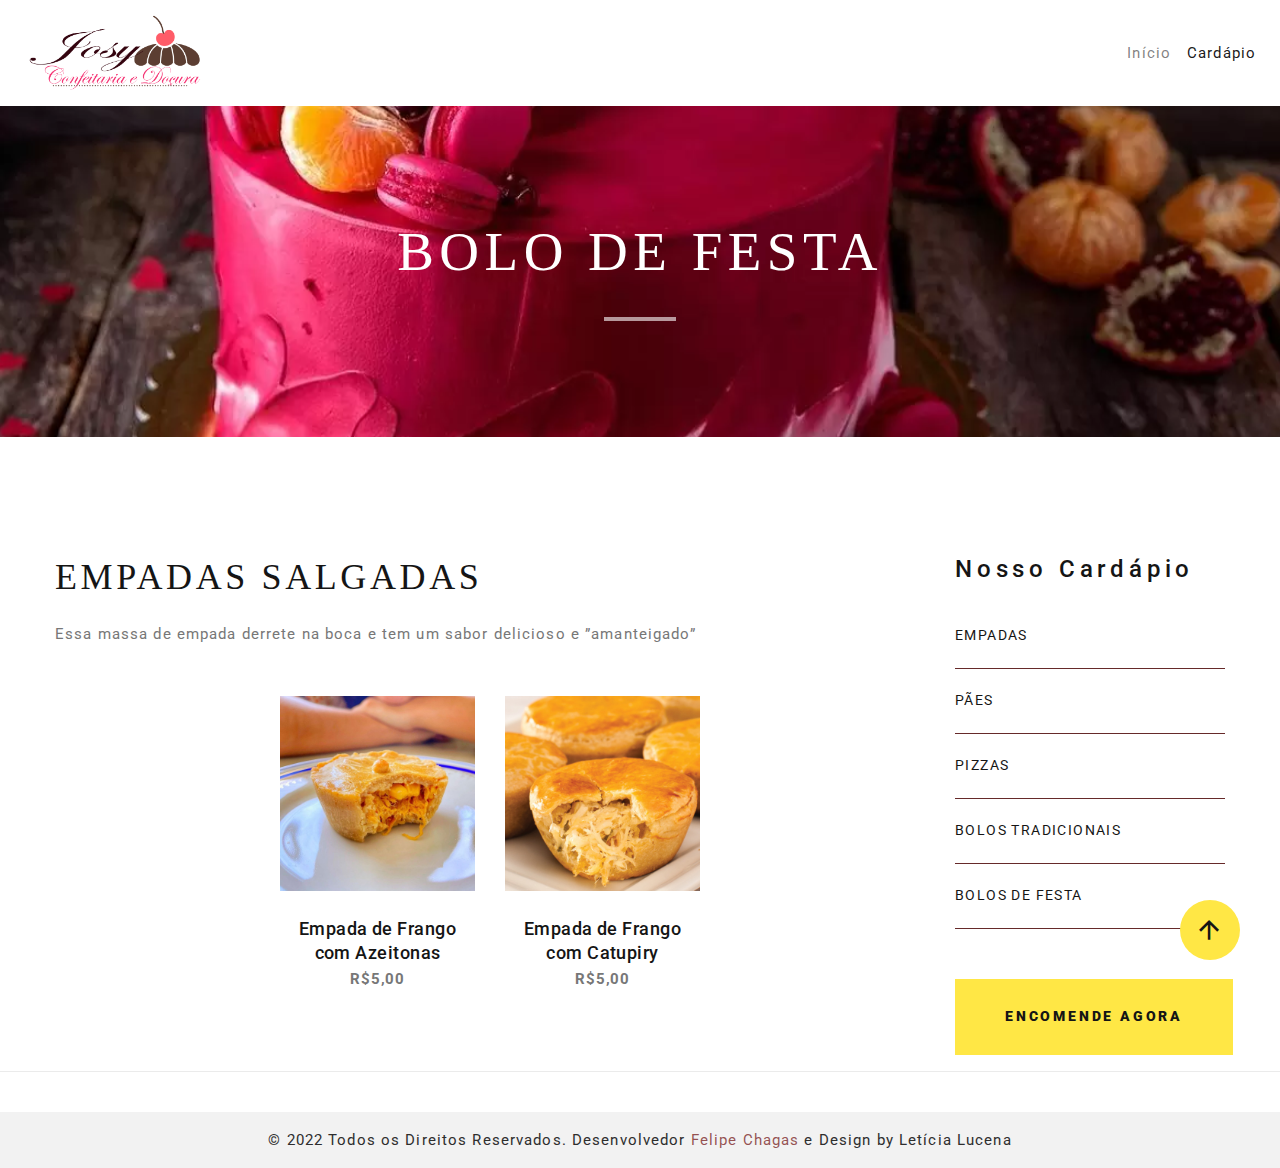
==== site/cardapio.html @ 760dc549 "first commit" ====
<!DOCTYPE html>
<html class="wide wow-animation" lang="pt-br">
  <head>
    
    <meta name="format-detection" content="telephone=no">
    <meta name="viewport" content="width=device-width, height=device-height, initial-scale=1.0, maximum-scale=1.0, user-scalable=0">
    <meta http-equiv="X-UA-Compatible" content="IE=edge">
    <meta charset="utf-8">
    
    <link rel="icon" href="images/icone.png" type="image/x-icon">

    <title>Josy Confeitaria e doçura</title>

    <!-- pastas de css e fonte-->
    <link rel="stylesheet" type="text/css" href="//fonts.googleapis.com/css?family=Roboto:100,300,300i,400,500,600,700,900%7CRaleway:500">
    <link rel="stylesheet" href="css/bootstrap.css">
    <link rel="stylesheet" href="css/fonts.css">
    <link rel="stylesheet" href="css/style.css">


  </head>
  <body>
    <!-- Page Header-->
    <header >
      <!-- navegação USANDO BOOTSTRAP   justify-content-end-->
      <nav class="navbar navbar-expand-lg navbar-light bg-light">
        <div class="rd-navbar-brand"><a class="brand" href="inicio.html"><img class="brand-logo-dark" src="images/logopagina.png" alt="" width="200"/></a></div>
        <button class="navbar-toggler" type="button" data-toggle="collapse" data-target="#navbarNav" aria-controls="navbarNav" aria-expanded="false" aria-label="Alterna navegação">
          <span class="navbar-toggler-icon"></span>
        </button>
        <div class="collapse navbar-collapse justify-content-end" id="navbarNav">
          <ul class="navbar-nav">
            <li class="nav-item">
              <a class="nav-link" href="inicio.html">Início<span class="sr-only">(Página atual)</span></a>
            </li>
            <li class="nav-item active">
              <a class="nav-link" href="cardapio.html">Cardápio</a>
            </li>
          </ul>
          
        </div>
      </nav>
    </header>

    <!-- slider-->
    <section class="bg-gray-7">
        <div class="breadcrumbs-custom box-transform-wrap context-dark">
          <div class="container">
            <h3 class="breadcrumbs-custom-title">Bolo de festa</h3>
            <div class="breadcrumbs-custom-decor"></div>
          </div>
          <div class="box-transform" style="background-image: url(images/boloAniversario.jpg);"></div>
        </div>
    </section>

    <!--lista de produtos vendidos-->
    <section class="section bg-default">
        <div class="container">
          <div class="tabs-custom row row-50 justify-content-center flex-lg-row-reverse text-center text-md-left" id="tabs-4">
            
            <!-- Lista Lateral esquerda do menu -->
            <div class="col-lg-5 col-xl-3">
              <h5 class="text-spacing-200 text-capitalize">Nosso Cardápio</h5>
              <ul class="nav list-category list-category-down-md-inline-block">
                <li class="list-category-item wow fadeInRight" role="presentation" data-wow-delay="0s"><a href="#tabs-4-1" data-toggle="tab">Empadas</a></li>
                <li class="list-category-item wow fadeInRight" role="presentation" data-wow-delay=".1s"><a href="#tabs-4-2" data-toggle="tab">Pães</a></li>
                <li class="list-category-item wow fadeInRight" role="presentation" data-wow-delay=".2s"><a href="#tabs-4-3" data-toggle="tab">Pizzas</a></li>
                <!-- <li class="list-category-item wow fadeInRight" role="presentation" data-wow-delay=".3s"><a href="#tabs-4-4" data-toggle="tab">Doces Finos</a></li>
                <li class="list-category-item wow fadeInRight" role="presentation" data-wow-delay=".4s"><a href="#tabs-4-5" data-toggle="tab">Salgados</a></li> -->
                <li class="list-category-item wow fadeInRight" role="presentation" data-wow-delay=".3s"><a href="#tabs-4-4" data-toggle="tab">Bolos Tradicionais</a></li>
                <li class="list-category-item wow fadeInRight" role="presentation" data-wow-delay=".4s"><a href="#tabs-4-5" data-toggle="tab">Bolos de Festa</a></li>
              </ul><a class="button button-xl button-primary button-winona" href="https://wa.me/5581994357554?text=Ol%C3%A1%2C+gostaria+de+fazer+uma+encomenda%21">Encomende Agora</a>
            </div>

              <!--CARDÁPIO -->
            <div class="col-lg-8 col-xl-9">

              <div class="tab-content tab-content-1">

                <!-- cardápio das empadas-->
                <div class="tab-pane fade show active" id="tabs-4-1">
                  <h4>Empadas Salgadas</h4>
                  <p>Essa massa de empada derrete na boca e tem um sabor delicioso e ”amanteigado”</p>
                 
                  <div class="row row-lg row-40 justify-content-center">
                    
                    <div class="col-sm-6 col-lg-3 wow fadeInLeft" data-wow-delay=".2s" data-wow-duration="1s">
                      <!-- Fotos de cada item-->
                      <article class="team-modern"><a class="team-modern-figure"><img src="images/empadafrango.jpg" alt="" width="270" height="236"/></a>
                        <div class="team-modern-caption">
                          <h6 class="team-modern-name"><a>Empada de Frango com Azeitonas</a></h6>
                          <div class="team-modern-status"><b>R$5,00</b></div>
                        </div>
                      </article>
                    </div>

                    <!--
                    <div class="col-sm-6 col-lg-3 wow fadeInLeft" data-wow-delay="0s" data-wow-duration="1s">

                    <div class="col-sm-6 col-lg-3 wow fadeInRight" data-wow-delay=".1s" data-wow-duration="1s">
                      
                      <article class="team-modern"><a class="team-modern-figure"><img src="images/empadafrango.jpg" alt="" width="270" height="236"/></a>
                        <div class="team-modern-caption">
                          <h6 class="team-modern-name"><a>Empada de Carne</a></h6>
                          <div class="team-modern-status"><b>R$7,00</b></div>
                        </div>
                      </article>
                    </div>

                    <div class="col-sm-6 col-lg-3 wow fadeInRight" data-wow-delay=".2s" data-wow-duration="1s">
                      
                      <article class="team-modern"><a class="team-modern-figure"><img src="images/empadafrango.jpg" alt="" width="270" height="236"/></a>
                        <div class="team-modern-caption">
                          <h6 class="team-modern-name"><a>Empada de Calabresa</a></h6>
                          <div class="team-modern-status"><b>R$7,00</b></div>
                        </div>
                      </article>
                    </div>

                    <div class="col-sm-6 col-lg-3 wow fadeInLeft" data-wow-delay=".2s" data-wow-duration="1s">
                      
                      <article class="team-modern"><a class="team-modern-figure"><img src="images/empadafrango.jpg" alt="" width="270" height="236"/></a>
                        <div class="team-modern-caption">
                          <h6 class="team-modern-name"><a>Empada de Frango</a></h6>
                          <div class="team-modern-status"><b>R$7,00</b></div>
                        </div>
                      </article>
                    </div>

                    <div class="col-sm-6 col-lg-3 wow fadeInLeft" data-wow-delay="0s" data-wow-duration="1s">
                      
                       
                    <div class="col-sm-6 col-lg-3 wow fadeInRight" data-wow-delay=".1s" data-wow-duration="1s">
                      
                      <article class="team-modern"><a class="team-modern-figure"><img src="images/empadafrango.jpg" alt="" width="270" height="236"/></a>
                        <div class="team-modern-caption">
                          <h6 class="team-modern-name"><a>Empada de Carne</a></h6>
                          <div class="team-modern-status"><b>R$7,00</b></div>
                        </div>
                      </article>
                    </div>

                    <div class="col-sm-6 col-lg-3 wow fadeInRight" data-wow-delay=".2s" data-wow-duration="1s">
                      
                      <article class="team-modern"><a class="team-modern-figure"><img src="images/empadafrango.jpg" alt="" width="270" height="236"/></a>
                        <div class="team-modern-caption">
                          <h6 class="team-modern-name"><a>Empada de Calabresa</a></h6>
                          <div class="team-modern-status"><b>R$7,00</b></div>
                        </div>
                      </article>
                    </div>

                    <div class="col-sm-6 col-lg-3 wow fadeInLeft" data-wow-delay=".2s" data-wow-duration="1s">
                      
                      <article class="team-modern"><a class="team-modern-figure"><img src="images/empadafrango.jpg" alt="" width="270" height="236"/></a>
                        <div class="team-modern-caption">
                          <h6 class="team-modern-name"><a>Empada de Frango</a></h6>
                          <div class="team-modern-status"><b>R$7,00</b></div>
                        </div>
                      </article>
                    </div>

                    <div class="col-sm-6 col-lg-3 wow fadeInLeft" data-wow-delay="0s" data-wow-duration="1s">
                      
                      <article class="team-modern"><a class="team-modern-figure"><img src="images/empadafrango.jpg" alt="" width="270" height="236"/></a>
                        <div class="team-modern-caption">
                          <h6 class="team-modern-name"><a>Empada de Camarão</a></h6>
                          <div class="team-modern-status"><b>R$10,00</b></div>
                        </div>
                      </article>
                    </div>-->

                    <div class="col-sm-6 col-lg-3 wow fadeInLeft" data-wow-delay=".2s" data-wow-duration="1s">
                      <!-- Fotos de cada item-->
                      <article class="team-modern"><a class="team-modern-figure"><img src="images/empadafrangocatupiry.jpg" alt="" width="270" height="236"/></a>
                        <div class="team-modern-caption">
                          <h6 class="team-modern-name"><a>Empada de Frango com Catupiry</a></h6>
                          <div class="team-modern-status"><b>R$5,00</b></div>
                        </div>
                      </article>
                    </div>
                    
                  </div>
                </div>

                <!-- cardápio dos Pães -->
                <div class="tab-pane fade" id="tabs-4-2">
                  <h4>Pães Salgados e Doces</h4>
                  <p>Os mais deliciosos Pães Salgados e Doces</p>
                  
                  <div class="row row-lg row-40 justify-content-center">
                    
                    <div class="col-sm-6 col-lg-3 wow fadeInLeft" data-wow-delay=".2s" data-wow-duration="1s">
                      <!-- Fotos de cada item-->
                      <article class="team-modern"><a class="team-modern-figure"><img src="images/paoSalgado.jpg" alt="" width="270" height="236"/></a>
                        <div class="team-modern-caption">
                          <h6 class="team-modern-name"><a>Pães Salgados Queijo</a></h6>
                          <div class="team-modern-status"><b>R$10,00</b></div>
                        </div>
                      </article>
                    </div>

                    <div class="col-sm-6 col-lg-3 wow fadeInRight" data-wow-delay=".2s" data-wow-duration="1s">
                      <!-- Fotos de cada item-->
                      <article class="team-modern"><a class="team-modern-figure"><img src="images/paoDoce.jpg" alt="" width="270" height="236"/></a>
                        <div class="team-modern-caption">
                          <h6 class="team-modern-name"><a>Pães Doces</a></h6>
                          <div class="team-modern-status"><b>R$10,00</b></div>
                        </div>
                      </article>
                    </div>
                    
                  </div>
                </div>

                <!-- cardápio das Pizzas-->
                <div class="tab-pane fade" id="tabs-4-3">
                  <h4>Pizzas</h4>
                  <p>A mais deliciosa massa de Pizza com diferentes sabores.</p>
                  
                  <div class="row row-lg row-40 justify-content-center">

                    <div class="col-sm-6 col-lg-3 wow fadeInRight" data-wow-delay=".2s" data-wow-duration="1s">
                      <!-- Fotos de cada item-->
                      <article class="team-modern"><a class="team-modern-figure"><img src="images/pizzaCalabresa.jpg" alt="" width="270" height="236"/></a>
                        <div class="team-modern-caption">
                          <h6 class="team-modern-name"><a>Pizza de Calabresa</a></h6>
                          <div class="team-modern-status"><b>R$35,00</b></div>
                        </div>
                      </article>
                    </div>

                    <div class="col-sm-6 col-lg-3 wow fadeInLeft" data-wow-delay=".2s" data-wow-duration="1s">
                      <!-- Fotos de cada item-->
                      <article class="team-modern"><a class="team-modern-figure"><img src="images/pizzaMussarela.jpg" alt="" width="270" height="236"/></a>
                        <div class="team-modern-caption">
                          <h6 class="team-modern-name"><a>Pizza de Mussarela</a></h6>
                          <div class="team-modern-status"><b>R$35,00</b></div>
                        </div>
                      </article>
                    </div>

                    <div class="col-sm-6 col-lg-3 wow fadeInLeft" data-wow-delay="0s" data-wow-duration="1s">
                      <!-- Fotos de cada item-->
                      <article class="team-modern"><a class="team-modern-figure"><img src="images/pizzaPortuguesa.jpg" alt="" width="270" height="236"/></a>
                        <div class="team-modern-caption">
                          <h6 class="team-modern-name"><a>Pizza Portuguesa</a></h6>
                          <div class="team-modern-status"><b>R$35,00</b></div>
                        </div>
                      </article>
                    </div>
                    
                  </div>
                </div>
                
                <!-- cardápio dos Bolos tradicionais-->
                <div class="tab-pane fade" id="tabs-4-4">
                  <h4>Bolos Tradicionais</h4>
                  <p>Os mais deliciosos bolos com diferentes sabores.</p>
                  <p>Sabores: Trigo, mandioca, cenoura, Laranja<br>
                  
                    <div class="row row-lg row-40 justify-content-center">
                    
                      <div class="col-sm-6 col-lg-3 wow fadeInLeft" data-wow-delay=".2s" data-wow-duration="1s">
                        <!-- Fotos de cada item-->
                        <article class="team-modern"><a class="team-modern-figure"><img src="images/boloTradicional.jpg" alt="" width="270" height="236"/></a>
                          <div class="team-modern-caption">
                            <h6 class="team-modern-name"><a>Bolo de Trigo</a></h6>
                            <div class="team-modern-status"><b>R$7,00</b></div>
                          </div>
                        </article>
                      </div>

                      <div class="col-sm-6 col-lg-3 wow fadeInLeft" data-wow-delay="0s" data-wow-duration="1s">
                        <!-- Fotos de cada item-->
                        <article class="team-modern"><a class="team-modern-figure"><img src="images/boloTradicional2.jpg" alt="" width="270" height="236"/></a>
                          <div class="team-modern-caption">
                            <h6 class="team-modern-name"><a>Bolo de Cenoura</a></h6>
                            <div class="team-modern-status"><b>R$18,00</b></div>
                          </div>
                        </article>
                      </div>
  
                      <div class="col-sm-6 col-lg-3 wow fadeInRight" data-wow-delay=".1s" data-wow-duration="1s">
                        <!-- Fotos de cada item-->
                        <article class="team-modern"><a class="team-modern-figure"><img src="images/boloTradicional3.jpg" alt="" width="270" height="236"/></a>
                          <div class="team-modern-caption">
                            <h6 class="team-modern-name"><a>Bolo de Mandioca</a></h6>
                            <div class="team-modern-status"><b>R$18,00</b></div>
                          </div>
                        </article>
                      </div>
                      
                    </div>
                </div>

                <!-- cardápio dos Bolos de festa-->
                <div class="tab-pane fade" id="tabs-4-5">
                  <h4>Bolos Festa</h4>
                  <p>Os mais deliciosos bolos para casamentos e aniversários com diferentes sabores.</p>
                  <p>Sabores: sob encomenda<br>
                  
                    <div class="row row-lg row-40 justify-content-center">
                    
                      <div class="col-sm-6 col-lg-3 wow fadeInLeft" data-wow-delay=".2s" data-wow-duration="1s">
                        <!-- Fotos de cada item-->
                        <article class="team-modern"><a class="team-modern-figure"><img src="images/miniBoloVulcao.jpg" alt="" width="270" height="236"/></a>
                          <div class="team-modern-caption">
                            <h6 class="team-modern-name"><a>Mini Bolo Vulcão <br> Vários Sabores </a></h6>
                            <div class="team-modern-status"><b>R$25,00</b></div>
                          </div>
                        </article>
                      </div>
  
                      <div class="col-sm-6 col-lg-3 wow fadeInLeft" data-wow-delay="0s" data-wow-duration="1s">
                        <!-- Fotos de cada item-->
                        <article class="team-modern"><a class="team-modern-figure"><img src="images/boloFesta.jpg" alt="" width="270" height="236"/></a>
                          <div class="team-modern-caption">
                            <h6 class="team-modern-name"><a>Bolo com Pasta Americana</a></h6>
                            <div class="team-modern-status"><b>R$70,00</b></div>
                          </div>
                        </article>
                      </div>
  
                      <div class="col-sm-6 col-lg-3 wow fadeInRight" data-wow-delay=".1s" data-wow-duration="1s">
                        <!-- Fotos de cada item-->
                        <article class="team-modern"><a class="team-modern-figure"><img src="images/boloFesta2.jpg" alt="" width="270" height="236"/></a>
                          <div class="team-modern-caption">
                            <h6 class="team-modern-name"><a>Bolo Camada <br> Vários Sabores</a></h6>
                            <div class="team-modern-status"><b>R$70,00</b></div>
                          </div>
                        </article>
                      </div>
  
                      <div class="col-sm-6 col-lg-3 wow fadeInRight" data-wow-delay=".2s" data-wow-duration="1s">
                        <!-- Fotos de cada item-->
                        <article class="team-modern"><a class="team-modern-figure"><img src="images/boloFesta3.jpg" alt="" width="270" height="236"/></a>
                          <div class="team-modern-caption">
                            <h6 class="team-modern-name"><a>Bolo Americano<br>Degradê</a></h6>
                            <div class="team-modern-status"><b>R$80,00</b></div>
                          </div>
                        </article>
                      </div>
                      
                    </div>
                </div>

              </div>
            </div>
          </div>
        </div>
    </section>
    <hr> <br>

    <!-- Footer-->
    <footer class="bg-body-tertiary text-center text-lg-start">
        <!-- Copyright -->
        <div class="text-center p-3" style="background-color: rgba(0, 0, 0, 0.05);">
          <p>&copy; 2022 Todos os Direitos Reservados. Desenvolvedor <a class="text-body" href="https://codever-sistemas.vercel.app">Felipe Chagas</a> e Design by <a>Letícia Lucena</a></p>
        </div>
        <!-- Copyright -->
    </footer>
    
    <!-- Global Mailform Output-->
    <div class="snackbars" id="form-output-global"></div>
    <!-- Javascript-->
    <script src="js/core.min.js"></script>
    <script src="js/script.js"></script>
  </body>
</html>
---- site/css/fonts.css ----
/*
*
* Fonts
*/
/*
*
* Font Awesome Icons 4.7.0
* --------------------------------------------------
*/
@font-face {
	font-family: 'FontAwesome';
	src: url("../fonts/fontawesome-webfont.eot?v=4.7.0");
	src: url("../fonts/fontawesome-webfont.eot?#iefix&v=4.7.0") format("embedded-opentype"), url("../fonts/fontawesome-webfont.woff2?v=4.7.0") format("woff2"), url("../fonts/fontawesome-webfont.woff?v=4.7.0") format("woff"), url("../fonts/fontawesome-webfont.ttf?v=4.7.0") format("truetype"), url("../fonts/fontawesome-webfont.svg?v=4.7.0#fontawesomeregular") format("svg");
	font-weight: normal;
	font-style: normal;
}

.fa {
	display: inline-block;
	font-family: 'FontAwesome';
	font-size: inherit;
	text-rendering: auto;
	-webkit-font-smoothing: antialiased;
	-moz-osx-font-smoothing: grayscale;
}

[class*='fa-']:before {
	font-weight: 400;
	font-family: 'FontAwesome';
}

/* makes the font 33% larger relative to the icon container */
.fa-lg {
	font-size: 1.33333333em;
	line-height: 0.75em;
	vertical-align: -15%;
}

.fa-2x {
	font-size: 2em;
}

.fa-3x {
	font-size: 3em;
}

.fa-4x {
	font-size: 4em;
}

.fa-5x {
	font-size: 5em;
}

.fa-fw {
	width: 1.28571429em;
	text-align: center;
}

.fa-ul {
	padding-left: 0;
	margin-left: 2.14285714em;
	list-style-type: none;
}

.fa-ul > li {
	position: relative;
}

.fa-li {
	position: absolute;
	left: -2.14285714em;
	width: 2.14285714em;
	top: 0.14285714em;
	text-align: center;
}

.fa-li.fa-lg {
	left: -1.85714286em;
}

.fa-border {
	padding: .2em .25em .15em;
	border: solid 0.08em #eeeeee;
	border-radius: .1em;
}

.fa-pull-left {
	float: left;
}

.fa-pull-right {
	float: right;
}

.fa.fa-pull-left {
	margin-right: .3em;
}

.fa.fa-pull-right {
	margin-left: .3em;
}

/* Deprecated as of 4.4.0 */
.pull-right {
	float: right;
}

.pull-left {
	float: left;
}

.fa.pull-left {
	margin-right: .3em;
}

.fa.pull-right {
	margin-left: .3em;
}

.fa-spin {
	-webkit-animation: fa-spin 2s infinite linear;
	animation: fa-spin 2s infinite linear;
}

.fa-pulse {
	-webkit-animation: fa-spin 1s infinite steps(8);
	animation: fa-spin 1s infinite steps(8);
}

@-webkit-keyframes fa-spin {
	0% {
		-webkit-transform: rotate(0deg);
		transform: rotate(0deg);
	}
	100% {
		-webkit-transform: rotate(359deg);
		transform: rotate(359deg);
	}
}

@keyframes fa-spin {
	0% {
		-webkit-transform: rotate(0deg);
		transform: rotate(0deg);
	}
	100% {
		-webkit-transform: rotate(359deg);
		transform: rotate(359deg);
	}
}

.fa-rotate-90 {
	-ms-filter: "progid:DXImageTransform.Microsoft.BasicImage(rotation=1)";
	-webkit-transform: rotate(90deg);
	-ms-transform: rotate(90deg);
	transform: rotate(90deg);
}

.fa-rotate-180 {
	-ms-filter: "progid:DXImageTransform.Microsoft.BasicImage(rotation=2)";
	-webkit-transform: rotate(180deg);
	-ms-transform: rotate(180deg);
	transform: rotate(180deg);
}

.fa-rotate-270 {
	-ms-filter: "progid:DXImageTransform.Microsoft.BasicImage(rotation=3)";
	-webkit-transform: rotate(270deg);
	-ms-transform: rotate(270deg);
	transform: rotate(270deg);
}

.fa-flip-horizontal {
	-ms-filter: "progid:DXImageTransform.Microsoft.BasicImage(rotation=0, mirror=1)";
	-webkit-transform: scale(-1, 1);
	-ms-transform: scale(-1, 1);
	transform: scale(-1, 1);
}

.fa-flip-vertical {
	-ms-filter: "progid:DXImageTransform.Microsoft.BasicImage(rotation=2, mirror=1)";
	-webkit-transform: scale(1, -1);
	-ms-transform: scale(1, -1);
	transform: scale(1, -1);
}

:root .fa-rotate-90,
:root .fa-rotate-180,
:root .fa-rotate-270,
:root .fa-flip-horizontal,
:root .fa-flip-vertical {
	filter: none;
}

.fa-stack {
	position: relative;
	display: inline-block;
	width: 2em;
	height: 2em;
	line-height: 2em;
	vertical-align: middle;
}

.fa-stack-1x,
.fa-stack-2x {
	position: absolute;
	left: 0;
	width: 100%;
	text-align: center;
}

.fa-stack-1x {
	line-height: inherit;
}

.fa-stack-2x {
	font-size: 2em;
}

.fa-inverse {
	color: #ffffff;
}

/* Font Awesome uses the Unicode Private Use Area (PUA) to ensure screen
   readers do not read off random characters that represent icons */
.fa-glass:before {
	content: "\f000";
}

.fa-music:before {
	content: "\f001";
}

.fa-search:before {
	content: "\f002";
}

.fa-envelope-o:before {
	content: "\f003";
}

.fa-heart:before {
	content: "\f004";
}

.fa-star:before {
	content: "\f005";
}

.fa-star-o:before {
	content: "\f006";
}

.fa-user:before {
	content: "\f007";
}

.fa-film:before {
	content: "\f008";
}

.fa-th-large:before {
	content: "\f009";
}

.fa-th:before {
	content: "\f00a";
}

.fa-th-list:before {
	content: "\f00b";
}

.fa-check:before {
	content: "\f00c";
}

.fa-remove:before,
.fa-close:before,
.fa-times:before {
	content: "\f00d";
}

.fa-search-plus:before {
	content: "\f00e";
}

.fa-search-minus:before {
	content: "\f010";
}

.fa-power-off:before {
	content: "\f011";
}

.fa-signal:before {
	content: "\f012";
}

.fa-gear:before,
.fa-cog:before {
	content: "\f013";
}

.fa-trash-o:before {
	content: "\f014";
}

.fa-home:before {
	content: "\f015";
}

.fa-file-o:before {
	content: "\f016";
}

.fa-clock-o:before {
	content: "\f017";
}

.fa-road:before {
	content: "\f018";
}

.fa-download:before {
	content: "\f019";
}

.fa-arrow-circle-o-down:before {
	content: "\f01a";
}

.fa-arrow-circle-o-up:before {
	content: "\f01b";
}

.fa-inbox:before {
	content: "\f01c";
}

.fa-play-circle-o:before {
	content: "\f01d";
}

.fa-rotate-right:before,
.fa-repeat:before {
	content: "\f01e";
}

.fa-refresh:before {
	content: "\f021";
}

.fa-list-alt:before {
	content: "\f022";
}

.fa-lock:before {
	content: "\f023";
}

.fa-flag:before {
	content: "\f024";
}

.fa-headphones:before {
	content: "\f025";
}

.fa-volume-off:before {
	content: "\f026";
}

.fa-volume-down:before {
	content: "\f027";
}

.fa-volume-up:before {
	content: "\f028";
}

.fa-qrcode:before {
	content: "\f029";
}

.fa-barcode:before {
	content: "\f02a";
}

.fa-tag:before {
	content: "\f02b";
}

.fa-tags:before {
	content: "\f02c";
}

.fa-book:before {
	content: "\f02d";
}

.fa-bookmark:before {
	content: "\f02e";
}

.fa-print:before {
	content: "\f02f";
}

.fa-camera:before {
	content: "\f030";
}

.fa-font:before {
	content: "\f031";
}

.fa-bold:before {
	content: "\f032";
}

.fa-italic:before {
	content: "\f033";
}

.fa-text-height:before {
	content: "\f034";
}

.fa-text-width:before {
	content: "\f035";
}

.fa-align-left:before {
	content: "\f036";
}

.fa-align-center:before {
	content: "\f037";
}

.fa-align-right:before {
	content: "\f038";
}

.fa-align-justify:before {
	content: "\f039";
}

.fa-list:before {
	content: "\f03a";
}

.fa-dedent:before,
.fa-outdent:before {
	content: "\f03b";
}

.fa-indent:before {
	content: "\f03c";
}

.fa-video-camera:before {
	content: "\f03d";
}

.fa-photo:before,
.fa-image:before,
.fa-picture-o:before {
	content: "\f03e";
}

.fa-pencil:before {
	content: "\f040";
}

.fa-map-marker:before {
	content: "\f041";
}

.fa-adjust:before {
	content: "\f042";
}

.fa-tint:before {
	content: "\f043";
}

.fa-edit:before,
.fa-pencil-square-o:before {
	content: "\f044";
}

.fa-share-square-o:before {
	content: "\f045";
}

.fa-check-square-o:before {
	content: "\f046";
}

.fa-arrows:before {
	content: "\f047";
}

.fa-step-backward:before {
	content: "\f048";
}

.fa-fast-backward:before {
	content: "\f049";
}

.fa-backward:before {
	content: "\f04a";
}

.fa-play:before {
	content: "\f04b";
}

.fa-pause:before {
	content: "\f04c";
}

.fa-stop:before {
	content: "\f04d";
}

.fa-forward:before {
	content: "\f04e";
}

.fa-fast-forward:before {
	content: "\f050";
}

.fa-step-forward:before {
	content: "\f051";
}

.fa-eject:before {
	content: "\f052";
}

.fa-chevron-left:before {
	content: "\f053";
}

.fa-chevron-right:before {
	content: "\f054";
}

.fa-plus-circle:before {
	content: "\f055";
}

.fa-minus-circle:before {
	content: "\f056";
}

.fa-times-circle:before {
	content: "\f057";
}

.fa-check-circle:before {
	content: "\f058";
}

.fa-question-circle:before {
	content: "\f059";
}

.fa-info-circle:before {
	content: "\f05a";
}

.fa-crosshairs:before {
	content: "\f05b";
}

.fa-times-circle-o:before {
	content: "\f05c";
}

.fa-check-circle-o:before {
	content: "\f05d";
}

.fa-ban:before {
	content: "\f05e";
}

.fa-arrow-left:before {
	content: "\f060";
}

.fa-arrow-right:before {
	content: "\f061";
}

.fa-arrow-up:before {
	content: "\f062";
}

.fa-arrow-down:before {
	content: "\f063";
}

.fa-mail-forward:before,
.fa-share:before {
	content: "\f064";
}

.fa-expand:before {
	content: "\f065";
}

.fa-compress:before {
	content: "\f066";
}

.fa-plus:before {
	content: "\f067";
}

.fa-minus:before {
	content: "\f068";
}

.fa-asterisk:before {
	content: "\f069";
}

.fa-exclamation-circle:before {
	content: "\f06a";
}

.fa-gift:before {
	content: "\f06b";
}

.fa-leaf:before {
	content: "\f06c";
}

.fa-fire:before {
	content: "\f06d";
}

.fa-eye:before {
	content: "\f06e";
}

.fa-eye-slash:before {
	content: "\f070";
}

.fa-warning:before,
.fa-exclamation-triangle:before {
	content: "\f071";
}

.fa-plane:before {
	content: "\f072";
}

.fa-calendar:before {
	content: "\f073";
}

.fa-random:before {
	content: "\f074";
}

.fa-comment:before {
	content: "\f075";
}

.fa-magnet:before {
	content: "\f076";
}

.fa-chevron-up:before {
	content: "\f077";
}

.fa-chevron-down:before {
	content: "\f078";
}

.fa-retweet:before {
	content: "\f079";
}

.fa-shopping-cart:before {
	content: "\f07a";
}

.fa-folder:before {
	content: "\f07b";
}

.fa-folder-open:before {
	content: "\f07c";
}

.fa-arrows-v:before {
	content: "\f07d";
}

.fa-arrows-h:before {
	content: "\f07e";
}

.fa-bar-chart-o:before,
.fa-bar-chart:before {
	content: "\f080";
}

.fa-twitter-square:before {
	content: "\f081";
}

.fa-facebook-square:before {
	content: "\f082";
}

.fa-camera-retro:before {
	content: "\f083";
}

.fa-key:before {
	content: "\f084";
}

.fa-gears:before,
.fa-cogs:before {
	content: "\f085";
}

.fa-comments:before {
	content: "\f086";
}

.fa-thumbs-o-up:before {
	content: "\f087";
}

.fa-thumbs-o-down:before {
	content: "\f088";
}

.fa-star-half:before {
	content: "\f089";
}

.fa-heart-o:before {
	content: "\f08a";
}

.fa-sign-out:before {
	content: "\f08b";
}

.fa-linkedin-square:before {
	content: "\f08c";
}

.fa-thumb-tack:before {
	content: "\f08d";
}

.fa-external-link:before {
	content: "\f08e";
}

.fa-sign-in:before {
	content: "\f090";
}

.fa-trophy:before {
	content: "\f091";
}

.fa-github-square:before {
	content: "\f092";
}

.fa-upload:before {
	content: "\f093";
}

.fa-lemon-o:before {
	content: "\f094";
}

.fa-phone:before {
	content: "\f095";
}

.fa-square-o:before {
	content: "\f096";
}

.fa-bookmark-o:before {
	content: "\f097";
}

.fa-phone-square:before {
	content: "\f098";
}

.fa-twitter:before {
	content: "\f099";
}

.fa-facebook-f:before,
.fa-facebook:before {
	content: "\f09a";
}

.fa-github:before {
	content: "\f09b";
}

.fa-unlock:before {
	content: "\f09c";
}

.fa-credit-card:before {
	content: "\f09d";
}

.fa-feed:before,
.fa-rss:before {
	content: "\f09e";
}

.fa-hdd-o:before {
	content: "\f0a0";
}

.fa-bullhorn:before {
	content: "\f0a1";
}

.fa-bell:before {
	content: "\f0f3";
}

.fa-certificate:before {
	content: "\f0a3";
}

.fa-hand-o-right:before {
	content: "\f0a4";
}

.fa-hand-o-left:before {
	content: "\f0a5";
}

.fa-hand-o-up:before {
	content: "\f0a6";
}

.fa-hand-o-down:before {
	content: "\f0a7";
}

.fa-arrow-circle-left:before {
	content: "\f0a8";
}

.fa-arrow-circle-right:before {
	content: "\f0a9";
}

.fa-arrow-circle-up:before {
	content: "\f0aa";
}

.fa-arrow-circle-down:before {
	content: "\f0ab";
}

.fa-globe:before {
	content: "\f0ac";
}

.fa-wrench:before {
	content: "\f0ad";
}

.fa-tasks:before {
	content: "\f0ae";
}

.fa-filter:before {
	content: "\f0b0";
}

.fa-briefcase:before {
	content: "\f0b1";
}

.fa-arrows-alt:before {
	content: "\f0b2";
}

.fa-group:before,
.fa-users:before {
	content: "\f0c0";
}

.fa-chain:before,
.fa-link:before {
	content: "\f0c1";
}

.fa-cloud:before {
	content: "\f0c2";
}

.fa-flask:before {
	content: "\f0c3";
}

.fa-cut:before,
.fa-scissors:before {
	content: "\f0c4";
}

.fa-copy:before,
.fa-files-o:before {
	content: "\f0c5";
}

.fa-paperclip:before {
	content: "\f0c6";
}

.fa-save:before,
.fa-floppy-o:before {
	content: "\f0c7";
}

.fa-square:before {
	content: "\f0c8";
}

.fa-navicon:before,
.fa-reorder:before,
.fa-bars:before {
	content: "\f0c9";
}

.fa-list-ul:before {
	content: "\f0ca";
}

.fa-list-ol:before {
	content: "\f0cb";
}

.fa-strikethrough:before {
	content: "\f0cc";
}

.fa-underline:before {
	content: "\f0cd";
}

.fa-table:before {
	content: "\f0ce";
}

.fa-magic:before {
	content: "\f0d0";
}

.fa-truck:before {
	content: "\f0d1";
}

.fa-pinterest:before {
	content: "\f0d2";
}

.fa-pinterest-square:before {
	content: "\f0d3";
}

.fa-google-plus-square:before {
	content: "\f0d4";
}

.fa-google-plus:before {
	content: "\f0d5";
}

.fa-money:before {
	content: "\f0d6";
}

.fa-caret-down:before {
	content: "\f0d7";
}

.fa-caret-up:before {
	content: "\f0d8";
}

.fa-caret-left:before {
	content: "\f0d9";
}

.fa-caret-right:before {
	content: "\f0da";
}

.fa-columns:before {
	content: "\f0db";
}

.fa-unsorted:before,
.fa-sort:before {
	content: "\f0dc";
}

.fa-sort-down:before,
.fa-sort-desc:before {
	content: "\f0dd";
}

.fa-sort-up:before,
.fa-sort-asc:before {
	content: "\f0de";
}

.fa-envelope:before {
	content: "\f0e0";
}

.fa-linkedin:before {
	content: "\f0e1";
}

.fa-rotate-left:before,
.fa-undo:before {
	content: "\f0e2";
}

.fa-legal:before,
.fa-gavel:before {
	content: "\f0e3";
}

.fa-dashboard:before,
.fa-tachometer:before {
	content: "\f0e4";
}

.fa-comment-o:before {
	content: "\f0e5";
}

.fa-comments-o:before {
	content: "\f0e6";
}

.fa-flash:before,
.fa-bolt:before {
	content: "\f0e7";
}

.fa-sitemap:before {
	content: "\f0e8";
}

.fa-umbrella:before {
	content: "\f0e9";
}

.fa-paste:before,
.fa-clipboard:before {
	content: "\f0ea";
}

.fa-lightbulb-o:before {
	content: "\f0eb";
}

.fa-exchange:before {
	content: "\f0ec";
}

.fa-cloud-download:before {
	content: "\f0ed";
}

.fa-cloud-upload:before {
	content: "\f0ee";
}

.fa-user-md:before {
	content: "\f0f0";
}

.fa-stethoscope:before {
	content: "\f0f1";
}

.fa-suitcase:before {
	content: "\f0f2";
}

.fa-bell-o:before {
	content: "\f0a2";
}

.fa-coffee:before {
	content: "\f0f4";
}

.fa-cutlery:before {
	content: "\f0f5";
}

.fa-file-text-o:before {
	content: "\f0f6";
}

.fa-building-o:before {
	content: "\f0f7";
}

.fa-hospital-o:before {
	content: "\f0f8";
}

.fa-ambulance:before {
	content: "\f0f9";
}

.fa-medkit:before {
	content: "\f0fa";
}

.fa-fighter-jet:before {
	content: "\f0fb";
}

.fa-beer:before {
	content: "\f0fc";
}

.fa-h-square:before {
	content: "\f0fd";
}

.fa-plus-square:before {
	content: "\f0fe";
}

.fa-angle-double-left:before {
	content: "\f100";
}

.fa-angle-double-right:before {
	content: "\f101";
}

.fa-angle-double-up:before {
	content: "\f102";
}

.fa-angle-double-down:before {
	content: "\f103";
}

.fa-angle-left:before {
	content: "\f104";
}

.fa-angle-right:before {
	content: "\f105";
}

.fa-angle-up:before {
	content: "\f106";
}

.fa-angle-down:before {
	content: "\f107";
}

.fa-desktop:before {
	content: "\f108";
}

.fa-laptop:before {
	content: "\f109";
}

.fa-tablet:before {
	content: "\f10a";
}

.fa-mobile-phone:before,
.fa-mobile:before {
	content: "\f10b";
}

.fa-circle-o:before {
	content: "\f10c";
}

.fa-quote-left:before {
	content: "\f10d";
}

.fa-quote-right:before {
	content: "\f10e";
}

.fa-spinner:before {
	content: "\f110";
}

.fa-circle:before {
	content: "\f111";
}

.fa-mail-reply:before,
.fa-reply:before {
	content: "\f112";
}

.fa-github-alt:before {
	content: "\f113";
}

.fa-folder-o:before {
	content: "\f114";
}

.fa-folder-open-o:before {
	content: "\f115";
}

.fa-smile-o:before {
	content: "\f118";
}

.fa-frown-o:before {
	content: "\f119";
}

.fa-meh-o:before {
	content: "\f11a";
}

.fa-gamepad:before {
	content: "\f11b";
}

.fa-keyboard-o:before {
	content: "\f11c";
}

.fa-flag-o:before {
	content: "\f11d";
}

.fa-flag-checkered:before {
	content: "\f11e";
}

.fa-terminal:before {
	content: "\f120";
}

.fa-code:before {
	content: "\f121";
}

.fa-mail-reply-all:before,
.fa-reply-all:before {
	content: "\f122";
}

.fa-star-half-empty:before,
.fa-star-half-full:before,
.fa-star-half-o:before {
	content: "\f123";
}

.fa-location-arrow:before {
	content: "\f124";
}

.fa-crop:before {
	content: "\f125";
}

.fa-code-fork:before {
	content: "\f126";
}

.fa-unlink:before,
.fa-chain-broken:before {
	content: "\f127";
}

.fa-question:before {
	content: "\f128";
}

.fa-info:before {
	content: "\f129";
}

.fa-exclamation:before {
	content: "\f12a";
}

.fa-superscript:before {
	content: "\f12b";
}

.fa-subscript:before {
	content: "\f12c";
}

.fa-eraser:before {
	content: "\f12d";
}

.fa-puzzle-piece:before {
	content: "\f12e";
}

.fa-microphone:before {
	content: "\f130";
}

.fa-microphone-slash:before {
	content: "\f131";
}

.fa-shield:before {
	content: "\f132";
}

.fa-calendar-o:before {
	content: "\f133";
}

.fa-fire-extinguisher:before {
	content: "\f134";
}

.fa-rocket:before {
	content: "\f135";
}

.fa-maxcdn:before {
	content: "\f136";
}

.fa-chevron-circle-left:before {
	content: "\f137";
}

.fa-chevron-circle-right:before {
	content: "\f138";
}

.fa-chevron-circle-up:before {
	content: "\f139";
}

.fa-chevron-circle-down:before {
	content: "\f13a";
}

.fa-html5:before {
	content: "\f13b";
}

.fa-css3:before {
	content: "\f13c";
}

.fa-anchor:before {
	content: "\f13d";
}

.fa-unlock-alt:before {
	content: "\f13e";
}

.fa-bullseye:before {
	content: "\f140";
}

.fa-ellipsis-h:before {
	content: "\f141";
}

.fa-ellipsis-v:before {
	content: "\f142";
}

.fa-rss-square:before {
	content: "\f143";
}

.fa-play-circle:before {
	content: "\f144";
}

.fa-ticket:before {
	content: "\f145";
}

.fa-minus-square:before {
	content: "\f146";
}

.fa-minus-square-o:before {
	content: "\f147";
}

.fa-level-up:before {
	content: "\f148";
}

.fa-level-down:before {
	content: "\f149";
}

.fa-check-square:before {
	content: "\f14a";
}

.fa-pencil-square:before {
	content: "\f14b";
}

.fa-external-link-square:before {
	content: "\f14c";
}

.fa-share-square:before {
	content: "\f14d";
}

.fa-compass:before {
	content: "\f14e";
}

.fa-toggle-down:before,
.fa-caret-square-o-down:before {
	content: "\f150";
}

.fa-toggle-up:before,
.fa-caret-square-o-up:before {
	content: "\f151";
}

.fa-toggle-right:before,
.fa-caret-square-o-right:before {
	content: "\f152";
}

.fa-euro:before,
.fa-eur:before {
	content: "\f153";
}

.fa-gbp:before {
	content: "\f154";
}

.fa-dollar:before,
.fa-usd:before {
	content: "\f155";
}

.fa-rupee:before,
.fa-inr:before {
	content: "\f156";
}

.fa-cny:before,
.fa-rmb:before,
.fa-yen:before,
.fa-jpy:before {
	content: "\f157";
}

.fa-ruble:before,
.fa-rouble:before,
.fa-rub:before {
	content: "\f158";
}

.fa-won:before,
.fa-krw:before {
	content: "\f159";
}

.fa-bitcoin:before,
.fa-btc:before {
	content: "\f15a";
}

.fa-file:before {
	content: "\f15b";
}

.fa-file-text:before {
	content: "\f15c";
}

.fa-sort-alpha-asc:before {
	content: "\f15d";
}

.fa-sort-alpha-desc:before {
	content: "\f15e";
}

.fa-sort-amount-asc:before {
	content: "\f160";
}

.fa-sort-amount-desc:before {
	content: "\f161";
}

.fa-sort-numeric-asc:before {
	content: "\f162";
}

.fa-sort-numeric-desc:before {
	content: "\f163";
}

.fa-thumbs-up:before {
	content: "\f164";
}

.fa-thumbs-down:before {
	content: "\f165";
}

.fa-youtube-square:before {
	content: "\f166";
}

.fa-youtube:before {
	content: "\f167";
}

.fa-xing:before {
	content: "\f168";
}

.fa-xing-square:before {
	content: "\f169";
}

.fa-youtube-play:before {
	content: "\f16a";
}

.fa-dropbox:before {
	content: "\f16b";
}

.fa-stack-overflow:before {
	content: "\f16c";
}

.fa-instagram:before {
	content: "\f16d";
}

.fa-flickr:before {
	content: "\f16e";
}

.fa-adn:before {
	content: "\f170";
}

.fa-bitbucket:before {
	content: "\f171";
}

.fa-bitbucket-square:before {
	content: "\f172";
}

.fa-tumblr:before {
	content: "\f173";
}

.fa-tumblr-square:before {
	content: "\f174";
}

.fa-long-arrow-down:before {
	content: "\f175";
}

.fa-long-arrow-up:before {
	content: "\f176";
}

.fa-long-arrow-left:before {
	content: "\f177";
}

.fa-long-arrow-right:before {
	content: "\f178";
}

.fa-apple:before {
	content: "\f179";
}

.fa-windows:before {
	content: "\f17a";
}

.fa-android:before {
	content: "\f17b";
}

.fa-linux:before {
	content: "\f17c";
}

.fa-dribbble:before {
	content: "\f17d";
}

.fa-skype:before {
	content: "\f17e";
}

.fa-foursquare:before {
	content: "\f180";
}

.fa-trello:before {
	content: "\f181";
}

.fa-female:before {
	content: "\f182";
}

.fa-male:before {
	content: "\f183";
}

.fa-gittip:before,
.fa-gratipay:before {
	content: "\f184";
}

.fa-sun-o:before {
	content: "\f185";
}

.fa-moon-o:before {
	content: "\f186";
}

.fa-archive:before {
	content: "\f187";
}

.fa-bug:before {
	content: "\f188";
}

.fa-vk:before {
	content: "\f189";
}

.fa-weibo:before {
	content: "\f18a";
}

.fa-renren:before {
	content: "\f18b";
}

.fa-pagelines:before {
	content: "\f18c";
}

.fa-stack-exchange:before {
	content: "\f18d";
}

.fa-arrow-circle-o-right:before {
	content: "\f18e";
}

.fa-arrow-circle-o-left:before {
	content: "\f190";
}

.fa-toggle-left:before,
.fa-caret-square-o-left:before {
	content: "\f191";
}

.fa-dot-circle-o:before {
	content: "\f192";
}

.fa-wheelchair:before {
	content: "\f193";
}

.fa-vimeo-square:before {
	content: "\f194";
}

.fa-turkish-lira:before,
.fa-try:before {
	content: "\f195";
}

.fa-plus-square-o:before {
	content: "\f196";
}

.fa-space-shuttle:before {
	content: "\f197";
}

.fa-slack:before {
	content: "\f198";
}

.fa-envelope-square:before {
	content: "\f199";
}

.fa-wordpress:before {
	content: "\f19a";
}

.fa-openid:before {
	content: "\f19b";
}

.fa-institution:before,
.fa-bank:before,
.fa-university:before {
	content: "\f19c";
}

.fa-mortar-board:before,
.fa-graduation-cap:before {
	content: "\f19d";
}

.fa-yahoo:before {
	content: "\f19e";
}

.fa-google:before {
	content: "\f1a0";
}

.fa-reddit:before {
	content: "\f1a1";
}

.fa-reddit-square:before {
	content: "\f1a2";
}

.fa-stumbleupon-circle:before {
	content: "\f1a3";
}

.fa-stumbleupon:before {
	content: "\f1a4";
}

.fa-delicious:before {
	content: "\f1a5";
}

.fa-digg:before {
	content: "\f1a6";
}

.fa-pied-piper-pp:before {
	content: "\f1a7";
}

.fa-pied-piper-alt:before {
	content: "\f1a8";
}

.fa-drupal:before {
	content: "\f1a9";
}

.fa-joomla:before {
	content: "\f1aa";
}

.fa-language:before {
	content: "\f1ab";
}

.fa-fax:before {
	content: "\f1ac";
}

.fa-building:before {
	content: "\f1ad";
}

.fa-child:before {
	content: "\f1ae";
}

.fa-paw:before {
	content: "\f1b0";
}

.fa-spoon:before {
	content: "\f1b1";
}

.fa-cube:before {
	content: "\f1b2";
}

.fa-cubes:before {
	content: "\f1b3";
}

.fa-behance:before {
	content: "\f1b4";
}

.fa-behance-square:before {
	content: "\f1b5";
}

.fa-steam:before {
	content: "\f1b6";
}

.fa-steam-square:before {
	content: "\f1b7";
}

.fa-recycle:before {
	content: "\f1b8";
}

.fa-automobile:before,
.fa-car:before {
	content: "\f1b9";
}

.fa-cab:before,
.fa-taxi:before {
	content: "\f1ba";
}

.fa-tree:before {
	content: "\f1bb";
}

.fa-spotify:before {
	content: "\f1bc";
}

.fa-deviantart:before {
	content: "\f1bd";
}

.fa-soundcloud:before {
	content: "\f1be";
}

.fa-database:before {
	content: "\f1c0";
}

.fa-file-pdf-o:before {
	content: "\f1c1";
}

.fa-file-word-o:before {
	content: "\f1c2";
}

.fa-file-excel-o:before {
	content: "\f1c3";
}

.fa-file-powerpoint-o:before {
	content: "\f1c4";
}

.fa-file-photo-o:before,
.fa-file-picture-o:before,
.fa-file-image-o:before {
	content: "\f1c5";
}

.fa-file-zip-o:before,
.fa-file-archive-o:before {
	content: "\f1c6";
}

.fa-file-sound-o:before,
.fa-file-audio-o:before {
	content: "\f1c7";
}

.fa-file-movie-o:before,
.fa-file-video-o:before {
	content: "\f1c8";
}

.fa-file-code-o:before {
	content: "\f1c9";
}

.fa-vine:before {
	content: "\f1ca";
}

.fa-codepen:before {
	content: "\f1cb";
}

.fa-jsfiddle:before {
	content: "\f1cc";
}

.fa-life-bouy:before,
.fa-life-buoy:before,
.fa-life-saver:before,
.fa-support:before,
.fa-life-ring:before {
	content: "\f1cd";
}

.fa-circle-o-notch:before {
	content: "\f1ce";
}

.fa-ra:before,
.fa-resistance:before,
.fa-rebel:before {
	content: "\f1d0";
}

.fa-ge:before,
.fa-empire:before {
	content: "\f1d1";
}

.fa-git-square:before {
	content: "\f1d2";
}

.fa-git:before {
	content: "\f1d3";
}

.fa-y-combinator-square:before,
.fa-yc-square:before,
.fa-hacker-news:before {
	content: "\f1d4";
}

.fa-tencent-weibo:before {
	content: "\f1d5";
}

.fa-qq:before {
	content: "\f1d6";
}

.fa-wechat:before,
.fa-weixin:before {
	content: "\f1d7";
}

.fa-send:before,
.fa-paper-plane:before {
	content: "\f1d8";
}

.fa-send-o:before,
.fa-paper-plane-o:before {
	content: "\f1d9";
}

.fa-history:before {
	content: "\f1da";
}

.fa-circle-thin:before {
	content: "\f1db";
}

.fa-header:before {
	content: "\f1dc";
}

.fa-paragraph:before {
	content: "\f1dd";
}

.fa-sliders:before {
	content: "\f1de";
}

.fa-share-alt:before {
	content: "\f1e0";
}

.fa-share-alt-square:before {
	content: "\f1e1";
}

.fa-bomb:before {
	content: "\f1e2";
}

.fa-soccer-ball-o:before,
.fa-futbol-o:before {
	content: "\f1e3";
}

.fa-tty:before {
	content: "\f1e4";
}

.fa-binoculars:before {
	content: "\f1e5";
}

.fa-plug:before {
	content: "\f1e6";
}

.fa-slideshare:before {
	content: "\f1e7";
}

.fa-twitch:before {
	content: "\f1e8";
}

.fa-yelp:before {
	content: "\f1e9";
}

.fa-newspaper-o:before {
	content: "\f1ea";
}

.fa-wifi:before {
	content: "\f1eb";
}

.fa-calculator:before {
	content: "\f1ec";
}

.fa-paypal:before {
	content: "\f1ed";
}

.fa-google-wallet:before {
	content: "\f1ee";
}

.fa-cc-visa:before {
	content: "\f1f0";
}

.fa-cc-mastercard:before {
	content: "\f1f1";
}

.fa-cc-discover:before {
	content: "\f1f2";
}

.fa-cc-amex:before {
	content: "\f1f3";
}

.fa-cc-paypal:before {
	content: "\f1f4";
}

.fa-cc-stripe:before {
	content: "\f1f5";
}

.fa-bell-slash:before {
	content: "\f1f6";
}

.fa-bell-slash-o:before {
	content: "\f1f7";
}

.fa-trash:before {
	content: "\f1f8";
}

.fa-copyright:before {
	content: "\f1f9";
}

.fa-at:before {
	content: "\f1fa";
}

.fa-eyedropper:before {
	content: "\f1fb";
}

.fa-paint-brush:before {
	content: "\f1fc";
}

.fa-birthday-cake:before {
	content: "\f1fd";
}

.fa-area-chart:before {
	content: "\f1fe";
}

.fa-pie-chart:before {
	content: "\f200";
}

.fa-line-chart:before {
	content: "\f201";
}

.fa-lastfm:before {
	content: "\f202";
}

.fa-lastfm-square:before {
	content: "\f203";
}

.fa-toggle-off:before {
	content: "\f204";
}

.fa-toggle-on:before {
	content: "\f205";
}

.fa-bicycle:before {
	content: "\f206";
}

.fa-bus:before {
	content: "\f207";
}

.fa-ioxhost:before {
	content: "\f208";
}

.fa-angellist:before {
	content: "\f209";
}

.fa-cc:before {
	content: "\f20a";
}

.fa-shekel:before,
.fa-sheqel:before,
.fa-ils:before {
	content: "\f20b";
}

.fa-meanpath:before {
	content: "\f20c";
}

.fa-buysellads:before {
	content: "\f20d";
}

.fa-connectdevelop:before {
	content: "\f20e";
}

.fa-dashcube:before {
	content: "\f210";
}

.fa-forumbee:before {
	content: "\f211";
}

.fa-leanpub:before {
	content: "\f212";
}

.fa-sellsy:before {
	content: "\f213";
}

.fa-shirtsinbulk:before {
	content: "\f214";
}

.fa-simplybuilt:before {
	content: "\f215";
}

.fa-skyatlas:before {
	content: "\f216";
}

.fa-cart-plus:before {
	content: "\f217";
}

.fa-cart-arrow-down:before {
	content: "\f218";
}

.fa-diamond:before {
	content: "\f219";
}

.fa-ship:before {
	content: "\f21a";
}

.fa-user-secret:before {
	content: "\f21b";
}

.fa-motorcycle:before {
	content: "\f21c";
}

.fa-street-view:before {
	content: "\f21d";
}

.fa-heartbeat:before {
	content: "\f21e";
}

.fa-venus:before {
	content: "\f221";
}

.fa-mars:before {
	content: "\f222";
}

.fa-mercury:before {
	content: "\f223";
}

.fa-intersex:before,
.fa-transgender:before {
	content: "\f224";
}

.fa-transgender-alt:before {
	content: "\f225";
}

.fa-venus-double:before {
	content: "\f226";
}

.fa-mars-double:before {
	content: "\f227";
}

.fa-venus-mars:before {
	content: "\f228";
}

.fa-mars-stroke:before {
	content: "\f229";
}

.fa-mars-stroke-v:before {
	content: "\f22a";
}

.fa-mars-stroke-h:before {
	content: "\f22b";
}

.fa-neuter:before {
	content: "\f22c";
}

.fa-genderless:before {
	content: "\f22d";
}

.fa-facebook-official:before {
	content: "\f230";
}

.fa-pinterest-p:before {
	content: "\f231";
}

.fa-whatsapp:before {
	content: "\f232";
}

.fa-server:before {
	content: "\f233";
}

.fa-user-plus:before {
	content: "\f234";
}

.fa-user-times:before {
	content: "\f235";
}

.fa-hotel:before,
.fa-bed:before {
	content: "\f236";
}

.fa-viacoin:before {
	content: "\f237";
}

.fa-train:before {
	content: "\f238";
}

.fa-subway:before {
	content: "\f239";
}

.fa-medium:before {
	content: "\f23a";
}

.fa-yc:before,
.fa-y-combinator:before {
	content: "\f23b";
}

.fa-optin-monster:before {
	content: "\f23c";
}

.fa-opencart:before {
	content: "\f23d";
}

.fa-expeditedssl:before {
	content: "\f23e";
}

.fa-battery-4:before,
.fa-battery:before,
.fa-battery-full:before {
	content: "\f240";
}

.fa-battery-3:before,
.fa-battery-three-quarters:before {
	content: "\f241";
}

.fa-battery-2:before,
.fa-battery-half:before {
	content: "\f242";
}

.fa-battery-1:before,
.fa-battery-quarter:before {
	content: "\f243";
}

.fa-battery-0:before,
.fa-battery-empty:before {
	content: "\f244";
}

.fa-mouse-pointer:before {
	content: "\f245";
}

.fa-i-cursor:before {
	content: "\f246";
}

.fa-object-group:before {
	content: "\f247";
}

.fa-object-ungroup:before {
	content: "\f248";
}

.fa-sticky-note:before {
	content: "\f249";
}

.fa-sticky-note-o:before {
	content: "\f24a";
}

.fa-cc-jcb:before {
	content: "\f24b";
}

.fa-cc-diners-club:before {
	content: "\f24c";
}

.fa-clone:before {
	content: "\f24d";
}

.fa-balance-scale:before {
	content: "\f24e";
}

.fa-hourglass-o:before {
	content: "\f250";
}

.fa-hourglass-1:before,
.fa-hourglass-start:before {
	content: "\f251";
}

.fa-hourglass-2:before,
.fa-hourglass-half:before {
	content: "\f252";
}

.fa-hourglass-3:before,
.fa-hourglass-end:before {
	content: "\f253";
}

.fa-hourglass:before {
	content: "\f254";
}

.fa-hand-grab-o:before,
.fa-hand-rock-o:before {
	content: "\f255";
}

.fa-hand-stop-o:before,
.fa-hand-paper-o:before {
	content: "\f256";
}

.fa-hand-scissors-o:before {
	content: "\f257";
}

.fa-hand-lizard-o:before {
	content: "\f258";
}

.fa-hand-spock-o:before {
	content: "\f259";
}

.fa-hand-pointer-o:before {
	content: "\f25a";
}

.fa-hand-peace-o:before {
	content: "\f25b";
}

.fa-trademark:before {
	content: "\f25c";
}

.fa-registered:before {
	content: "\f25d";
}

.fa-creative-commons:before {
	content: "\f25e";
}

.fa-gg:before {
	content: "\f260";
}

.fa-gg-circle:before {
	content: "\f261";
}

.fa-tripadvisor:before {
	content: "\f262";
}

.fa-odnoklassniki:before {
	content: "\f263";
}

.fa-odnoklassniki-square:before {
	content: "\f264";
}

.fa-get-pocket:before {
	content: "\f265";
}

.fa-wikipedia-w:before {
	content: "\f266";
}

.fa-safari:before {
	content: "\f267";
}

.fa-chrome:before {
	content: "\f268";
}

.fa-firefox:before {
	content: "\f269";
}

.fa-opera:before {
	content: "\f26a";
}

.fa-internet-explorer:before {
	content: "\f26b";
}

.fa-tv:before,
.fa-television:before {
	content: "\f26c";
}

.fa-contao:before {
	content: "\f26d";
}

.fa-500px:before {
	content: "\f26e";
}

.fa-amazon:before {
	content: "\f270";
}

.fa-calendar-plus-o:before {
	content: "\f271";
}

.fa-calendar-minus-o:before {
	content: "\f272";
}

.fa-calendar-times-o:before {
	content: "\f273";
}

.fa-calendar-check-o:before {
	content: "\f274";
}

.fa-industry:before {
	content: "\f275";
}

.fa-map-pin:before {
	content: "\f276";
}

.fa-map-signs:before {
	content: "\f277";
}

.fa-map-o:before {
	content: "\f278";
}

.fa-map:before {
	content: "\f279";
}

.fa-commenting:before {
	content: "\f27a";
}

.fa-commenting-o:before {
	content: "\f27b";
}

.fa-houzz:before {
	content: "\f27c";
}

.fa-vimeo:before {
	content: "\f27d";
}

.fa-black-tie:before {
	content: "\f27e";
}

.fa-fonticons:before {
	content: "\f280";
}

.fa-reddit-alien:before {
	content: "\f281";
}

.fa-edge:before {
	content: "\f282";
}

.fa-credit-card-alt:before {
	content: "\f283";
}

.fa-codiepie:before {
	content: "\f284";
}

.fa-modx:before {
	content: "\f285";
}

.fa-fort-awesome:before {
	content: "\f286";
}

.fa-usb:before {
	content: "\f287";
}

.fa-product-hunt:before {
	content: "\f288";
}

.fa-mixcloud:before {
	content: "\f289";
}

.fa-scribd:before {
	content: "\f28a";
}

.fa-pause-circle:before {
	content: "\f28b";
}

.fa-pause-circle-o:before {
	content: "\f28c";
}

.fa-stop-circle:before {
	content: "\f28d";
}

.fa-stop-circle-o:before {
	content: "\f28e";
}

.fa-shopping-bag:before {
	content: "\f290";
}

.fa-shopping-basket:before {
	content: "\f291";
}

.fa-hashtag:before {
	content: "\f292";
}

.fa-bluetooth:before {
	content: "\f293";
}

.fa-bluetooth-b:before {
	content: "\f294";
}

.fa-percent:before {
	content: "\f295";
}

.fa-gitlab:before {
	content: "\f296";
}

.fa-wpbeginner:before {
	content: "\f297";
}

.fa-wpforms:before {
	content: "\f298";
}

.fa-envira:before {
	content: "\f299";
}

.fa-universal-access:before {
	content: "\f29a";
}

.fa-wheelchair-alt:before {
	content: "\f29b";
}

.fa-question-circle-o:before {
	content: "\f29c";
}

.fa-blind:before {
	content: "\f29d";
}

.fa-audio-description:before {
	content: "\f29e";
}

.fa-volume-control-phone:before {
	content: "\f2a0";
}

.fa-braille:before {
	content: "\f2a1";
}

.fa-assistive-listening-systems:before {
	content: "\f2a2";
}

.fa-asl-interpreting:before,
.fa-american-sign-language-interpreting:before {
	content: "\f2a3";
}

.fa-deafness:before,
.fa-hard-of-hearing:before,
.fa-deaf:before {
	content: "\f2a4";
}

.fa-glide:before {
	content: "\f2a5";
}

.fa-glide-g:before {
	content: "\f2a6";
}

.fa-signing:before,
.fa-sign-language:before {
	content: "\f2a7";
}

.fa-low-vision:before {
	content: "\f2a8";
}

.fa-viadeo:before {
	content: "\f2a9";
}

.fa-viadeo-square:before {
	content: "\f2aa";
}

.fa-snapchat:before {
	content: "\f2ab";
}

.fa-snapchat-ghost:before {
	content: "\f2ac";
}

.fa-snapchat-square:before {
	content: "\f2ad";
}

.fa-pied-piper:before {
	content: "\f2ae";
}

.fa-first-order:before {
	content: "\f2b0";
}

.fa-yoast:before {
	content: "\f2b1";
}

.fa-themeisle:before {
	content: "\f2b2";
}

.fa-google-plus-circle:before,
.fa-google-plus-official:before {
	content: "\f2b3";
}

.fa-fa:before,
.fa-font-awesome:before {
	content: "\f2b4";
}

.fa-handshake-o:before {
	content: "\f2b5";
}

.fa-envelope-open:before {
	content: "\f2b6";
}

.fa-envelope-open-o:before {
	content: "\f2b7";
}

.fa-linode:before {
	content: "\f2b8";
}

.fa-address-book:before {
	content: "\f2b9";
}

.fa-address-book-o:before {
	content: "\f2ba";
}

.fa-vcard:before,
.fa-address-card:before {
	content: "\f2bb";
}

.fa-vcard-o:before,
.fa-address-card-o:before {
	content: "\f2bc";
}

.fa-user-circle:before {
	content: "\f2bd";
}

.fa-user-circle-o:before {
	content: "\f2be";
}

.fa-user-o:before {
	content: "\f2c0";
}

.fa-id-badge:before {
	content: "\f2c1";
}

.fa-drivers-license:before,
.fa-id-card:before {
	content: "\f2c2";
}

.fa-drivers-license-o:before,
.fa-id-card-o:before {
	content: "\f2c3";
}

.fa-quora:before {
	content: "\f2c4";
}

.fa-free-code-camp:before {
	content: "\f2c5";
}

.fa-telegram:before {
	content: "\f2c6";
}

.fa-thermometer-4:before,
.fa-thermometer:before,
.fa-thermometer-full:before {
	content: "\f2c7";
}

.fa-thermometer-3:before,
.fa-thermometer-three-quarters:before {
	content: "\f2c8";
}

.fa-thermometer-2:before,
.fa-thermometer-half:before {
	content: "\f2c9";
}

.fa-thermometer-1:before,
.fa-thermometer-quarter:before {
	content: "\f2ca";
}

.fa-thermometer-0:before,
.fa-thermometer-empty:before {
	content: "\f2cb";
}

.fa-shower:before {
	content: "\f2cc";
}

.fa-bathtub:before,
.fa-s15:before,
.fa-bath:before {
	content: "\f2cd";
}

.fa-podcast:before {
	content: "\f2ce";
}

.fa-window-maximize:before {
	content: "\f2d0";
}

.fa-window-minimize:before {
	content: "\f2d1";
}

.fa-window-restore:before {
	content: "\f2d2";
}

.fa-times-rectangle:before,
.fa-window-close:before {
	content: "\f2d3";
}

.fa-times-rectangle-o:before,
.fa-window-close-o:before {
	content: "\f2d4";
}

.fa-bandcamp:before {
	content: "\f2d5";
}

.fa-grav:before {
	content: "\f2d6";
}

.fa-etsy:before {
	content: "\f2d7";
}

.fa-imdb:before {
	content: "\f2d8";
}

.fa-ravelry:before {
	content: "\f2d9";
}

.fa-eercast:before {
	content: "\f2da";
}

.fa-microchip:before {
	content: "\f2db";
}

.fa-snowflake-o:before {
	content: "\f2dc";
}

.fa-superpowers:before {
	content: "\f2dd";
}

.fa-wpexplorer:before {
	content: "\f2de";
}

.fa-meetup:before {
	content: "\f2e0";
}

.sr-only {
	position: absolute;
	width: 1px;
	height: 1px;
	padding: 0;
	margin: -1px;
	overflow: hidden;
	clip: rect(0, 0, 0, 0);
	border: 0;
}

.sr-only-focusable:active,
.sr-only-focusable:focus {
	position: static;
	width: auto;
	height: auto;
	margin: 0;
	overflow: visible;
	clip: auto;
}

/*
*
* Material Design Icons
* --------------------------------------------------
*/
@font-face {
	font-family: "Material Design Icons";
	src: url("../fonts/materialdesignicons-webfont.eot?v=1.4.57");
	src: url("../fonts/materialdesignicons-webfont.eot?#iefix&v=1.4.57") format("embedded-opentype"), url("../fonts/materialdesignicons-webfont.woff2?v=1.4.57") format("woff2"), url("../fonts/materialdesignicons-webfont.woff?v=1.4.57") format("woff"), url("../fonts/materialdesignicons-webfont.ttf?v=1.4.57") format("truetype"), url("../fonts/materialdesignicons-webfont.svg?v=1.4.57#materialdesigniconsregular") format("svg");
	font-weight: normal;
	font-style: normal;
}

.mdi {
	display: inline-block;
	font: normal normal normal 24px/1 "Material Design Icons";
	font-size: inherit;
	text-rendering: auto;
	-webkit-font-smoothing: antialiased;
	-moz-osx-font-smoothing: grayscale;
	transform: translate(0, 0);
}

.mdi-access-point:before {
	content: "\f101";
}

.mdi-access-point-network:before {
	content: "\f102";
}

.mdi-account:before {
	content: "\f103";
}

.mdi-account-alert:before {
	content: "\f104";
}

.mdi-account-box:before {
	content: "\f105";
}

.mdi-account-box-outline:before {
	content: "\f106";
}

.mdi-account-check:before {
	content: "\f107";
}

.mdi-account-circle:before {
	content: "\f108";
}

.mdi-account-convert:before {
	content: "\f109";
}

.mdi-account-key:before {
	content: "\f10a";
}

.mdi-account-location:before {
	content: "\f10b";
}

.mdi-account-minus:before {
	content: "\f10c";
}

.mdi-account-multiple:before {
	content: "\f10d";
}

.mdi-account-multiple-outline:before {
	content: "\f10e";
}

.mdi-account-multiple-plus:before {
	content: "\f10f";
}

.mdi-account-network:before {
	content: "\f110";
}

.mdi-account-off:before {
	content: "\f111";
}

.mdi-account-outline:before {
	content: "\f112";
}

.mdi-account-plus:before {
	content: "\f113";
}

.mdi-account-remove:before {
	content: "\f114";
}

.mdi-account-search:before {
	content: "\f115";
}

.mdi-account-star:before {
	content: "\f116";
}

.mdi-account-star-variant:before {
	content: "\f117";
}

.mdi-account-switch:before {
	content: "\f118";
}

.mdi-adjust:before {
	content: "\f119";
}

.mdi-air-conditioner:before {
	content: "\f11a";
}

.mdi-airballoon:before {
	content: "\f11b";
}

.mdi-airplane:before {
	content: "\f11c";
}

.mdi-airplane-off:before {
	content: "\f11d";
}

.mdi-airplay:before {
	content: "\f11e";
}

.mdi-alarm:before {
	content: "\f11f";
}

.mdi-alarm-check:before {
	content: "\f120";
}

.mdi-alarm-multiple:before {
	content: "\f121";
}

.mdi-alarm-off:before {
	content: "\f122";
}

.mdi-alarm-plus:before {
	content: "\f123";
}

.mdi-album:before {
	content: "\f124";
}

.mdi-alert:before {
	content: "\f125";
}

.mdi-alert-box:before {
	content: "\f126";
}

.mdi-alert-circle:before {
	content: "\f127";
}

.mdi-alert-octagon:before {
	content: "\f128";
}

.mdi-alert-outline:before {
	content: "\f129";
}

.mdi-alpha:before {
	content: "\f12a";
}

.mdi-alphabetical:before {
	content: "\f12b";
}

.mdi-amazon:before {
	content: "\f12c";
}

.mdi-amazon-clouddrive:before {
	content: "\f12d";
}

.mdi-ambulance:before {
	content: "\f12e";
}

.mdi-anchor:before {
	content: "\f12f";
}

.mdi-android:before {
	content: "\f130";
}

.mdi-android-debug-bridge:before {
	content: "\f131";
}

.mdi-android-studio:before {
	content: "\f132";
}

.mdi-apple:before {
	content: "\f133";
}

.mdi-apple-finder:before {
	content: "\f134";
}

.mdi-apple-ios:before {
	content: "\f135";
}

.mdi-apple-mobileme:before {
	content: "\f136";
}

.mdi-apple-safari:before {
	content: "\f137";
}

.mdi-appnet:before {
	content: "\f138";
}

.mdi-apps:before {
	content: "\f139";
}

.mdi-archive:before {
	content: "\f13a";
}

.mdi-arrange-bring-forward:before {
	content: "\f13b";
}

.mdi-arrange-bring-to-front:before {
	content: "\f13c";
}

.mdi-arrange-send-backward:before {
	content: "\f13d";
}

.mdi-arrange-send-to-back:before {
	content: "\f13e";
}

.mdi-arrow-all:before {
	content: "\f13f";
}

.mdi-arrow-bottom-drop-circle:before {
	content: "\f140";
}

.mdi-arrow-bottom-left:before {
	content: "\f141";
}

.mdi-arrow-bottom-right:before {
	content: "\f142";
}

.mdi-arrow-collapse:before {
	content: "\f143";
}

.mdi-arrow-down:before {
	content: "\f144";
}

.mdi-arrow-down-bold:before {
	content: "\f145";
}

.mdi-arrow-down-bold-circle:before {
	content: "\f146";
}

.mdi-arrow-down-bold-circle-outline:before {
	content: "\f147";
}

.mdi-arrow-down-bold-hexagon-outline:before {
	content: "\f148";
}

.mdi-arrow-expand:before {
	content: "\f149";
}

.mdi-arrow-left:before {
	content: "\f14a";
}

.mdi-arrow-left-bold:before {
	content: "\f14b";
}

.mdi-arrow-left-bold-circle:before {
	content: "\f14c";
}

.mdi-arrow-left-bold-circle-outline:before {
	content: "\f14d";
}

.mdi-arrow-left-bold-hexagon-outline:before {
	content: "\f14e";
}

.mdi-arrow-right:before {
	content: "\f14f";
}

.mdi-arrow-right-bold:before {
	content: "\f150";
}

.mdi-arrow-right-bold-circle:before {
	content: "\f151";
}

.mdi-arrow-right-bold-circle-outline:before {
	content: "\f152";
}

.mdi-arrow-right-bold-hexagon-outline:before {
	content: "\f153";
}

.mdi-arrow-top-left:before {
	content: "\f154";
}

.mdi-arrow-top-right:before {
	content: "\f155";
}

.mdi-arrow-up:before {
	content: "\f156";
}

.mdi-arrow-up-bold:before {
	content: "\f157";
}

.mdi-arrow-up-bold-circle:before {
	content: "\f158";
}

.mdi-arrow-up-bold-circle-outline:before {
	content: "\f159";
}

.mdi-arrow-up-bold-hexagon-outline:before {
	content: "\f15a";
}

.mdi-assistant:before {
	content: "\f15b";
}

.mdi-at:before {
	content: "\f15c";
}

.mdi-attachment:before {
	content: "\f15d";
}

.mdi-audiobook:before {
	content: "\f15e";
}

.mdi-auto-fix:before {
	content: "\f15f";
}

.mdi-auto-upload:before {
	content: "\f160";
}

.mdi-autorenew:before {
	content: "\f161";
}

.mdi-av-timer:before {
	content: "\f162";
}

.mdi-baby:before {
	content: "\f163";
}

.mdi-backburger:before {
	content: "\f164";
}

.mdi-backspace:before {
	content: "\f165";
}

.mdi-backup-restore:before {
	content: "\f166";
}

.mdi-bank:before {
	content: "\f167";
}

.mdi-barcode:before {
	content: "\f168";
}

.mdi-barcode-scan:before {
	content: "\f169";
}

.mdi-barley:before {
	content: "\f16a";
}

.mdi-barrel:before {
	content: "\f16b";
}

.mdi-basecamp:before {
	content: "\f16c";
}

.mdi-basket:before {
	content: "\f16d";
}

.mdi-basket-fill:before {
	content: "\f16e";
}

.mdi-basket-unfill:before {
	content: "\f16f";
}

.mdi-battery:before {
	content: "\f170";
}

.mdi-battery-10:before {
	content: "\f171";
}

.mdi-battery-20:before {
	content: "\f172";
}

.mdi-battery-30:before {
	content: "\f173";
}

.mdi-battery-40:before {
	content: "\f174";
}

.mdi-battery-50:before {
	content: "\f175";
}

.mdi-battery-60:before {
	content: "\f176";
}

.mdi-battery-70:before {
	content: "\f177";
}

.mdi-battery-80:before {
	content: "\f178";
}

.mdi-battery-90:before {
	content: "\f179";
}

.mdi-battery-alert:before {
	content: "\f17a";
}

.mdi-battery-charging:before {
	content: "\f17b";
}

.mdi-battery-charging-100:before {
	content: "\f17c";
}

.mdi-battery-charging-20:before {
	content: "\f17d";
}

.mdi-battery-charging-30:before {
	content: "\f17e";
}

.mdi-battery-charging-40:before {
	content: "\f17f";
}

.mdi-battery-charging-60:before {
	content: "\f180";
}

.mdi-battery-charging-80:before {
	content: "\f181";
}

.mdi-battery-charging-90:before {
	content: "\f182";
}

.mdi-battery-minus:before {
	content: "\f183";
}

.mdi-battery-negative:before {
	content: "\f184";
}

.mdi-battery-outline:before {
	content: "\f185";
}

.mdi-battery-plus:before {
	content: "\f186";
}

.mdi-battery-positive:before {
	content: "\f187";
}

.mdi-battery-unknown:before {
	content: "\f188";
}

.mdi-beach:before {
	content: "\f189";
}

.mdi-beaker:before {
	content: "\f18a";
}

.mdi-beaker-empty:before {
	content: "\f18b";
}

.mdi-beaker-empty-outline:before {
	content: "\f18c";
}

.mdi-beaker-outline:before {
	content: "\f18d";
}

.mdi-beats:before {
	content: "\f18e";
}

.mdi-beer:before {
	content: "\f18f";
}

.mdi-behance:before {
	content: "\f190";
}

.mdi-bell:before {
	content: "\f191";
}

.mdi-bell-off:before {
	content: "\f192";
}

.mdi-bell-outline:before {
	content: "\f193";
}

.mdi-bell-plus:before {
	content: "\f194";
}

.mdi-bell-ring:before {
	content: "\f195";
}

.mdi-bell-ring-outline:before {
	content: "\f196";
}

.mdi-bell-sleep:before {
	content: "\f197";
}

.mdi-beta:before {
	content: "\f198";
}

.mdi-bike:before {
	content: "\f199";
}

.mdi-bing:before {
	content: "\f19a";
}

.mdi-binoculars:before {
	content: "\f19b";
}

.mdi-bio:before {
	content: "\f19c";
}

.mdi-biohazard:before {
	content: "\f19d";
}

.mdi-bitbucket:before {
	content: "\f19e";
}

.mdi-black-mesa:before {
	content: "\f19f";
}

.mdi-blackberry:before {
	content: "\f1a0";
}

.mdi-blender:before {
	content: "\f1a1";
}

.mdi-blinds:before {
	content: "\f1a2";
}

.mdi-block-helper:before {
	content: "\f1a3";
}

.mdi-blogger:before {
	content: "\f1a4";
}

.mdi-bluetooth:before {
	content: "\f1a5";
}

.mdi-bluetooth-audio:before {
	content: "\f1a6";
}

.mdi-bluetooth-connect:before {
	content: "\f1a7";
}

.mdi-bluetooth-off:before {
	content: "\f1a8";
}

.mdi-bluetooth-settings:before {
	content: "\f1a9";
}

.mdi-bluetooth-transfer:before {
	content: "\f1aa";
}

.mdi-blur:before {
	content: "\f1ab";
}

.mdi-blur-linear:before {
	content: "\f1ac";
}

.mdi-blur-off:before {
	content: "\f1ad";
}

.mdi-blur-radial:before {
	content: "\f1ae";
}

.mdi-bone:before {
	content: "\f1af";
}

.mdi-book:before {
	content: "\f1b0";
}

.mdi-book-multiple:before {
	content: "\f1b1";
}

.mdi-book-multiple-variant:before {
	content: "\f1b2";
}

.mdi-book-open:before {
	content: "\f1b3";
}

.mdi-book-open-variant:before {
	content: "\f1b4";
}

.mdi-book-variant:before {
	content: "\f1b5";
}

.mdi-bookmark:before {
	content: "\f1b6";
}

.mdi-bookmark-check:before {
	content: "\f1b7";
}

.mdi-bookmark-music:before {
	content: "\f1b8";
}

.mdi-bookmark-outline:before {
	content: "\f1b9";
}

.mdi-bookmark-outline-plus:before {
	content: "\f1ba";
}

.mdi-bookmark-plus:before {
	content: "\f1bb";
}

.mdi-bookmark-remove:before {
	content: "\f1bc";
}

.mdi-border-all:before {
	content: "\f1bd";
}

.mdi-border-bottom:before {
	content: "\f1be";
}

.mdi-border-color:before {
	content: "\f1bf";
}

.mdi-border-horizontal:before {
	content: "\f1c0";
}

.mdi-border-inside:before {
	content: "\f1c1";
}

.mdi-border-left:before {
	content: "\f1c2";
}

.mdi-border-none:before {
	content: "\f1c3";
}

.mdi-border-outside:before {
	content: "\f1c4";
}

.mdi-border-right:before {
	content: "\f1c5";
}

.mdi-border-style:before {
	content: "\f1c6";
}

.mdi-border-top:before {
	content: "\f1c7";
}

.mdi-border-vertical:before {
	content: "\f1c8";
}

.mdi-bowling:before {
	content: "\f1c9";
}

.mdi-box:before {
	content: "\f1ca";
}

.mdi-box-cutter:before {
	content: "\f1cb";
}

.mdi-briefcase:before {
	content: "\f1cc";
}

.mdi-briefcase-check:before {
	content: "\f1cd";
}

.mdi-briefcase-download:before {
	content: "\f1ce";
}

.mdi-briefcase-upload:before {
	content: "\f1cf";
}

.mdi-brightness-1:before {
	content: "\f1d0";
}

.mdi-brightness-2:before {
	content: "\f1d1";
}

.mdi-brightness-3:before {
	content: "\f1d2";
}

.mdi-brightness-4:before {
	content: "\f1d3";
}

.mdi-brightness-5:before {
	content: "\f1d4";
}

.mdi-brightness-6:before {
	content: "\f1d5";
}

.mdi-brightness-7:before {
	content: "\f1d6";
}

.mdi-brightness-auto:before {
	content: "\f1d7";
}

.mdi-broom:before {
	content: "\f1d8";
}

.mdi-brush:before {
	content: "\f1d9";
}

.mdi-bug:before {
	content: "\f1da";
}

.mdi-bulletin-board:before {
	content: "\f1db";
}

.mdi-bullhorn:before {
	content: "\f1dc";
}

.mdi-bus:before {
	content: "\f1dd";
}

.mdi-cached:before {
	content: "\f1de";
}

.mdi-cake:before {
	content: "\f1df";
}

.mdi-cake-layered:before {
	content: "\f1e0";
}

.mdi-cake-variant:before {
	content: "\f1e1";
}

.mdi-calculator:before {
	content: "\f1e2";
}

.mdi-calendar:before {
	content: "\f1e3";
}

.mdi-calendar-blank:before {
	content: "\f1e4";
}

.mdi-calendar-check:before {
	content: "\f1e5";
}

.mdi-calendar-clock:before {
	content: "\f1e6";
}

.mdi-calendar-multiple:before {
	content: "\f1e7";
}

.mdi-calendar-multiple-check:before {
	content: "\f1e8";
}

.mdi-calendar-plus:before {
	content: "\f1e9";
}

.mdi-calendar-remove:before {
	content: "\f1ea";
}

.mdi-calendar-text:before {
	content: "\f1eb";
}

.mdi-calendar-today:before {
	content: "\f1ec";
}

.mdi-call-made:before {
	content: "\f1ed";
}

.mdi-call-merge:before {
	content: "\f1ee";
}

.mdi-call-missed:before {
	content: "\f1ef";
}

.mdi-call-received:before {
	content: "\f1f0";
}

.mdi-call-split:before {
	content: "\f1f1";
}

.mdi-camcorder:before {
	content: "\f1f2";
}

.mdi-camcorder-box:before {
	content: "\f1f3";
}

.mdi-camcorder-box-off:before {
	content: "\f1f4";
}

.mdi-camcorder-off:before {
	content: "\f1f5";
}

.mdi-camera:before {
	content: "\f1f6";
}

.mdi-camera-enhance:before {
	content: "\f1f7";
}

.mdi-camera-front:before {
	content: "\f1f8";
}

.mdi-camera-front-variant:before {
	content: "\f1f9";
}

.mdi-camera-iris:before {
	content: "\f1fa";
}

.mdi-camera-party-mode:before {
	content: "\f1fb";
}

.mdi-camera-rear:before {
	content: "\f1fc";
}

.mdi-camera-rear-variant:before {
	content: "\f1fd";
}

.mdi-camera-switch:before {
	content: "\f1fe";
}

.mdi-camera-timer:before {
	content: "\f1ff";
}

.mdi-candycane:before {
	content: "\f200";
}

.mdi-car:before {
	content: "\f201";
}

.mdi-car-battery:before {
	content: "\f202";
}

.mdi-car-connected:before {
	content: "\f203";
}

.mdi-car-wash:before {
	content: "\f204";
}

.mdi-carrot:before {
	content: "\f205";
}

.mdi-cart:before {
	content: "\f206";
}

.mdi-cart-outline:before {
	content: "\f207";
}

.mdi-cart-plus:before {
	content: "\f208";
}

.mdi-case-sensitive-alt:before {
	content: "\f209";
}

.mdi-cash:before {
	content: "\f20a";
}

.mdi-cash-100:before {
	content: "\f20b";
}

.mdi-cash-multiple:before {
	content: "\f20c";
}

.mdi-cash-usd:before {
	content: "\f20d";
}

.mdi-cast:before {
	content: "\f20e";
}

.mdi-cast-connected:before {
	content: "\f20f";
}

.mdi-castle:before {
	content: "\f210";
}

.mdi-cat:before {
	content: "\f211";
}

.mdi-cellphone:before {
	content: "\f212";
}

.mdi-cellphone-android:before {
	content: "\f213";
}

.mdi-cellphone-basic:before {
	content: "\f214";
}

.mdi-cellphone-dock:before {
	content: "\f215";
}

.mdi-cellphone-iphone:before {
	content: "\f216";
}

.mdi-cellphone-link:before {
	content: "\f217";
}

.mdi-cellphone-link-off:before {
	content: "\f218";
}

.mdi-cellphone-settings:before {
	content: "\f219";
}

.mdi-certificate:before {
	content: "\f21a";
}

.mdi-chair-school:before {
	content: "\f21b";
}

.mdi-chart-arc:before {
	content: "\f21c";
}

.mdi-chart-areaspline:before {
	content: "\f21d";
}

.mdi-chart-bar:before {
	content: "\f21e";
}

.mdi-chart-histogram:before {
	content: "\f21f";
}

.mdi-chart-line:before {
	content: "\f220";
}

.mdi-chart-pie:before {
	content: "\f221";
}

.mdi-check:before {
	content: "\f222";
}

.mdi-check-all:before {
	content: "\f223";
}

.mdi-checkbox-blank:before {
	content: "\f224";
}

.mdi-checkbox-blank-circle:before {
	content: "\f225";
}

.mdi-checkbox-blank-circle-outline:before {
	content: "\f226";
}

.mdi-checkbox-blank-outline:before {
	content: "\f227";
}

.mdi-checkbox-marked:before {
	content: "\f228";
}

.mdi-checkbox-marked-circle:before {
	content: "\f229";
}

.mdi-checkbox-marked-circle-outline:before {
	content: "\f22a";
}

.mdi-checkbox-marked-outline:before {
	content: "\f22b";
}

.mdi-checkbox-multiple-blank:before {
	content: "\f22c";
}

.mdi-checkbox-multiple-blank-outline:before {
	content: "\f22d";
}

.mdi-checkbox-multiple-marked:before {
	content: "\f22e";
}

.mdi-checkbox-multiple-marked-outline:before {
	content: "\f22f";
}

.mdi-checkerboard:before {
	content: "\f230";
}

.mdi-chemical-weapon:before {
	content: "\f231";
}

.mdi-chevron-double-down:before {
	content: "\f232";
}

.mdi-chevron-double-left:before {
	content: "\f233";
}

.mdi-chevron-double-right:before {
	content: "\f234";
}

.mdi-chevron-double-up:before {
	content: "\f235";
}

.mdi-chevron-down:before {
	content: "\f236";
}

.mdi-chevron-left:before {
	content: "\f237";
}

.mdi-chevron-right:before {
	content: "\f238";
}

.mdi-chevron-up:before {
	content: "\f239";
}

.mdi-church:before {
	content: "\f23a";
}

.mdi-cisco-webex:before {
	content: "\f23b";
}

.mdi-city:before {
	content: "\f23c";
}

.mdi-clipboard:before {
	content: "\f23d";
}

.mdi-clipboard-account:before {
	content: "\f23e";
}

.mdi-clipboard-alert:before {
	content: "\f23f";
}

.mdi-clipboard-arrow-down:before {
	content: "\f240";
}

.mdi-clipboard-arrow-left:before {
	content: "\f241";
}

.mdi-clipboard-check:before {
	content: "\f242";
}

.mdi-clipboard-outline:before {
	content: "\f243";
}

.mdi-clipboard-text:before {
	content: "\f244";
}

.mdi-clippy:before {
	content: "\f245";
}

.mdi-clock:before {
	content: "\f246";
}

.mdi-clock-end:before {
	content: "\f247";
}

.mdi-clock-fast:before {
	content: "\f248";
}

.mdi-clock-in:before {
	content: "\f249";
}

.mdi-clock-out:before {
	content: "\f24a";
}

.mdi-clock-start:before {
	content: "\f24b";
}

.mdi-close:before {
	content: "\f24c";
}

.mdi-close-box:before {
	content: "\f24d";
}

.mdi-close-box-outline:before {
	content: "\f24e";
}

.mdi-close-circle:before {
	content: "\f24f";
}

.mdi-close-circle-outline:before {
	content: "\f250";
}

.mdi-close-network:before {
	content: "\f251";
}

.mdi-close-octagon:before {
	content: "\f252";
}

.mdi-close-octagon-outline:before {
	content: "\f253";
}

.mdi-closed-caption:before {
	content: "\f254";
}

.mdi-cloud:before {
	content: "\f255";
}

.mdi-cloud-check:before {
	content: "\f256";
}

.mdi-cloud-circle:before {
	content: "\f257";
}

.mdi-cloud-download:before {
	content: "\f258";
}

.mdi-cloud-outline:before {
	content: "\f259";
}

.mdi-cloud-outline-off:before {
	content: "\f25a";
}

.mdi-cloud-print:before {
	content: "\f25b";
}

.mdi-cloud-print-outline:before {
	content: "\f25c";
}

.mdi-cloud-upload:before {
	content: "\f25d";
}

.mdi-code-array:before {
	content: "\f25e";
}

.mdi-code-braces:before {
	content: "\f25f";
}

.mdi-code-brackets:before {
	content: "\f260";
}

.mdi-code-equal:before {
	content: "\f261";
}

.mdi-code-greater-than:before {
	content: "\f262";
}

.mdi-code-greater-than-or-equal:before {
	content: "\f263";
}

.mdi-code-less-than:before {
	content: "\f264";
}

.mdi-code-less-than-or-equal:before {
	content: "\f265";
}

.mdi-code-not-equal:before {
	content: "\f266";
}

.mdi-code-not-equal-variant:before {
	content: "\f267";
}

.mdi-code-parentheses:before {
	content: "\f268";
}

.mdi-code-string:before {
	content: "\f269";
}

.mdi-code-tags:before {
	content: "\f26a";
}

.mdi-codepen:before {
	content: "\f26b";
}

.mdi-coffee:before {
	content: "\f26c";
}

.mdi-coffee-to-go:before {
	content: "\f26d";
}

.mdi-coin:before {
	content: "\f26e";
}

.mdi-color-helper:before {
	content: "\f26f";
}

.mdi-comment:before {
	content: "\f270";
}

.mdi-comment-account:before {
	content: "\f271";
}

.mdi-comment-account-outline:before {
	content: "\f272";
}

.mdi-comment-alert:before {
	content: "\f273";
}

.mdi-comment-alert-outline:before {
	content: "\f274";
}

.mdi-comment-check:before {
	content: "\f275";
}

.mdi-comment-check-outline:before {
	content: "\f276";
}

.mdi-comment-multiple-outline:before {
	content: "\f277";
}

.mdi-comment-outline:before {
	content: "\f278";
}

.mdi-comment-plus-outline:before {
	content: "\f279";
}

.mdi-comment-processing:before {
	content: "\f27a";
}

.mdi-comment-processing-outline:before {
	content: "\f27b";
}

.mdi-comment-question-outline:before {
	content: "\f27c";
}

.mdi-comment-remove-outline:before {
	content: "\f27d";
}

.mdi-comment-text:before {
	content: "\f27e";
}

.mdi-comment-text-outline:before {
	content: "\f27f";
}

.mdi-compare:before {
	content: "\f280";
}

.mdi-compass:before {
	content: "\f281";
}

.mdi-compass-outline:before {
	content: "\f282";
}

.mdi-console:before {
	content: "\f283";
}

.mdi-contact-mail:before {
	content: "\f284";
}

.mdi-content-copy:before {
	content: "\f285";
}

.mdi-content-cut:before {
	content: "\f286";
}

.mdi-content-duplicate:before {
	content: "\f287";
}

.mdi-content-paste:before {
	content: "\f288";
}

.mdi-content-save:before {
	content: "\f289";
}

.mdi-content-save-all:before {
	content: "\f28a";
}

.mdi-contrast:before {
	content: "\f28b";
}

.mdi-contrast-box:before {
	content: "\f28c";
}

.mdi-contrast-circle:before {
	content: "\f28d";
}

.mdi-cookie:before {
	content: "\f28e";
}

.mdi-cow:before {
	content: "\f28f";
}

.mdi-credit-card:before {
	content: "\f290";
}

.mdi-credit-card-multiple:before {
	content: "\f291";
}

.mdi-credit-card-scan:before {
	content: "\f292";
}

.mdi-crop:before {
	content: "\f293";
}

.mdi-crop-free:before {
	content: "\f294";
}

.mdi-crop-landscape:before {
	content: "\f295";
}

.mdi-crop-portrait:before {
	content: "\f296";
}

.mdi-crop-square:before {
	content: "\f297";
}

.mdi-crosshairs:before {
	content: "\f298";
}

.mdi-crosshairs-gps:before {
	content: "\f299";
}

.mdi-crown:before {
	content: "\f29a";
}

.mdi-cube:before {
	content: "\f29b";
}

.mdi-cube-outline:before {
	content: "\f29c";
}

.mdi-cube-send:before {
	content: "\f29d";
}

.mdi-cube-unfolded:before {
	content: "\f29e";
}

.mdi-cup:before {
	content: "\f29f";
}

.mdi-cup-water:before {
	content: "\f2a0";
}

.mdi-currency-btc:before {
	content: "\f2a1";
}

.mdi-currency-eur:before {
	content: "\f2a2";
}

.mdi-currency-gbp:before {
	content: "\f2a3";
}

.mdi-currency-inr:before {
	content: "\f2a4";
}

.mdi-currency-ngn:before {
	content: "\f2a5";
}

.mdi-currency-rub:before {
	content: "\f2a6";
}

.mdi-currency-try:before {
	content: "\f2a7";
}

.mdi-currency-usd:before {
	content: "\f2a8";
}

.mdi-cursor-default:before {
	content: "\f2a9";
}

.mdi-cursor-default-outline:before {
	content: "\f2aa";
}

.mdi-cursor-move:before {
	content: "\f2ab";
}

.mdi-cursor-pointer:before {
	content: "\f2ac";
}

.mdi-database:before {
	content: "\f2ad";
}

.mdi-database-minus:before {
	content: "\f2ae";
}

.mdi-database-plus:before {
	content: "\f2af";
}

.mdi-debug-step-into:before {
	content: "\f2b0";
}

.mdi-debug-step-out:before {
	content: "\f2b1";
}

.mdi-debug-step-over:before {
	content: "\f2b2";
}

.mdi-decimal-decrease:before {
	content: "\f2b3";
}

.mdi-decimal-increase:before {
	content: "\f2b4";
}

.mdi-delete:before {
	content: "\f2b5";
}

.mdi-delete-variant:before {
	content: "\f2b6";
}

.mdi-delta:before {
	content: "\f2b7";
}

.mdi-deskphone:before {
	content: "\f2b8";
}

.mdi-desktop-mac:before {
	content: "\f2b9";
}

.mdi-desktop-tower:before {
	content: "\f2ba";
}

.mdi-details:before {
	content: "\f2bb";
}

.mdi-deviantart:before {
	content: "\f2bc";
}

.mdi-diamond:before {
	content: "\f2bd";
}

.mdi-dice:before {
	content: "\f2be";
}

.mdi-dice-1:before {
	content: "\f2bf";
}

.mdi-dice-2:before {
	content: "\f2c0";
}

.mdi-dice-3:before {
	content: "\f2c1";
}

.mdi-dice-4:before {
	content: "\f2c2";
}

.mdi-dice-5:before {
	content: "\f2c3";
}

.mdi-dice-6:before {
	content: "\f2c4";
}

.mdi-directions:before {
	content: "\f2c5";
}

.mdi-disk-alert:before {
	content: "\f2c6";
}

.mdi-disqus:before {
	content: "\f2c7";
}

.mdi-disqus-outline:before {
	content: "\f2c8";
}

.mdi-division:before {
	content: "\f2c9";
}

.mdi-division-box:before {
	content: "\f2ca";
}

.mdi-dns:before {
	content: "\f2cb";
}

.mdi-domain:before {
	content: "\f2cc";
}

.mdi-dots-horizontal:before {
	content: "\f2cd";
}

.mdi-dots-vertical:before {
	content: "\f2ce";
}

.mdi-download:before {
	content: "\f2cf";
}

.mdi-drag:before {
	content: "\f2d0";
}

.mdi-drag-horizontal:before {
	content: "\f2d1";
}

.mdi-drag-vertical:before {
	content: "\f2d2";
}

.mdi-drawing:before {
	content: "\f2d3";
}

.mdi-drawing-box:before {
	content: "\f2d4";
}

.mdi-dribbble:before {
	content: "\f2d5";
}

.mdi-dribbble-box:before {
	content: "\f2d6";
}

.mdi-drone:before {
	content: "\f2d7";
}

.mdi-dropbox:before {
	content: "\f2d8";
}

.mdi-drupal:before {
	content: "\f2d9";
}

.mdi-duck:before {
	content: "\f2da";
}

.mdi-dumbbell:before {
	content: "\f2db";
}

.mdi-earth:before {
	content: "\f2dc";
}

.mdi-earth-off:before {
	content: "\f2dd";
}

.mdi-edge:before {
	content: "\f2de";
}

.mdi-eject:before {
	content: "\f2df";
}

.mdi-elevation-decline:before {
	content: "\f2e0";
}

.mdi-elevation-rise:before {
	content: "\f2e1";
}

.mdi-elevator:before {
	content: "\f2e2";
}

.mdi-email:before {
	content: "\f2e3";
}

.mdi-email-open:before {
	content: "\f2e4";
}

.mdi-email-outline:before {
	content: "\f2e5";
}

.mdi-email-secure:before {
	content: "\f2e6";
}

.mdi-emoticon:before {
	content: "\f2e7";
}

.mdi-emoticon-cool:before {
	content: "\f2e8";
}

.mdi-emoticon-devil:before {
	content: "\f2e9";
}

.mdi-emoticon-happy:before {
	content: "\f2ea";
}

.mdi-emoticon-neutral:before {
	content: "\f2eb";
}

.mdi-emoticon-poop:before {
	content: "\f2ec";
}

.mdi-emoticon-sad:before {
	content: "\f2ed";
}

.mdi-emoticon-tongue:before {
	content: "\f2ee";
}

.mdi-engine:before {
	content: "\f2ef";
}

.mdi-engine-outline:before {
	content: "\f2f0";
}

.mdi-equal:before {
	content: "\f2f1";
}

.mdi-equal-box:before {
	content: "\f2f2";
}

.mdi-eraser:before {
	content: "\f2f3";
}

.mdi-escalator:before {
	content: "\f2f4";
}

.mdi-ethernet:before {
	content: "\f2f5";
}

.mdi-ethernet-cable:before {
	content: "\f2f6";
}

.mdi-ethernet-cable-off:before {
	content: "\f2f7";
}

.mdi-etsy:before {
	content: "\f2f8";
}

.mdi-evernote:before {
	content: "\f2f9";
}

.mdi-exclamation:before {
	content: "\f2fa";
}

.mdi-exit-to-app:before {
	content: "\f2fb";
}

.mdi-export:before {
	content: "\f2fc";
}

.mdi-eye:before {
	content: "\f2fd";
}

.mdi-eye-off:before {
	content: "\f2fe";
}

.mdi-eyedropper:before {
	content: "\f2ff";
}

.mdi-eyedropper-variant:before {
	content: "\f300";
}

.mdi-facebook:before {
	content: "\f301";
}

.mdi-facebook-box:before {
	content: "\f302";
}

.mdi-facebook-messenger:before {
	content: "\f303";
}

.mdi-factory:before {
	content: "\f304";
}

.mdi-fan:before {
	content: "\f305";
}

.mdi-fast-forward:before {
	content: "\f306";
}

.mdi-fax:before {
	content: "\f307";
}

.mdi-ferry:before {
	content: "\f308";
}

.mdi-file:before {
	content: "\f309";
}

.mdi-file-chart:before {
	content: "\f30a";
}

.mdi-file-check:before {
	content: "\f30b";
}

.mdi-file-cloud:before {
	content: "\f30c";
}

.mdi-file-delimited:before {
	content: "\f30d";
}

.mdi-file-document:before {
	content: "\f30e";
}

.mdi-file-document-box:before {
	content: "\f30f";
}

.mdi-file-excel:before {
	content: "\f310";
}

.mdi-file-excel-box:before {
	content: "\f311";
}

.mdi-file-export:before {
	content: "\f312";
}

.mdi-file-find:before {
	content: "\f313";
}

.mdi-file-image:before {
	content: "\f314";
}

.mdi-file-import:before {
	content: "\f315";
}

.mdi-file-lock:before {
	content: "\f316";
}

.mdi-file-multiple:before {
	content: "\f317";
}

.mdi-file-music:before {
	content: "\f318";
}

.mdi-file-outline:before {
	content: "\f319";
}

.mdi-file-pdf:before {
	content: "\f31a";
}

.mdi-file-pdf-box:before {
	content: "\f31b";
}

.mdi-file-powerpoint:before {
	content: "\f31c";
}

.mdi-file-powerpoint-box:before {
	content: "\f31d";
}

.mdi-file-presentation-box:before {
	content: "\f31e";
}

.mdi-file-send:before {
	content: "\f31f";
}

.mdi-file-video:before {
	content: "\f320";
}

.mdi-file-word:before {
	content: "\f321";
}

.mdi-file-word-box:before {
	content: "\f322";
}

.mdi-file-xml:before {
	content: "\f323";
}

.mdi-film:before {
	content: "\f324";
}

.mdi-filmstrip:before {
	content: "\f325";
}

.mdi-filmstrip-off:before {
	content: "\f326";
}

.mdi-filter:before {
	content: "\f327";
}

.mdi-filter-outline:before {
	content: "\f328";
}

.mdi-filter-remove:before {
	content: "\f329";
}

.mdi-filter-remove-outline:before {
	content: "\f32a";
}

.mdi-filter-variant:before {
	content: "\f32b";
}

.mdi-fingerprint:before {
	content: "\f32c";
}

.mdi-fire:before {
	content: "\f32d";
}

.mdi-firefox:before {
	content: "\f32e";
}

.mdi-fish:before {
	content: "\f32f";
}

.mdi-flag:before {
	content: "\f330";
}

.mdi-flag-checkered:before {
	content: "\f331";
}

.mdi-flag-outline:before {
	content: "\f332";
}

.mdi-flag-outline-variant:before {
	content: "\f333";
}

.mdi-flag-triangle:before {
	content: "\f334";
}

.mdi-flag-variant:before {
	content: "\f335";
}

.mdi-flash:before {
	content: "\f336";
}

.mdi-flash-auto:before {
	content: "\f337";
}

.mdi-flash-off:before {
	content: "\f338";
}

.mdi-flashlight:before {
	content: "\f339";
}

.mdi-flashlight-off:before {
	content: "\f33a";
}

.mdi-flattr:before {
	content: "\f33b";
}

.mdi-flip-to-back:before {
	content: "\f33c";
}

.mdi-flip-to-front:before {
	content: "\f33d";
}

.mdi-floppy:before {
	content: "\f33e";
}

.mdi-flower:before {
	content: "\f33f";
}

.mdi-folder:before {
	content: "\f340";
}

.mdi-folder-account:before {
	content: "\f341";
}

.mdi-folder-download:before {
	content: "\f342";
}

.mdi-folder-google-drive:before {
	content: "\f343";
}

.mdi-folder-image:before {
	content: "\f344";
}

.mdi-folder-lock:before {
	content: "\f345";
}

.mdi-folder-lock-open:before {
	content: "\f346";
}

.mdi-folder-move:before {
	content: "\f347";
}

.mdi-folder-multiple:before {
	content: "\f348";
}

.mdi-folder-multiple-image:before {
	content: "\f349";
}

.mdi-folder-multiple-outline:before {
	content: "\f34a";
}

.mdi-folder-outline:before {
	content: "\f34b";
}

.mdi-folder-plus:before {
	content: "\f34c";
}

.mdi-folder-remove:before {
	content: "\f34d";
}

.mdi-folder-upload:before {
	content: "\f34e";
}

.mdi-food:before {
	content: "\f34f";
}

.mdi-food-apple:before {
	content: "\f350";
}

.mdi-food-variant:before {
	content: "\f351";
}

.mdi-football:before {
	content: "\f352";
}

.mdi-football-australian:before {
	content: "\f353";
}

.mdi-football-helmet:before {
	content: "\f354";
}

.mdi-format-align-center:before {
	content: "\f355";
}

.mdi-format-align-justify:before {
	content: "\f356";
}

.mdi-format-align-left:before {
	content: "\f357";
}

.mdi-format-align-right:before {
	content: "\f358";
}

.mdi-format-bold:before {
	content: "\f359";
}

.mdi-format-clear:before {
	content: "\f35a";
}

.mdi-format-color-fill:before {
	content: "\f35b";
}

.mdi-format-float-center:before {
	content: "\f35c";
}

.mdi-format-float-left:before {
	content: "\f35d";
}

.mdi-format-float-none:before {
	content: "\f35e";
}

.mdi-format-float-right:before {
	content: "\f35f";
}

.mdi-format-header-1:before {
	content: "\f360";
}

.mdi-format-header-2:before {
	content: "\f361";
}

.mdi-format-header-3:before {
	content: "\f362";
}

.mdi-format-header-4:before {
	content: "\f363";
}

.mdi-format-header-5:before {
	content: "\f364";
}

.mdi-format-header-6:before {
	content: "\f365";
}

.mdi-format-header-decrease:before {
	content: "\f366";
}

.mdi-format-header-equal:before {
	content: "\f367";
}

.mdi-format-header-increase:before {
	content: "\f368";
}

.mdi-format-header-pound:before {
	content: "\f369";
}

.mdi-format-indent-decrease:before {
	content: "\f36a";
}

.mdi-format-indent-increase:before {
	content: "\f36b";
}

.mdi-format-italic:before {
	content: "\f36c";
}

.mdi-format-line-spacing:before {
	content: "\f36d";
}

.mdi-format-list-bulleted:before {
	content: "\f36e";
}

.mdi-format-list-bulleted-type:before {
	content: "\f36f";
}

.mdi-format-list-numbers:before {
	content: "\f370";
}

.mdi-format-paint:before {
	content: "\f371";
}

.mdi-format-paragraph:before {
	content: "\f372";
}

.mdi-format-quote:before {
	content: "\f373";
}

.mdi-format-size:before {
	content: "\f374";
}

.mdi-format-strikethrough:before {
	content: "\f375";
}

.mdi-format-strikethrough-variant:before {
	content: "\f376";
}

.mdi-format-subscript:before {
	content: "\f377";
}

.mdi-format-superscript:before {
	content: "\f378";
}

.mdi-format-text:before {
	content: "\f379";
}

.mdi-format-textdirection-l-to-r:before {
	content: "\f37a";
}

.mdi-format-textdirection-r-to-l:before {
	content: "\f37b";
}

.mdi-format-underline:before {
	content: "\f37c";
}

.mdi-format-wrap-inline:before {
	content: "\f37d";
}

.mdi-format-wrap-square:before {
	content: "\f37e";
}

.mdi-format-wrap-tight:before {
	content: "\f37f";
}

.mdi-format-wrap-top-bottom:before {
	content: "\f380";
}

.mdi-forum:before {
	content: "\f381";
}

.mdi-forward:before {
	content: "\f382";
}

.mdi-foursquare:before {
	content: "\f383";
}

.mdi-fridge:before {
	content: "\f384";
}

.mdi-fridge-filled:before {
	content: "\f385";
}

.mdi-fridge-filled-bottom:before {
	content: "\f386";
}

.mdi-fridge-filled-top:before {
	content: "\f387";
}

.mdi-fullscreen:before {
	content: "\f388";
}

.mdi-fullscreen-exit:before {
	content: "\f389";
}

.mdi-function:before {
	content: "\f38a";
}

.mdi-gamepad:before {
	content: "\f38b";
}

.mdi-gamepad-variant:before {
	content: "\f38c";
}

.mdi-gas-station:before {
	content: "\f38d";
}

.mdi-gate:before {
	content: "\f38e";
}

.mdi-gauge:before {
	content: "\f38f";
}

.mdi-gavel:before {
	content: "\f390";
}

.mdi-gender-female:before {
	content: "\f391";
}

.mdi-gender-male:before {
	content: "\f392";
}

.mdi-gender-male-female:before {
	content: "\f393";
}

.mdi-gender-transgender:before {
	content: "\f394";
}

.mdi-ghost:before {
	content: "\f395";
}

.mdi-gift:before {
	content: "\f396";
}

.mdi-git:before {
	content: "\f397";
}

.mdi-github-box:before {
	content: "\f398";
}

.mdi-github-circle:before {
	content: "\f399";
}

.mdi-glass-flute:before {
	content: "\f39a";
}

.mdi-glass-mug:before {
	content: "\f39b";
}

.mdi-glass-stange:before {
	content: "\f39c";
}

.mdi-glass-tulip:before {
	content: "\f39d";
}

.mdi-glasses:before {
	content: "\f39e";
}

.mdi-gmail:before {
	content: "\f39f";
}

.mdi-google:before {
	content: "\f3a0";
}

.mdi-google-cardboard:before {
	content: "\f3a1";
}

.mdi-google-chrome:before {
	content: "\f3a2";
}

.mdi-google-circles:before {
	content: "\f3a3";
}

.mdi-google-circles-communities:before {
	content: "\f3a4";
}

.mdi-google-circles-extended:before {
	content: "\f3a5";
}

.mdi-google-circles-group:before {
	content: "\f3a6";
}

.mdi-google-controller:before {
	content: "\f3a7";
}

.mdi-google-controller-off:before {
	content: "\f3a8";
}

.mdi-google-drive:before {
	content: "\f3a9";
}

.mdi-google-earth:before {
	content: "\f3aa";
}

.mdi-google-glass:before {
	content: "\f3ab";
}

.mdi-google-nearby:before {
	content: "\f3ac";
}

.mdi-google-pages:before {
	content: "\f3ad";
}

.mdi-google-physical-web:before {
	content: "\f3ae";
}

.mdi-google-play:before {
	content: "\f3af";
}

.mdi-google-plus:before {
	content: "\f3b0";
}

.mdi-google-plus-box:before {
	content: "\f3b1";
}

.mdi-google-translate:before {
	content: "\f3b2";
}

.mdi-google-wallet:before {
	content: "\f3b3";
}

.mdi-grid:before {
	content: "\f3b4";
}

.mdi-grid-off:before {
	content: "\f3b5";
}

.mdi-group:before {
	content: "\f3b6";
}

.mdi-guitar:before {
	content: "\f3b7";
}

.mdi-guitar-pick:before {
	content: "\f3b8";
}

.mdi-guitar-pick-outline:before {
	content: "\f3b9";
}

.mdi-hand-pointing-right:before {
	content: "\f3ba";
}

.mdi-hanger:before {
	content: "\f3bb";
}

.mdi-hangouts:before {
	content: "\f3bc";
}

.mdi-harddisk:before {
	content: "\f3bd";
}

.mdi-headphones:before {
	content: "\f3be";
}

.mdi-headphones-box:before {
	content: "\f3bf";
}

.mdi-headphones-settings:before {
	content: "\f3c0";
}

.mdi-headset:before {
	content: "\f3c1";
}

.mdi-headset-dock:before {
	content: "\f3c2";
}

.mdi-headset-off:before {
	content: "\f3c3";
}

.mdi-heart:before {
	content: "\f3c4";
}

.mdi-heart-box:before {
	content: "\f3c5";
}

.mdi-heart-box-outline:before {
	content: "\f3c6";
}

.mdi-heart-broken:before {
	content: "\f3c7";
}

.mdi-heart-outline:before {
	content: "\f3c8";
}

.mdi-help:before {
	content: "\f3c9";
}

.mdi-help-circle:before {
	content: "\f3ca";
}

.mdi-hexagon:before {
	content: "\f3cb";
}

.mdi-hexagon-outline:before {
	content: "\f3cc";
}

.mdi-history:before {
	content: "\f3cd";
}

.mdi-hololens:before {
	content: "\f3ce";
}

.mdi-home:before {
	content: "\f3cf";
}

.mdi-home-modern:before {
	content: "\f3d0";
}

.mdi-home-variant:before {
	content: "\f3d1";
}

.mdi-hops:before {
	content: "\f3d2";
}

.mdi-hospital:before {
	content: "\f3d3";
}

.mdi-hospital-building:before {
	content: "\f3d4";
}

.mdi-hospital-marker:before {
	content: "\f3d5";
}

.mdi-hotel:before {
	content: "\f3d6";
}

.mdi-houzz:before {
	content: "\f3d7";
}

.mdi-houzz-box:before {
	content: "\f3d8";
}

.mdi-human:before {
	content: "\f3d9";
}

.mdi-human-child:before {
	content: "\f3da";
}

.mdi-human-male-female:before {
	content: "\f3db";
}

.mdi-image:before {
	content: "\f3dc";
}

.mdi-image-album:before {
	content: "\f3dd";
}

.mdi-image-area:before {
	content: "\f3de";
}

.mdi-image-area-close:before {
	content: "\f3df";
}

.mdi-image-broken:before {
	content: "\f3e0";
}

.mdi-image-broken-variant:before {
	content: "\f3e1";
}

.mdi-image-filter:before {
	content: "\f3e2";
}

.mdi-image-filter-black-white:before {
	content: "\f3e3";
}

.mdi-image-filter-center-focus:before {
	content: "\f3e4";
}

.mdi-image-filter-center-focus-weak:before {
	content: "\f3e5";
}

.mdi-image-filter-drama:before {
	content: "\f3e6";
}

.mdi-image-filter-frames:before {
	content: "\f3e7";
}

.mdi-image-filter-hdr:before {
	content: "\f3e8";
}

.mdi-image-filter-none:before {
	content: "\f3e9";
}

.mdi-image-filter-tilt-shift:before {
	content: "\f3ea";
}

.mdi-image-filter-vintage:before {
	content: "\f3eb";
}

.mdi-image-multiple:before {
	content: "\f3ec";
}

.mdi-import:before {
	content: "\f3ed";
}

.mdi-inbox:before {
	content: "\f3ee";
}

.mdi-information:before {
	content: "\f3ef";
}

.mdi-information-outline:before {
	content: "\f3f0";
}

.mdi-instagram:before {
	content: "\f3f1";
}

.mdi-instapaper:before {
	content: "\f3f2";
}

.mdi-internet-explorer:before {
	content: "\f3f3";
}

.mdi-invert-colors:before {
	content: "\f3f4";
}

.mdi-jeepney:before {
	content: "\f3f5";
}

.mdi-jira:before {
	content: "\f3f6";
}

.mdi-jsfiddle:before {
	content: "\f3f7";
}

.mdi-keg:before {
	content: "\f3f8";
}

.mdi-key:before {
	content: "\f3f9";
}

.mdi-key-change:before {
	content: "\f3fa";
}

.mdi-key-minus:before {
	content: "\f3fb";
}

.mdi-key-plus:before {
	content: "\f3fc";
}

.mdi-key-remove:before {
	content: "\f3fd";
}

.mdi-key-variant:before {
	content: "\f3fe";
}

.mdi-keyboard:before {
	content: "\f3ff";
}

.mdi-keyboard-backspace:before {
	content: "\f400";
}

.mdi-keyboard-caps:before {
	content: "\f401";
}

.mdi-keyboard-close:before {
	content: "\f402";
}

.mdi-keyboard-off:before {
	content: "\f403";
}

.mdi-keyboard-return:before {
	content: "\f404";
}

.mdi-keyboard-tab:before {
	content: "\f405";
}

.mdi-keyboard-variant:before {
	content: "\f406";
}

.mdi-label:before {
	content: "\f407";
}

.mdi-label-outline:before {
	content: "\f408";
}

.mdi-lan:before {
	content: "\f409";
}

.mdi-lan-connect:before {
	content: "\f40a";
}

.mdi-lan-disconnect:before {
	content: "\f40b";
}

.mdi-lan-pending:before {
	content: "\f40c";
}

.mdi-language-csharp:before {
	content: "\f40d";
}

.mdi-language-css3:before {
	content: "\f40e";
}

.mdi-language-html5:before {
	content: "\f40f";
}

.mdi-language-javascript:before {
	content: "\f410";
}

.mdi-language-php:before {
	content: "\f411";
}

.mdi-language-python:before {
	content: "\f412";
}

.mdi-language-python-text:before {
	content: "\f413";
}

.mdi-laptop:before {
	content: "\f414";
}

.mdi-laptop-chromebook:before {
	content: "\f415";
}

.mdi-laptop-mac:before {
	content: "\f416";
}

.mdi-laptop-windows:before {
	content: "\f417";
}

.mdi-lastfm:before {
	content: "\f418";
}

.mdi-launch:before {
	content: "\f419";
}

.mdi-layers:before {
	content: "\f41a";
}

.mdi-layers-off:before {
	content: "\f41b";
}

.mdi-leaf:before {
	content: "\f41c";
}

.mdi-led-off:before {
	content: "\f41d";
}

.mdi-led-on:before {
	content: "\f41e";
}

.mdi-led-outline:before {
	content: "\f41f";
}

.mdi-led-variant-off:before {
	content: "\f420";
}

.mdi-led-variant-on:before {
	content: "\f421";
}

.mdi-led-variant-outline:before {
	content: "\f422";
}

.mdi-library:before {
	content: "\f423";
}

.mdi-library-books:before {
	content: "\f424";
}

.mdi-library-music:before {
	content: "\f425";
}

.mdi-library-plus:before {
	content: "\f426";
}

.mdi-lightbulb:before {
	content: "\f427";
}

.mdi-lightbulb-outline:before {
	content: "\f428";
}

.mdi-link:before {
	content: "\f429";
}

.mdi-link-off:before {
	content: "\f42a";
}

.mdi-link-variant:before {
	content: "\f42b";
}

.mdi-link-variant-off:before {
	content: "\f42c";
}

.mdi-linkedin:before {
	content: "\f42d";
}

.mdi-linkedin-box:before {
	content: "\f42e";
}

.mdi-linux:before {
	content: "\f42f";
}

.mdi-lock:before {
	content: "\f430";
}

.mdi-lock-open:before {
	content: "\f431";
}

.mdi-lock-open-outline:before {
	content: "\f432";
}

.mdi-lock-outline:before {
	content: "\f433";
}

.mdi-login:before {
	content: "\f434";
}

.mdi-logout:before {
	content: "\f435";
}

.mdi-looks:before {
	content: "\f436";
}

.mdi-loupe:before {
	content: "\f437";
}

.mdi-lumx:before {
	content: "\f438";
}

.mdi-magnet:before {
	content: "\f439";
}

.mdi-magnet-on:before {
	content: "\f43a";
}

.mdi-magnify:before {
	content: "\f43b";
}

.mdi-magnify-minus:before {
	content: "\f43c";
}

.mdi-magnify-plus:before {
	content: "\f43d";
}

.mdi-mail-ru:before {
	content: "\f43e";
}

.mdi-map:before {
	content: "\f43f";
}

.mdi-map-marker:before {
	content: "\f440";
}

.mdi-map-marker-circle:before {
	content: "\f441";
}

.mdi-map-marker-multiple:before {
	content: "\f442";
}

.mdi-map-marker-off:before {
	content: "\f443";
}

.mdi-map-marker-radius:before {
	content: "\f444";
}

.mdi-margin:before {
	content: "\f445";
}

.mdi-markdown:before {
	content: "\f446";
}

.mdi-marker-check:before {
	content: "\f447";
}

.mdi-martini:before {
	content: "\f448";
}

.mdi-material-ui:before {
	content: "\f449";
}

.mdi-math-compass:before {
	content: "\f44a";
}

.mdi-maxcdn:before {
	content: "\f44b";
}

.mdi-medium:before {
	content: "\f44c";
}

.mdi-memory:before {
	content: "\f44d";
}

.mdi-menu:before {
	content: "\f44e";
}

.mdi-menu-down:before {
	content: "\f44f";
}

.mdi-menu-left:before {
	content: "\f450";
}

.mdi-menu-right:before {
	content: "\f451";
}

.mdi-menu-up:before {
	content: "\f452";
}

.mdi-message:before {
	content: "\f453";
}

.mdi-message-alert:before {
	content: "\f454";
}

.mdi-message-draw:before {
	content: "\f455";
}

.mdi-message-image:before {
	content: "\f456";
}

.mdi-message-outline:before {
	content: "\f457";
}

.mdi-message-processing:before {
	content: "\f458";
}

.mdi-message-reply:before {
	content: "\f459";
}

.mdi-message-reply-text:before {
	content: "\f45a";
}

.mdi-message-text:before {
	content: "\f45b";
}

.mdi-message-text-outline:before {
	content: "\f45c";
}

.mdi-message-video:before {
	content: "\f45d";
}

.mdi-microphone:before {
	content: "\f45e";
}

.mdi-microphone-off:before {
	content: "\f45f";
}

.mdi-microphone-outline:before {
	content: "\f460";
}

.mdi-microphone-settings:before {
	content: "\f461";
}

.mdi-microphone-variant:before {
	content: "\f462";
}

.mdi-microphone-variant-off:before {
	content: "\f463";
}

.mdi-microsoft:before {
	content: "\f464";
}

.mdi-minus:before {
	content: "\f465";
}

.mdi-minus-box:before {
	content: "\f466";
}

.mdi-minus-circle:before {
	content: "\f467";
}

.mdi-minus-circle-outline:before {
	content: "\f468";
}

.mdi-minus-network:before {
	content: "\f469";
}

.mdi-monitor:before {
	content: "\f46a";
}

.mdi-monitor-multiple:before {
	content: "\f46b";
}

.mdi-more:before {
	content: "\f46c";
}

.mdi-motorbike:before {
	content: "\f46d";
}

.mdi-mouse:before {
	content: "\f46e";
}

.mdi-mouse-off:before {
	content: "\f46f";
}

.mdi-mouse-variant:before {
	content: "\f470";
}

.mdi-mouse-variant-off:before {
	content: "\f471";
}

.mdi-movie:before {
	content: "\f472";
}

.mdi-multiplication:before {
	content: "\f473";
}

.mdi-multiplication-box:before {
	content: "\f474";
}

.mdi-music-box:before {
	content: "\f475";
}

.mdi-music-box-outline:before {
	content: "\f476";
}

.mdi-music-circle:before {
	content: "\f477";
}

.mdi-music-note:before {
	content: "\f478";
}

.mdi-music-note-eighth:before {
	content: "\f479";
}

.mdi-music-note-half:before {
	content: "\f47a";
}

.mdi-music-note-off:before {
	content: "\f47b";
}

.mdi-music-note-quarter:before {
	content: "\f47c";
}

.mdi-music-note-sixteenth:before {
	content: "\f47d";
}

.mdi-music-note-whole:before {
	content: "\f47e";
}

.mdi-nature:before {
	content: "\f47f";
}

.mdi-nature-people:before {
	content: "\f480";
}

.mdi-navigation:before {
	content: "\f481";
}

.mdi-needle:before {
	content: "\f482";
}

.mdi-nest-protect:before {
	content: "\f483";
}

.mdi-nest-thermostat:before {
	content: "\f484";
}

.mdi-newspaper:before {
	content: "\f485";
}

.mdi-nfc:before {
	content: "\f486";
}

.mdi-nfc-tap:before {
	content: "\f487";
}

.mdi-nfc-variant:before {
	content: "\f488";
}

.mdi-nodejs:before {
	content: "\f489";
}

.mdi-note:before {
	content: "\f48a";
}

.mdi-note-outline:before {
	content: "\f48b";
}

.mdi-note-plus:before {
	content: "\f48c";
}

.mdi-note-plus-outline:before {
	content: "\f48d";
}

.mdi-note-text:before {
	content: "\f48e";
}

.mdi-notification-clear-all:before {
	content: "\f48f";
}

.mdi-numeric:before {
	content: "\f490";
}

.mdi-numeric-0-box:before {
	content: "\f491";
}

.mdi-numeric-0-box-multiple-outline:before {
	content: "\f492";
}

.mdi-numeric-0-box-outline:before {
	content: "\f493";
}

.mdi-numeric-1-box:before {
	content: "\f494";
}

.mdi-numeric-1-box-multiple-outline:before {
	content: "\f495";
}

.mdi-numeric-1-box-outline:before {
	content: "\f496";
}

.mdi-numeric-2-box:before {
	content: "\f497";
}

.mdi-numeric-2-box-multiple-outline:before {
	content: "\f498";
}

.mdi-numeric-2-box-outline:before {
	content: "\f499";
}

.mdi-numeric-3-box:before {
	content: "\f49a";
}

.mdi-numeric-3-box-multiple-outline:before {
	content: "\f49b";
}

.mdi-numeric-3-box-outline:before {
	content: "\f49c";
}

.mdi-numeric-4-box:before {
	content: "\f49d";
}

.mdi-numeric-4-box-multiple-outline:before {
	content: "\f49e";
}

.mdi-numeric-4-box-outline:before {
	content: "\f49f";
}

.mdi-numeric-5-box:before {
	content: "\f4a0";
}

.mdi-numeric-5-box-multiple-outline:before {
	content: "\f4a1";
}

.mdi-numeric-5-box-outline:before {
	content: "\f4a2";
}

.mdi-numeric-6-box:before {
	content: "\f4a3";
}

.mdi-numeric-6-box-multiple-outline:before {
	content: "\f4a4";
}

.mdi-numeric-6-box-outline:before {
	content: "\f4a5";
}

.mdi-numeric-7-box:before {
	content: "\f4a6";
}

.mdi-numeric-7-box-multiple-outline:before {
	content: "\f4a7";
}

.mdi-numeric-7-box-outline:before {
	content: "\f4a8";
}

.mdi-numeric-8-box:before {
	content: "\f4a9";
}

.mdi-numeric-8-box-multiple-outline:before {
	content: "\f4aa";
}

.mdi-numeric-8-box-outline:before {
	content: "\f4ab";
}

.mdi-numeric-9-box:before {
	content: "\f4ac";
}

.mdi-numeric-9-box-multiple-outline:before {
	content: "\f4ad";
}

.mdi-numeric-9-box-outline:before {
	content: "\f4ae";
}

.mdi-numeric-9-plus-box:before {
	content: "\f4af";
}

.mdi-numeric-9-plus-box-multiple-outline:before {
	content: "\f4b0";
}

.mdi-numeric-9-plus-box-outline:before {
	content: "\f4b1";
}

.mdi-nutrition:before {
	content: "\f4b2";
}

.mdi-octagon:before {
	content: "\f4b3";
}

.mdi-octagon-outline:before {
	content: "\f4b4";
}

.mdi-odnoklassniki:before {
	content: "\f4b5";
}

.mdi-office:before {
	content: "\f4b6";
}

.mdi-oil:before {
	content: "\f4b7";
}

.mdi-oil-temperature:before {
	content: "\f4b8";
}

.mdi-omega:before {
	content: "\f4b9";
}

.mdi-onedrive:before {
	content: "\f4ba";
}

.mdi-open-in-app:before {
	content: "\f4bb";
}

.mdi-open-in-new:before {
	content: "\f4bc";
}

.mdi-opera:before {
	content: "\f4bd";
}

.mdi-ornament:before {
	content: "\f4be";
}

.mdi-ornament-variant:before {
	content: "\f4bf";
}

.mdi-outbox:before {
	content: "\f4c0";
}

.mdi-owl:before {
	content: "\f4c1";
}

.mdi-package:before {
	content: "\f4c2";
}

.mdi-package-down:before {
	content: "\f4c3";
}

.mdi-package-up:before {
	content: "\f4c4";
}

.mdi-package-variant:before {
	content: "\f4c5";
}

.mdi-package-variant-closed:before {
	content: "\f4c6";
}

.mdi-palette:before {
	content: "\f4c7";
}

.mdi-palette-advanced:before {
	content: "\f4c8";
}

.mdi-panda:before {
	content: "\f4c9";
}

.mdi-pandora:before {
	content: "\f4ca";
}

.mdi-panorama:before {
	content: "\f4cb";
}

.mdi-panorama-fisheye:before {
	content: "\f4cc";
}

.mdi-panorama-horizontal:before {
	content: "\f4cd";
}

.mdi-panorama-vertical:before {
	content: "\f4ce";
}

.mdi-panorama-wide-angle:before {
	content: "\f4cf";
}

.mdi-paper-cut-vertical:before {
	content: "\f4d0";
}

.mdi-paperclip:before {
	content: "\f4d1";
}

.mdi-parking:before {
	content: "\f4d2";
}

.mdi-pause:before {
	content: "\f4d3";
}

.mdi-pause-circle:before {
	content: "\f4d4";
}

.mdi-pause-circle-outline:before {
	content: "\f4d5";
}

.mdi-pause-octagon:before {
	content: "\f4d6";
}

.mdi-pause-octagon-outline:before {
	content: "\f4d7";
}

.mdi-paw:before {
	content: "\f4d8";
}

.mdi-pen:before {
	content: "\f4d9";
}

.mdi-pencil:before {
	content: "\f4da";
}

.mdi-pencil-box:before {
	content: "\f4db";
}

.mdi-pencil-box-outline:before {
	content: "\f4dc";
}

.mdi-pencil-lock:before {
	content: "\f4dd";
}

.mdi-pencil-off:before {
	content: "\f4de";
}

.mdi-percent:before {
	content: "\f4df";
}

.mdi-pharmacy:before {
	content: "\f4e0";
}

.mdi-phone:before {
	content: "\f4e1";
}

.mdi-phone-bluetooth:before {
	content: "\f4e2";
}

.mdi-phone-forward:before {
	content: "\f4e3";
}

.mdi-phone-hangup:before {
	content: "\f4e4";
}

.mdi-phone-in-talk:before {
	content: "\f4e5";
}

.mdi-phone-incoming:before {
	content: "\f4e6";
}

.mdi-phone-locked:before {
	content: "\f4e7";
}

.mdi-phone-log:before {
	content: "\f4e8";
}

.mdi-phone-missed:before {
	content: "\f4e9";
}

.mdi-phone-outgoing:before {
	content: "\f4ea";
}

.mdi-phone-paused:before {
	content: "\f4eb";
}

.mdi-phone-settings:before {
	content: "\f4ec";
}

.mdi-phone-voip:before {
	content: "\f4ed";
}

.mdi-pi:before {
	content: "\f4ee";
}

.mdi-pi-box:before {
	content: "\f4ef";
}

.mdi-pig:before {
	content: "\f4f0";
}

.mdi-pill:before {
	content: "\f4f1";
}

.mdi-pin:before {
	content: "\f4f2";
}

.mdi-pin-off:before {
	content: "\f4f3";
}

.mdi-pine-tree:before {
	content: "\f4f4";
}

.mdi-pine-tree-box:before {
	content: "\f4f5";
}

.mdi-pinterest:before {
	content: "\f4f6";
}

.mdi-pinterest-box:before {
	content: "\f4f7";
}

.mdi-pizza:before {
	content: "\f4f8";
}

.mdi-play:before {
	content: "\f4f9";
}

.mdi-play-box-outline:before {
	content: "\f4fa";
}

.mdi-play-circle:before {
	content: "\f4fb";
}

.mdi-play-circle-outline:before {
	content: "\f4fc";
}

.mdi-play-pause:before {
	content: "\f4fd";
}

.mdi-play-protected-content:before {
	content: "\f4fe";
}

.mdi-playlist-minus:before {
	content: "\f4ff";
}

.mdi-playlist-play:before {
	content: "\f500";
}

.mdi-playlist-plus:before {
	content: "\f501";
}

.mdi-playlist-remove:before {
	content: "\f502";
}

.mdi-playstation:before {
	content: "\f503";
}

.mdi-plus:before {
	content: "\f504";
}

.mdi-plus-box:before {
	content: "\f505";
}

.mdi-plus-circle:before {
	content: "\f506";
}

.mdi-plus-circle-multiple-outline:before {
	content: "\f507";
}

.mdi-plus-circle-outline:before {
	content: "\f508";
}

.mdi-plus-network:before {
	content: "\f509";
}

.mdi-plus-one:before {
	content: "\f50a";
}

.mdi-pocket:before {
	content: "\f50b";
}

.mdi-pokeball:before {
	content: "\f50c";
}

.mdi-polaroid:before {
	content: "\f50d";
}

.mdi-poll:before {
	content: "\f50e";
}

.mdi-poll-box:before {
	content: "\f50f";
}

.mdi-polymer:before {
	content: "\f510";
}

.mdi-popcorn:before {
	content: "\f511";
}

.mdi-pound:before {
	content: "\f512";
}

.mdi-pound-box:before {
	content: "\f513";
}

.mdi-power:before {
	content: "\f514";
}

.mdi-power-settings:before {
	content: "\f515";
}

.mdi-power-socket:before {
	content: "\f516";
}

.mdi-presentation:before {
	content: "\f517";
}

.mdi-presentation-play:before {
	content: "\f518";
}

.mdi-printer:before {
	content: "\f519";
}

.mdi-printer-3d:before {
	content: "\f51a";
}

.mdi-printer-alert:before {
	content: "\f51b";
}

.mdi-professional-hexagon:before {
	content: "\f51c";
}

.mdi-projector:before {
	content: "\f51d";
}

.mdi-projector-screen:before {
	content: "\f51e";
}

.mdi-pulse:before {
	content: "\f51f";
}

.mdi-puzzle:before {
	content: "\f520";
}

.mdi-qrcode:before {
	content: "\f521";
}

.mdi-qrcode-scan:before {
	content: "\f522";
}

.mdi-quadcopter:before {
	content: "\f523";
}

.mdi-quality-high:before {
	content: "\f524";
}

.mdi-quicktime:before {
	content: "\f525";
}

.mdi-radar:before {
	content: "\f526";
}

.mdi-radiator:before {
	content: "\f527";
}

.mdi-radio:before {
	content: "\f528";
}

.mdi-radio-handheld:before {
	content: "\f529";
}

.mdi-radio-tower:before {
	content: "\f52a";
}

.mdi-radioactive:before {
	content: "\f52b";
}

.mdi-radiobox-blank:before {
	content: "\f52c";
}

.mdi-radiobox-marked:before {
	content: "\f52d";
}

.mdi-raspberrypi:before {
	content: "\f52e";
}

.mdi-ray-end:before {
	content: "\f52f";
}

.mdi-ray-end-arrow:before {
	content: "\f530";
}

.mdi-ray-start:before {
	content: "\f531";
}

.mdi-ray-start-arrow:before {
	content: "\f532";
}

.mdi-ray-start-end:before {
	content: "\f533";
}

.mdi-ray-vertex:before {
	content: "\f534";
}

.mdi-rdio:before {
	content: "\f535";
}

.mdi-read:before {
	content: "\f536";
}

.mdi-readability:before {
	content: "\f537";
}

.mdi-receipt:before {
	content: "\f538";
}

.mdi-record:before {
	content: "\f539";
}

.mdi-record-rec:before {
	content: "\f53a";
}

.mdi-recycle:before {
	content: "\f53b";
}

.mdi-reddit:before {
	content: "\f53c";
}

.mdi-redo:before {
	content: "\f53d";
}

.mdi-redo-variant:before {
	content: "\f53e";
}

.mdi-refresh:before {
	content: "\f53f";
}

.mdi-regex:before {
	content: "\f540";
}

.mdi-relative-scale:before {
	content: "\f541";
}

.mdi-reload:before {
	content: "\f542";
}

.mdi-remote:before {
	content: "\f543";
}

.mdi-rename-box:before {
	content: "\f544";
}

.mdi-repeat:before {
	content: "\f545";
}

.mdi-repeat-off:before {
	content: "\f546";
}

.mdi-repeat-once:before {
	content: "\f547";
}

.mdi-replay:before {
	content: "\f548";
}

.mdi-reply:before {
	content: "\f549";
}

.mdi-reply-all:before {
	content: "\f54a";
}

.mdi-reproduction:before {
	content: "\f54b";
}

.mdi-resize-bottom-right:before {
	content: "\f54c";
}

.mdi-responsive:before {
	content: "\f54d";
}

.mdi-rewind:before {
	content: "\f54e";
}

.mdi-ribbon:before {
	content: "\f54f";
}

.mdi-road:before {
	content: "\f550";
}

.mdi-road-variant:before {
	content: "\f551";
}

.mdi-rocket:before {
	content: "\f552";
}

.mdi-rotate-3d:before {
	content: "\f553";
}

.mdi-rotate-left:before {
	content: "\f554";
}

.mdi-rotate-left-variant:before {
	content: "\f555";
}

.mdi-rotate-right:before {
	content: "\f556";
}

.mdi-rotate-right-variant:before {
	content: "\f557";
}

.mdi-router-wireless:before {
	content: "\f558";
}

.mdi-routes:before {
	content: "\f559";
}

.mdi-rss:before {
	content: "\f55a";
}

.mdi-rss-box:before {
	content: "\f55b";
}

.mdi-ruler:before {
	content: "\f55c";
}

.mdi-run:before {
	content: "\f55d";
}

.mdi-sale:before {
	content: "\f55e";
}

.mdi-satellite:before {
	content: "\f55f";
}

.mdi-satellite-variant:before {
	content: "\f560";
}

.mdi-scale:before {
	content: "\f561";
}

.mdi-scale-bathroom:before {
	content: "\f562";
}

.mdi-school:before {
	content: "\f563";
}

.mdi-screen-rotation:before {
	content: "\f564";
}

.mdi-screen-rotation-lock:before {
	content: "\f565";
}

.mdi-screwdriver:before {
	content: "\f566";
}

.mdi-script:before {
	content: "\f567";
}

.mdi-sd:before {
	content: "\f568";
}

.mdi-seal:before {
	content: "\f569";
}

.mdi-seat-flat:before {
	content: "\f56a";
}

.mdi-seat-flat-angled:before {
	content: "\f56b";
}

.mdi-seat-individual-suite:before {
	content: "\f56c";
}

.mdi-seat-legroom-extra:before {
	content: "\f56d";
}

.mdi-seat-legroom-normal:before {
	content: "\f56e";
}

.mdi-seat-legroom-reduced:before {
	content: "\f56f";
}

.mdi-seat-recline-extra:before {
	content: "\f570";
}

.mdi-seat-recline-normal:before {
	content: "\f571";
}

.mdi-security:before {
	content: "\f572";
}

.mdi-security-network:before {
	content: "\f573";
}

.mdi-select:before {
	content: "\f574";
}

.mdi-select-all:before {
	content: "\f575";
}

.mdi-select-inverse:before {
	content: "\f576";
}

.mdi-select-off:before {
	content: "\f577";
}

.mdi-selection:before {
	content: "\f578";
}

.mdi-send:before {
	content: "\f579";
}

.mdi-server:before {
	content: "\f57a";
}

.mdi-server-minus:before {
	content: "\f57b";
}

.mdi-server-network:before {
	content: "\f57c";
}

.mdi-server-network-off:before {
	content: "\f57d";
}

.mdi-server-off:before {
	content: "\f57e";
}

.mdi-server-plus:before {
	content: "\f57f";
}

.mdi-server-remove:before {
	content: "\f580";
}

.mdi-server-security:before {
	content: "\f581";
}

.mdi-settings:before {
	content: "\f582";
}

.mdi-settings-box:before {
	content: "\f583";
}

.mdi-shape-plus:before {
	content: "\f584";
}

.mdi-share:before {
	content: "\f585";
}

.mdi-share-variant:before {
	content: "\f586";
}

.mdi-shield:before {
	content: "\f587";
}

.mdi-shield-outline:before {
	content: "\f588";
}

.mdi-shopping:before {
	content: "\f589";
}

.mdi-shopping-music:before {
	content: "\f58a";
}

.mdi-shredder:before {
	content: "\f58b";
}

.mdi-shuffle:before {
	content: "\f58c";
}

.mdi-shuffle-disabled:before {
	content: "\f58d";
}

.mdi-shuffle-variant:before {
	content: "\f58e";
}

.mdi-sigma:before {
	content: "\f58f";
}

.mdi-sign-caution:before {
	content: "\f590";
}

.mdi-signal:before {
	content: "\f591";
}

.mdi-silverware:before {
	content: "\f592";
}

.mdi-silverware-fork:before {
	content: "\f593";
}

.mdi-silverware-spoon:before {
	content: "\f594";
}

.mdi-silverware-variant:before {
	content: "\f595";
}

.mdi-sim:before {
	content: "\f596";
}

.mdi-sim-alert:before {
	content: "\f597";
}

.mdi-sim-off:before {
	content: "\f598";
}

.mdi-sitemap:before {
	content: "\f599";
}

.mdi-skip-backward:before {
	content: "\f59a";
}

.mdi-skip-forward:before {
	content: "\f59b";
}

.mdi-skip-next:before {
	content: "\f59c";
}

.mdi-skip-previous:before {
	content: "\f59d";
}

.mdi-skype:before {
	content: "\f59e";
}

.mdi-skype-business:before {
	content: "\f59f";
}

.mdi-slack:before {
	content: "\f5a0";
}

.mdi-sleep:before {
	content: "\f5a1";
}

.mdi-sleep-off:before {
	content: "\f5a2";
}

.mdi-smoking:before {
	content: "\f5a3";
}

.mdi-smoking-off:before {
	content: "\f5a4";
}

.mdi-snapchat:before {
	content: "\f5a5";
}

.mdi-snowman:before {
	content: "\f5a6";
}

.mdi-sofa:before {
	content: "\f5a7";
}

.mdi-sort:before {
	content: "\f5a8";
}

.mdi-sort-alphabetical:before {
	content: "\f5a9";
}

.mdi-sort-ascending:before {
	content: "\f5aa";
}

.mdi-sort-descending:before {
	content: "\f5ab";
}

.mdi-sort-numeric:before {
	content: "\f5ac";
}

.mdi-sort-variant:before {
	content: "\f5ad";
}

.mdi-soundcloud:before {
	content: "\f5ae";
}

.mdi-source-fork:before {
	content: "\f5af";
}

.mdi-source-pull:before {
	content: "\f5b0";
}

.mdi-speaker:before {
	content: "\f5b1";
}

.mdi-speaker-off:before {
	content: "\f5b2";
}

.mdi-speedometer:before {
	content: "\f5b3";
}

.mdi-spellcheck:before {
	content: "\f5b4";
}

.mdi-spotify:before {
	content: "\f5b5";
}

.mdi-spotlight:before {
	content: "\f5b6";
}

.mdi-spotlight-beam:before {
	content: "\f5b7";
}

.mdi-square-inc:before {
	content: "\f5b8";
}

.mdi-square-inc-cash:before {
	content: "\f5b9";
}

.mdi-stackoverflow:before {
	content: "\f5ba";
}

.mdi-stairs:before {
	content: "\f5bb";
}

.mdi-star:before {
	content: "\f5bc";
}

.mdi-star-circle:before {
	content: "\f5bd";
}

.mdi-star-half:before {
	content: "\f5be";
}

.mdi-star-off:before {
	content: "\f5bf";
}

.mdi-star-outline:before {
	content: "\f5c0";
}

.mdi-steam:before {
	content: "\f5c1";
}

.mdi-steering:before {
	content: "\f5c2";
}

.mdi-step-backward:before {
	content: "\f5c3";
}

.mdi-step-backward-2:before {
	content: "\f5c4";
}

.mdi-step-forward:before {
	content: "\f5c5";
}

.mdi-step-forward-2:before {
	content: "\f5c6";
}

.mdi-stethoscope:before {
	content: "\f5c7";
}

.mdi-stocking:before {
	content: "\f5c8";
}

.mdi-stop:before {
	content: "\f5c9";
}

.mdi-store:before {
	content: "\f5ca";
}

.mdi-store-24-hour:before {
	content: "\f5cb";
}

.mdi-stove:before {
	content: "\f5cc";
}

.mdi-subway:before {
	content: "\f5cd";
}

.mdi-sunglasses:before {
	content: "\f5ce";
}

.mdi-swap-horizontal:before {
	content: "\f5cf";
}

.mdi-swap-vertical:before {
	content: "\f5d0";
}

.mdi-swim:before {
	content: "\f5d1";
}

.mdi-switch:before {
	content: "\f5d2";
}

.mdi-sword:before {
	content: "\f5d3";
}

.mdi-sync:before {
	content: "\f5d4";
}

.mdi-sync-alert:before {
	content: "\f5d5";
}

.mdi-sync-off:before {
	content: "\f5d6";
}

.mdi-tab:before {
	content: "\f5d7";
}

.mdi-tab-unselected:before {
	content: "\f5d8";
}

.mdi-table:before {
	content: "\f5d9";
}

.mdi-table-column-plus-after:before {
	content: "\f5da";
}

.mdi-table-column-plus-before:before {
	content: "\f5db";
}

.mdi-table-column-remove:before {
	content: "\f5dc";
}

.mdi-table-column-width:before {
	content: "\f5dd";
}

.mdi-table-edit:before {
	content: "\f5de";
}

.mdi-table-large:before {
	content: "\f5df";
}

.mdi-table-row-height:before {
	content: "\f5e0";
}

.mdi-table-row-plus-after:before {
	content: "\f5e1";
}

.mdi-table-row-plus-before:before {
	content: "\f5e2";
}

.mdi-table-row-remove:before {
	content: "\f5e3";
}

.mdi-tablet:before {
	content: "\f5e4";
}

.mdi-tablet-android:before {
	content: "\f5e5";
}

.mdi-tablet-ipad:before {
	content: "\f5e6";
}

.mdi-tag:before {
	content: "\f5e7";
}

.mdi-tag-faces:before {
	content: "\f5e8";
}

.mdi-tag-multiple:before {
	content: "\f5e9";
}

.mdi-tag-outline:before {
	content: "\f5ea";
}

.mdi-tag-text-outline:before {
	content: "\f5eb";
}

.mdi-target:before {
	content: "\f5ec";
}

.mdi-taxi:before {
	content: "\f5ed";
}

.mdi-teamviewer:before {
	content: "\f5ee";
}

.mdi-telegram:before {
	content: "\f5ef";
}

.mdi-television:before {
	content: "\f5f0";
}

.mdi-television-guide:before {
	content: "\f5f1";
}

.mdi-temperature-celsius:before {
	content: "\f5f2";
}

.mdi-temperature-fahrenheit:before {
	content: "\f5f3";
}

.mdi-temperature-kelvin:before {
	content: "\f5f4";
}

.mdi-tennis:before {
	content: "\f5f5";
}

.mdi-tent:before {
	content: "\f5f6";
}

.mdi-terrain:before {
	content: "\f5f7";
}

.mdi-text-to-speech:before {
	content: "\f5f8";
}

.mdi-text-to-speech-off:before {
	content: "\f5f9";
}

.mdi-texture:before {
	content: "\f5fa";
}

.mdi-theater:before {
	content: "\f5fb";
}

.mdi-theme-light-dark:before {
	content: "\f5fc";
}

.mdi-thermometer:before {
	content: "\f5fd";
}

.mdi-thermometer-lines:before {
	content: "\f5fe";
}

.mdi-thumb-down:before {
	content: "\f5ff";
}

.mdi-thumb-down-outline:before {
	content: "\f600";
}

.mdi-thumb-up:before {
	content: "\f601";
}

.mdi-thumb-up-outline:before {
	content: "\f602";
}

.mdi-thumbs-up-down:before {
	content: "\f603";
}

.mdi-ticket:before {
	content: "\f604";
}

.mdi-ticket-account:before {
	content: "\f605";
}

.mdi-ticket-confirmation:before {
	content: "\f606";
}

.mdi-tie:before {
	content: "\f607";
}

.mdi-timelapse:before {
	content: "\f608";
}

.mdi-timer:before {
	content: "\f609";
}

.mdi-timer-10:before {
	content: "\f60a";
}

.mdi-timer-3:before {
	content: "\f60b";
}

.mdi-timer-off:before {
	content: "\f60c";
}

.mdi-timer-sand:before {
	content: "\f60d";
}

.mdi-timetable:before {
	content: "\f60e";
}

.mdi-toggle-switch:before {
	content: "\f60f";
}

.mdi-toggle-switch-off:before {
	content: "\f610";
}

.mdi-tooltip:before {
	content: "\f611";
}

.mdi-tooltip-edit:before {
	content: "\f612";
}

.mdi-tooltip-image:before {
	content: "\f613";
}

.mdi-tooltip-outline:before {
	content: "\f614";
}

.mdi-tooltip-outline-plus:before {
	content: "\f615";
}

.mdi-tooltip-text:before {
	content: "\f616";
}

.mdi-tor:before {
	content: "\f617";
}

.mdi-traffic-light:before {
	content: "\f618";
}

.mdi-train:before {
	content: "\f619";
}

.mdi-tram:before {
	content: "\f61a";
}

.mdi-transcribe:before {
	content: "\f61b";
}

.mdi-transcribe-close:before {
	content: "\f61c";
}

.mdi-transfer:before {
	content: "\f61d";
}

.mdi-tree:before {
	content: "\f61e";
}

.mdi-trello:before {
	content: "\f61f";
}

.mdi-trending-down:before {
	content: "\f620";
}

.mdi-trending-neutral:before {
	content: "\f621";
}

.mdi-trending-up:before {
	content: "\f622";
}

.mdi-triangle:before {
	content: "\f623";
}

.mdi-triangle-outline:before {
	content: "\f624";
}

.mdi-trophy:before {
	content: "\f625";
}

.mdi-trophy-award:before {
	content: "\f626";
}

.mdi-trophy-outline:before {
	content: "\f627";
}

.mdi-trophy-variant:before {
	content: "\f628";
}

.mdi-trophy-variant-outline:before {
	content: "\f629";
}

.mdi-truck:before {
	content: "\f62a";
}

.mdi-truck-delivery:before {
	content: "\f62b";
}

.mdi-tshirt-crew:before {
	content: "\f62c";
}

.mdi-tshirt-v:before {
	content: "\f62d";
}

.mdi-tumblr:before {
	content: "\f62e";
}

.mdi-tumblr-reblog:before {
	content: "\f62f";
}

.mdi-twitch:before {
	content: "\f630";
}

.mdi-twitter:before {
	content: "\f631";
}

.mdi-twitter-box:before {
	content: "\f632";
}

.mdi-twitter-circle:before {
	content: "\f633";
}

.mdi-twitter-retweet:before {
	content: "\f634";
}

.mdi-ubuntu:before {
	content: "\f635";
}

.mdi-umbraco:before {
	content: "\f636";
}

.mdi-umbrella:before {
	content: "\f637";
}

.mdi-umbrella-outline:before {
	content: "\f638";
}

.mdi-undo:before {
	content: "\f639";
}

.mdi-undo-variant:before {
	content: "\f63a";
}

.mdi-unfold-less:before {
	content: "\f63b";
}

.mdi-unfold-more:before {
	content: "\f63c";
}

.mdi-ungroup:before {
	content: "\f63d";
}

.mdi-untappd:before {
	content: "\f63e";
}

.mdi-upload:before {
	content: "\f63f";
}

.mdi-usb:before {
	content: "\f640";
}

.mdi-vector-arrange-above:before {
	content: "\f641";
}

.mdi-vector-arrange-below:before {
	content: "\f642";
}

.mdi-vector-circle:before {
	content: "\f643";
}

.mdi-vector-circle-variant:before {
	content: "\f644";
}

.mdi-vector-combine:before {
	content: "\f645";
}

.mdi-vector-curve:before {
	content: "\f646";
}

.mdi-vector-difference:before {
	content: "\f647";
}

.mdi-vector-difference-ab:before {
	content: "\f648";
}

.mdi-vector-difference-ba:before {
	content: "\f649";
}

.mdi-vector-intersection:before {
	content: "\f64a";
}

.mdi-vector-line:before {
	content: "\f64b";
}

.mdi-vector-point:before {
	content: "\f64c";
}

.mdi-vector-polygon:before {
	content: "\f64d";
}

.mdi-vector-polyline:before {
	content: "\f64e";
}

.mdi-vector-selection:before {
	content: "\f64f";
}

.mdi-vector-square:before {
	content: "\f650";
}

.mdi-vector-triangle:before {
	content: "\f651";
}

.mdi-vector-union:before {
	content: "\f652";
}

.mdi-verified:before {
	content: "\f653";
}

.mdi-vibrate:before {
	content: "\f654";
}

.mdi-video:before {
	content: "\f655";
}

.mdi-video-off:before {
	content: "\f656";
}

.mdi-video-switch:before {
	content: "\f657";
}

.mdi-view-agenda:before {
	content: "\f658";
}

.mdi-view-array:before {
	content: "\f659";
}

.mdi-view-carousel:before {
	content: "\f65a";
}

.mdi-view-column:before {
	content: "\f65b";
}

.mdi-view-dashboard:before {
	content: "\f65c";
}

.mdi-view-day:before {
	content: "\f65d";
}

.mdi-view-grid:before {
	content: "\f65e";
}

.mdi-view-headline:before {
	content: "\f65f";
}

.mdi-view-list:before {
	content: "\f660";
}

.mdi-view-module:before {
	content: "\f661";
}

.mdi-view-quilt:before {
	content: "\f662";
}

.mdi-view-stream:before {
	content: "\f663";
}

.mdi-view-week:before {
	content: "\f664";
}

.mdi-vimeo:before {
	content: "\f665";
}

.mdi-vine:before {
	content: "\f666";
}

.mdi-vk:before {
	content: "\f667";
}

.mdi-vk-box:before {
	content: "\f668";
}

.mdi-vk-circle:before {
	content: "\f669";
}

.mdi-voicemail:before {
	content: "\f66a";
}

.mdi-volume-high:before {
	content: "\f66b";
}

.mdi-volume-low:before {
	content: "\f66c";
}

.mdi-volume-medium:before {
	content: "\f66d";
}

.mdi-volume-off:before {
	content: "\f66e";
}

.mdi-vpn:before {
	content: "\f66f";
}

.mdi-walk:before {
	content: "\f670";
}

.mdi-wallet:before {
	content: "\f671";
}

.mdi-wallet-giftcard:before {
	content: "\f672";
}

.mdi-wallet-membership:before {
	content: "\f673";
}

.mdi-wallet-travel:before {
	content: "\f674";
}

.mdi-wan:before {
	content: "\f675";
}

.mdi-watch:before {
	content: "\f676";
}

.mdi-watch-export:before {
	content: "\f677";
}

.mdi-watch-import:before {
	content: "\f678";
}

.mdi-water:before {
	content: "\f679";
}

.mdi-water-off:before {
	content: "\f67a";
}

.mdi-water-percent:before {
	content: "\f67b";
}

.mdi-water-pump:before {
	content: "\f67c";
}

.mdi-weather-cloudy:before {
	content: "\f67d";
}

.mdi-weather-fog:before {
	content: "\f67e";
}

.mdi-weather-hail:before {
	content: "\f67f";
}

.mdi-weather-lightning:before {
	content: "\f680";
}

.mdi-weather-night:before {
	content: "\f681";
}

.mdi-weather-partlycloudy:before {
	content: "\f682";
}

.mdi-weather-pouring:before {
	content: "\f683";
}

.mdi-weather-rainy:before {
	content: "\f684";
}

.mdi-weather-snowy:before {
	content: "\f685";
}

.mdi-weather-sunny:before {
	content: "\f686";
}

.mdi-weather-sunset:before {
	content: "\f687";
}

.mdi-weather-sunset-down:before {
	content: "\f688";
}

.mdi-weather-sunset-up:before {
	content: "\f689";
}

.mdi-weather-windy:before {
	content: "\f68a";
}

.mdi-weather-windy-variant:before {
	content: "\f68b";
}

.mdi-web:before {
	content: "\f68c";
}

.mdi-webcam:before {
	content: "\f68d";
}

.mdi-weight:before {
	content: "\f68e";
}

.mdi-weight-kilogram:before {
	content: "\f68f";
}

.mdi-whatsapp:before {
	content: "\f690";
}

.mdi-wheelchair-accessibility:before {
	content: "\f691";
}

.mdi-white-balance-auto:before {
	content: "\f692";
}

.mdi-white-balance-incandescent:before {
	content: "\f693";
}

.mdi-white-balance-irradescent:before {
	content: "\f694";
}

.mdi-white-balance-sunny:before {
	content: "\f695";
}

.mdi-wifi:before {
	content: "\f696";
}

.mdi-wifi-off:before {
	content: "\f697";
}

.mdi-wii:before {
	content: "\f698";
}

.mdi-wikipedia:before {
	content: "\f699";
}

.mdi-window-close:before {
	content: "\f69a";
}

.mdi-window-closed:before {
	content: "\f69b";
}

.mdi-window-maximize:before {
	content: "\f69c";
}

.mdi-window-minimize:before {
	content: "\f69d";
}

.mdi-window-open:before {
	content: "\f69e";
}

.mdi-window-restore:before {
	content: "\f69f";
}

.mdi-windows:before {
	content: "\f6a0";
}

.mdi-wordpress:before {
	content: "\f6a1";
}

.mdi-worker:before {
	content: "\f6a2";
}

.mdi-wrap:before {
	content: "\f6a3";
}

.mdi-wrench:before {
	content: "\f6a4";
}

.mdi-wunderlist:before {
	content: "\f6a5";
}

.mdi-xbox:before {
	content: "\f6a6";
}

.mdi-xbox-controller:before {
	content: "\f6a7";
}

.mdi-xbox-controller-off:before {
	content: "\f6a8";
}

.mdi-xda:before {
	content: "\f6a9";
}

.mdi-xing:before {
	content: "\f6aa";
}

.mdi-xing-box:before {
	content: "\f6ab";
}

.mdi-xing-circle:before {
	content: "\f6ac";
}

.mdi-xml:before {
	content: "\f6ad";
}

.mdi-yeast:before {
	content: "\f6ae";
}

.mdi-yelp:before {
	content: "\f6af";
}

.mdi-youtube-play:before {
	content: "\f6b0";
}

.mdi-zip-box:before {
	content: "\f6b1";
}

.mdi-18px {
	font-size: 18px;
}

.mdi-24px {
	font-size: 24px;
}

.mdi-36px {
	font-size: 36px;
}

.mdi-48px {
	font-size: 48px;
}

.mdi-dark {
	color: rgba(0, 0, 0, 0.54);
}

.mdi-dark.mdi-inactive {
	color: rgba(0, 0, 0, 0.26);
}

.mdi-light {
	color: white;
}

.mdi-light.mdi-inactive {
	color: rgba(255, 255, 255, 0.3);
}

@font-face {
	font-family: 'Linearicons';
	font-weight: normal;
	font-style: normal;
	src: url(../fonts/Linearicons.eot);
	/* For IE6-8 */
	src: local("Linearicons"), local("Linearicons"), url(../fonts/Linearicons.woff) format("woff"), url(../fonts/Linearicons.ttf) format("truetype");
}

.linearicons,
[class^="linearicons-"], [class*=" linearicons-"] {
	/* use !important to prevent issues with browser extensions that change fonts */
	font-family: 'Linearicons' !important;
	speak: none;
	font-style: normal;
	font-weight: normal;
	font-variant: normal;
	text-transform: none;
	line-height: 1;
	/* Better Font Rendering =========== */
	-webkit-font-smoothing: antialiased;
	-moz-osx-font-smoothing: grayscale;
}

.linearicons-home:before {
	content: "\e900";
}

.linearicons-home2:before {
	content: "\e901";
}

.linearicons-home3:before {
	content: "\e902";
}

.linearicons-home4:before {
	content: "\e903";
}

.linearicons-home5:before {
	content: "\e904";
}

.linearicons-home6:before {
	content: "\e905";
}

.linearicons-bathtub:before {
	content: "\e906";
}

.linearicons-toothbrush:before {
	content: "\e907";
}

.linearicons-bed:before {
	content: "\e908";
}

.linearicons-couch:before {
	content: "\e909";
}

.linearicons-chair:before {
	content: "\e90a";
}

.linearicons-city:before {
	content: "\e90b";
}

.linearicons-apartment:before {
	content: "\e90c";
}

.linearicons-pencil:before {
	content: "\e90d";
}

.linearicons-pencil2:before {
	content: "\e90e";
}

.linearicons-pen:before {
	content: "\e90f";
}

.linearicons-pencil3:before {
	content: "\e910";
}

.linearicons-eraser:before {
	content: "\e911";
}

.linearicons-pencil4:before {
	content: "\e912";
}

.linearicons-pencil5:before {
	content: "\e913";
}

.linearicons-feather:before {
	content: "\e914";
}

.linearicons-feather2:before {
	content: "\e915";
}

.linearicons-feather3:before {
	content: "\e916";
}

.linearicons-pen2:before {
	content: "\e917";
}

.linearicons-pen-add:before {
	content: "\e918";
}

.linearicons-pen-remove:before {
	content: "\e919";
}

.linearicons-vector:before {
	content: "\e91a";
}

.linearicons-pen3:before {
	content: "\e91b";
}

.linearicons-blog:before {
	content: "\e91c";
}

.linearicons-brush:before {
	content: "\e91d";
}

.linearicons-brush2:before {
	content: "\e91e";
}

.linearicons-spray:before {
	content: "\e91f";
}

.linearicons-paint-roller:before {
	content: "\e920";
}

.linearicons-stamp:before {
	content: "\e921";
}

.linearicons-tape:before {
	content: "\e922";
}

.linearicons-desk-tape:before {
	content: "\e923";
}

.linearicons-texture:before {
	content: "\e924";
}

.linearicons-eye-dropper:before {
	content: "\e925";
}

.linearicons-palette:before {
	content: "\e926";
}

.linearicons-color-sampler:before {
	content: "\e927";
}

.linearicons-bucket:before {
	content: "\e928";
}

.linearicons-gradient:before {
	content: "\e929";
}

.linearicons-gradient2:before {
	content: "\e92a";
}

.linearicons-magic-wand:before {
	content: "\e92b";
}

.linearicons-magnet:before {
	content: "\e92c";
}

.linearicons-pencil-ruler:before {
	content: "\e92d";
}

.linearicons-pencil-ruler2:before {
	content: "\e92e";
}

.linearicons-compass:before {
	content: "\e92f";
}

.linearicons-aim:before {
	content: "\e930";
}

.linearicons-gun:before {
	content: "\e931";
}

.linearicons-bottle:before {
	content: "\e932";
}

.linearicons-drop:before {
	content: "\e933";
}

.linearicons-drop-crossed:before {
	content: "\e934";
}

.linearicons-drop2:before {
	content: "\e935";
}

.linearicons-snow:before {
	content: "\e936";
}

.linearicons-snow2:before {
	content: "\e937";
}

.linearicons-fire:before {
	content: "\e938";
}

.linearicons-lighter:before {
	content: "\e939";
}

.linearicons-knife:before {
	content: "\e93a";
}

.linearicons-dagger:before {
	content: "\e93b";
}

.linearicons-tissue:before {
	content: "\e93c";
}

.linearicons-toilet-paper:before {
	content: "\e93d";
}

.linearicons-poop:before {
	content: "\e93e";
}

.linearicons-umbrella:before {
	content: "\e93f";
}

.linearicons-umbrella2:before {
	content: "\e940";
}

.linearicons-rain:before {
	content: "\e941";
}

.linearicons-tornado:before {
	content: "\e942";
}

.linearicons-wind:before {
	content: "\e943";
}

.linearicons-fan:before {
	content: "\e944";
}

.linearicons-contrast:before {
	content: "\e945";
}

.linearicons-sun-small:before {
	content: "\e946";
}

.linearicons-sun:before {
	content: "\e947";
}

.linearicons-sun2:before {
	content: "\e948";
}

.linearicons-moon:before {
	content: "\e949";
}

.linearicons-cloud:before {
	content: "\e94a";
}

.linearicons-cloud-upload:before {
	content: "\e94b";
}

.linearicons-cloud-download:before {
	content: "\e94c";
}

.linearicons-cloud-rain:before {
	content: "\e94d";
}

.linearicons-cloud-hailstones:before {
	content: "\e94e";
}

.linearicons-cloud-snow:before {
	content: "\e94f";
}

.linearicons-cloud-windy:before {
	content: "\e950";
}

.linearicons-sun-wind:before {
	content: "\e951";
}

.linearicons-cloud-fog:before {
	content: "\e952";
}

.linearicons-cloud-sun:before {
	content: "\e953";
}

.linearicons-cloud-lightning:before {
	content: "\e954";
}

.linearicons-cloud-sync:before {
	content: "\e955";
}

.linearicons-cloud-lock:before {
	content: "\e956";
}

.linearicons-cloud-gear:before {
	content: "\e957";
}

.linearicons-cloud-alert:before {
	content: "\e958";
}

.linearicons-cloud-check:before {
	content: "\e959";
}

.linearicons-cloud-cross:before {
	content: "\e95a";
}

.linearicons-cloud-crossed:before {
	content: "\e95b";
}

.linearicons-cloud-database:before {
	content: "\e95c";
}

.linearicons-database:before {
	content: "\e95d";
}

.linearicons-database-add:before {
	content: "\e95e";
}

.linearicons-database-remove:before {
	content: "\e95f";
}

.linearicons-database-lock:before {
	content: "\e960";
}

.linearicons-database-refresh:before {
	content: "\e961";
}

.linearicons-database-check:before {
	content: "\e962";
}

.linearicons-database-history:before {
	content: "\e963";
}

.linearicons-database-upload:before {
	content: "\e964";
}

.linearicons-database-download:before {
	content: "\e965";
}

.linearicons-server:before {
	content: "\e966";
}

.linearicons-shield:before {
	content: "\e967";
}

.linearicons-shield-check:before {
	content: "\e968";
}

.linearicons-shield-alert:before {
	content: "\e969";
}

.linearicons-shield-cross:before {
	content: "\e96a";
}

.linearicons-lock:before {
	content: "\e96b";
}

.linearicons-rotation-lock:before {
	content: "\e96c";
}

.linearicons-unlock:before {
	content: "\e96d";
}

.linearicons-key:before {
	content: "\e96e";
}

.linearicons-key-hole:before {
	content: "\e96f";
}

.linearicons-toggle-off:before {
	content: "\e970";
}

.linearicons-toggle-on:before {
	content: "\e971";
}

.linearicons-cog:before {
	content: "\e972";
}

.linearicons-cog2:before {
	content: "\e973";
}

.linearicons-wrench:before {
	content: "\e974";
}

.linearicons-screwdriver:before {
	content: "\e975";
}

.linearicons-hammer-wrench:before {
	content: "\e976";
}

.linearicons-hammer:before {
	content: "\e977";
}

.linearicons-saw:before {
	content: "\e978";
}

.linearicons-axe:before {
	content: "\e979";
}

.linearicons-axe2:before {
	content: "\e97a";
}

.linearicons-shovel:before {
	content: "\e97b";
}

.linearicons-pickaxe:before {
	content: "\e97c";
}

.linearicons-factory:before {
	content: "\e97d";
}

.linearicons-factory2:before {
	content: "\e97e";
}

.linearicons-recycle:before {
	content: "\e97f";
}

.linearicons-trash:before {
	content: "\e980";
}

.linearicons-trash2:before {
	content: "\e981";
}

.linearicons-trash3:before {
	content: "\e982";
}

.linearicons-broom:before {
	content: "\e983";
}

.linearicons-game:before {
	content: "\e984";
}

.linearicons-gamepad:before {
	content: "\e985";
}

.linearicons-joystick:before {
	content: "\e986";
}

.linearicons-dice:before {
	content: "\e987";
}

.linearicons-spades:before {
	content: "\e988";
}

.linearicons-diamonds:before {
	content: "\e989";
}

.linearicons-clubs:before {
	content: "\e98a";
}

.linearicons-hearts:before {
	content: "\e98b";
}

.linearicons-heart:before {
	content: "\e98c";
}

.linearicons-star:before {
	content: "\e98d";
}

.linearicons-star-half:before {
	content: "\e98e";
}

.linearicons-star-empty:before {
	content: "\e98f";
}

.linearicons-flag:before {
	content: "\e990";
}

.linearicons-flag2:before {
	content: "\e991";
}

.linearicons-flag3:before {
	content: "\e992";
}

.linearicons-mailbox-full:before {
	content: "\e993";
}

.linearicons-mailbox-empty:before {
	content: "\e994";
}

.linearicons-at-sign:before {
	content: "\e995";
}

.linearicons-envelope:before {
	content: "\e996";
}

.linearicons-envelope-open:before {
	content: "\e997";
}

.linearicons-paperclip:before {
	content: "\e998";
}

.linearicons-paper-plane:before {
	content: "\e999";
}

.linearicons-reply:before {
	content: "\e99a";
}

.linearicons-reply-all:before {
	content: "\e99b";
}

.linearicons-inbox:before {
	content: "\e99c";
}

.linearicons-inbox2:before {
	content: "\e99d";
}

.linearicons-outbox:before {
	content: "\e99e";
}

.linearicons-box:before {
	content: "\e99f";
}

.linearicons-archive:before {
	content: "\e9a0";
}

.linearicons-archive2:before {
	content: "\e9a1";
}

.linearicons-drawers:before {
	content: "\e9a2";
}

.linearicons-drawers2:before {
	content: "\e9a3";
}

.linearicons-drawers3:before {
	content: "\e9a4";
}

.linearicons-eye:before {
	content: "\e9a5";
}

.linearicons-eye-crossed:before {
	content: "\e9a6";
}

.linearicons-eye-plus:before {
	content: "\e9a7";
}

.linearicons-eye-minus:before {
	content: "\e9a8";
}

.linearicons-binoculars:before {
	content: "\e9a9";
}

.linearicons-binoculars2:before {
	content: "\e9aa";
}

.linearicons-hdd:before {
	content: "\e9ab";
}

.linearicons-hdd-down:before {
	content: "\e9ac";
}

.linearicons-hdd-up:before {
	content: "\e9ad";
}

.linearicons-floppy-disk:before {
	content: "\e9ae";
}

.linearicons-disc:before {
	content: "\e9af";
}

.linearicons-tape2:before {
	content: "\e9b0";
}

.linearicons-printer:before {
	content: "\e9b1";
}

.linearicons-shredder:before {
	content: "\e9b2";
}

.linearicons-file-empty:before {
	content: "\e9b3";
}

.linearicons-file-add:before {
	content: "\e9b4";
}

.linearicons-file-check:before {
	content: "\e9b5";
}

.linearicons-file-lock:before {
	content: "\e9b6";
}

.linearicons-files:before {
	content: "\e9b7";
}

.linearicons-copy:before {
	content: "\e9b8";
}

.linearicons-compare:before {
	content: "\e9b9";
}

.linearicons-folder:before {
	content: "\e9ba";
}

.linearicons-folder-search:before {
	content: "\e9bb";
}

.linearicons-folder-plus:before {
	content: "\e9bc";
}

.linearicons-folder-minus:before {
	content: "\e9bd";
}

.linearicons-folder-download:before {
	content: "\e9be";
}

.linearicons-folder-upload:before {
	content: "\e9bf";
}

.linearicons-folder-star:before {
	content: "\e9c0";
}

.linearicons-folder-heart:before {
	content: "\e9c1";
}

.linearicons-folder-user:before {
	content: "\e9c2";
}

.linearicons-folder-shared:before {
	content: "\e9c3";
}

.linearicons-folder-music:before {
	content: "\e9c4";
}

.linearicons-folder-picture:before {
	content: "\e9c5";
}

.linearicons-folder-film:before {
	content: "\e9c6";
}

.linearicons-scissors:before {
	content: "\e9c7";
}

.linearicons-paste:before {
	content: "\e9c8";
}

.linearicons-clipboard-empty:before {
	content: "\e9c9";
}

.linearicons-clipboard-pencil:before {
	content: "\e9ca";
}

.linearicons-clipboard-text:before {
	content: "\e9cb";
}

.linearicons-clipboard-check:before {
	content: "\e9cc";
}

.linearicons-clipboard-down:before {
	content: "\e9cd";
}

.linearicons-clipboard-left:before {
	content: "\e9ce";
}

.linearicons-clipboard-alert:before {
	content: "\e9cf";
}

.linearicons-clipboard-user:before {
	content: "\e9d0";
}

.linearicons-register:before {
	content: "\e9d1";
}

.linearicons-enter:before {
	content: "\e9d2";
}

.linearicons-exit:before {
	content: "\e9d3";
}

.linearicons-papers:before {
	content: "\e9d4";
}

.linearicons-news:before {
	content: "\e9d5";
}

.linearicons-reading:before {
	content: "\e9d6";
}

.linearicons-typewriter:before {
	content: "\e9d7";
}

.linearicons-document:before {
	content: "\e9d8";
}

.linearicons-document2:before {
	content: "\e9d9";
}

.linearicons-graduation-hat:before {
	content: "\e9da";
}

.linearicons-license:before {
	content: "\e9db";
}

.linearicons-license2:before {
	content: "\e9dc";
}

.linearicons-medal-empty:before {
	content: "\e9dd";
}

.linearicons-medal-first:before {
	content: "\e9de";
}

.linearicons-medal-second:before {
	content: "\e9df";
}

.linearicons-medal-third:before {
	content: "\e9e0";
}

.linearicons-podium:before {
	content: "\e9e1";
}

.linearicons-trophy:before {
	content: "\e9e2";
}

.linearicons-trophy2:before {
	content: "\e9e3";
}

.linearicons-music-note:before {
	content: "\e9e4";
}

.linearicons-music-note2:before {
	content: "\e9e5";
}

.linearicons-music-note3:before {
	content: "\e9e6";
}

.linearicons-playlist:before {
	content: "\e9e7";
}

.linearicons-playlist-add:before {
	content: "\e9e8";
}

.linearicons-guitar:before {
	content: "\e9e9";
}

.linearicons-trumpet:before {
	content: "\e9ea";
}

.linearicons-album:before {
	content: "\e9eb";
}

.linearicons-shuffle:before {
	content: "\e9ec";
}

.linearicons-repeat-one:before {
	content: "\e9ed";
}

.linearicons-repeat:before {
	content: "\e9ee";
}

.linearicons-headphones:before {
	content: "\e9ef";
}

.linearicons-headset:before {
	content: "\e9f0";
}

.linearicons-loudspeaker:before {
	content: "\e9f1";
}

.linearicons-equalizer:before {
	content: "\e9f2";
}

.linearicons-theater:before {
	content: "\e9f3";
}

.linearicons-3d-glasses:before {
	content: "\e9f4";
}

.linearicons-ticket:before {
	content: "\e9f5";
}

.linearicons-presentation:before {
	content: "\e9f6";
}

.linearicons-play:before {
	content: "\e9f7";
}

.linearicons-film-play:before {
	content: "\e9f8";
}

.linearicons-clapboard-play:before {
	content: "\e9f9";
}

.linearicons-media:before {
	content: "\e9fa";
}

.linearicons-film:before {
	content: "\e9fb";
}

.linearicons-film2:before {
	content: "\e9fc";
}

.linearicons-surveillance:before {
	content: "\e9fd";
}

.linearicons-surveillance2:before {
	content: "\e9fe";
}

.linearicons-camera:before {
	content: "\e9ff";
}

.linearicons-camera-crossed:before {
	content: "\ea00";
}

.linearicons-camera-play:before {
	content: "\ea01";
}

.linearicons-time-lapse:before {
	content: "\ea02";
}

.linearicons-record:before {
	content: "\ea03";
}

.linearicons-camera2:before {
	content: "\ea04";
}

.linearicons-camera-flip:before {
	content: "\ea05";
}

.linearicons-panorama:before {
	content: "\ea06";
}

.linearicons-time-lapse2:before {
	content: "\ea07";
}

.linearicons-shutter:before {
	content: "\ea08";
}

.linearicons-shutter2:before {
	content: "\ea09";
}

.linearicons-face-detection:before {
	content: "\ea0a";
}

.linearicons-flare:before {
	content: "\ea0b";
}

.linearicons-convex:before {
	content: "\ea0c";
}

.linearicons-concave:before {
	content: "\ea0d";
}

.linearicons-picture:before {
	content: "\ea0e";
}

.linearicons-picture2:before {
	content: "\ea0f";
}

.linearicons-picture3:before {
	content: "\ea10";
}

.linearicons-pictures:before {
	content: "\ea11";
}

.linearicons-book:before {
	content: "\ea12";
}

.linearicons-audio-book:before {
	content: "\ea13";
}

.linearicons-book2:before {
	content: "\ea14";
}

.linearicons-bookmark:before {
	content: "\ea15";
}

.linearicons-bookmark2:before {
	content: "\ea16";
}

.linearicons-label:before {
	content: "\ea17";
}

.linearicons-library:before {
	content: "\ea18";
}

.linearicons-library2:before {
	content: "\ea19";
}

.linearicons-contacts:before {
	content: "\ea1a";
}

.linearicons-profile:before {
	content: "\ea1b";
}

.linearicons-portrait:before {
	content: "\ea1c";
}

.linearicons-portrait2:before {
	content: "\ea1d";
}

.linearicons-user:before {
	content: "\ea1e";
}

.linearicons-user-plus:before {
	content: "\ea1f";
}

.linearicons-user-minus:before {
	content: "\ea20";
}

.linearicons-user-lock:before {
	content: "\ea21";
}

.linearicons-users:before {
	content: "\ea22";
}

.linearicons-users2:before {
	content: "\ea23";
}

.linearicons-users-plus:before {
	content: "\ea24";
}

.linearicons-users-minus:before {
	content: "\ea25";
}

.linearicons-group-work:before {
	content: "\ea26";
}

.linearicons-woman:before {
	content: "\ea27";
}

.linearicons-man:before {
	content: "\ea28";
}

.linearicons-baby:before {
	content: "\ea29";
}

.linearicons-baby2:before {
	content: "\ea2a";
}

.linearicons-baby3:before {
	content: "\ea2b";
}

.linearicons-baby-bottle:before {
	content: "\ea2c";
}

.linearicons-walk:before {
	content: "\ea2d";
}

.linearicons-hand-waving:before {
	content: "\ea2e";
}

.linearicons-jump:before {
	content: "\ea2f";
}

.linearicons-run:before {
	content: "\ea30";
}

.linearicons-woman2:before {
	content: "\ea31";
}

.linearicons-man2:before {
	content: "\ea32";
}

.linearicons-man-woman:before {
	content: "\ea33";
}

.linearicons-height:before {
	content: "\ea34";
}

.linearicons-weight:before {
	content: "\ea35";
}

.linearicons-scale:before {
	content: "\ea36";
}

.linearicons-button:before {
	content: "\ea37";
}

.linearicons-bow-tie:before {
	content: "\ea38";
}

.linearicons-tie:before {
	content: "\ea39";
}

.linearicons-socks:before {
	content: "\ea3a";
}

.linearicons-shoe:before {
	content: "\ea3b";
}

.linearicons-shoes:before {
	content: "\ea3c";
}

.linearicons-hat:before {
	content: "\ea3d";
}

.linearicons-pants:before {
	content: "\ea3e";
}

.linearicons-shorts:before {
	content: "\ea3f";
}

.linearicons-flip-flops:before {
	content: "\ea40";
}

.linearicons-shirt:before {
	content: "\ea41";
}

.linearicons-hanger:before {
	content: "\ea42";
}

.linearicons-laundry:before {
	content: "\ea43";
}

.linearicons-store:before {
	content: "\ea44";
}

.linearicons-haircut:before {
	content: "\ea45";
}

.linearicons-store-24:before {
	content: "\ea46";
}

.linearicons-barcode:before {
	content: "\ea47";
}

.linearicons-barcode2:before {
	content: "\ea48";
}

.linearicons-barcode3:before {
	content: "\ea49";
}

.linearicons-cashier:before {
	content: "\ea4a";
}

.linearicons-bag:before {
	content: "\ea4b";
}

.linearicons-bag2:before {
	content: "\ea4c";
}

.linearicons-cart:before {
	content: "\ea4d";
}

.linearicons-cart-empty:before {
	content: "\ea4e";
}

.linearicons-cart-full:before {
	content: "\ea4f";
}

.linearicons-cart-plus:before {
	content: "\ea50";
}

.linearicons-cart-plus2:before {
	content: "\ea51";
}

.linearicons-cart-add:before {
	content: "\ea52";
}

.linearicons-cart-remove:before {
	content: "\ea53";
}

.linearicons-cart-exchange:before {
	content: "\ea54";
}

.linearicons-tag:before {
	content: "\ea55";
}

.linearicons-tags:before {
	content: "\ea56";
}

.linearicons-receipt:before {
	content: "\ea57";
}

.linearicons-wallet:before {
	content: "\ea58";
}

.linearicons-credit-card:before {
	content: "\ea59";
}

.linearicons-cash-dollar:before {
	content: "\ea5a";
}

.linearicons-cash-euro:before {
	content: "\ea5b";
}

.linearicons-cash-pound:before {
	content: "\ea5c";
}

.linearicons-cash-yen:before {
	content: "\ea5d";
}

.linearicons-bag-dollar:before {
	content: "\ea5e";
}

.linearicons-bag-euro:before {
	content: "\ea5f";
}

.linearicons-bag-pound:before {
	content: "\ea60";
}

.linearicons-bag-yen:before {
	content: "\ea61";
}

.linearicons-coin-dollar:before {
	content: "\ea62";
}

.linearicons-coin-euro:before {
	content: "\ea63";
}

.linearicons-coin-pound:before {
	content: "\ea64";
}

.linearicons-coin-yen:before {
	content: "\ea65";
}

.linearicons-calculator:before {
	content: "\ea66";
}

.linearicons-calculator2:before {
	content: "\ea67";
}

.linearicons-abacus:before {
	content: "\ea68";
}

.linearicons-vault:before {
	content: "\ea69";
}

.linearicons-telephone:before {
	content: "\ea6a";
}

.linearicons-phone-lock:before {
	content: "\ea6b";
}

.linearicons-phone-wave:before {
	content: "\ea6c";
}

.linearicons-phone-pause:before {
	content: "\ea6d";
}

.linearicons-phone-outgoing:before {
	content: "\ea6e";
}

.linearicons-phone-incoming:before {
	content: "\ea6f";
}

.linearicons-phone-in-out:before {
	content: "\ea70";
}

.linearicons-phone-error:before {
	content: "\ea71";
}

.linearicons-phone-sip:before {
	content: "\ea72";
}

.linearicons-phone-plus:before {
	content: "\ea73";
}

.linearicons-phone-minus:before {
	content: "\ea74";
}

.linearicons-voicemail:before {
	content: "\ea75";
}

.linearicons-dial:before {
	content: "\ea76";
}

.linearicons-telephone2:before {
	content: "\ea77";
}

.linearicons-pushpin:before {
	content: "\ea78";
}

.linearicons-pushpin2:before {
	content: "\ea79";
}

.linearicons-map-marker:before {
	content: "\ea7a";
}

.linearicons-map-marker-user:before {
	content: "\ea7b";
}

.linearicons-map-marker-down:before {
	content: "\ea7c";
}

.linearicons-map-marker-check:before {
	content: "\ea7d";
}

.linearicons-map-marker-crossed:before {
	content: "\ea7e";
}

.linearicons-radar:before {
	content: "\ea7f";
}

.linearicons-compass2:before {
	content: "\ea80";
}

.linearicons-map:before {
	content: "\ea81";
}

.linearicons-map2:before {
	content: "\ea82";
}

.linearicons-location:before {
	content: "\ea83";
}

.linearicons-road-sign:before {
	content: "\ea84";
}

.linearicons-calendar-empty:before {
	content: "\ea85";
}

.linearicons-calendar-check:before {
	content: "\ea86";
}

.linearicons-calendar-cross:before {
	content: "\ea87";
}

.linearicons-calendar-31:before {
	content: "\ea88";
}

.linearicons-calendar-full:before {
	content: "\ea89";
}

.linearicons-calendar-insert:before {
	content: "\ea8a";
}

.linearicons-calendar-text:before {
	content: "\ea8b";
}

.linearicons-calendar-user:before {
	content: "\ea8c";
}

.linearicons-mouse:before {
	content: "\ea8d";
}

.linearicons-mouse-left:before {
	content: "\ea8e";
}

.linearicons-mouse-right:before {
	content: "\ea8f";
}

.linearicons-mouse-both:before {
	content: "\ea90";
}

.linearicons-keyboard:before {
	content: "\ea91";
}

.linearicons-keyboard-up:before {
	content: "\ea92";
}

.linearicons-keyboard-down:before {
	content: "\ea93";
}

.linearicons-delete:before {
	content: "\ea94";
}

.linearicons-spell-check:before {
	content: "\ea95";
}

.linearicons-escape:before {
	content: "\ea96";
}

.linearicons-enter2:before {
	content: "\ea97";
}

.linearicons-screen:before {
	content: "\ea98";
}

.linearicons-aspect-ratio:before {
	content: "\ea99";
}

.linearicons-signal:before {
	content: "\ea9a";
}

.linearicons-signal-lock:before {
	content: "\ea9b";
}

.linearicons-signal-80:before {
	content: "\ea9c";
}

.linearicons-signal-60:before {
	content: "\ea9d";
}

.linearicons-signal-40:before {
	content: "\ea9e";
}

.linearicons-signal-20:before {
	content: "\ea9f";
}

.linearicons-signal-0:before {
	content: "\eaa0";
}

.linearicons-signal-blocked:before {
	content: "\eaa1";
}

.linearicons-sim:before {
	content: "\eaa2";
}

.linearicons-flash-memory:before {
	content: "\eaa3";
}

.linearicons-usb-drive:before {
	content: "\eaa4";
}

.linearicons-phone:before {
	content: "\eaa5";
}

.linearicons-smartphone:before {
	content: "\eaa6";
}

.linearicons-smartphone-notification:before {
	content: "\eaa7";
}

.linearicons-smartphone-vibration:before {
	content: "\eaa8";
}

.linearicons-smartphone-embed:before {
	content: "\eaa9";
}

.linearicons-smartphone-waves:before {
	content: "\eaaa";
}

.linearicons-tablet:before {
	content: "\eaab";
}

.linearicons-tablet2:before {
	content: "\eaac";
}

.linearicons-laptop:before {
	content: "\eaad";
}

.linearicons-laptop-phone:before {
	content: "\eaae";
}

.linearicons-desktop:before {
	content: "\eaaf";
}

.linearicons-launch:before {
	content: "\eab0";
}

.linearicons-new-tab:before {
	content: "\eab1";
}

.linearicons-window:before {
	content: "\eab2";
}

.linearicons-cable:before {
	content: "\eab3";
}

.linearicons-cable2:before {
	content: "\eab4";
}

.linearicons-tv:before {
	content: "\eab5";
}

.linearicons-radio:before {
	content: "\eab6";
}

.linearicons-remote-control:before {
	content: "\eab7";
}

.linearicons-power-switch:before {
	content: "\eab8";
}

.linearicons-power:before {
	content: "\eab9";
}

.linearicons-power-crossed:before {
	content: "\eaba";
}

.linearicons-flash-auto:before {
	content: "\eabb";
}

.linearicons-lamp:before {
	content: "\eabc";
}

.linearicons-flashlight:before {
	content: "\eabd";
}

.linearicons-lampshade:before {
	content: "\eabe";
}

.linearicons-cord:before {
	content: "\eabf";
}

.linearicons-outlet:before {
	content: "\eac0";
}

.linearicons-battery-power:before {
	content: "\eac1";
}

.linearicons-battery-empty:before {
	content: "\eac2";
}

.linearicons-battery-alert:before {
	content: "\eac3";
}

.linearicons-battery-error:before {
	content: "\eac4";
}

.linearicons-battery-low1:before {
	content: "\eac5";
}

.linearicons-battery-low2:before {
	content: "\eac6";
}

.linearicons-battery-low3:before {
	content: "\eac7";
}

.linearicons-battery-mid1:before {
	content: "\eac8";
}

.linearicons-battery-mid2:before {
	content: "\eac9";
}

.linearicons-battery-mid3:before {
	content: "\eaca";
}

.linearicons-battery-full:before {
	content: "\eacb";
}

.linearicons-battery-charging:before {
	content: "\eacc";
}

.linearicons-battery-charging2:before {
	content: "\eacd";
}

.linearicons-battery-charging3:before {
	content: "\eace";
}

.linearicons-battery-charging4:before {
	content: "\eacf";
}

.linearicons-battery-charging5:before {
	content: "\ead0";
}

.linearicons-battery-charging6:before {
	content: "\ead1";
}

.linearicons-battery-charging7:before {
	content: "\ead2";
}

.linearicons-chip:before {
	content: "\ead3";
}

.linearicons-chip-x64:before {
	content: "\ead4";
}

.linearicons-chip-x86:before {
	content: "\ead5";
}

.linearicons-bubble:before {
	content: "\ead6";
}

.linearicons-bubbles:before {
	content: "\ead7";
}

.linearicons-bubble-dots:before {
	content: "\ead8";
}

.linearicons-bubble-alert:before {
	content: "\ead9";
}

.linearicons-bubble-question:before {
	content: "\eada";
}

.linearicons-bubble-text:before {
	content: "\eadb";
}

.linearicons-bubble-pencil:before {
	content: "\eadc";
}

.linearicons-bubble-picture:before {
	content: "\eadd";
}

.linearicons-bubble-video:before {
	content: "\eade";
}

.linearicons-bubble-user:before {
	content: "\eadf";
}

.linearicons-bubble-quote:before {
	content: "\eae0";
}

.linearicons-bubble-heart:before {
	content: "\eae1";
}

.linearicons-bubble-emoticon:before {
	content: "\eae2";
}

.linearicons-bubble-attachment:before {
	content: "\eae3";
}

.linearicons-phone-bubble:before {
	content: "\eae4";
}

.linearicons-quote-open:before {
	content: "\eae5";
}

.linearicons-quote-close:before {
	content: "\eae6";
}

.linearicons-dna:before {
	content: "\eae7";
}

.linearicons-heart-pulse:before {
	content: "\eae8";
}

.linearicons-pulse:before {
	content: "\eae9";
}

.linearicons-syringe:before {
	content: "\eaea";
}

.linearicons-pills:before {
	content: "\eaeb";
}

.linearicons-first-aid:before {
	content: "\eaec";
}

.linearicons-lifebuoy:before {
	content: "\eaed";
}

.linearicons-bandage:before {
	content: "\eaee";
}

.linearicons-bandages:before {
	content: "\eaef";
}

.linearicons-thermometer:before {
	content: "\eaf0";
}

.linearicons-microscope:before {
	content: "\eaf1";
}

.linearicons-brain:before {
	content: "\eaf2";
}

.linearicons-beaker:before {
	content: "\eaf3";
}

.linearicons-skull:before {
	content: "\eaf4";
}

.linearicons-bone:before {
	content: "\eaf5";
}

.linearicons-construction:before {
	content: "\eaf6";
}

.linearicons-construction-cone:before {
	content: "\eaf7";
}

.linearicons-pie-chart:before {
	content: "\eaf8";
}

.linearicons-pie-chart2:before {
	content: "\eaf9";
}

.linearicons-graph:before {
	content: "\eafa";
}

.linearicons-chart-growth:before {
	content: "\eafb";
}

.linearicons-chart-bars:before {
	content: "\eafc";
}

.linearicons-chart-settings:before {
	content: "\eafd";
}

.linearicons-cake:before {
	content: "\eafe";
}

.linearicons-gift:before {
	content: "\eaff";
}

.linearicons-balloon:before {
	content: "\eb00";
}

.linearicons-rank:before {
	content: "\eb01";
}

.linearicons-rank2:before {
	content: "\eb02";
}

.linearicons-rank3:before {
	content: "\eb03";
}

.linearicons-crown:before {
	content: "\eb04";
}

.linearicons-lotus:before {
	content: "\eb05";
}

.linearicons-diamond:before {
	content: "\eb06";
}

.linearicons-diamond2:before {
	content: "\eb07";
}

.linearicons-diamond3:before {
	content: "\eb08";
}

.linearicons-diamond4:before {
	content: "\eb09";
}

.linearicons-linearicons:before {
	content: "\eb0a";
}

.linearicons-teacup:before {
	content: "\eb0b";
}

.linearicons-teapot:before {
	content: "\eb0c";
}

.linearicons-glass:before {
	content: "\eb0d";
}

.linearicons-bottle2:before {
	content: "\eb0e";
}

.linearicons-glass-cocktail:before {
	content: "\eb0f";
}

.linearicons-glass2:before {
	content: "\eb10";
}

.linearicons-dinner:before {
	content: "\eb11";
}

.linearicons-dinner2:before {
	content: "\eb12";
}

.linearicons-chef:before {
	content: "\eb13";
}

.linearicons-scale2:before {
	content: "\eb14";
}

.linearicons-egg:before {
	content: "\eb15";
}

.linearicons-egg2:before {
	content: "\eb16";
}

.linearicons-eggs:before {
	content: "\eb17";
}

.linearicons-platter:before {
	content: "\eb18";
}

.linearicons-steak:before {
	content: "\eb19";
}

.linearicons-hamburger:before {
	content: "\eb1a";
}

.linearicons-hotdog:before {
	content: "\eb1b";
}

.linearicons-pizza:before {
	content: "\eb1c";
}

.linearicons-sausage:before {
	content: "\eb1d";
}

.linearicons-chicken:before {
	content: "\eb1e";
}

.linearicons-fish:before {
	content: "\eb1f";
}

.linearicons-carrot:before {
	content: "\eb20";
}

.linearicons-cheese:before {
	content: "\eb21";
}

.linearicons-bread:before {
	content: "\eb22";
}

.linearicons-ice-cream:before {
	content: "\eb23";
}

.linearicons-ice-cream2:before {
	content: "\eb24";
}

.linearicons-candy:before {
	content: "\eb25";
}

.linearicons-lollipop:before {
	content: "\eb26";
}

.linearicons-coffee-bean:before {
	content: "\eb27";
}

.linearicons-coffee-cup:before {
	content: "\eb28";
}

.linearicons-cherry:before {
	content: "\eb29";
}

.linearicons-grapes:before {
	content: "\eb2a";
}

.linearicons-citrus:before {
	content: "\eb2b";
}

.linearicons-apple:before {
	content: "\eb2c";
}

.linearicons-leaf:before {
	content: "\eb2d";
}

.linearicons-landscape:before {
	content: "\eb2e";
}

.linearicons-pine-tree:before {
	content: "\eb2f";
}

.linearicons-tree:before {
	content: "\eb30";
}

.linearicons-cactus:before {
	content: "\eb31";
}

.linearicons-paw:before {
	content: "\eb32";
}

.linearicons-footprint:before {
	content: "\eb33";
}

.linearicons-speed-slow:before {
	content: "\eb34";
}

.linearicons-speed-medium:before {
	content: "\eb35";
}

.linearicons-speed-fast:before {
	content: "\eb36";
}

.linearicons-rocket:before {
	content: "\eb37";
}

.linearicons-hammer2:before {
	content: "\eb38";
}

.linearicons-balance:before {
	content: "\eb39";
}

.linearicons-briefcase:before {
	content: "\eb3a";
}

.linearicons-luggage-weight:before {
	content: "\eb3b";
}

.linearicons-dolly:before {
	content: "\eb3c";
}

.linearicons-plane:before {
	content: "\eb3d";
}

.linearicons-plane-crossed:before {
	content: "\eb3e";
}

.linearicons-helicopter:before {
	content: "\eb3f";
}

.linearicons-traffic-lights:before {
	content: "\eb40";
}

.linearicons-siren:before {
	content: "\eb41";
}

.linearicons-road:before {
	content: "\eb42";
}

.linearicons-engine:before {
	content: "\eb43";
}

.linearicons-oil-pressure:before {
	content: "\eb44";
}

.linearicons-coolant-temperature:before {
	content: "\eb45";
}

.linearicons-car-battery:before {
	content: "\eb46";
}

.linearicons-gas:before {
	content: "\eb47";
}

.linearicons-gallon:before {
	content: "\eb48";
}

.linearicons-transmission:before {
	content: "\eb49";
}

.linearicons-car:before {
	content: "\eb4a";
}

.linearicons-car-wash:before {
	content: "\eb4b";
}

.linearicons-car-wash2:before {
	content: "\eb4c";
}

.linearicons-bus:before {
	content: "\eb4d";
}

.linearicons-bus2:before {
	content: "\eb4e";
}

.linearicons-car2:before {
	content: "\eb4f";
}

.linearicons-parking:before {
	content: "\eb50";
}

.linearicons-car-lock:before {
	content: "\eb51";
}

.linearicons-taxi:before {
	content: "\eb52";
}

.linearicons-car-siren:before {
	content: "\eb53";
}

.linearicons-car-wash3:before {
	content: "\eb54";
}

.linearicons-car-wash4:before {
	content: "\eb55";
}

.linearicons-ambulance:before {
	content: "\eb56";
}

.linearicons-truck:before {
	content: "\eb57";
}

.linearicons-trailer:before {
	content: "\eb58";
}

.linearicons-scale-truck:before {
	content: "\eb59";
}

.linearicons-train:before {
	content: "\eb5a";
}

.linearicons-ship:before {
	content: "\eb5b";
}

.linearicons-ship2:before {
	content: "\eb5c";
}

.linearicons-anchor:before {
	content: "\eb5d";
}

.linearicons-boat:before {
	content: "\eb5e";
}

.linearicons-bicycle:before {
	content: "\eb5f";
}

.linearicons-bicycle2:before {
	content: "\eb60";
}

.linearicons-dumbbell:before {
	content: "\eb61";
}

.linearicons-bench-press:before {
	content: "\eb62";
}

.linearicons-swim:before {
	content: "\eb63";
}

.linearicons-football:before {
	content: "\eb64";
}

.linearicons-baseball-bat:before {
	content: "\eb65";
}

.linearicons-baseball:before {
	content: "\eb66";
}

.linearicons-tennis:before {
	content: "\eb67";
}

.linearicons-tennis2:before {
	content: "\eb68";
}

.linearicons-ping-pong:before {
	content: "\eb69";
}

.linearicons-hockey:before {
	content: "\eb6a";
}

.linearicons-8ball:before {
	content: "\eb6b";
}

.linearicons-bowling:before {
	content: "\eb6c";
}

.linearicons-bowling-pins:before {
	content: "\eb6d";
}

.linearicons-golf:before {
	content: "\eb6e";
}

.linearicons-golf2:before {
	content: "\eb6f";
}

.linearicons-archery:before {
	content: "\eb70";
}

.linearicons-slingshot:before {
	content: "\eb71";
}

.linearicons-soccer:before {
	content: "\eb72";
}

.linearicons-basketball:before {
	content: "\eb73";
}

.linearicons-cube:before {
	content: "\eb74";
}

.linearicons-3d-rotate:before {
	content: "\eb75";
}

.linearicons-puzzle:before {
	content: "\eb76";
}

.linearicons-glasses:before {
	content: "\eb77";
}

.linearicons-glasses2:before {
	content: "\eb78";
}

.linearicons-accessibility:before {
	content: "\eb79";
}

.linearicons-wheelchair:before {
	content: "\eb7a";
}

.linearicons-wall:before {
	content: "\eb7b";
}

.linearicons-fence:before {
	content: "\eb7c";
}

.linearicons-wall2:before {
	content: "\eb7d";
}

.linearicons-icons:before {
	content: "\eb7e";
}

.linearicons-resize-handle:before {
	content: "\eb7f";
}

.linearicons-icons2:before {
	content: "\eb80";
}

.linearicons-select:before {
	content: "\eb81";
}

.linearicons-select2:before {
	content: "\eb82";
}

.linearicons-site-map:before {
	content: "\eb83";
}

.linearicons-earth:before {
	content: "\eb84";
}

.linearicons-earth-lock:before {
	content: "\eb85";
}

.linearicons-network:before {
	content: "\eb86";
}

.linearicons-network-lock:before {
	content: "\eb87";
}

.linearicons-planet:before {
	content: "\eb88";
}

.linearicons-happy:before {
	content: "\eb89";
}

.linearicons-smile:before {
	content: "\eb8a";
}

.linearicons-grin:before {
	content: "\eb8b";
}

.linearicons-tongue:before {
	content: "\eb8c";
}

.linearicons-sad:before {
	content: "\eb8d";
}

.linearicons-wink:before {
	content: "\eb8e";
}

.linearicons-dream:before {
	content: "\eb8f";
}

.linearicons-shocked:before {
	content: "\eb90";
}

.linearicons-shocked2:before {
	content: "\eb91";
}

.linearicons-tongue2:before {
	content: "\eb92";
}

.linearicons-neutral:before {
	content: "\eb93";
}

.linearicons-happy-grin:before {
	content: "\eb94";
}

.linearicons-cool:before {
	content: "\eb95";
}

.linearicons-mad:before {
	content: "\eb96";
}

.linearicons-grin-evil:before {
	content: "\eb97";
}

.linearicons-evil:before {
	content: "\eb98";
}

.linearicons-wow:before {
	content: "\eb99";
}

.linearicons-annoyed:before {
	content: "\eb9a";
}

.linearicons-wondering:before {
	content: "\eb9b";
}

.linearicons-confused:before {
	content: "\eb9c";
}

.linearicons-zipped:before {
	content: "\eb9d";
}

.linearicons-grumpy:before {
	content: "\eb9e";
}

.linearicons-mustache:before {
	content: "\eb9f";
}

.linearicons-tombstone-hipster:before {
	content: "\eba0";
}

.linearicons-tombstone:before {
	content: "\eba1";
}

.linearicons-ghost:before {
	content: "\eba2";
}

.linearicons-ghost-hipster:before {
	content: "\eba3";
}

.linearicons-halloween:before {
	content: "\eba4";
}

.linearicons-christmas:before {
	content: "\eba5";
}

.linearicons-easter-egg:before {
	content: "\eba6";
}

.linearicons-mustache2:before {
	content: "\eba7";
}

.linearicons-mustache-glasses:before {
	content: "\eba8";
}

.linearicons-pipe:before {
	content: "\eba9";
}

.linearicons-alarm:before {
	content: "\ebaa";
}

.linearicons-alarm-add:before {
	content: "\ebab";
}

.linearicons-alarm-snooze:before {
	content: "\ebac";
}

.linearicons-alarm-ringing:before {
	content: "\ebad";
}

.linearicons-bullhorn:before {
	content: "\ebae";
}

.linearicons-hearing:before {
	content: "\ebaf";
}

.linearicons-volume-high:before {
	content: "\ebb0";
}

.linearicons-volume-medium:before {
	content: "\ebb1";
}

.linearicons-volume-low:before {
	content: "\ebb2";
}

.linearicons-volume:before {
	content: "\ebb3";
}

.linearicons-mute:before {
	content: "\ebb4";
}

.linearicons-lan:before {
	content: "\ebb5";
}

.linearicons-lan2:before {
	content: "\ebb6";
}

.linearicons-wifi:before {
	content: "\ebb7";
}

.linearicons-wifi-lock:before {
	content: "\ebb8";
}

.linearicons-wifi-blocked:before {
	content: "\ebb9";
}

.linearicons-wifi-mid:before {
	content: "\ebba";
}

.linearicons-wifi-low:before {
	content: "\ebbb";
}

.linearicons-wifi-low2:before {
	content: "\ebbc";
}

.linearicons-wifi-alert:before {
	content: "\ebbd";
}

.linearicons-wifi-alert-mid:before {
	content: "\ebbe";
}

.linearicons-wifi-alert-low:before {
	content: "\ebbf";
}

.linearicons-wifi-alert-low2:before {
	content: "\ebc0";
}

.linearicons-stream:before {
	content: "\ebc1";
}

.linearicons-stream-check:before {
	content: "\ebc2";
}

.linearicons-stream-error:before {
	content: "\ebc3";
}

.linearicons-stream-alert:before {
	content: "\ebc4";
}

.linearicons-communication:before {
	content: "\ebc5";
}

.linearicons-communication-crossed:before {
	content: "\ebc6";
}

.linearicons-broadcast:before {
	content: "\ebc7";
}

.linearicons-antenna:before {
	content: "\ebc8";
}

.linearicons-satellite:before {
	content: "\ebc9";
}

.linearicons-satellite2:before {
	content: "\ebca";
}

.linearicons-mic:before {
	content: "\ebcb";
}

.linearicons-mic-mute:before {
	content: "\ebcc";
}

.linearicons-mic2:before {
	content: "\ebcd";
}

.linearicons-spotlights:before {
	content: "\ebce";
}

.linearicons-hourglass:before {
	content: "\ebcf";
}

.linearicons-loading:before {
	content: "\ebd0";
}

.linearicons-loading2:before {
	content: "\ebd1";
}

.linearicons-loading3:before {
	content: "\ebd2";
}

.linearicons-refresh:before {
	content: "\ebd3";
}

.linearicons-refresh2:before {
	content: "\ebd4";
}

.linearicons-undo:before {
	content: "\ebd5";
}

.linearicons-redo:before {
	content: "\ebd6";
}

.linearicons-jump2:before {
	content: "\ebd7";
}

.linearicons-undo2:before {
	content: "\ebd8";
}

.linearicons-redo2:before {
	content: "\ebd9";
}

.linearicons-sync:before {
	content: "\ebda";
}

.linearicons-repeat-one2:before {
	content: "\ebdb";
}

.linearicons-sync-crossed:before {
	content: "\ebdc";
}

.linearicons-sync2:before {
	content: "\ebdd";
}

.linearicons-repeat-one3:before {
	content: "\ebde";
}

.linearicons-sync-crossed2:before {
	content: "\ebdf";
}

.linearicons-return:before {
	content: "\ebe0";
}

.linearicons-return2:before {
	content: "\ebe1";
}

.linearicons-refund:before {
	content: "\ebe2";
}

.linearicons-history:before {
	content: "\ebe3";
}

.linearicons-history2:before {
	content: "\ebe4";
}

.linearicons-self-timer:before {
	content: "\ebe5";
}

.linearicons-clock:before {
	content: "\ebe6";
}

.linearicons-clock2:before {
	content: "\ebe7";
}

.linearicons-clock3:before {
	content: "\ebe8";
}

.linearicons-watch:before {
	content: "\ebe9";
}

.linearicons-alarm2:before {
	content: "\ebea";
}

.linearicons-alarm-add2:before {
	content: "\ebeb";
}

.linearicons-alarm-remove:before {
	content: "\ebec";
}

.linearicons-alarm-check:before {
	content: "\ebed";
}

.linearicons-alarm-error:before {
	content: "\ebee";
}

.linearicons-timer:before {
	content: "\ebef";
}

.linearicons-timer-crossed:before {
	content: "\ebf0";
}

.linearicons-timer2:before {
	content: "\ebf1";
}

.linearicons-timer-crossed2:before {
	content: "\ebf2";
}

.linearicons-download:before {
	content: "\ebf3";
}

.linearicons-upload:before {
	content: "\ebf4";
}

.linearicons-download2:before {
	content: "\ebf5";
}

.linearicons-upload2:before {
	content: "\ebf6";
}

.linearicons-enter-up:before {
	content: "\ebf7";
}

.linearicons-enter-down:before {
	content: "\ebf8";
}

.linearicons-enter-left:before {
	content: "\ebf9";
}

.linearicons-enter-right:before {
	content: "\ebfa";
}

.linearicons-exit-up:before {
	content: "\ebfb";
}

.linearicons-exit-down:before {
	content: "\ebfc";
}

.linearicons-exit-left:before {
	content: "\ebfd";
}

.linearicons-exit-right:before {
	content: "\ebfe";
}

.linearicons-enter-up2:before {
	content: "\ebff";
}

.linearicons-enter-down2:before {
	content: "\ec00";
}

.linearicons-enter-vertical:before {
	content: "\ec01";
}

.linearicons-enter-left2:before {
	content: "\ec02";
}

.linearicons-enter-right2:before {
	content: "\ec03";
}

.linearicons-enter-horizontal:before {
	content: "\ec04";
}

.linearicons-exit-up2:before {
	content: "\ec05";
}

.linearicons-exit-down2:before {
	content: "\ec06";
}

.linearicons-exit-left2:before {
	content: "\ec07";
}

.linearicons-exit-right2:before {
	content: "\ec08";
}

.linearicons-cli:before {
	content: "\ec09";
}

.linearicons-bug:before {
	content: "\ec0a";
}

.linearicons-code:before {
	content: "\ec0b";
}

.linearicons-file-code:before {
	content: "\ec0c";
}

.linearicons-file-image:before {
	content: "\ec0d";
}

.linearicons-file-zip:before {
	content: "\ec0e";
}

.linearicons-file-audio:before {
	content: "\ec0f";
}

.linearicons-file-video:before {
	content: "\ec10";
}

.linearicons-file-preview:before {
	content: "\ec11";
}

.linearicons-file-charts:before {
	content: "\ec12";
}

.linearicons-file-stats:before {
	content: "\ec13";
}

.linearicons-file-spreadsheet:before {
	content: "\ec14";
}

.linearicons-link:before {
	content: "\ec15";
}

.linearicons-unlink:before {
	content: "\ec16";
}

.linearicons-link2:before {
	content: "\ec17";
}

.linearicons-unlink2:before {
	content: "\ec18";
}

.linearicons-thumbs-up:before {
	content: "\ec19";
}

.linearicons-thumbs-down:before {
	content: "\ec1a";
}

.linearicons-thumbs-up2:before {
	content: "\ec1b";
}

.linearicons-thumbs-down2:before {
	content: "\ec1c";
}

.linearicons-thumbs-up3:before {
	content: "\ec1d";
}

.linearicons-thumbs-down3:before {
	content: "\ec1e";
}

.linearicons-share:before {
	content: "\ec1f";
}

.linearicons-share2:before {
	content: "\ec20";
}

.linearicons-share3:before {
	content: "\ec21";
}

.linearicons-magnifier:before {
	content: "\ec22";
}

.linearicons-file-search:before {
	content: "\ec23";
}

.linearicons-find-replace:before {
	content: "\ec24";
}

.linearicons-zoom-in:before {
	content: "\ec25";
}

.linearicons-zoom-out:before {
	content: "\ec26";
}

.linearicons-loupe:before {
	content: "\ec27";
}

.linearicons-loupe-zoom-in:before {
	content: "\ec28";
}

.linearicons-loupe-zoom-out:before {
	content: "\ec29";
}

.linearicons-cross:before {
	content: "\ec2a";
}

.linearicons-menu:before {
	content: "\ec2b";
}

.linearicons-list:before {
	content: "\ec2c";
}

.linearicons-list2:before {
	content: "\ec2d";
}

.linearicons-list3:before {
	content: "\ec2e";
}

.linearicons-menu2:before {
	content: "\ec2f";
}

.linearicons-list4:before {
	content: "\ec30";
}

.linearicons-menu3:before {
	content: "\ec31";
}

.linearicons-exclamation:before {
	content: "\ec32";
}

.linearicons-question:before {
	content: "\ec33";
}

.linearicons-check:before {
	content: "\ec34";
}

.linearicons-cross2:before {
	content: "\ec35";
}

.linearicons-plus:before {
	content: "\ec36";
}

.linearicons-minus:before {
	content: "\ec37";
}

.linearicons-percent:before {
	content: "\ec38";
}

.linearicons-chevron-up:before {
	content: "\ec39";
}

.linearicons-chevron-down:before {
	content: "\ec3a";
}

.linearicons-chevron-left:before {
	content: "\ec3b";
}

.linearicons-chevron-right:before {
	content: "\ec3c";
}

.linearicons-chevrons-expand-vertical:before {
	content: "\ec3d";
}

.linearicons-chevrons-expand-horizontal:before {
	content: "\ec3e";
}

.linearicons-chevrons-contract-vertical:before {
	content: "\ec3f";
}

.linearicons-chevrons-contract-horizontal:before {
	content: "\ec40";
}

.linearicons-arrow-up:before {
	content: "\ec41";
}

.linearicons-arrow-down:before {
	content: "\ec42";
}

.linearicons-arrow-left:before {
	content: "\ec43";
}

.linearicons-arrow-right:before {
	content: "\ec44";
}

.linearicons-arrow-up-right:before {
	content: "\ec45";
}

.linearicons-arrows-merge:before {
	content: "\ec46";
}

.linearicons-arrows-split:before {
	content: "\ec47";
}

.linearicons-arrow-divert:before {
	content: "\ec48";
}

.linearicons-arrow-return:before {
	content: "\ec49";
}

.linearicons-expand:before {
	content: "\ec4a";
}

.linearicons-contract:before {
	content: "\ec4b";
}

.linearicons-expand2:before {
	content: "\ec4c";
}

.linearicons-contract2:before {
	content: "\ec4d";
}

.linearicons-move:before {
	content: "\ec4e";
}

.linearicons-tab:before {
	content: "\ec4f";
}

.linearicons-arrow-wave:before {
	content: "\ec50";
}

.linearicons-expand3:before {
	content: "\ec51";
}

.linearicons-expand4:before {
	content: "\ec52";
}

.linearicons-contract3:before {
	content: "\ec53";
}

.linearicons-notification:before {
	content: "\ec54";
}

.linearicons-warning:before {
	content: "\ec55";
}

.linearicons-notification-circle:before {
	content: "\ec56";
}

.linearicons-question-circle:before {
	content: "\ec57";
}

.linearicons-menu-circle:before {
	content: "\ec58";
}

.linearicons-checkmark-circle:before {
	content: "\ec59";
}

.linearicons-cross-circle:before {
	content: "\ec5a";
}

.linearicons-plus-circle:before {
	content: "\ec5b";
}

.linearicons-circle-minus:before {
	content: "\ec5c";
}

.linearicons-percent-circle:before {
	content: "\ec5d";
}

.linearicons-arrow-up-circle:before {
	content: "\ec5e";
}

.linearicons-arrow-down-circle:before {
	content: "\ec5f";
}

.linearicons-arrow-left-circle:before {
	content: "\ec60";
}

.linearicons-arrow-right-circle:before {
	content: "\ec61";
}

.linearicons-chevron-up-circle:before {
	content: "\ec62";
}

.linearicons-chevron-down-circle:before {
	content: "\ec63";
}

.linearicons-chevron-left-circle:before {
	content: "\ec64";
}

.linearicons-chevron-right-circle:before {
	content: "\ec65";
}

.linearicons-backward-circle:before {
	content: "\ec66";
}

.linearicons-first-circle:before {
	content: "\ec67";
}

.linearicons-previous-circle:before {
	content: "\ec68";
}

.linearicons-stop-circle:before {
	content: "\ec69";
}

.linearicons-play-circle:before {
	content: "\ec6a";
}

.linearicons-pause-circle:before {
	content: "\ec6b";
}

.linearicons-next-circle:before {
	content: "\ec6c";
}

.linearicons-last-circle:before {
	content: "\ec6d";
}

.linearicons-forward-circle:before {
	content: "\ec6e";
}

.linearicons-eject-circle:before {
	content: "\ec6f";
}

.linearicons-crop:before {
	content: "\ec70";
}

.linearicons-frame-expand:before {
	content: "\ec71";
}

.linearicons-frame-contract:before {
	content: "\ec72";
}

.linearicons-focus:before {
	content: "\ec73";
}

.linearicons-transform:before {
	content: "\ec74";
}

.linearicons-grid:before {
	content: "\ec75";
}

.linearicons-grid-crossed:before {
	content: "\ec76";
}

.linearicons-layers:before {
	content: "\ec77";
}

.linearicons-layers-crossed:before {
	content: "\ec78";
}

.linearicons-toggle:before {
	content: "\ec79";
}

.linearicons-rulers:before {
	content: "\ec7a";
}

.linearicons-ruler:before {
	content: "\ec7b";
}

.linearicons-funnel:before {
	content: "\ec7c";
}

.linearicons-flip-horizontal:before {
	content: "\ec7d";
}

.linearicons-flip-vertical:before {
	content: "\ec7e";
}

.linearicons-flip-horizontal2:before {
	content: "\ec7f";
}

.linearicons-flip-vertical2:before {
	content: "\ec80";
}

.linearicons-angle:before {
	content: "\ec81";
}

.linearicons-angle2:before {
	content: "\ec82";
}

.linearicons-subtract:before {
	content: "\ec83";
}

.linearicons-combine:before {
	content: "\ec84";
}

.linearicons-intersect:before {
	content: "\ec85";
}

.linearicons-exclude:before {
	content: "\ec86";
}

.linearicons-align-center-vertical:before {
	content: "\ec87";
}

.linearicons-align-right:before {
	content: "\ec88";
}

.linearicons-align-bottom:before {
	content: "\ec89";
}

.linearicons-align-left:before {
	content: "\ec8a";
}

.linearicons-align-center-horizontal:before {
	content: "\ec8b";
}

.linearicons-align-top:before {
	content: "\ec8c";
}

.linearicons-square:before {
	content: "\ec8d";
}

.linearicons-plus-square:before {
	content: "\ec8e";
}

.linearicons-minus-square:before {
	content: "\ec8f";
}

.linearicons-percent-square:before {
	content: "\ec90";
}

.linearicons-arrow-up-square:before {
	content: "\ec91";
}

.linearicons-arrow-down-square:before {
	content: "\ec92";
}

.linearicons-arrow-left-square:before {
	content: "\ec93";
}

.linearicons-arrow-right-square:before {
	content: "\ec94";
}

.linearicons-chevron-up-square:before {
	content: "\ec95";
}

.linearicons-chevron-down-square:before {
	content: "\ec96";
}

.linearicons-chevron-left-square:before {
	content: "\ec97";
}

.linearicons-chevron-right-square:before {
	content: "\ec98";
}

.linearicons-check-square:before {
	content: "\ec99";
}

.linearicons-cross-square:before {
	content: "\ec9a";
}

.linearicons-menu-square:before {
	content: "\ec9b";
}

.linearicons-prohibited:before {
	content: "\ec9c";
}

.linearicons-circle:before {
	content: "\ec9d";
}

.linearicons-radio-button:before {
	content: "\ec9e";
}

.linearicons-ligature:before {
	content: "\ec9f";
}

.linearicons-text-format:before {
	content: "\eca0";
}

.linearicons-text-format-remove:before {
	content: "\eca1";
}

.linearicons-text-size:before {
	content: "\eca2";
}

.linearicons-bold:before {
	content: "\eca3";
}

.linearicons-italic:before {
	content: "\eca4";
}

.linearicons-underline:before {
	content: "\eca5";
}

.linearicons-strikethrough:before {
	content: "\eca6";
}

.linearicons-highlight:before {
	content: "\eca7";
}

.linearicons-text-align-left:before {
	content: "\eca8";
}

.linearicons-text-align-center:before {
	content: "\eca9";
}

.linearicons-text-align-right:before {
	content: "\ecaa";
}

.linearicons-text-align-justify:before {
	content: "\ecab";
}

.linearicons-line-spacing:before {
	content: "\ecac";
}

.linearicons-indent-increase:before {
	content: "\ecad";
}

.linearicons-indent-decrease:before {
	content: "\ecae";
}

.linearicons-text-wrap:before {
	content: "\ecaf";
}

.linearicons-pilcrow:before {
	content: "\ecb0";
}

.linearicons-direction-ltr:before {
	content: "\ecb1";
}

.linearicons-direction-rtl:before {
	content: "\ecb2";
}

.linearicons-page-break:before {
	content: "\ecb3";
}

.linearicons-page-break2:before {
	content: "\ecb4";
}

.linearicons-sort-alpha-asc:before {
	content: "\ecb5";
}

.linearicons-sort-alpha-desc:before {
	content: "\ecb6";
}

.linearicons-sort-numeric-asc:before {
	content: "\ecb7";
}

.linearicons-sort-numeric-desc:before {
	content: "\ecb8";
}

.linearicons-sort-amount-asc:before {
	content: "\ecb9";
}

.linearicons-sort-amount-desc:before {
	content: "\ecba";
}

.linearicons-sort-time-asc:before {
	content: "\ecbb";
}

.linearicons-sort-time-desc:before {
	content: "\ecbc";
}

.linearicons-sigma:before {
	content: "\ecbd";
}

.linearicons-pencil-line:before {
	content: "\ecbe";
}

.linearicons-hand:before {
	content: "\ecbf";
}

.linearicons-pointer-up:before {
	content: "\ecc0";
}

.linearicons-pointer-right:before {
	content: "\ecc1";
}

.linearicons-pointer-down:before {
	content: "\ecc2";
}

.linearicons-pointer-left:before {
	content: "\ecc3";
}

.linearicons-finger-tap:before {
	content: "\ecc4";
}

.linearicons-fingers-tap:before {
	content: "\ecc5";
}

.linearicons-reminder:before {
	content: "\ecc6";
}

.linearicons-fingers-crossed:before {
	content: "\ecc7";
}

.linearicons-fingers-victory:before {
	content: "\ecc8";
}

.linearicons-gesture-zoom:before {
	content: "\ecc9";
}

.linearicons-gesture-pinch:before {
	content: "\ecca";
}

.linearicons-fingers-scroll-horizontal:before {
	content: "\eccb";
}

.linearicons-fingers-scroll-vertical:before {
	content: "\eccc";
}

.linearicons-fingers-scroll-left:before {
	content: "\eccd";
}

.linearicons-fingers-scroll-right:before {
	content: "\ecce";
}

.linearicons-hand2:before {
	content: "\eccf";
}

.linearicons-pointer-up2:before {
	content: "\ecd0";
}

.linearicons-pointer-right2:before {
	content: "\ecd1";
}

.linearicons-pointer-down2:before {
	content: "\ecd2";
}

.linearicons-pointer-left2:before {
	content: "\ecd3";
}

.linearicons-finger-tap2:before {
	content: "\ecd4";
}

.linearicons-fingers-tap2:before {
	content: "\ecd5";
}

.linearicons-reminder2:before {
	content: "\ecd6";
}

.linearicons-gesture-zoom2:before {
	content: "\ecd7";
}

.linearicons-gesture-pinch2:before {
	content: "\ecd8";
}

.linearicons-fingers-scroll-horizontal2:before {
	content: "\ecd9";
}

.linearicons-fingers-scroll-vertical2:before {
	content: "\ecda";
}

.linearicons-fingers-scroll-left2:before {
	content: "\ecdb";
}

.linearicons-fingers-scroll-right2:before {
	content: "\ecdc";
}

.linearicons-fingers-scroll-vertical3:before {
	content: "\ecdd";
}

.linearicons-border-style:before {
	content: "\ecde";
}

.linearicons-border-all:before {
	content: "\ecdf";
}

.linearicons-border-outer:before {
	content: "\ece0";
}

.linearicons-border-inner:before {
	content: "\ece1";
}

.linearicons-border-top:before {
	content: "\ece2";
}

.linearicons-border-horizontal:before {
	content: "\ece3";
}

.linearicons-border-bottom:before {
	content: "\ece4";
}

.linearicons-border-left:before {
	content: "\ece5";
}

.linearicons-border-vertical:before {
	content: "\ece6";
}

.linearicons-border-right:before {
	content: "\ece7";
}

.linearicons-border-none:before {
	content: "\ece8";
}

.linearicons-ellipsis:before {
	content: "\ece9";
}

/**
 * Title:  Bigmug Line Flaticon Pack
 * Author: Catalin Fertu
 * Source: http://www.flaticon.com/packs/bigmug-line
 * License:  CC BY 3.0 (http://creativecommons.org/licenses/by/3.0/)
 */
@font-face {
	font-family: "fl-bigmug-line";
	src: url("../fonts/fl-bigmug-line.eot");
	src: url("../fonts/fl-bigmug-line.eot#iefix") format("embedded-opentype"), url("../fonts/fl-bigmug-line.woff") format("woff"), url("../fonts/fl-bigmug-line.ttf") format("truetype"), url("../fonts/fl-bigmug-line.svg") format("svg");
	font-weight: normal;
	font-style: normal;
}

.fl-bigmug-line-ico,
[class^="fl-bigmug-line-"]:before, [class*=" fl-bigmug-line-"]:before,
[class^="fl-bigmug-line-"]:after, [class*=" fl-bigmug-line-"]:after {
	font-family: 'fl-bigmug-line';
	font-size: inherit;
	font-weight: 400;
	font-style: normal;
}

.fl-bigmug-line-add137:before {
	content: "\e000";
}

.fl-bigmug-line-add139:before {
	content: "\e001";
}

.fl-bigmug-line-add149:before {
	content: "\e002";
}

.fl-bigmug-line-airplane86:before {
	content: "\e003";
}

.fl-bigmug-line-alarm31:before {
	content: "\e004";
}

.fl-bigmug-line-arrow592:before {
	content: "\e005";
}

.fl-bigmug-line-attach8:before {
	content: "\e006";
}

.fl-bigmug-line-attachment15:before {
	content: "\e007";
}

.fl-bigmug-line-audio46:before {
	content: "\e008";
}

.fl-bigmug-line-back44:before {
	content: "\e009";
}

.fl-bigmug-line-back46:before {
	content: "\e00a";
}

.fl-bigmug-line-big104:before {
	content: "\e00b";
}

.fl-bigmug-line-book188:before {
	content: "\e00c";
}

.fl-bigmug-line-bookmark28:before {
	content: "\e00d";
}

.fl-bigmug-line-bottle34:before {
	content: "\e00e";
}

.fl-bigmug-line-button5:before {
	content: "\e00f";
}

.fl-bigmug-line-buttons5:before {
	content: "\e010";
}

.fl-bigmug-line-cellphone55:before {
	content: "\e011";
}

.fl-bigmug-line-cellular9:before {
	content: "\e012";
}

.fl-bigmug-line-center10:before {
	content: "\e013";
}

.fl-bigmug-line-chat51:before {
	content: "\e014";
}

.fl-bigmug-line-chat55:before {
	content: "\e015";
}

.fl-bigmug-line-checkmark14:before {
	content: "\e016";
}

.fl-bigmug-line-checkmark15:before {
	content: "\e017";
}

.fl-bigmug-line-checkmark16:before {
	content: "\e018";
}

.fl-bigmug-line-circular220:before {
	content: "\e019";
}

.fl-bigmug-line-circular224:before {
	content: "\e01a";
}

.fl-bigmug-line-circular228:before {
	content: "\e01b";
}

.fl-bigmug-line-circular229:before {
	content: "\e01c";
}

.fl-bigmug-line-clipboard68:before {
	content: "\e01d";
}

.fl-bigmug-line-close42:before {
	content: "\e01e";
}

.fl-bigmug-line-cloud255:before {
	content: "\e01f";
}

.fl-bigmug-line-cloud260:before {
	content: "\e020";
}

.fl-bigmug-line-cocktail26:before {
	content: "\e021";
}

.fl-bigmug-line-code30:before {
	content: "\e022";
}

.fl-bigmug-line-collapse5:before {
	content: "\e023";
}

.fl-bigmug-line-comment45:before {
	content: "\e024";
}

.fl-bigmug-line-compass80:before {
	content: "\e025";
}

.fl-bigmug-line-contract5:before {
	content: "\e026";
}

.fl-bigmug-line-copy23:before {
	content: "\e027";
}

.fl-bigmug-line-crescent23:before {
	content: "\e028";
}

.fl-bigmug-line-cropping1:before {
	content: "\e029";
}

.fl-bigmug-line-cross81:before {
	content: "\e02a";
}

.fl-bigmug-line-cross83:before {
	content: "\e02b";
}

.fl-bigmug-line-cube29:before {
	content: "\e02c";
}

.fl-bigmug-line-double97:before {
	content: "\e02d";
}

.fl-bigmug-line-double98:before {
	content: "\e02e";
}

.fl-bigmug-line-double99:before {
	content: "\e02f";
}

.fl-bigmug-line-down55:before {
	content: "\e030";
}

.fl-bigmug-line-down56:before {
	content: "\e031";
}

.fl-bigmug-line-down58:before {
	content: "\e032";
}

.fl-bigmug-line-down59:before {
	content: "\e033";
}

.fl-bigmug-line-down64:before {
	content: "\e034";
}

.fl-bigmug-line-download136:before {
	content: "\e035";
}

.fl-bigmug-line-download142:before {
	content: "\e036";
}

.fl-bigmug-line-download146:before {
	content: "\e037";
}

.fl-bigmug-line-download147:before {
	content: "\e038";
}

.fl-bigmug-line-download148:before {
	content: "\e039";
}

.fl-bigmug-line-electrical17:before {
	content: "\e03a";
}

.fl-bigmug-line-electronic57:before {
	content: "\e03b";
}

.fl-bigmug-line-email64:before {
	content: "\e03c";
}

.fl-bigmug-line-email67:before {
	content: "\e03d";
}

.fl-bigmug-line-equalization3:before {
	content: "\e03e";
}

.fl-bigmug-line-equalizer26:before {
	content: "\e03f";
}

.fl-bigmug-line-event6:before {
	content: "\e040";
}

.fl-bigmug-line-expand25:before {
	content: "\e041";
}

.fl-bigmug-line-expanding2:before {
	content: "\e042";
}

.fl-bigmug-line-fast33:before {
	content: "\e043";
}

.fl-bigmug-line-favourites5:before {
	content: "\e044";
}

.fl-bigmug-line-file68:before {
	content: "\e045";
}

.fl-bigmug-line-file69:before {
	content: "\e046";
}

.fl-bigmug-line-film57:before {
	content: "\e047";
}

.fl-bigmug-line-flag53:before {
	content: "\e048";
}

.fl-bigmug-line-fog10:before {
	content: "\e049";
}

.fl-bigmug-line-foggy3:before {
	content: "\e04a";
}

.fl-bigmug-line-folder173:before {
	content: "\e04b";
}

.fl-bigmug-line-fork34:before {
	content: "\e04c";
}

.fl-bigmug-line-four87:before {
	content: "\e04d";
}

.fl-bigmug-line-full40:before {
	content: "\e04e";
}

.fl-bigmug-line-games32:before {
	content: "\e04f";
}

.fl-bigmug-line-gear30:before {
	content: "\e050";
}

.fl-bigmug-line-giftbox54:before {
	content: "\e051";
}

.fl-bigmug-line-graphical8:before {
	content: "\e052";
}

.fl-bigmug-line-headphones32:before {
	content: "\e053";
}

.fl-bigmug-line-hot67:before {
	content: "\e054";
}

.fl-bigmug-line-images21:before {
	content: "\e055";
}

.fl-bigmug-line-ink12:before {
	content: "\e056";
}

.fl-bigmug-line-label25:before {
	content: "\e057";
}

.fl-bigmug-line-left144:before {
	content: "\e058";
}

.fl-bigmug-line-left145:before {
	content: "\e059";
}

.fl-bigmug-line-left146:before {
	content: "\e05a";
}

.fl-bigmug-line-left148:before {
	content: "\e05b";
}

.fl-bigmug-line-left152:before {
	content: "\e05c";
}

.fl-bigmug-line-left153:before {
	content: "\e05d";
}

.fl-bigmug-line-left158:before {
	content: "\e05e";
}

.fl-bigmug-line-left159:before {
	content: "\e05f";
}

.fl-bigmug-line-like51:before {
	content: "\e060";
}

.fl-bigmug-line-link52:before {
	content: "\e061";
}

.fl-bigmug-line-list63:before {
	content: "\e062";
}

.fl-bigmug-line-list65:before {
	content: "\e063";
}

.fl-bigmug-line-lock64:before {
	content: "\e064";
}

.fl-bigmug-line-login12:before {
	content: "\e065";
}

.fl-bigmug-line-login9:before {
	content: "\e066";
}

.fl-bigmug-line-map87:before {
	content: "\e067";
}

.fl-bigmug-line-megaphone11:before {
	content: "\e068";
}

.fl-bigmug-line-men25:before {
	content: "\e069";
}

.fl-bigmug-line-menu40:before {
	content: "\e06a";
}

.fl-bigmug-line-menu41:before {
	content: "\e06b";
}

.fl-bigmug-line-microphone76:before {
	content: "\e06c";
}

.fl-bigmug-line-microphone77:before {
	content: "\e06d";
}

.fl-bigmug-line-minus79:before {
	content: "\e06e";
}

.fl-bigmug-line-minus80:before {
	content: "\e06f";
}

.fl-bigmug-line-minus83:before {
	content: "\e070";
}

.fl-bigmug-line-minus86:before {
	content: "\e071";
}

.fl-bigmug-line-monitor74:before {
	content: "\e072";
}

.fl-bigmug-line-music218:before {
	content: "\e073";
}

.fl-bigmug-line-music219:before {
	content: "\e074";
}

.fl-bigmug-line-music221:before {
	content: "\e075";
}

.fl-bigmug-line-musical100:before {
	content: "\e076";
}

.fl-bigmug-line-musical98:before {
	content: "\e077";
}

.fl-bigmug-line-mute34:before {
	content: "\e078";
}

.fl-bigmug-line-new83:before {
	content: "\e079";
}

.fl-bigmug-line-nine16:before {
	content: "\e07a";
}

.fl-bigmug-line-note35:before {
	content: "\e07b";
}

.fl-bigmug-line-notebook41:before {
	content: "\e07c";
}

.fl-bigmug-line-notification4:before {
	content: "\e07d";
}

.fl-bigmug-line-notification5:before {
	content: "\e07e";
}

.fl-bigmug-line-opened25:before {
	content: "\e07f";
}

.fl-bigmug-line-oval34:before {
	content: "\e080";
}

.fl-bigmug-line-paintbrush9:before {
	content: "\e081";
}

.fl-bigmug-line-paper122:before {
	content: "\e082";
}

.fl-bigmug-line-pause37:before {
	content: "\e083";
}

.fl-bigmug-line-pencil85:before {
	content: "\e084";
}

.fl-bigmug-line-phone351:before {
	content: "\e085";
}

.fl-bigmug-line-photo181:before {
	content: "\e086";
}

.fl-bigmug-line-pin42:before {
	content: "\e087";
}

.fl-bigmug-line-planetary2:before {
	content: "\e088";
}

.fl-bigmug-line-play83:before {
	content: "\e089";
}

.fl-bigmug-line-portfolio23:before {
	content: "\e08a";
}

.fl-bigmug-line-print34:before {
	content: "\e08b";
}

.fl-bigmug-line-radio46:before {
	content: "\e08c";
}

.fl-bigmug-line-rain30:before {
	content: "\e08d";
}

.fl-bigmug-line-rectangular78:before {
	content: "\e08e";
}

.fl-bigmug-line-recycling10:before {
	content: "\e08f";
}

.fl-bigmug-line-rewind37:before {
	content: "\e090";
}

.fl-bigmug-line-right139:before {
	content: "\e091";
}

.fl-bigmug-line-right141:before {
	content: "\e092";
}

.fl-bigmug-line-right142:before {
	content: "\e093";
}

.fl-bigmug-line-right144:before {
	content: "\e094";
}

.fl-bigmug-line-right148:before {
	content: "\e095";
}

.fl-bigmug-line-right153:before {
	content: "\e096";
}

.fl-bigmug-line-right154:before {
	content: "\e097";
}

.fl-bigmug-line-right156:before {
	content: "\e098";
}

.fl-bigmug-line-rounded51:before {
	content: "\e099";
}

.fl-bigmug-line-sand14:before {
	content: "\e09a";
}

.fl-bigmug-line-save15:before {
	content: "\e09b";
}

.fl-bigmug-line-search74:before {
	content: "\e09c";
}

.fl-bigmug-line-search78:before {
	content: "\e09d";
}

.fl-bigmug-line-share27:before {
	content: "\e09e";
}

.fl-bigmug-line-shopping198:before {
	content: "\e09f";
}

.fl-bigmug-line-shopping199:before {
	content: "\e0a0";
}

.fl-bigmug-line-shopping202:before {
	content: "\e0a1";
}

.fl-bigmug-line-shopping204:before {
	content: "\e0a2";
}

.fl-bigmug-line-shuffle17:before {
	content: "\e0a3";
}

.fl-bigmug-line-sort47:before {
	content: "\e0a4";
}

.fl-bigmug-line-sort48:before {
	content: "\e0a5";
}

.fl-bigmug-line-speaker75:before {
	content: "\e0a6";
}

.fl-bigmug-line-speaker80:before {
	content: "\e0a7";
}

.fl-bigmug-line-speaker81:before {
	content: "\e0a8";
}

.fl-bigmug-line-speaker86:before {
	content: "\e0a9";
}

.fl-bigmug-line-speaker87:before {
	content: "\e0aa";
}

.fl-bigmug-line-speech96:before {
	content: "\e0ab";
}

.fl-bigmug-line-square152:before {
	content: "\e0ac";
}

.fl-bigmug-line-square156:before {
	content: "\e0ad";
}

.fl-bigmug-line-square160:before {
	content: "\e0ae";
}

.fl-bigmug-line-store10:before {
	content: "\e0af";
}

.fl-bigmug-line-sun81:before {
	content: "\e0b0";
}

.fl-bigmug-line-sunrise3:before {
	content: "\e0b1";
}

.fl-bigmug-line-switch23:before {
	content: "\e0b2";
}

.fl-bigmug-line-switch24:before {
	content: "\e0b3";
}

.fl-bigmug-line-tag47:before {
	content: "\e0b4";
}

.fl-bigmug-line-television20:before {
	content: "\e0b5";
}

.fl-bigmug-line-text108:before {
	content: "\e0b6";
}

.fl-bigmug-line-text109:before {
	content: "\e0b7";
}

.fl-bigmug-line-three142:before {
	content: "\e0b8";
}

.fl-bigmug-line-timer35:before {
	content: "\e0b9";
}

.fl-bigmug-line-tool16:before {
	content: "\e0ba";
}

.fl-bigmug-line-triangle33:before {
	content: "\e0bb";
}

.fl-bigmug-line-trophy55:before {
	content: "\e0bc";
}

.fl-bigmug-line-two311:before {
	content: "\e0bd";
}

.fl-bigmug-line-two316:before {
	content: "\e0be";
}

.fl-bigmug-line-two317:before {
	content: "\e0bf";
}

.fl-bigmug-line-two319:before {
	content: "\e0c0";
}

.fl-bigmug-line-two323:before {
	content: "\e0c1";
}

.fl-bigmug-line-unlocked27:before {
	content: "\e0c2";
}

.fl-bigmug-line-up100:before {
	content: "\e0c3";
}

.fl-bigmug-line-up102:before {
	content: "\e0c4";
}

.fl-bigmug-line-up103:before {
	content: "\e0c5";
}

.fl-bigmug-line-up104:before {
	content: "\e0c6";
}

.fl-bigmug-line-up107:before {
	content: "\e0c7";
}

.fl-bigmug-line-up111:before {
	content: "\e0c8";
}

.fl-bigmug-line-up112:before {
	content: "\e0c9";
}

.fl-bigmug-line-up114:before {
	content: "\e0ca";
}

.fl-bigmug-line-up98:before {
	content: "\e0cb";
}

.fl-bigmug-line-up99:before {
	content: "\e0cc";
}

.fl-bigmug-line-upload91:before {
	content: "\e0cd";
}

.fl-bigmug-line-upload92:before {
	content: "\e0ce";
}

.fl-bigmug-line-upper8:before {
	content: "\e0cf";
}

.fl-bigmug-line-user143:before {
	content: "\e0d0";
}

.fl-bigmug-line-user144:before {
	content: "\e0d1";
}

.fl-bigmug-line-video163:before {
	content: "\e0d2";
}

.fl-bigmug-line-wallet26:before {
	content: "\e0d3";
}

.fl-bigmug-line-weather21:before {
	content: "\e0d4";
}

.fl-bigmug-line-weekly14:before {
	content: "\e0d5";
}

.fl-bigmug-line-weekly15:before {
	content: "\e0d6";
}

.fl-bigmug-line-wind24:before {
	content: "\e0d7";
}

.fl-bigmug-line-window50:before {
	content: "\e0d8";
}

.fl-bigmug-line-winds4:before {
	content: "\e0d9";
}

.fl-bigmug-line-wrench66:before {
	content: "\e0da";
}

.fl-bigmug-line-zoom60:before {
	content: "\e0db";
}

/*fontface*/
@font-face {
	font-family: "Asfalto";
	src: url("../fonts/fernandoforero-asfalto.eot"), url("../fonts/fernandoforero-asfalto.otf") format("otf"), url("../fonts/fernandoforero-asfalto.eot") format("eot"), url("../fonts/fernandoforero-asfalto.svg") format("svg"), url("../fonts/fernandoforero-asfalto.ttf") format("truetype"), url("../fonts/fernandoforero-asfalto.woff") format("woff"), url("../fonts/fernandoforero-asfalto.woff2") format("woff2");
	font-weight: normal;
	font-style: normal;
}
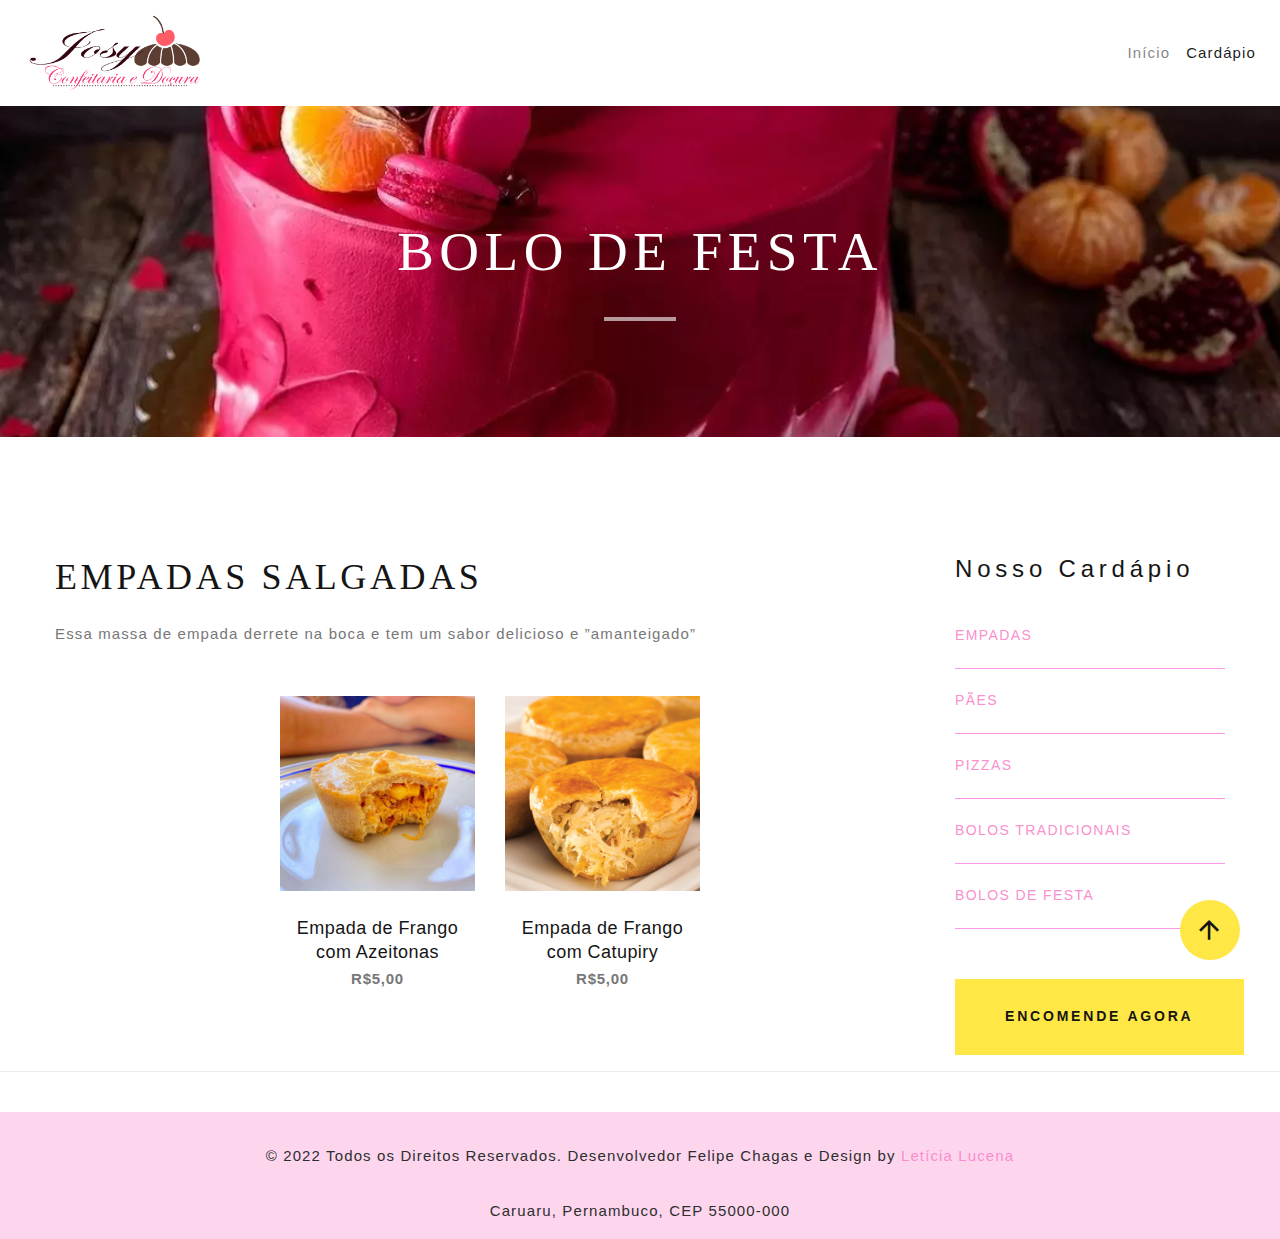
==== commit b99d80d7: "Ajustes visuais" ====
--- a/site/cardapio.html
+++ b/site/cardapio.html
@@ -12,9 +12,9 @@
     <title>Josy Confeitaria e doçura</title>
 
     <!-- pastas de css e fonte-->
-    <link rel="stylesheet" type="text/css" href="//fonts.googleapis.com/css?family=Roboto:100,300,300i,400,500,600,700,900%7CRaleway:500">
+    <link href="https://fonts.googleapis.com/css2?family=Roboto+Slab:wght@100..900&display=swap" rel="stylesheet"> 
+    <link rel="stylesheet" href="css/font.css">
     <link rel="stylesheet" href="css/bootstrap.css">
-    <link rel="stylesheet" href="css/fonts.css">
     <link rel="stylesheet" href="css/style.css">
 
 
@@ -24,14 +24,14 @@
     <header >
       <!-- navegação USANDO BOOTSTRAP   justify-content-end-->
       <nav class="navbar navbar-expand-lg navbar-light bg-light">
-        <div class="rd-navbar-brand"><a class="brand" href="inicio.html"><img class="brand-logo-dark" src="images/logopagina.png" alt="" width="200"/></a></div>
+        <div class="rd-navbar-brand"><a class="brand" href="index.html"><img class="brand-logo-dark" src="images/logopagina.png" alt="" width="200"/></a></div>
         <button class="navbar-toggler" type="button" data-toggle="collapse" data-target="#navbarNav" aria-controls="navbarNav" aria-expanded="false" aria-label="Alterna navegação">
           <span class="navbar-toggler-icon"></span>
         </button>
         <div class="collapse navbar-collapse justify-content-end" id="navbarNav">
           <ul class="navbar-nav">
             <li class="nav-item">
-              <a class="nav-link" href="inicio.html">Início<span class="sr-only">(Página atual)</span></a>
+              <a class="nav-link" href="index.html">Início<span class="sr-only">(Página atual)</span></a>
             </li>
             <li class="nav-item active">
               <a class="nav-link" href="cardapio.html">Cardápio</a>
@@ -74,18 +74,16 @@
 
               <!--CARDÁPIO -->
             <div class="col-lg-8 col-xl-9">
-
               <div class="tab-content tab-content-1">
 
                 <!-- cardápio das empadas-->
                 <div class="tab-pane fade show active" id="tabs-4-1">
-                  <h4>Empadas Salgadas</h4>
+                  <h4 id="empadas-salgadas">Empadas Salgadas</h4>
                   <p>Essa massa de empada derrete na boca e tem um sabor delicioso e ”amanteigado”</p>
                  
                   <div class="row row-lg row-40 justify-content-center">
-                    
+                    <!-- Fotos de cada item-->
                     <div class="col-sm-6 col-lg-3 wow fadeInLeft" data-wow-delay=".2s" data-wow-duration="1s">
-                      <!-- Fotos de cada item-->
                       <article class="team-modern"><a class="team-modern-figure"><img src="images/empadafrango.jpg" alt="" width="270" height="236"/></a>
                         <div class="team-modern-caption">
                           <h6 class="team-modern-name"><a>Empada de Frango com Azeitonas</a></h6>
@@ -95,80 +93,16 @@
                     </div>
 
                     <!--
-                    <div class="col-sm-6 col-lg-3 wow fadeInLeft" data-wow-delay="0s" data-wow-duration="1s">
-
-                    <div class="col-sm-6 col-lg-3 wow fadeInRight" data-wow-delay=".1s" data-wow-duration="1s">
-                      
-                      <article class="team-modern"><a class="team-modern-figure"><img src="images/empadafrango.jpg" alt="" width="270" height="236"/></a>
-                        <div class="team-modern-caption">
-                          <h6 class="team-modern-name"><a>Empada de Carne</a></h6>
-                          <div class="team-modern-status"><b>R$7,00</b></div>
-                        </div>
-                      </article>
-                    </div>
-
-                    <div class="col-sm-6 col-lg-3 wow fadeInRight" data-wow-delay=".2s" data-wow-duration="1s">
-                      
-                      <article class="team-modern"><a class="team-modern-figure"><img src="images/empadafrango.jpg" alt="" width="270" height="236"/></a>
-                        <div class="team-modern-caption">
-                          <h6 class="team-modern-name"><a>Empada de Calabresa</a></h6>
-                          <div class="team-modern-status"><b>R$7,00</b></div>
-                        </div>
-                      </article>
-                    </div>
-
-                    <div class="col-sm-6 col-lg-3 wow fadeInLeft" data-wow-delay=".2s" data-wow-duration="1s">
-                      
-                      <article class="team-modern"><a class="team-modern-figure"><img src="images/empadafrango.jpg" alt="" width="270" height="236"/></a>
-                        <div class="team-modern-caption">
-                          <h6 class="team-modern-name"><a>Empada de Frango</a></h6>
-                          <div class="team-modern-status"><b>R$7,00</b></div>
-                        </div>
-                      </article>
-                    </div>
-
-                    <div class="col-sm-6 col-lg-3 wow fadeInLeft" data-wow-delay="0s" data-wow-duration="1s">
-                      
-                       
-                    <div class="col-sm-6 col-lg-3 wow fadeInRight" data-wow-delay=".1s" data-wow-duration="1s">
-                      
-                      <article class="team-modern"><a class="team-modern-figure"><img src="images/empadafrango.jpg" alt="" width="270" height="236"/></a>
-                        <div class="team-modern-caption">
-                          <h6 class="team-modern-name"><a>Empada de Carne</a></h6>
-                          <div class="team-modern-status"><b>R$7,00</b></div>
-                        </div>
-                      </article>
-                    </div>
-
-                    <div class="col-sm-6 col-lg-3 wow fadeInRight" data-wow-delay=".2s" data-wow-duration="1s">
-                      
-                      <article class="team-modern"><a class="team-modern-figure"><img src="images/empadafrango.jpg" alt="" width="270" height="236"/></a>
-                        <div class="team-modern-caption">
-                          <h6 class="team-modern-name"><a>Empada de Calabresa</a></h6>
-                          <div class="team-modern-status"><b>R$7,00</b></div>
-                        </div>
-                      </article>
-                    </div>
-
-                    <div class="col-sm-6 col-lg-3 wow fadeInLeft" data-wow-delay=".2s" data-wow-duration="1s">
-                      
-                      <article class="team-modern"><a class="team-modern-figure"><img src="images/empadafrango.jpg" alt="" width="270" height="236"/></a>
-                        <div class="team-modern-caption">
-                          <h6 class="team-modern-name"><a>Empada de Frango</a></h6>
-                          <div class="team-modern-status"><b>R$7,00</b></div>
-                        </div>
-                      </article>
-                    </div>
-
-                    <div class="col-sm-6 col-lg-3 wow fadeInLeft" data-wow-delay="0s" data-wow-duration="1s">
-                      
-                      <article class="team-modern"><a class="team-modern-figure"><img src="images/empadafrango.jpg" alt="" width="270" height="236"/></a>
-                        <div class="team-modern-caption">
-                          <h6 class="team-modern-name"><a>Empada de Camarão</a></h6>
-                          <div class="team-modern-status"><b>R$10,00</b></div>
-                        </div>
-                      </article>
-                    </div>-->
+                      <div class="col-sm-6 col-lg-3 wow fadeInRight" data-wow-delay=".1s" data-wow-duration="1s">
+                        
+                        <article class="team-modern"><a class="team-modern-figure"><img src="images/empadafrango.jpg" alt="" width="270" height="236"/></a>
+                          <div class="team-modern-caption">
+                            <h6 class="team-modern-name"><a>Empada de Carne</a></h6>
+                            <div class="team-modern-status"><b>R$7,00</b></div>
+                          </div>
+                        </article>
+                      </div>
+                    -->
 
                     <div class="col-sm-6 col-lg-3 wow fadeInLeft" data-wow-delay=".2s" data-wow-duration="1s">
                       <!-- Fotos de cada item-->
@@ -185,7 +119,7 @@
 
                 <!-- cardápio dos Pães -->
                 <div class="tab-pane fade" id="tabs-4-2">
-                  <h4>Pães Salgados e Doces</h4>
+                  <h4 id="paes">Pães Salgados e Doces</h4>
                   <p>Os mais deliciosos Pães Salgados e Doces</p>
                   
                   <div class="row row-lg row-40 justify-content-center">
@@ -195,7 +129,7 @@
                       <article class="team-modern"><a class="team-modern-figure"><img src="images/paoSalgado.jpg" alt="" width="270" height="236"/></a>
                         <div class="team-modern-caption">
                           <h6 class="team-modern-name"><a>Pães Salgados Queijo</a></h6>
-                          <div class="team-modern-status"><b>R$10,00</b></div>
+                          <div class="team-modern-status"><b>R$12,00</b></div>
                         </div>
                       </article>
                     </div>
@@ -205,7 +139,7 @@
                       <article class="team-modern"><a class="team-modern-figure"><img src="images/paoDoce.jpg" alt="" width="270" height="236"/></a>
                         <div class="team-modern-caption">
                           <h6 class="team-modern-name"><a>Pães Doces</a></h6>
-                          <div class="team-modern-status"><b>R$10,00</b></div>
+                          <div class="team-modern-status"><b>R$12,00</b></div>
                         </div>
                       </article>
                     </div>
@@ -215,7 +149,7 @@
 
                 <!-- cardápio das Pizzas-->
                 <div class="tab-pane fade" id="tabs-4-3">
-                  <h4>Pizzas</h4>
+                  <h4 id="pizza">Pizzas</h4>
                   <p>A mais deliciosa massa de Pizza com diferentes sabores.</p>
                   
                   <div class="row row-lg row-40 justify-content-center">
@@ -255,7 +189,7 @@
                 
                 <!-- cardápio dos Bolos tradicionais-->
                 <div class="tab-pane fade" id="tabs-4-4">
-                  <h4>Bolos Tradicionais</h4>
+                  <h4 id="bolo-tradicional">Bolos Tradicionais</h4>
                   <p>Os mais deliciosos bolos com diferentes sabores.</p>
                   <p>Sabores: Trigo, mandioca, cenoura, Laranja<br>
                   
@@ -266,7 +200,7 @@
                         <article class="team-modern"><a class="team-modern-figure"><img src="images/boloTradicional.jpg" alt="" width="270" height="236"/></a>
                           <div class="team-modern-caption">
                             <h6 class="team-modern-name"><a>Bolo de Trigo</a></h6>
-                            <div class="team-modern-status"><b>R$7,00</b></div>
+                            <div class="team-modern-status"><b>R$18,00</b></div>
                           </div>
                         </article>
                       </div>
@@ -296,7 +230,7 @@
 
                 <!-- cardápio dos Bolos de festa-->
                 <div class="tab-pane fade" id="tabs-4-5">
-                  <h4>Bolos Festa</h4>
+                  <h4 id="bolo-festa">Bolos Festa</h4>
                   <p>Os mais deliciosos bolos para casamentos e aniversários com diferentes sabores.</p>
                   <p>Sabores: sob encomenda<br>
                   
@@ -307,7 +241,7 @@
                         <article class="team-modern"><a class="team-modern-figure"><img src="images/miniBoloVulcao.jpg" alt="" width="270" height="236"/></a>
                           <div class="team-modern-caption">
                             <h6 class="team-modern-name"><a>Mini Bolo Vulcão <br> Vários Sabores </a></h6>
-                            <div class="team-modern-status"><b>R$25,00</b></div>
+                            <div class="team-modern-status"><b> A Partir R$25,00</b></div>
                           </div>
                         </article>
                       </div>
@@ -354,11 +288,17 @@
 
     <!-- Footer-->
     <footer class="bg-body-tertiary text-center text-lg-start">
+      <!-- Address Section -->
+      <div class="bg-light-pink text-center p-3">
+               
         <!-- Copyright -->
-        <div class="text-center p-3" style="background-color: rgba(0, 0, 0, 0.05);">
-          <p>&copy; 2022 Todos os Direitos Reservados. Desenvolvedor <a class="text-body" href="https://codever-sistemas.vercel.app">Felipe Chagas</a> e Design by <a>Letícia Lucena</a></p>
+        <div class="text-center p-3" >
+          <p>&copy; 2022 Todos os Direitos Reservados. Desenvolvedor <a class="text-body" href="#">Felipe Chagas</a> e Design by <a href="#">Letícia Lucena</a></p>
         </div>
-        <!-- Copyright -->
+
+        <p>Caruaru, Pernambuco, CEP 55000-000</p>
+    </div>
+      <!-- Copyright -->
     </footer>
     
     <!-- Global Mailform Output-->
--- a/site/css/font.css
+++ b/site/css/font.css
@@ -0,0 +1,13881 @@
+/*
+*
+* Fonts
+*/
+/*
+*
+* Font Awesome Icons 4.7.0
+* --------------------------------------------------
+*/
+@font-face {
+	font-family: sans-serif;
+	src: url("../fonts/fontawesome-webfont.eot?#iefix&v=4.7.0") format("embedded-opentype"), url("../fonts/fontawesome-webfont.woff2?v=4.7.0") format("woff2"), url("../fonts/fontawesome-webfont.woff?v=4.7.0") format("woff"), url("../fonts/fontawesome-webfont.ttf?v=4.7.0") format("truetype"), url("../fonts/fontawesome-webfont.svg?v=4.7.0#fontawesomeregular") format("svg");
+	font-weight: normal;
+	font-style: normal;
+}
+.fa {
+	display: inline-block;
+	font-family: sans-serif;
+	font-size: inherit;
+	text-rendering: auto;
+	-webkit-font-smoothing: antialiased;
+	-moz-osx-font-smoothing: grayscale;
+}
+
+[class*='fa-']:before {
+	font-weight: 400;
+	font-family: sans-serif;
+}
+
+/* makes the font 33% larger relative to the icon container */
+.fa-lg {
+	font-size: 1.33333333em;
+	line-height: 0.75em;
+	vertical-align: -15%;
+}
+
+.fa-2x {
+	font-size: 2em;
+}
+
+.fa-3x {
+	font-size: 3em;
+}
+
+.fa-4x {
+	font-size: 4em;
+}
+
+.fa-5x {
+	font-size: 5em;
+}
+
+.fa-fw {
+	width: 1.28571429em;
+	text-align: center;
+}
+
+.fa-ul {
+	padding-left: 0;
+	margin-left: 2.14285714em;
+	list-style-type: none;
+}
+
+.fa-ul > li {
+	position: relative;
+}
+
+.fa-li {
+	position: absolute;
+	left: -2.14285714em;
+	width: 2.14285714em;
+	top: 0.14285714em;
+	text-align: center;
+}
+
+.fa-li.fa-lg {
+	left: -1.85714286em;
+}
+
+.fa-border {
+	padding: .2em .25em .15em;
+	border: solid 0.08em #100707;
+	border-radius: .1em;
+}
+
+.fa-pull-left {
+	float: left;
+}
+
+.fa-pull-right {
+	float: right;
+}
+
+.fa.fa-pull-left {
+	margin-right: .3em;
+}
+
+.fa.fa-pull-right {
+	margin-left: .3em;
+}
+
+/* Deprecated as of 4.4.0 */
+.pull-right {
+	float: right;
+}
+
+.pull-left {
+	float: left;
+}
+
+.fa.pull-left {
+	margin-right: .3em;
+}
+
+.fa.pull-right {
+	margin-left: .3em;
+}
+
+.fa-spin {
+	-webkit-animation: fa-spin 2s infinite linear;
+	animation: fa-spin 2s infinite linear;
+}
+
+.fa-pulse {
+	-webkit-animation: fa-spin 1s infinite steps(8);
+	animation: fa-spin 1s infinite steps(8);
+}
+
+@-webkit-keyframes fa-spin {
+	0% {
+		-webkit-transform: rotate(0deg);
+		transform: rotate(0deg);
+	}
+	100% {
+		-webkit-transform: rotate(359deg);
+		transform: rotate(359deg);
+	}
+}
+
+@keyframes fa-spin {
+	0% {
+		-webkit-transform: rotate(0deg);
+		transform: rotate(0deg);
+	}
+	100% {
+		-webkit-transform: rotate(359deg);
+		transform: rotate(359deg);
+	}
+}
+
+.fa-rotate-90 {
+	-ms-filter: "progid:DXImageTransform.Microsoft.BasicImage(rotation=1)";
+	-webkit-transform: rotate(90deg);
+	-ms-transform: rotate(90deg);
+	transform: rotate(90deg);
+}
+
+.fa-rotate-180 {
+	-ms-filter: "progid:DXImageTransform.Microsoft.BasicImage(rotation=2)";
+	-webkit-transform: rotate(180deg);
+	-ms-transform: rotate(180deg);
+	transform: rotate(180deg);
+}
+
+.fa-rotate-270 {
+	filter: "progid:DXImageTransform.Microsoft.BasicImage(rotation=3)";
+	-webkit-transform: rotate(270deg);
+	-ms-transform: rotate(270deg);
+	transform: rotate(270deg);
+}
+
+.fa-flip-horizontal {
+	filter: "progid:DXImageTransform.Microsoft.BasicImage(rotation=0, mirror=1)";
+	-webkit-transform: scale(-1, 1);
+	-ms-transform: scale(-1, 1);
+	transform: scale(-1, 1);
+}
+
+.fa-flip-vertical {
+	filter: "progid:DXImageTransform.Microsoft.BasicImage(rotation=2, mirror=1)";
+	-webkit-transform: scale(1, -1);
+	-ms-transform: scale(1, -1);
+	transform: scale(1, -1);
+}
+
+:root .fa-rotate-90,
+:root .fa-rotate-180,
+:root .fa-rotate-270,
+:root .fa-flip-horizontal,
+:root .fa-flip-vertical {
+	filter: none;
+}
+
+.fa-stack {
+	position: relative;
+	display: inline-block;
+	width: 2em;
+	height: 2em;
+	line-height: 2em;
+	vertical-align: middle;
+}
+
+.fa-stack-1x,
+.fa-stack-2x {
+	position: absolute;
+	left: 0;
+	width: 100%;
+	text-align: center;
+}
+
+.fa-stack-1x {
+	line-height: inherit;
+}
+
+.fa-stack-2x {
+	font-size: 2em;
+}
+
+.fa-inverse {
+	color: #ffffff;
+}
+
+/* Font Awesome uses the Unicode Private Use Area (PUA) to ensure screen
+   readers do not read off random characters that represent icons */
+.fa-glass:before {
+	content: "\f000";
+}
+
+.fa-music:before {
+	content: "\f001";
+}
+
+.fa-search:before {
+	content: "\f002";
+}
+
+.fa-envelope-o:before {
+	content: "\f003";
+}
+
+.fa-heart:before {
+	content: "\f004";
+}
+
+.fa-star:before {
+	content: "\f005";
+}
+
+.fa-star-o:before {
+	content: "\f006";
+}
+
+.fa-user:before {
+	content: "\f007";
+}
+
+.fa-film:before {
+	content: "\f008";
+}
+
+.fa-th-large:before {
+	content: "\f009";
+}
+
+.fa-th:before {
+	content: "\f00a";
+}
+
+.fa-th-list:before {
+	content: "\f00b";
+}
+
+.fa-check:before {
+	content: "\f00c";
+}
+
+.fa-remove:before,
+.fa-close:before,
+.fa-times:before {
+	content: "\f00d";
+}
+
+.fa-search-plus:before {
+	content: "\f00e";
+}
+
+.fa-search-minus:before {
+	content: "\f010";
+}
+
+.fa-power-off:before {
+	content: "\f011";
+}
+
+.fa-signal:before {
+	content: "\f012";
+}
+
+.fa-gear:before,
+.fa-cog:before {
+	content: "\f013";
+}
+
+.fa-trash-o:before {
+	content: "\f014";
+}
+
+.fa-home:before {
+	content: "\f015";
+}
+
+.fa-file-o:before {
+	content: "\f016";
+}
+
+.fa-clock-o:before {
+	content: "\f017";
+}
+
+.fa-road:before {
+	content: "\f018";
+}
+
+.fa-download:before {
+	content: "\f019";
+}
+
+.fa-arrow-circle-o-down:before {
+	content: "\f01a";
+}
+
+.fa-arrow-circle-o-up:before {
+	content: "\f01b";
+}
+
+.fa-inbox:before {
+	content: "\f01c";
+}
+
+.fa-play-circle-o:before {
+	content: "\f01d";
+}
+
+.fa-rotate-right:before,
+.fa-repeat:before {
+	content: "\f01e";
+}
+
+.fa-refresh:before {
+	content: "\f021";
+}
+
+.fa-list-alt:before {
+	content: "\f022";
+}
+
+.fa-lock:before {
+	content: "\f023";
+}
+
+.fa-flag:before {
+	content: "\f024";
+}
+
+.fa-headphones:before {
+	content: "\f025";
+}
+
+.fa-volume-off:before {
+	content: "\f026";
+}
+
+.fa-volume-down:before {
+	content: "\f027";
+}
+
+.fa-volume-up:before {
+	content: "\f028";
+}
+
+.fa-qrcode:before {
+	content: "\f029";
+}
+
+.fa-barcode:before {
+	content: "\f02a";
+}
+
+.fa-tag:before {
+	content: "\f02b";
+}
+
+.fa-tags:before {
+	content: "\f02c";
+}
+
+.fa-book:before {
+	content: "\f02d";
+}
+
+.fa-bookmark:before {
+	content: "\f02e";
+}
+
+.fa-print:before {
+	content: "\f02f";
+}
+
+.fa-camera:before {
+	content: "\f030";
+}
+
+.fa-font:before {
+	content: "\f031";
+}
+
+.fa-bold:before {
+	content: "\f032";
+}
+
+.fa-italic:before {
+	content: "\f033";
+}
+
+.fa-text-height:before {
+	content: "\f034";
+}
+
+.fa-text-width:before {
+	content: "\f035";
+}
+
+.fa-align-left:before {
+	content: "\f036";
+}
+
+.fa-align-center:before {
+	content: "\f037";
+}
+
+.fa-align-right:before {
+	content: "\f038";
+}
+
+.fa-align-justify:before {
+	content: "\f039";
+}
+
+.fa-list:before {
+	content: "\f03a";
+}
+
+.fa-dedent:before,
+.fa-outdent:before {
+	content: "\f03b";
+}
+
+.fa-indent:before {
+	content: "\f03c";
+}
+
+.fa-video-camera:before {
+	content: "\f03d";
+}
+
+.fa-photo:before,
+.fa-image:before,
+.fa-picture-o:before {
+	content: "\f03e";
+}
+
+.fa-pencil:before {
+	content: "\f040";
+}
+
+.fa-map-marker:before {
+	content: "\f041";
+}
+
+.fa-adjust:before {
+	content: "\f042";
+}
+
+.fa-tint:before {
+	content: "\f043";
+}
+
+.fa-edit:before,
+.fa-pencil-square-o:before {
+	content: "\f044";
+}
+
+.fa-share-square-o:before {
+	content: "\f045";
+}
+
+.fa-check-square-o:before {
+	content: "\f046";
+}
+
+.fa-arrows:before {
+	content: "\f047";
+}
+
+.fa-step-backward:before {
+	content: "\f048";
+}
+
+.fa-fast-backward:before {
+	content: "\f049";
+}
+
+.fa-backward:before {
+	content: "\f04a";
+}
+
+.fa-play:before {
+	content: "\f04b";
+}
+
+.fa-pause:before {
+	content: "\f04c";
+}
+
+.fa-stop:before {
+	content: "\f04d";
+}
+
+.fa-forward:before {
+	content: "\f04e";
+}
+
+.fa-fast-forward:before {
+	content: "\f050";
+}
+
+.fa-step-forward:before {
+	content: "\f051";
+}
+
+.fa-eject:before {
+	content: "\f052";
+}
+
+.fa-chevron-left:before {
+	content: "\f053";
+}
+
+.fa-chevron-right:before {
+	content: "\f054";
+}
+
+.fa-plus-circle:before {
+	content: "\f055";
+}
+
+.fa-minus-circle:before {
+	content: "\f056";
+}
+
+.fa-times-circle:before {
+	content: "\f057";
+}
+
+.fa-check-circle:before {
+	content: "\f058";
+}
+
+.fa-question-circle:before {
+	content: "\f059";
+}
+
+.fa-info-circle:before {
+	content: "\f05a";
+}
+
+.fa-crosshairs:before {
+	content: "\f05b";
+}
+
+.fa-times-circle-o:before {
+	content: "\f05c";
+}
+
+.fa-check-circle-o:before {
+	content: "\f05d";
+}
+
+.fa-ban:before {
+	content: "\f05e";
+}
+
+.fa-arrow-left:before {
+	content: "\f060";
+}
+
+.fa-arrow-right:before {
+	content: "\f061";
+}
+
+.fa-arrow-up:before {
+	content: "\f062";
+}
+
+.fa-arrow-down:before {
+	content: "\f063";
+}
+
+.fa-mail-forward:before,
+.fa-share:before {
+	content: "\f064";
+}
+
+.fa-expand:before {
+	content: "\f065";
+}
+
+.fa-compress:before {
+	content: "\f066";
+}
+
+.fa-plus:before {
+	content: "\f067";
+}
+
+.fa-minus:before {
+	content: "\f068";
+}
+
+.fa-asterisk:before {
+	content: "\f069";
+}
+
+.fa-exclamation-circle:before {
+	content: "\f06a";
+}
+
+.fa-gift:before {
+	content: "\f06b";
+}
+
+.fa-leaf:before {
+	content: "\f06c";
+}
+
+.fa-fire:before {
+	content: "\f06d";
+}
+
+.fa-eye:before {
+	content: "\f06e";
+}
+
+.fa-eye-slash:before {
+	content: "\f070";
+}
+
+.fa-warning:before,
+.fa-exclamation-triangle:before {
+	content: "\f071";
+}
+
+.fa-plane:before {
+	content: "\f072";
+}
+
+.fa-calendar:before {
+	content: "\f073";
+}
+
+.fa-random:before {
+	content: "\f074";
+}
+
+.fa-comment:before {
+	content: "\f075";
+}
+
+.fa-magnet:before {
+	content: "\f076";
+}
+
+.fa-chevron-up:before {
+	content: "\f077";
+}
+
+.fa-chevron-down:before {
+	content: "\f078";
+}
+
+.fa-retweet:before {
+	content: "\f079";
+}
+
+.fa-shopping-cart:before {
+	content: "\f07a";
+}
+
+.fa-folder:before {
+	content: "\f07b";
+}
+
+.fa-folder-open:before {
+	content: "\f07c";
+}
+
+.fa-arrows-v:before {
+	content: "\f07d";
+}
+
+.fa-arrows-h:before {
+	content: "\f07e";
+}
+
+.fa-bar-chart-o:before,
+.fa-bar-chart:before {
+	content: "\f080";
+}
+
+.fa-twitter-square:before {
+	content: "\f081";
+}
+
+.fa-facebook-square:before {
+	content: "\f082";
+}
+
+.fa-camera-retro:before {
+	content: "\f083";
+}
+
+.fa-key:before {
+	content: "\f084";
+}
+
+.fa-gears:before,
+.fa-cogs:before {
+	content: "\f085";
+}
+
+.fa-comments:before {
+	content: "\f086";
+}
+
+.fa-thumbs-o-up:before {
+	content: "\f087";
+}
+
+.fa-thumbs-o-down:before {
+	content: "\f088";
+}
+
+.fa-star-half:before {
+	content: "\f089";
+}
+
+.fa-heart-o:before {
+	content: "\f08a";
+}
+
+.fa-sign-out:before {
+	content: "\f08b";
+}
+
+.fa-linkedin-square:before {
+	content: "\f08c";
+}
+
+.fa-thumb-tack:before {
+	content: "\f08d";
+}
+
+.fa-external-link:before {
+	content: "\f08e";
+}
+
+.fa-sign-in:before {
+	content: "\f090";
+}
+
+.fa-trophy:before {
+	content: "\f091";
+}
+
+.fa-github-square:before {
+	content: "\f092";
+}
+
+.fa-upload:before {
+	content: "\f093";
+}
+
+.fa-lemon-o:before {
+	content: "\f094";
+}
+
+.fa-phone:before {
+	content: "\f095";
+}
+
+.fa-square-o:before {
+	content: "\f096";
+}
+
+.fa-bookmark-o:before {
+	content: "\f097";
+}
+
+.fa-phone-square:before {
+	content: "\f098";
+}
+
+.fa-twitter:before {
+	content: "\f099";
+}
+
+.fa-facebook-f:before,
+.fa-facebook:before {
+	content: "\f09a";
+}
+
+.fa-github:before {
+	content: "\f09b";
+}
+
+.fa-unlock:before {
+	content: "\f09c";
+}
+
+.fa-credit-card:before {
+	content: "\f09d";
+}
+
+.fa-feed:before,
+.fa-rss:before {
+	content: "\f09e";
+}
+
+.fa-hdd-o:before {
+	content: "\f0a0";
+}
+
+.fa-bullhorn:before {
+	content: "\f0a1";
+}
+
+.fa-bell:before {
+	content: "\f0f3";
+}
+
+.fa-certificate:before {
+	content: "\f0a3";
+}
+
+.fa-hand-o-right:before {
+	content: "\f0a4";
+}
+
+.fa-hand-o-left:before {
+	content: "\f0a5";
+}
+
+.fa-hand-o-up:before {
+	content: "\f0a6";
+}
+
+.fa-hand-o-down:before {
+	content: "\f0a7";
+}
+
+.fa-arrow-circle-left:before {
+	content: "\f0a8";
+}
+
+.fa-arrow-circle-right:before {
+	content: "\f0a9";
+}
+
+.fa-arrow-circle-up:before {
+	content: "\f0aa";
+}
+
+.fa-arrow-circle-down:before {
+	content: "\f0ab";
+}
+
+.fa-globe:before {
+	content: "\f0ac";
+}
+
+.fa-wrench:before {
+	content: "\f0ad";
+}
+
+.fa-tasks:before {
+	content: "\f0ae";
+}
+
+.fa-filter:before {
+	content: "\f0b0";
+}
+
+.fa-briefcase:before {
+	content: "\f0b1";
+}
+
+.fa-arrows-alt:before {
+	content: "\f0b2";
+}
+
+.fa-group:before,
+.fa-users:before {
+	content: "\f0c0";
+}
+
+.fa-chain:before,
+.fa-link:before {
+	content: "\f0c1";
+}
+
+.fa-cloud:before {
+	content: "\f0c2";
+}
+
+.fa-flask:before {
+	content: "\f0c3";
+}
+
+.fa-cut:before,
+.fa-scissors:before {
+	content: "\f0c4";
+}
+
+.fa-copy:before,
+.fa-files-o:before {
+	content: "\f0c5";
+}
+
+.fa-paperclip:before {
+	content: "\f0c6";
+}
+
+.fa-save:before,
+.fa-floppy-o:before {
+	content: "\f0c7";
+}
+
+.fa-square:before {
+	content: "\f0c8";
+}
+
+.fa-navicon:before,
+.fa-reorder:before,
+.fa-bars:before {
+	content: "\f0c9";
+}
+
+.fa-list-ul:before {
+	content: "\f0ca";
+}
+
+.fa-list-ol:before {
+	content: "\f0cb";
+}
+
+.fa-strikethrough:before {
+	content: "\f0cc";
+}
+
+.fa-underline:before {
+	content: "\f0cd";
+}
+
+.fa-table:before {
+	content: "\f0ce";
+}
+
+.fa-magic:before {
+	content: "\f0d0";
+}
+
+.fa-truck:before {
+	content: "\f0d1";
+}
+
+.fa-pinterest:before {
+	content: "\f0d2";
+}
+
+.fa-pinterest-square:before {
+	content: "\f0d3";
+}
+
+.fa-google-plus-square:before {
+	content: "\f0d4";
+}
+
+.fa-google-plus:before {
+	content: "\f0d5";
+}
+
+.fa-money:before {
+	content: "\f0d6";
+}
+
+.fa-caret-down:before {
+	content: "\f0d7";
+}
+
+.fa-caret-up:before {
+	content: "\f0d8";
+}
+
+.fa-caret-left:before {
+	content: "\f0d9";
+}
+
+.fa-caret-right:before {
+	content: "\f0da";
+}
+
+.fa-columns:before {
+	content: "\f0db";
+}
+
+.fa-unsorted:before,
+.fa-sort:before {
+	content: "\f0dc";
+}
+
+.fa-sort-down:before,
+.fa-sort-desc:before {
+	content: "\f0dd";
+}
+
+.fa-sort-up:before,
+.fa-sort-asc:before {
+	content: "\f0de";
+}
+
+.fa-envelope:before {
+	content: "\f0e0";
+}
+
+.fa-linkedin:before {
+	content: "\f0e1";
+}
+
+.fa-rotate-left:before,
+.fa-undo:before {
+	content: "\f0e2";
+}
+
+.fa-legal:before,
+.fa-gavel:before {
+	content: "\f0e3";
+}
+
+.fa-dashboard:before,
+.fa-tachometer:before {
+	content: "\f0e4";
+}
+
+.fa-comment-o:before {
+	content: "\f0e5";
+}
+
+.fa-comments-o:before {
+	content: "\f0e6";
+}
+
+.fa-flash:before,
+.fa-bolt:before {
+	content: "\f0e7";
+}
+
+.fa-sitemap:before {
+	content: "\f0e8";
+}
+
+.fa-umbrella:before {
+	content: "\f0e9";
+}
+
+.fa-paste:before,
+.fa-clipboard:before {
+	content: "\f0ea";
+}
+
+.fa-lightbulb-o:before {
+	content: "\f0eb";
+}
+
+.fa-exchange:before {
+	content: "\f0ec";
+}
+
+.fa-cloud-download:before {
+	content: "\f0ed";
+}
+
+.fa-cloud-upload:before {
+	content: "\f0ee";
+}
+
+.fa-user-md:before {
+	content: "\f0f0";
+}
+
+.fa-stethoscope:before {
+	content: "\f0f1";
+}
+
+.fa-suitcase:before {
+	content: "\f0f2";
+}
+
+.fa-bell-o:before {
+	content: "\f0a2";
+}
+
+.fa-coffee:before {
+	content: "\f0f4";
+}
+
+.fa-cutlery:before {
+	content: "\f0f5";
+}
+
+.fa-file-text-o:before {
+	content: "\f0f6";
+}
+
+.fa-building-o:before {
+	content: "\f0f7";
+}
+
+.fa-hospital-o:before {
+	content: "\f0f8";
+}
+
+.fa-ambulance:before {
+	content: "\f0f9";
+}
+
+.fa-medkit:before {
+	content: "\f0fa";
+}
+
+.fa-fighter-jet:before {
+	content: "\f0fb";
+}
+
+.fa-beer:before {
+	content: "\f0fc";
+}
+
+.fa-h-square:before {
+	content: "\f0fd";
+}
+
+.fa-plus-square:before {
+	content: "\f0fe";
+}
+
+.fa-angle-double-left:before {
+	content: "\f100";
+}
+
+.fa-angle-double-right:before {
+	content: "\f101";
+}
+
+.fa-angle-double-up:before {
+	content: "\f102";
+}
+
+.fa-angle-double-down:before {
+	content: "\f103";
+}
+
+.fa-angle-left:before {
+	content: "\f104";
+}
+
+.fa-angle-right:before {
+	content: "\f105";
+}
+
+.fa-angle-up:before {
+	content: "\f106";
+}
+
+.fa-angle-down:before {
+	content: "\f107";
+}
+
+.fa-desktop:before {
+	content: "\f108";
+}
+
+.fa-laptop:before {
+	content: "\f109";
+}
+
+.fa-tablet:before {
+	content: "\f10a";
+}
+
+.fa-mobile-phone:before,
+.fa-mobile:before {
+	content: "\f10b";
+}
+
+.fa-circle-o:before {
+	content: "\f10c";
+}
+
+.fa-quote-left:before {
+	content: "\f10d";
+}
+
+.fa-quote-right:before {
+	content: "\f10e";
+}
+
+.fa-spinner:before {
+	content: "\f110";
+}
+
+.fa-circle:before {
+	content: "\f111";
+}
+
+.fa-mail-reply:before,
+.fa-reply:before {
+	content: "\f112";
+}
+
+.fa-github-alt:before {
+	content: "\f113";
+}
+
+.fa-folder-o:before {
+	content: "\f114";
+}
+
+.fa-folder-open-o:before {
+	content: "\f115";
+}
+
+.fa-smile-o:before {
+	content: "\f118";
+}
+
+.fa-frown-o:before {
+	content: "\f119";
+}
+
+.fa-meh-o:before {
+	content: "\f11a";
+}
+
+.fa-gamepad:before {
+	content: "\f11b";
+}
+
+.fa-keyboard-o:before {
+	content: "\f11c";
+}
+
+.fa-flag-o:before {
+	content: "\f11d";
+}
+
+.fa-flag-checkered:before {
+	content: "\f11e";
+}
+
+.fa-terminal:before {
+	content: "\f120";
+}
+
+.fa-code:before {
+	content: "\f121";
+}
+
+.fa-mail-reply-all:before,
+.fa-reply-all:before {
+	content: "\f122";
+}
+
+.fa-star-half-empty:before,
+.fa-star-half-full:before,
+.fa-star-half-o:before {
+	content: "\f123";
+}
+
+.fa-location-arrow:before {
+	content: "\f124";
+}
+
+.fa-crop:before {
+	content: "\f125";
+}
+
+.fa-code-fork:before {
+	content: "\f126";
+}
+
+.fa-unlink:before,
+.fa-chain-broken:before {
+	content: "\f127";
+}
+
+.fa-question:before {
+	content: "\f128";
+}
+
+.fa-info:before {
+	content: "\f129";
+}
+
+.fa-exclamation:before {
+	content: "\f12a";
+}
+
+.fa-superscript:before {
+	content: "\f12b";
+}
+
+.fa-subscript:before {
+	content: "\f12c";
+}
+
+.fa-eraser:before {
+	content: "\f12d";
+}
+
+.fa-puzzle-piece:before {
+	content: "\f12e";
+}
+
+.fa-microphone:before {
+	content: "\f130";
+}
+
+.fa-microphone-slash:before {
+	content: "\f131";
+}
+
+.fa-shield:before {
+	content: "\f132";
+}
+
+.fa-calendar-o:before {
+	content: "\f133";
+}
+
+.fa-fire-extinguisher:before {
+	content: "\f134";
+}
+
+.fa-rocket:before {
+	content: "\f135";
+}
+
+.fa-maxcdn:before {
+	content: "\f136";
+}
+
+.fa-chevron-circle-left:before {
+	content: "\f137";
+}
+
+.fa-chevron-circle-right:before {
+	content: "\f138";
+}
+
+.fa-chevron-circle-up:before {
+	content: "\f139";
+}
+
+.fa-chevron-circle-down:before {
+	content: "\f13a";
+}
+
+.fa-html5:before {
+	content: "\f13b";
+}
+
+.fa-css3:before {
+	content: "\f13c";
+}
+
+.fa-anchor:before {
+	content: "\f13d";
+}
+
+.fa-unlock-alt:before {
+	content: "\f13e";
+}
+
+.fa-bullseye:before {
+	content: "\f140";
+}
+
+.fa-ellipsis-h:before {
+	content: "\f141";
+}
+
+.fa-ellipsis-v:before {
+	content: "\f142";
+}
+
+.fa-rss-square:before {
+	content: "\f143";
+}
+
+.fa-play-circle:before {
+	content: "\f144";
+}
+
+.fa-ticket:before {
+	content: "\f145";
+}
+
+.fa-minus-square:before {
+	content: "\f146";
+}
+
+.fa-minus-square-o:before {
+	content: "\f147";
+}
+
+.fa-level-up:before {
+	content: "\f148";
+}
+
+.fa-level-down:before {
+	content: "\f149";
+}
+
+.fa-check-square:before {
+	content: "\f14a";
+}
+
+.fa-pencil-square:before {
+	content: "\f14b";
+}
+
+.fa-external-link-square:before {
+	content: "\f14c";
+}
+
+.fa-share-square:before {
+	content: "\f14d";
+}
+
+.fa-compass:before {
+	content: "\f14e";
+}
+
+.fa-toggle-down:before,
+.fa-caret-square-o-down:before {
+	content: "\f150";
+}
+
+.fa-toggle-up:before,
+.fa-caret-square-o-up:before {
+	content: "\f151";
+}
+
+.fa-toggle-right:before,
+.fa-caret-square-o-right:before {
+	content: "\f152";
+}
+
+.fa-euro:before,
+.fa-eur:before {
+	content: "\f153";
+}
+
+.fa-gbp:before {
+	content: "\f154";
+}
+
+.fa-dollar:before,
+.fa-usd:before {
+	content: "\f155";
+}
+
+.fa-rupee:before,
+.fa-inr:before {
+	content: "\f156";
+}
+
+.fa-cny:before,
+.fa-rmb:before,
+.fa-yen:before,
+.fa-jpy:before {
+	content: "\f157";
+}
+
+.fa-ruble:before,
+.fa-rouble:before,
+.fa-rub:before {
+	content: "\f158";
+}
+
+.fa-won:before,
+.fa-krw:before {
+	content: "\f159";
+}
+
+.fa-bitcoin:before,
+.fa-btc:before {
+	content: "\f15a";
+}
+
+.fa-file:before {
+	content: "\f15b";
+}
+
+.fa-file-text:before {
+	content: "\f15c";
+}
+
+.fa-sort-alpha-asc:before {
+	content: "\f15d";
+}
+
+.fa-sort-alpha-desc:before {
+	content: "\f15e";
+}
+
+.fa-sort-amount-asc:before {
+	content: "\f160";
+}
+
+.fa-sort-amount-desc:before {
+	content: "\f161";
+}
+
+.fa-sort-numeric-asc:before {
+	content: "\f162";
+}
+
+.fa-sort-numeric-desc:before {
+	content: "\f163";
+}
+
+.fa-thumbs-up:before {
+	content: "\f164";
+}
+
+.fa-thumbs-down:before {
+	content: "\f165";
+}
+
+.fa-youtube-square:before {
+	content: "\f166";
+}
+
+.fa-youtube:before {
+	content: "\f167";
+}
+
+.fa-xing:before {
+	content: "\f168";
+}
+
+.fa-xing-square:before {
+	content: "\f169";
+}
+
+.fa-youtube-play:before {
+	content: "\f16a";
+}
+
+.fa-dropbox:before {
+	content: "\f16b";
+}
+
+.fa-stack-overflow:before {
+	content: "\f16c";
+}
+
+.fa-instagram:before {
+	content: "\f16d";
+}
+
+.fa-flickr:before {
+	content: "\f16e";
+}
+
+.fa-adn:before {
+	content: "\f170";
+}
+
+.fa-bitbucket:before {
+	content: "\f171";
+}
+
+.fa-bitbucket-square:before {
+	content: "\f172";
+}
+
+.fa-tumblr:before {
+	content: "\f173";
+}
+
+.fa-tumblr-square:before {
+	content: "\f174";
+}
+
+.fa-long-arrow-down:before {
+	content: "\f175";
+}
+
+.fa-long-arrow-up:before {
+	content: "\f176";
+}
+
+.fa-long-arrow-left:before {
+	content: "\f177";
+}
+
+.fa-long-arrow-right:before {
+	content: "\f178";
+}
+
+.fa-apple:before {
+	content: "\f179";
+}
+
+.fa-windows:before {
+	content: "\f17a";
+}
+
+.fa-android:before {
+	content: "\f17b";
+}
+
+.fa-linux:before {
+	content: "\f17c";
+}
+
+.fa-dribbble:before {
+	content: "\f17d";
+}
+
+.fa-skype:before {
+	content: "\f17e";
+}
+
+.fa-foursquare:before {
+	content: "\f180";
+}
+
+.fa-trello:before {
+	content: "\f181";
+}
+
+.fa-female:before {
+	content: "\f182";
+}
+
+.fa-male:before {
+	content: "\f183";
+}
+
+.fa-gittip:before,
+.fa-gratipay:before {
+	content: "\f184";
+}
+
+.fa-sun-o:before {
+	content: "\f185";
+}
+
+.fa-moon-o:before {
+	content: "\f186";
+}
+
+.fa-archive:before {
+	content: "\f187";
+}
+
+.fa-bug:before {
+	content: "\f188";
+}
+
+.fa-vk:before {
+	content: "\f189";
+}
+
+.fa-weibo:before {
+	content: "\f18a";
+}
+
+.fa-renren:before {
+	content: "\f18b";
+}
+
+.fa-pagelines:before {
+	content: "\f18c";
+}
+
+.fa-stack-exchange:before {
+	content: "\f18d";
+}
+
+.fa-arrow-circle-o-right:before {
+	content: "\f18e";
+}
+
+.fa-arrow-circle-o-left:before {
+	content: "\f190";
+}
+
+.fa-toggle-left:before,
+.fa-caret-square-o-left:before {
+	content: "\f191";
+}
+
+.fa-dot-circle-o:before {
+	content: "\f192";
+}
+
+.fa-wheelchair:before {
+	content: "\f193";
+}
+
+.fa-vimeo-square:before {
+	content: "\f194";
+}
+
+.fa-turkish-lira:before,
+.fa-try:before {
+	content: "\f195";
+}
+
+.fa-plus-square-o:before {
+	content: "\f196";
+}
+
+.fa-space-shuttle:before {
+	content: "\f197";
+}
+
+.fa-slack:before {
+	content: "\f198";
+}
+
+.fa-envelope-square:before {
+	content: "\f199";
+}
+
+.fa-wordpress:before {
+	content: "\f19a";
+}
+
+.fa-openid:before {
+	content: "\f19b";
+}
+
+.fa-institution:before,
+.fa-bank:before,
+.fa-university:before {
+	content: "\f19c";
+}
+
+.fa-mortar-board:before,
+.fa-graduation-cap:before {
+	content: "\f19d";
+}
+
+.fa-yahoo:before {
+	content: "\f19e";
+}
+
+.fa-google:before {
+	content: "\f1a0";
+}
+
+.fa-reddit:before {
+	content: "\f1a1";
+}
+
+.fa-reddit-square:before {
+	content: "\f1a2";
+}
+
+.fa-stumbleupon-circle:before {
+	content: "\f1a3";
+}
+
+.fa-stumbleupon:before {
+	content: "\f1a4";
+}
+
+.fa-delicious:before {
+	content: "\f1a5";
+}
+
+.fa-digg:before {
+	content: "\f1a6";
+}
+
+.fa-pied-piper-pp:before {
+	content: "\f1a7";
+}
+
+.fa-pied-piper-alt:before {
+	content: "\f1a8";
+}
+
+.fa-drupal:before {
+	content: "\f1a9";
+}
+
+.fa-joomla:before {
+	content: "\f1aa";
+}
+
+.fa-language:before {
+	content: "\f1ab";
+}
+
+.fa-fax:before {
+	content: "\f1ac";
+}
+
+.fa-building:before {
+	content: "\f1ad";
+}
+
+.fa-child:before {
+	content: "\f1ae";
+}
+
+.fa-paw:before {
+	content: "\f1b0";
+}
+
+.fa-spoon:before {
+	content: "\f1b1";
+}
+
+.fa-cube:before {
+	content: "\f1b2";
+}
+
+.fa-cubes:before {
+	content: "\f1b3";
+}
+
+.fa-behance:before {
+	content: "\f1b4";
+}
+
+.fa-behance-square:before {
+	content: "\f1b5";
+}
+
+.fa-steam:before {
+	content: "\f1b6";
+}
+
+.fa-steam-square:before {
+	content: "\f1b7";
+}
+
+.fa-recycle:before {
+	content: "\f1b8";
+}
+
+.fa-automobile:before,
+.fa-car:before {
+	content: "\f1b9";
+}
+
+.fa-cab:before,
+.fa-taxi:before {
+	content: "\f1ba";
+}
+
+.fa-tree:before {
+	content: "\f1bb";
+}
+
+.fa-spotify:before {
+	content: "\f1bc";
+}
+
+.fa-deviantart:before {
+	content: "\f1bd";
+}
+
+.fa-soundcloud:before {
+	content: "\f1be";
+}
+
+.fa-database:before {
+	content: "\f1c0";
+}
+
+.fa-file-pdf-o:before {
+	content: "\f1c1";
+}
+
+.fa-file-word-o:before {
+	content: "\f1c2";
+}
+
+.fa-file-excel-o:before {
+	content: "\f1c3";
+}
+
+.fa-file-powerpoint-o:before {
+	content: "\f1c4";
+}
+
+.fa-file-photo-o:before,
+.fa-file-picture-o:before,
+.fa-file-image-o:before {
+	content: "\f1c5";
+}
+
+.fa-file-zip-o:before,
+.fa-file-archive-o:before {
+	content: "\f1c6";
+}
+
+.fa-file-sound-o:before,
+.fa-file-audio-o:before {
+	content: "\f1c7";
+}
+
+.fa-file-movie-o:before,
+.fa-file-video-o:before {
+	content: "\f1c8";
+}
+
+.fa-file-code-o:before {
+	content: "\f1c9";
+}
+
+.fa-vine:before {
+	content: "\f1ca";
+}
+
+.fa-codepen:before {
+	content: "\f1cb";
+}
+
+.fa-jsfiddle:before {
+	content: "\f1cc";
+}
+
+.fa-life-bouy:before,
+.fa-life-buoy:before,
+.fa-life-saver:before,
+.fa-support:before,
+.fa-life-ring:before {
+	content: "\f1cd";
+}
+
+.fa-circle-o-notch:before {
+	content: "\f1ce";
+}
+
+.fa-ra:before,
+.fa-resistance:before,
+.fa-rebel:before {
+	content: "\f1d0";
+}
+
+.fa-ge:before,
+.fa-empire:before {
+	content: "\f1d1";
+}
+
+.fa-git-square:before {
+	content: "\f1d2";
+}
+
+.fa-git:before {
+	content: "\f1d3";
+}
+
+.fa-y-combinator-square:before,
+.fa-yc-square:before,
+.fa-hacker-news:before {
+	content: "\f1d4";
+}
+
+.fa-tencent-weibo:before {
+	content: "\f1d5";
+}
+
+.fa-qq:before {
+	content: "\f1d6";
+}
+
+.fa-wechat:before,
+.fa-weixin:before {
+	content: "\f1d7";
+}
+
+.fa-send:before,
+.fa-paper-plane:before {
+	content: "\f1d8";
+}
+
+.fa-send-o:before,
+.fa-paper-plane-o:before {
+	content: "\f1d9";
+}
+
+.fa-history:before {
+	content: "\f1da";
+}
+
+.fa-circle-thin:before {
+	content: "\f1db";
+}
+
+.fa-header:before {
+	content: "\f1dc";
+}
+
+.fa-paragraph:before {
+	content: "\f1dd";
+}
+
+.fa-sliders:before {
+	content: "\f1de";
+}
+
+.fa-share-alt:before {
+	content: "\f1e0";
+}
+
+.fa-share-alt-square:before {
+	content: "\f1e1";
+}
+
+.fa-bomb:before {
+	content: "\f1e2";
+}
+
+.fa-soccer-ball-o:before,
+.fa-futbol-o:before {
+	content: "\f1e3";
+}
+
+.fa-tty:before {
+	content: "\f1e4";
+}
+
+.fa-binoculars:before {
+	content: "\f1e5";
+}
+
+.fa-plug:before {
+	content: "\f1e6";
+}
+
+.fa-slideshare:before {
+	content: "\f1e7";
+}
+
+.fa-twitch:before {
+	content: "\f1e8";
+}
+
+.fa-yelp:before {
+	content: "\f1e9";
+}
+
+.fa-newspaper-o:before {
+	content: "\f1ea";
+}
+
+.fa-wifi:before {
+	content: "\f1eb";
+}
+
+.fa-calculator:before {
+	content: "\f1ec";
+}
+
+.fa-paypal:before {
+	content: "\f1ed";
+}
+
+.fa-google-wallet:before {
+	content: "\f1ee";
+}
+
+.fa-cc-visa:before {
+	content: "\f1f0";
+}
+
+.fa-cc-mastercard:before {
+	content: "\f1f1";
+}
+
+.fa-cc-discover:before {
+	content: "\f1f2";
+}
+
+.fa-cc-amex:before {
+	content: "\f1f3";
+}
+
+.fa-cc-paypal:before {
+	content: "\f1f4";
+}
+
+.fa-cc-stripe:before {
+	content: "\f1f5";
+}
+
+.fa-bell-slash:before {
+	content: "\f1f6";
+}
+
+.fa-bell-slash-o:before {
+	content: "\f1f7";
+}
+
+.fa-trash:before {
+	content: "\f1f8";
+}
+
+.fa-copyright:before {
+	content: "\f1f9";
+}
+
+.fa-at:before {
+	content: "\f1fa";
+}
+
+.fa-eyedropper:before {
+	content: "\f1fb";
+}
+
+.fa-paint-brush:before {
+	content: "\f1fc";
+}
+
+.fa-birthday-cake:before {
+	content: "\f1fd";
+}
+
+.fa-area-chart:before {
+	content: "\f1fe";
+}
+
+.fa-pie-chart:before {
+	content: "\f200";
+}
+
+.fa-line-chart:before {
+	content: "\f201";
+}
+
+.fa-lastfm:before {
+	content: "\f202";
+}
+
+.fa-lastfm-square:before {
+	content: "\f203";
+}
+
+.fa-toggle-off:before {
+	content: "\f204";
+}
+
+.fa-toggle-on:before {
+	content: "\f205";
+}
+
+.fa-bicycle:before {
+	content: "\f206";
+}
+
+.fa-bus:before {
+	content: "\f207";
+}
+
+.fa-ioxhost:before {
+	content: "\f208";
+}
+
+.fa-angellist:before {
+	content: "\f209";
+}
+
+.fa-cc:before {
+	content: "\f20a";
+}
+
+.fa-shekel:before,
+.fa-sheqel:before,
+.fa-ils:before {
+	content: "\f20b";
+}
+
+.fa-meanpath:before {
+	content: "\f20c";
+}
+
+.fa-buysellads:before {
+	content: "\f20d";
+}
+
+.fa-connectdevelop:before {
+	content: "\f20e";
+}
+
+.fa-dashcube:before {
+	content: "\f210";
+}
+
+.fa-forumbee:before {
+	content: "\f211";
+}
+
+.fa-leanpub:before {
+	content: "\f212";
+}
+
+.fa-sellsy:before {
+	content: "\f213";
+}
+
+.fa-shirtsinbulk:before {
+	content: "\f214";
+}
+
+.fa-simplybuilt:before {
+	content: "\f215";
+}
+
+.fa-skyatlas:before {
+	content: "\f216";
+}
+
+.fa-cart-plus:before {
+	content: "\f217";
+}
+
+.fa-cart-arrow-down:before {
+	content: "\f218";
+}
+
+.fa-diamond:before {
+	content: "\f219";
+}
+
+.fa-ship:before {
+	content: "\f21a";
+}
+
+.fa-user-secret:before {
+	content: "\f21b";
+}
+
+.fa-motorcycle:before {
+	content: "\f21c";
+}
+
+.fa-street-view:before {
+	content: "\f21d";
+}
+
+.fa-heartbeat:before {
+	content: "\f21e";
+}
+
+.fa-venus:before {
+	content: "\f221";
+}
+
+.fa-mars:before {
+	content: "\f222";
+}
+
+.fa-mercury:before {
+	content: "\f223";
+}
+
+.fa-intersex:before,
+.fa-transgender:before {
+	content: "\f224";
+}
+
+.fa-transgender-alt:before {
+	content: "\f225";
+}
+
+.fa-venus-double:before {
+	content: "\f226";
+}
+
+.fa-mars-double:before {
+	content: "\f227";
+}
+
+.fa-venus-mars:before {
+	content: "\f228";
+}
+
+.fa-mars-stroke:before {
+	content: "\f229";
+}
+
+.fa-mars-stroke-v:before {
+	content: "\f22a";
+}
+
+.fa-mars-stroke-h:before {
+	content: "\f22b";
+}
+
+.fa-neuter:before {
+	content: "\f22c";
+}
+
+.fa-genderless:before {
+	content: "\f22d";
+}
+
+.fa-facebook-official:before {
+	content: "\f230";
+}
+
+.fa-pinterest-p:before {
+	content: "\f231";
+}
+
+.fa-whatsapp:before {
+	content: "\f232";
+}
+
+.fa-server:before {
+	content: "\f233";
+}
+
+.fa-user-plus:before {
+	content: "\f234";
+}
+
+.fa-user-times:before {
+	content: "\f235";
+}
+
+.fa-hotel:before,
+.fa-bed:before {
+	content: "\f236";
+}
+
+.fa-viacoin:before {
+	content: "\f237";
+}
+
+.fa-train:before {
+	content: "\f238";
+}
+
+.fa-subway:before {
+	content: "\f239";
+}
+
+.fa-medium:before {
+	content: "\f23a";
+}
+
+.fa-yc:before,
+.fa-y-combinator:before {
+	content: "\f23b";
+}
+
+.fa-optin-monster:before {
+	content: "\f23c";
+}
+
+.fa-opencart:before {
+	content: "\f23d";
+}
+
+.fa-expeditedssl:before {
+	content: "\f23e";
+}
+
+.fa-battery-4:before,
+.fa-battery:before,
+.fa-battery-full:before {
+	content: "\f240";
+}
+
+.fa-battery-3:before,
+.fa-battery-three-quarters:before {
+	content: "\f241";
+}
+
+.fa-battery-2:before,
+.fa-battery-half:before {
+	content: "\f242";
+}
+
+.fa-battery-1:before,
+.fa-battery-quarter:before {
+	content: "\f243";
+}
+
+.fa-battery-0:before,
+.fa-battery-empty:before {
+	content: "\f244";
+}
+
+.fa-mouse-pointer:before {
+	content: "\f245";
+}
+
+.fa-i-cursor:before {
+	content: "\f246";
+}
+
+.fa-object-group:before {
+	content: "\f247";
+}
+
+.fa-object-ungroup:before {
+	content: "\f248";
+}
+
+.fa-sticky-note:before {
+	content: "\f249";
+}
+
+.fa-sticky-note-o:before {
+	content: "\f24a";
+}
+
+.fa-cc-jcb:before {
+	content: "\f24b";
+}
+
+.fa-cc-diners-club:before {
+	content: "\f24c";
+}
+
+.fa-clone:before {
+	content: "\f24d";
+}
+
+.fa-balance-scale:before {
+	content: "\f24e";
+}
+
+.fa-hourglass-o:before {
+	content: "\f250";
+}
+
+.fa-hourglass-1:before,
+.fa-hourglass-start:before {
+	content: "\f251";
+}
+
+.fa-hourglass-2:before,
+.fa-hourglass-half:before {
+	content: "\f252";
+}
+
+.fa-hourglass-3:before,
+.fa-hourglass-end:before {
+	content: "\f253";
+}
+
+.fa-hourglass:before {
+	content: "\f254";
+}
+
+.fa-hand-grab-o:before,
+.fa-hand-rock-o:before {
+	content: "\f255";
+}
+
+.fa-hand-stop-o:before,
+.fa-hand-paper-o:before {
+	content: "\f256";
+}
+
+.fa-hand-scissors-o:before {
+	content: "\f257";
+}
+
+.fa-hand-lizard-o:before {
+	content: "\f258";
+}
+
+.fa-hand-spock-o:before {
+	content: "\f259";
+}
+
+.fa-hand-pointer-o:before {
+	content: "\f25a";
+}
+
+.fa-hand-peace-o:before {
+	content: "\f25b";
+}
+
+.fa-trademark:before {
+	content: "\f25c";
+}
+
+.fa-registered:before {
+	content: "\f25d";
+}
+
+.fa-creative-commons:before {
+	content: "\f25e";
+}
+
+.fa-gg:before {
+	content: "\f260";
+}
+
+.fa-gg-circle:before {
+	content: "\f261";
+}
+
+.fa-tripadvisor:before {
+	content: "\f262";
+}
+
+.fa-odnoklassniki:before {
+	content: "\f263";
+}
+
+.fa-odnoklassniki-square:before {
+	content: "\f264";
+}
+
+.fa-get-pocket:before {
+	content: "\f265";
+}
+
+.fa-wikipedia-w:before {
+	content: "\f266";
+}
+
+.fa-safari:before {
+	content: "\f267";
+}
+
+.fa-chrome:before {
+	content: "\f268";
+}
+
+.fa-firefox:before {
+	content: "\f269";
+}
+
+.fa-opera:before {
+	content: "\f26a";
+}
+
+.fa-internet-explorer:before {
+	content: "\f26b";
+}
+
+.fa-tv:before,
+.fa-television:before {
+	content: "\f26c";
+}
+
+.fa-contao:before {
+	content: "\f26d";
+}
+
+.fa-500px:before {
+	content: "\f26e";
+}
+
+.fa-amazon:before {
+	content: "\f270";
+}
+
+.fa-calendar-plus-o:before {
+	content: "\f271";
+}
+
+.fa-calendar-minus-o:before {
+	content: "\f272";
+}
+
+.fa-calendar-times-o:before {
+	content: "\f273";
+}
+
+.fa-calendar-check-o:before {
+	content: "\f274";
+}
+
+.fa-industry:before {
+	content: "\f275";
+}
+
+.fa-map-pin:before {
+	content: "\f276";
+}
+
+.fa-map-signs:before {
+	content: "\f277";
+}
+
+.fa-map-o:before {
+	content: "\f278";
+}
+
+.fa-map:before {
+	content: "\f279";
+}
+
+.fa-commenting:before {
+	content: "\f27a";
+}
+
+.fa-commenting-o:before {
+	content: "\f27b";
+}
+
+.fa-houzz:before {
+	content: "\f27c";
+}
+
+.fa-vimeo:before {
+	content: "\f27d";
+}
+
+.fa-black-tie:before {
+	content: "\f27e";
+}
+
+.fa-fonticons:before {
+	content: "\f280";
+}
+
+.fa-reddit-alien:before {
+	content: "\f281";
+}
+
+.fa-edge:before {
+	content: "\f282";
+}
+
+.fa-credit-card-alt:before {
+	content: "\f283";
+}
+
+.fa-codiepie:before {
+	content: "\f284";
+}
+
+.fa-modx:before {
+	content: "\f285";
+}
+
+.fa-fort-awesome:before {
+	content: "\f286";
+}
+
+.fa-usb:before {
+	content: "\f287";
+}
+
+.fa-product-hunt:before {
+	content: "\f288";
+}
+
+.fa-mixcloud:before {
+	content: "\f289";
+}
+
+.fa-scribd:before {
+	content: "\f28a";
+}
+
+.fa-pause-circle:before {
+	content: "\f28b";
+}
+
+.fa-pause-circle-o:before {
+	content: "\f28c";
+}
+
+.fa-stop-circle:before {
+	content: "\f28d";
+}
+
+.fa-stop-circle-o:before {
+	content: "\f28e";
+}
+
+.fa-shopping-bag:before {
+	content: "\f290";
+}
+
+.fa-shopping-basket:before {
+	content: "\f291";
+}
+
+.fa-hashtag:before {
+	content: "\f292";
+}
+
+.fa-bluetooth:before {
+	content: "\f293";
+}
+
+.fa-bluetooth-b:before {
+	content: "\f294";
+}
+
+.fa-percent:before {
+	content: "\f295";
+}
+
+.fa-gitlab:before {
+	content: "\f296";
+}
+
+.fa-wpbeginner:before {
+	content: "\f297";
+}
+
+.fa-wpforms:before {
+	content: "\f298";
+}
+
+.fa-envira:before {
+	content: "\f299";
+}
+
+.fa-universal-access:before {
+	content: "\f29a";
+}
+
+.fa-wheelchair-alt:before {
+	content: "\f29b";
+}
+
+.fa-question-circle-o:before {
+	content: "\f29c";
+}
+
+.fa-blind:before {
+	content: "\f29d";
+}
+
+.fa-audio-description:before {
+	content: "\f29e";
+}
+
+.fa-volume-control-phone:before {
+	content: "\f2a0";
+}
+
+.fa-braille:before {
+	content: "\f2a1";
+}
+
+.fa-assistive-listening-systems:before {
+	content: "\f2a2";
+}
+
+.fa-asl-interpreting:before,
+.fa-american-sign-language-interpreting:before {
+	content: "\f2a3";
+}
+
+.fa-deafness:before,
+.fa-hard-of-hearing:before,
+.fa-deaf:before {
+	content: "\f2a4";
+}
+
+.fa-glide:before {
+	content: "\f2a5";
+}
+
+.fa-glide-g:before {
+	content: "\f2a6";
+}
+
+.fa-signing:before,
+.fa-sign-language:before {
+	content: "\f2a7";
+}
+
+.fa-low-vision:before {
+	content: "\f2a8";
+}
+
+.fa-viadeo:before {
+	content: "\f2a9";
+}
+
+.fa-viadeo-square:before {
+	content: "\f2aa";
+}
+
+.fa-snapchat:before {
+	content: "\f2ab";
+}
+
+.fa-snapchat-ghost:before {
+	content: "\f2ac";
+}
+
+.fa-snapchat-square:before {
+	content: "\f2ad";
+}
+
+.fa-pied-piper:before {
+	content: "\f2ae";
+}
+
+.fa-first-order:before {
+	content: "\f2b0";
+}
+
+.fa-yoast:before {
+	content: "\f2b1";
+}
+
+.fa-themeisle:before {
+	content: "\f2b2";
+}
+
+.fa-google-plus-circle:before,
+.fa-google-plus-official:before {
+	content: "\f2b3";
+}
+
+.fa-fa:before,
+.fa-font-awesome:before {
+	content: "\f2b4";
+}
+
+.fa-handshake-o:before {
+	content: "\f2b5";
+}
+
+.fa-envelope-open:before {
+	content: "\f2b6";
+}
+
+.fa-envelope-open-o:before {
+	content: "\f2b7";
+}
+
+.fa-linode:before {
+	content: "\f2b8";
+}
+
+.fa-address-book:before {
+	content: "\f2b9";
+}
+
+.fa-address-book-o:before {
+	content: "\f2ba";
+}
+
+.fa-vcard:before,
+.fa-address-card:before {
+	content: "\f2bb";
+}
+
+.fa-vcard-o:before,
+.fa-address-card-o:before {
+	content: "\f2bc";
+}
+
+.fa-user-circle:before {
+	content: "\f2bd";
+}
+
+.fa-user-circle-o:before {
+	content: "\f2be";
+}
+
+.fa-user-o:before {
+	content: "\f2c0";
+}
+
+.fa-id-badge:before {
+	content: "\f2c1";
+}
+
+.fa-drivers-license:before,
+.fa-id-card:before {
+	content: "\f2c2";
+}
+
+.fa-drivers-license-o:before,
+.fa-id-card-o:before {
+	content: "\f2c3";
+}
+
+.fa-quora:before {
+	content: "\f2c4";
+}
+
+.fa-free-code-camp:before {
+	content: "\f2c5";
+}
+
+.fa-telegram:before {
+	content: "\f2c6";
+}
+
+.fa-thermometer-4:before,
+.fa-thermometer:before,
+.fa-thermometer-full:before {
+	content: "\f2c7";
+}
+
+.fa-thermometer-3:before,
+.fa-thermometer-three-quarters:before {
+	content: "\f2c8";
+}
+
+.fa-thermometer-2:before,
+.fa-thermometer-half:before {
+	content: "\f2c9";
+}
+
+.fa-thermometer-1:before,
+.fa-thermometer-quarter:before {
+	content: "\f2ca";
+}
+
+.fa-thermometer-0:before,
+.fa-thermometer-empty:before {
+	content: "\f2cb";
+}
+
+.fa-shower:before {
+	content: "\f2cc";
+}
+
+.fa-bathtub:before,
+.fa-s15:before,
+.fa-bath:before {
+	content: "\f2cd";
+}
+
+.fa-podcast:before {
+	content: "\f2ce";
+}
+
+.fa-window-maximize:before {
+	content: "\f2d0";
+}
+
+.fa-window-minimize:before {
+	content: "\f2d1";
+}
+
+.fa-window-restore:before {
+	content: "\f2d2";
+}
+
+.fa-times-rectangle:before,
+.fa-window-close:before {
+	content: "\f2d3";
+}
+
+.fa-times-rectangle-o:before,
+.fa-window-close-o:before {
+	content: "\f2d4";
+}
+
+.fa-bandcamp:before {
+	content: "\f2d5";
+}
+
+.fa-grav:before {
+	content: "\f2d6";
+}
+
+.fa-etsy:before {
+	content: "\f2d7";
+}
+
+.fa-imdb:before {
+	content: "\f2d8";
+}
+
+.fa-ravelry:before {
+	content: "\f2d9";
+}
+
+.fa-eercast:before {
+	content: "\f2da";
+}
+
+.fa-microchip:before {
+	content: "\f2db";
+}
+
+.fa-snowflake-o:before {
+	content: "\f2dc";
+}
+
+.fa-superpowers:before {
+	content: "\f2dd";
+}
+
+.fa-wpexplorer:before {
+	content: "\f2de";
+}
+
+.fa-meetup:before {
+	content: "\f2e0";
+}
+
+.sr-only {
+	position: absolute;
+	width: 1px;
+	height: 1px;
+	padding: 0;
+	margin: -1px;
+	overflow: hidden;
+	clip: rect(0, 0, 0, 0);
+	border: 0;
+}
+
+.sr-only-focusable:active,
+.sr-only-focusable:focus {
+	position: static;
+	width: auto;
+	height: auto;
+	margin: 0;
+	overflow: visible;
+	clip: auto;
+}
+
+/*
+*
+* Material Design Icons
+* --------------------------------------------------
+*/
+@font-face {
+	font-family: "Material Design Icons";
+	src: url("../fonts/materialdesignicons-webfont.eot?v=1.4.57");
+	src: url("../fonts/materialdesignicons-webfont.eot?#iefix&v=1.4.57") format("embedded-opentype"), url("../fonts/materialdesignicons-webfont.woff2?v=1.4.57") format("woff2"), url("../fonts/materialdesignicons-webfont.woff?v=1.4.57") format("woff"), url("../fonts/materialdesignicons-webfont.ttf?v=1.4.57") format("truetype"), url("../fonts/materialdesignicons-webfont.svg?v=1.4.57#materialdesigniconsregular") format("svg");
+	font-weight: normal;
+	font-style: normal;
+}
+
+.mdi {
+	display: inline-block;
+	font: normal normal normal 24px/1 "Material Design Icons";
+	font-size: inherit;
+	text-rendering: auto;
+	-webkit-font-smoothing: antialiased;
+	-moz-osx-font-smoothing: grayscale;
+	transform: translate(0, 0);
+}
+
+.mdi-access-point:before {
+	content: "\f101";
+}
+
+.mdi-access-point-network:before {
+	content: "\f102";
+}
+
+.mdi-account:before {
+	content: "\f103";
+}
+
+.mdi-account-alert:before {
+	content: "\f104";
+}
+
+.mdi-account-box:before {
+	content: "\f105";
+}
+
+.mdi-account-box-outline:before {
+	content: "\f106";
+}
+
+.mdi-account-check:before {
+	content: "\f107";
+}
+
+.mdi-account-circle:before {
+	content: "\f108";
+}
+
+.mdi-account-convert:before {
+	content: "\f109";
+}
+
+.mdi-account-key:before {
+	content: "\f10a";
+}
+
+.mdi-account-location:before {
+	content: "\f10b";
+}
+
+.mdi-account-minus:before {
+	content: "\f10c";
+}
+
+.mdi-account-multiple:before {
+	content: "\f10d";
+}
+
+.mdi-account-multiple-outline:before {
+	content: "\f10e";
+}
+
+.mdi-account-multiple-plus:before {
+	content: "\f10f";
+}
+
+.mdi-account-network:before {
+	content: "\f110";
+}
+
+.mdi-account-off:before {
+	content: "\f111";
+}
+
+.mdi-account-outline:before {
+	content: "\f112";
+}
+
+.mdi-account-plus:before {
+	content: "\f113";
+}
+
+.mdi-account-remove:before {
+	content: "\f114";
+}
+
+.mdi-account-search:before {
+	content: "\f115";
+}
+
+.mdi-account-star:before {
+	content: "\f116";
+}
+
+.mdi-account-star-variant:before {
+	content: "\f117";
+}
+
+.mdi-account-switch:before {
+	content: "\f118";
+}
+
+.mdi-adjust:before {
+	content: "\f119";
+}
+
+.mdi-air-conditioner:before {
+	content: "\f11a";
+}
+
+.mdi-airballoon:before {
+	content: "\f11b";
+}
+
+.mdi-airplane:before {
+	content: "\f11c";
+}
+
+.mdi-airplane-off:before {
+	content: "\f11d";
+}
+
+.mdi-airplay:before {
+	content: "\f11e";
+}
+
+.mdi-alarm:before {
+	content: "\f11f";
+}
+
+.mdi-alarm-check:before {
+	content: "\f120";
+}
+
+.mdi-alarm-multiple:before {
+	content: "\f121";
+}
+
+.mdi-alarm-off:before {
+	content: "\f122";
+}
+
+.mdi-alarm-plus:before {
+	content: "\f123";
+}
+
+.mdi-album:before {
+	content: "\f124";
+}
+
+.mdi-alert:before {
+	content: "\f125";
+}
+
+.mdi-alert-box:before {
+	content: "\f126";
+}
+
+.mdi-alert-circle:before {
+	content: "\f127";
+}
+
+.mdi-alert-octagon:before {
+	content: "\f128";
+}
+
+.mdi-alert-outline:before {
+	content: "\f129";
+}
+
+.mdi-alpha:before {
+	content: "\f12a";
+}
+
+.mdi-alphabetical:before {
+	content: "\f12b";
+}
+
+.mdi-amazon:before {
+	content: "\f12c";
+}
+
+.mdi-amazon-clouddrive:before {
+	content: "\f12d";
+}
+
+.mdi-ambulance:before {
+	content: "\f12e";
+}
+
+.mdi-anchor:before {
+	content: "\f12f";
+}
+
+.mdi-android:before {
+	content: "\f130";
+}
+
+.mdi-android-debug-bridge:before {
+	content: "\f131";
+}
+
+.mdi-android-studio:before {
+	content: "\f132";
+}
+
+.mdi-apple:before {
+	content: "\f133";
+}
+
+.mdi-apple-finder:before {
+	content: "\f134";
+}
+
+.mdi-apple-ios:before {
+	content: "\f135";
+}
+
+.mdi-apple-mobileme:before {
+	content: "\f136";
+}
+
+.mdi-apple-safari:before {
+	content: "\f137";
+}
+
+.mdi-appnet:before {
+	content: "\f138";
+}
+
+.mdi-apps:before {
+	content: "\f139";
+}
+
+.mdi-archive:before {
+	content: "\f13a";
+}
+
+.mdi-arrange-bring-forward:before {
+	content: "\f13b";
+}
+
+.mdi-arrange-bring-to-front:before {
+	content: "\f13c";
+}
+
+.mdi-arrange-send-backward:before {
+	content: "\f13d";
+}
+
+.mdi-arrange-send-to-back:before {
+	content: "\f13e";
+}
+
+.mdi-arrow-all:before {
+	content: "\f13f";
+}
+
+.mdi-arrow-bottom-drop-circle:before {
+	content: "\f140";
+}
+
+.mdi-arrow-bottom-left:before {
+	content: "\f141";
+}
+
+.mdi-arrow-bottom-right:before {
+	content: "\f142";
+}
+
+.mdi-arrow-collapse:before {
+	content: "\f143";
+}
+
+.mdi-arrow-down:before {
+	content: "\f144";
+}
+
+.mdi-arrow-down-bold:before {
+	content: "\f145";
+}
+
+.mdi-arrow-down-bold-circle:before {
+	content: "\f146";
+}
+
+.mdi-arrow-down-bold-circle-outline:before {
+	content: "\f147";
+}
+
+.mdi-arrow-down-bold-hexagon-outline:before {
+	content: "\f148";
+}
+
+.mdi-arrow-expand:before {
+	content: "\f149";
+}
+
+.mdi-arrow-left:before {
+	content: "\f14a";
+}
+
+.mdi-arrow-left-bold:before {
+	content: "\f14b";
+}
+
+.mdi-arrow-left-bold-circle:before {
+	content: "\f14c";
+}
+
+.mdi-arrow-left-bold-circle-outline:before {
+	content: "\f14d";
+}
+
+.mdi-arrow-left-bold-hexagon-outline:before {
+	content: "\f14e";
+}
+
+.mdi-arrow-right:before {
+	content: "\f14f";
+}
+
+.mdi-arrow-right-bold:before {
+	content: "\f150";
+}
+
+.mdi-arrow-right-bold-circle:before {
+	content: "\f151";
+}
+
+.mdi-arrow-right-bold-circle-outline:before {
+	content: "\f152";
+}
+
+.mdi-arrow-right-bold-hexagon-outline:before {
+	content: "\f153";
+}
+
+.mdi-arrow-top-left:before {
+	content: "\f154";
+}
+
+.mdi-arrow-top-right:before {
+	content: "\f155";
+}
+
+.mdi-arrow-up:before {
+	content: "\f156";
+}
+
+.mdi-arrow-up-bold:before {
+	content: "\f157";
+}
+
+.mdi-arrow-up-bold-circle:before {
+	content: "\f158";
+}
+
+.mdi-arrow-up-bold-circle-outline:before {
+	content: "\f159";
+}
+
+.mdi-arrow-up-bold-hexagon-outline:before {
+	content: "\f15a";
+}
+
+.mdi-assistant:before {
+	content: "\f15b";
+}
+
+.mdi-at:before {
+	content: "\f15c";
+}
+
+.mdi-attachment:before {
+	content: "\f15d";
+}
+
+.mdi-audiobook:before {
+	content: "\f15e";
+}
+
+.mdi-auto-fix:before {
+	content: "\f15f";
+}
+
+.mdi-auto-upload:before {
+	content: "\f160";
+}
+
+.mdi-autorenew:before {
+	content: "\f161";
+}
+
+.mdi-av-timer:before {
+	content: "\f162";
+}
+
+.mdi-baby:before {
+	content: "\f163";
+}
+
+.mdi-backburger:before {
+	content: "\f164";
+}
+
+.mdi-backspace:before {
+	content: "\f165";
+}
+
+.mdi-backup-restore:before {
+	content: "\f166";
+}
+
+.mdi-bank:before {
+	content: "\f167";
+}
+
+.mdi-barcode:before {
+	content: "\f168";
+}
+
+.mdi-barcode-scan:before {
+	content: "\f169";
+}
+
+.mdi-barley:before {
+	content: "\f16a";
+}
+
+.mdi-barrel:before {
+	content: "\f16b";
+}
+
+.mdi-basecamp:before {
+	content: "\f16c";
+}
+
+.mdi-basket:before {
+	content: "\f16d";
+}
+
+.mdi-basket-fill:before {
+	content: "\f16e";
+}
+
+.mdi-basket-unfill:before {
+	content: "\f16f";
+}
+
+.mdi-battery:before {
+	content: "\f170";
+}
+
+.mdi-battery-10:before {
+	content: "\f171";
+}
+
+.mdi-battery-20:before {
+	content: "\f172";
+}
+
+.mdi-battery-30:before {
+	content: "\f173";
+}
+
+.mdi-battery-40:before {
+	content: "\f174";
+}
+
+.mdi-battery-50:before {
+	content: "\f175";
+}
+
+.mdi-battery-60:before {
+	content: "\f176";
+}
+
+.mdi-battery-70:before {
+	content: "\f177";
+}
+
+.mdi-battery-80:before {
+	content: "\f178";
+}
+
+.mdi-battery-90:before {
+	content: "\f179";
+}
+
+.mdi-battery-alert:before {
+	content: "\f17a";
+}
+
+.mdi-battery-charging:before {
+	content: "\f17b";
+}
+
+.mdi-battery-charging-100:before {
+	content: "\f17c";
+}
+
+.mdi-battery-charging-20:before {
+	content: "\f17d";
+}
+
+.mdi-battery-charging-30:before {
+	content: "\f17e";
+}
+
+.mdi-battery-charging-40:before {
+	content: "\f17f";
+}
+
+.mdi-battery-charging-60:before {
+	content: "\f180";
+}
+
+.mdi-battery-charging-80:before {
+	content: "\f181";
+}
+
+.mdi-battery-charging-90:before {
+	content: "\f182";
+}
+
+.mdi-battery-minus:before {
+	content: "\f183";
+}
+
+.mdi-battery-negative:before {
+	content: "\f184";
+}
+
+.mdi-battery-outline:before {
+	content: "\f185";
+}
+
+.mdi-battery-plus:before {
+	content: "\f186";
+}
+
+.mdi-battery-positive:before {
+	content: "\f187";
+}
+
+.mdi-battery-unknown:before {
+	content: "\f188";
+}
+
+.mdi-beach:before {
+	content: "\f189";
+}
+
+.mdi-beaker:before {
+	content: "\f18a";
+}
+
+.mdi-beaker-empty:before {
+	content: "\f18b";
+}
+
+.mdi-beaker-empty-outline:before {
+	content: "\f18c";
+}
+
+.mdi-beaker-outline:before {
+	content: "\f18d";
+}
+
+.mdi-beats:before {
+	content: "\f18e";
+}
+
+.mdi-beer:before {
+	content: "\f18f";
+}
+
+.mdi-behance:before {
+	content: "\f190";
+}
+
+.mdi-bell:before {
+	content: "\f191";
+}
+
+.mdi-bell-off:before {
+	content: "\f192";
+}
+
+.mdi-bell-outline:before {
+	content: "\f193";
+}
+
+.mdi-bell-plus:before {
+	content: "\f194";
+}
+
+.mdi-bell-ring:before {
+	content: "\f195";
+}
+
+.mdi-bell-ring-outline:before {
+	content: "\f196";
+}
+
+.mdi-bell-sleep:before {
+	content: "\f197";
+}
+
+.mdi-beta:before {
+	content: "\f198";
+}
+
+.mdi-bike:before {
+	content: "\f199";
+}
+
+.mdi-bing:before {
+	content: "\f19a";
+}
+
+.mdi-binoculars:before {
+	content: "\f19b";
+}
+
+.mdi-bio:before {
+	content: "\f19c";
+}
+
+.mdi-biohazard:before {
+	content: "\f19d";
+}
+
+.mdi-bitbucket:before {
+	content: "\f19e";
+}
+
+.mdi-black-mesa:before {
+	content: "\f19f";
+}
+
+.mdi-blackberry:before {
+	content: "\f1a0";
+}
+
+.mdi-blender:before {
+	content: "\f1a1";
+}
+
+.mdi-blinds:before {
+	content: "\f1a2";
+}
+
+.mdi-block-helper:before {
+	content: "\f1a3";
+}
+
+.mdi-blogger:before {
+	content: "\f1a4";
+}
+
+.mdi-bluetooth:before {
+	content: "\f1a5";
+}
+
+.mdi-bluetooth-audio:before {
+	content: "\f1a6";
+}
+
+.mdi-bluetooth-connect:before {
+	content: "\f1a7";
+}
+
+.mdi-bluetooth-off:before {
+	content: "\f1a8";
+}
+
+.mdi-bluetooth-settings:before {
+	content: "\f1a9";
+}
+
+.mdi-bluetooth-transfer:before {
+	content: "\f1aa";
+}
+
+.mdi-blur:before {
+	content: "\f1ab";
+}
+
+.mdi-blur-linear:before {
+	content: "\f1ac";
+}
+
+.mdi-blur-off:before {
+	content: "\f1ad";
+}
+
+.mdi-blur-radial:before {
+	content: "\f1ae";
+}
+
+.mdi-bone:before {
+	content: "\f1af";
+}
+
+.mdi-book:before {
+	content: "\f1b0";
+}
+
+.mdi-book-multiple:before {
+	content: "\f1b1";
+}
+
+.mdi-book-multiple-variant:before {
+	content: "\f1b2";
+}
+
+.mdi-book-open:before {
+	content: "\f1b3";
+}
+
+.mdi-book-open-variant:before {
+	content: "\f1b4";
+}
+
+.mdi-book-variant:before {
+	content: "\f1b5";
+}
+
+.mdi-bookmark:before {
+	content: "\f1b6";
+}
+
+.mdi-bookmark-check:before {
+	content: "\f1b7";
+}
+
+.mdi-bookmark-music:before {
+	content: "\f1b8";
+}
+
+.mdi-bookmark-outline:before {
+	content: "\f1b9";
+}
+
+.mdi-bookmark-outline-plus:before {
+	content: "\f1ba";
+}
+
+.mdi-bookmark-plus:before {
+	content: "\f1bb";
+}
+
+.mdi-bookmark-remove:before {
+	content: "\f1bc";
+}
+
+.mdi-border-all:before {
+	content: "\f1bd";
+}
+
+.mdi-border-bottom:before {
+	content: "\f1be";
+}
+
+.mdi-border-color:before {
+	content: "\f1bf";
+}
+
+.mdi-border-horizontal:before {
+	content: "\f1c0";
+}
+
+.mdi-border-inside:before {
+	content: "\f1c1";
+}
+
+.mdi-border-left:before {
+	content: "\f1c2";
+}
+
+.mdi-border-none:before {
+	content: "\f1c3";
+}
+
+.mdi-border-outside:before {
+	content: "\f1c4";
+}
+
+.mdi-border-right:before {
+	content: "\f1c5";
+}
+
+.mdi-border-style:before {
+	content: "\f1c6";
+}
+
+.mdi-border-top:before {
+	content: "\f1c7";
+}
+
+.mdi-border-vertical:before {
+	content: "\f1c8";
+}
+
+.mdi-bowling:before {
+	content: "\f1c9";
+}
+
+.mdi-box:before {
+	content: "\f1ca";
+}
+
+.mdi-box-cutter:before {
+	content: "\f1cb";
+}
+
+.mdi-briefcase:before {
+	content: "\f1cc";
+}
+
+.mdi-briefcase-check:before {
+	content: "\f1cd";
+}
+
+.mdi-briefcase-download:before {
+	content: "\f1ce";
+}
+
+.mdi-briefcase-upload:before {
+	content: "\f1cf";
+}
+
+.mdi-brightness-1:before {
+	content: "\f1d0";
+}
+
+.mdi-brightness-2:before {
+	content: "\f1d1";
+}
+
+.mdi-brightness-3:before {
+	content: "\f1d2";
+}
+
+.mdi-brightness-4:before {
+	content: "\f1d3";
+}
+
+.mdi-brightness-5:before {
+	content: "\f1d4";
+}
+
+.mdi-brightness-6:before {
+	content: "\f1d5";
+}
+
+.mdi-brightness-7:before {
+	content: "\f1d6";
+}
+
+.mdi-brightness-auto:before {
+	content: "\f1d7";
+}
+
+.mdi-broom:before {
+	content: "\f1d8";
+}
+
+.mdi-brush:before {
+	content: "\f1d9";
+}
+
+.mdi-bug:before {
+	content: "\f1da";
+}
+
+.mdi-bulletin-board:before {
+	content: "\f1db";
+}
+
+.mdi-bullhorn:before {
+	content: "\f1dc";
+}
+
+.mdi-bus:before {
+	content: "\f1dd";
+}
+
+.mdi-cached:before {
+	content: "\f1de";
+}
+
+.mdi-cake:before {
+	content: "\f1df";
+}
+
+.mdi-cake-layered:before {
+	content: "\f1e0";
+}
+
+.mdi-cake-variant:before {
+	content: "\f1e1";
+}
+
+.mdi-calculator:before {
+	content: "\f1e2";
+}
+
+.mdi-calendar:before {
+	content: "\f1e3";
+}
+
+.mdi-calendar-blank:before {
+	content: "\f1e4";
+}
+
+.mdi-calendar-check:before {
+	content: "\f1e5";
+}
+
+.mdi-calendar-clock:before {
+	content: "\f1e6";
+}
+
+.mdi-calendar-multiple:before {
+	content: "\f1e7";
+}
+
+.mdi-calendar-multiple-check:before {
+	content: "\f1e8";
+}
+
+.mdi-calendar-plus:before {
+	content: "\f1e9";
+}
+
+.mdi-calendar-remove:before {
+	content: "\f1ea";
+}
+
+.mdi-calendar-text:before {
+	content: "\f1eb";
+}
+
+.mdi-calendar-today:before {
+	content: "\f1ec";
+}
+
+.mdi-call-made:before {
+	content: "\f1ed";
+}
+
+.mdi-call-merge:before {
+	content: "\f1ee";
+}
+
+.mdi-call-missed:before {
+	content: "\f1ef";
+}
+
+.mdi-call-received:before {
+	content: "\f1f0";
+}
+
+.mdi-call-split:before {
+	content: "\f1f1";
+}
+
+.mdi-camcorder:before {
+	content: "\f1f2";
+}
+
+.mdi-camcorder-box:before {
+	content: "\f1f3";
+}
+
+.mdi-camcorder-box-off:before {
+	content: "\f1f4";
+}
+
+.mdi-camcorder-off:before {
+	content: "\f1f5";
+}
+
+.mdi-camera:before {
+	content: "\f1f6";
+}
+
+.mdi-camera-enhance:before {
+	content: "\f1f7";
+}
+
+.mdi-camera-front:before {
+	content: "\f1f8";
+}
+
+.mdi-camera-front-variant:before {
+	content: "\f1f9";
+}
+
+.mdi-camera-iris:before {
+	content: "\f1fa";
+}
+
+.mdi-camera-party-mode:before {
+	content: "\f1fb";
+}
+
+.mdi-camera-rear:before {
+	content: "\f1fc";
+}
+
+.mdi-camera-rear-variant:before {
+	content: "\f1fd";
+}
+
+.mdi-camera-switch:before {
+	content: "\f1fe";
+}
+
+.mdi-camera-timer:before {
+	content: "\f1ff";
+}
+
+.mdi-candycane:before {
+	content: "\f200";
+}
+
+.mdi-car:before {
+	content: "\f201";
+}
+
+.mdi-car-battery:before {
+	content: "\f202";
+}
+
+.mdi-car-connected:before {
+	content: "\f203";
+}
+
+.mdi-car-wash:before {
+	content: "\f204";
+}
+
+.mdi-carrot:before {
+	content: "\f205";
+}
+
+.mdi-cart:before {
+	content: "\f206";
+}
+
+.mdi-cart-outline:before {
+	content: "\f207";
+}
+
+.mdi-cart-plus:before {
+	content: "\f208";
+}
+
+.mdi-case-sensitive-alt:before {
+	content: "\f209";
+}
+
+.mdi-cash:before {
+	content: "\f20a";
+}
+
+.mdi-cash-100:before {
+	content: "\f20b";
+}
+
+.mdi-cash-multiple:before {
+	content: "\f20c";
+}
+
+.mdi-cash-usd:before {
+	content: "\f20d";
+}
+
+.mdi-cast:before {
+	content: "\f20e";
+}
+
+.mdi-cast-connected:before {
+	content: "\f20f";
+}
+
+.mdi-castle:before {
+	content: "\f210";
+}
+
+.mdi-cat:before {
+	content: "\f211";
+}
+
+.mdi-cellphone:before {
+	content: "\f212";
+}
+
+.mdi-cellphone-android:before {
+	content: "\f213";
+}
+
+.mdi-cellphone-basic:before {
+	content: "\f214";
+}
+
+.mdi-cellphone-dock:before {
+	content: "\f215";
+}
+
+.mdi-cellphone-iphone:before {
+	content: "\f216";
+}
+
+.mdi-cellphone-link:before {
+	content: "\f217";
+}
+
+.mdi-cellphone-link-off:before {
+	content: "\f218";
+}
+
+.mdi-cellphone-settings:before {
+	content: "\f219";
+}
+
+.mdi-certificate:before {
+	content: "\f21a";
+}
+
+.mdi-chair-school:before {
+	content: "\f21b";
+}
+
+.mdi-chart-arc:before {
+	content: "\f21c";
+}
+
+.mdi-chart-areaspline:before {
+	content: "\f21d";
+}
+
+.mdi-chart-bar:before {
+	content: "\f21e";
+}
+
+.mdi-chart-histogram:before {
+	content: "\f21f";
+}
+
+.mdi-chart-line:before {
+	content: "\f220";
+}
+
+.mdi-chart-pie:before {
+	content: "\f221";
+}
+
+.mdi-check:before {
+	content: "\f222";
+}
+
+.mdi-check-all:before {
+	content: "\f223";
+}
+
+.mdi-checkbox-blank:before {
+	content: "\f224";
+}
+
+.mdi-checkbox-blank-circle:before {
+	content: "\f225";
+}
+
+.mdi-checkbox-blank-circle-outline:before {
+	content: "\f226";
+}
+
+.mdi-checkbox-blank-outline:before {
+	content: "\f227";
+}
+
+.mdi-checkbox-marked:before {
+	content: "\f228";
+}
+
+.mdi-checkbox-marked-circle:before {
+	content: "\f229";
+}
+
+.mdi-checkbox-marked-circle-outline:before {
+	content: "\f22a";
+}
+
+.mdi-checkbox-marked-outline:before {
+	content: "\f22b";
+}
+
+.mdi-checkbox-multiple-blank:before {
+	content: "\f22c";
+}
+
+.mdi-checkbox-multiple-blank-outline:before {
+	content: "\f22d";
+}
+
+.mdi-checkbox-multiple-marked:before {
+	content: "\f22e";
+}
+
+.mdi-checkbox-multiple-marked-outline:before {
+	content: "\f22f";
+}
+
+.mdi-checkerboard:before {
+	content: "\f230";
+}
+
+.mdi-chemical-weapon:before {
+	content: "\f231";
+}
+
+.mdi-chevron-double-down:before {
+	content: "\f232";
+}
+
+.mdi-chevron-double-left:before {
+	content: "\f233";
+}
+
+.mdi-chevron-double-right:before {
+	content: "\f234";
+}
+
+.mdi-chevron-double-up:before {
+	content: "\f235";
+}
+
+.mdi-chevron-down:before {
+	content: "\f236";
+}
+
+.mdi-chevron-left:before {
+	content: "\f237";
+}
+
+.mdi-chevron-right:before {
+	content: "\f238";
+}
+
+.mdi-chevron-up:before {
+	content: "\f239";
+}
+
+.mdi-church:before {
+	content: "\f23a";
+}
+
+.mdi-cisco-webex:before {
+	content: "\f23b";
+}
+
+.mdi-city:before {
+	content: "\f23c";
+}
+
+.mdi-clipboard:before {
+	content: "\f23d";
+}
+
+.mdi-clipboard-account:before {
+	content: "\f23e";
+}
+
+.mdi-clipboard-alert:before {
+	content: "\f23f";
+}
+
+.mdi-clipboard-arrow-down:before {
+	content: "\f240";
+}
+
+.mdi-clipboard-arrow-left:before {
+	content: "\f241";
+}
+
+.mdi-clipboard-check:before {
+	content: "\f242";
+}
+
+.mdi-clipboard-outline:before {
+	content: "\f243";
+}
+
+.mdi-clipboard-text:before {
+	content: "\f244";
+}
+
+.mdi-clippy:before {
+	content: "\f245";
+}
+
+.mdi-clock:before {
+	content: "\f246";
+}
+
+.mdi-clock-end:before {
+	content: "\f247";
+}
+
+.mdi-clock-fast:before {
+	content: "\f248";
+}
+
+.mdi-clock-in:before {
+	content: "\f249";
+}
+
+.mdi-clock-out:before {
+	content: "\f24a";
+}
+
+.mdi-clock-start:before {
+	content: "\f24b";
+}
+
+.mdi-close:before {
+	content: "\f24c";
+}
+
+.mdi-close-box:before {
+	content: "\f24d";
+}
+
+.mdi-close-box-outline:before {
+	content: "\f24e";
+}
+
+.mdi-close-circle:before {
+	content: "\f24f";
+}
+
+.mdi-close-circle-outline:before {
+	content: "\f250";
+}
+
+.mdi-close-network:before {
+	content: "\f251";
+}
+
+.mdi-close-octagon:before {
+	content: "\f252";
+}
+
+.mdi-close-octagon-outline:before {
+	content: "\f253";
+}
+
+.mdi-closed-caption:before {
+	content: "\f254";
+}
+
+.mdi-cloud:before {
+	content: "\f255";
+}
+
+.mdi-cloud-check:before {
+	content: "\f256";
+}
+
+.mdi-cloud-circle:before {
+	content: "\f257";
+}
+
+.mdi-cloud-download:before {
+	content: "\f258";
+}
+
+.mdi-cloud-outline:before {
+	content: "\f259";
+}
+
+.mdi-cloud-outline-off:before {
+	content: "\f25a";
+}
+
+.mdi-cloud-print:before {
+	content: "\f25b";
+}
+
+.mdi-cloud-print-outline:before {
+	content: "\f25c";
+}
+
+.mdi-cloud-upload:before {
+	content: "\f25d";
+}
+
+.mdi-code-array:before {
+	content: "\f25e";
+}
+
+.mdi-code-braces:before {
+	content: "\f25f";
+}
+
+.mdi-code-brackets:before {
+	content: "\f260";
+}
+
+.mdi-code-equal:before {
+	content: "\f261";
+}
+
+.mdi-code-greater-than:before {
+	content: "\f262";
+}
+
+.mdi-code-greater-than-or-equal:before {
+	content: "\f263";
+}
+
+.mdi-code-less-than:before {
+	content: "\f264";
+}
+
+.mdi-code-less-than-or-equal:before {
+	content: "\f265";
+}
+
+.mdi-code-not-equal:before {
+	content: "\f266";
+}
+
+.mdi-code-not-equal-variant:before {
+	content: "\f267";
+}
+
+.mdi-code-parentheses:before {
+	content: "\f268";
+}
+
+.mdi-code-string:before {
+	content: "\f269";
+}
+
+.mdi-code-tags:before {
+	content: "\f26a";
+}
+
+.mdi-codepen:before {
+	content: "\f26b";
+}
+
+.mdi-coffee:before {
+	content: "\f26c";
+}
+
+.mdi-coffee-to-go:before {
+	content: "\f26d";
+}
+
+.mdi-coin:before {
+	content: "\f26e";
+}
+
+.mdi-color-helper:before {
+	content: "\f26f";
+}
+
+.mdi-comment:before {
+	content: "\f270";
+}
+
+.mdi-comment-account:before {
+	content: "\f271";
+}
+
+.mdi-comment-account-outline:before {
+	content: "\f272";
+}
+
+.mdi-comment-alert:before {
+	content: "\f273";
+}
+
+.mdi-comment-alert-outline:before {
+	content: "\f274";
+}
+
+.mdi-comment-check:before {
+	content: "\f275";
+}
+
+.mdi-comment-check-outline:before {
+	content: "\f276";
+}
+
+.mdi-comment-multiple-outline:before {
+	content: "\f277";
+}
+
+.mdi-comment-outline:before {
+	content: "\f278";
+}
+
+.mdi-comment-plus-outline:before {
+	content: "\f279";
+}
+
+.mdi-comment-processing:before {
+	content: "\f27a";
+}
+
+.mdi-comment-processing-outline:before {
+	content: "\f27b";
+}
+
+.mdi-comment-question-outline:before {
+	content: "\f27c";
+}
+
+.mdi-comment-remove-outline:before {
+	content: "\f27d";
+}
+
+.mdi-comment-text:before {
+	content: "\f27e";
+}
+
+.mdi-comment-text-outline:before {
+	content: "\f27f";
+}
+
+.mdi-compare:before {
+	content: "\f280";
+}
+
+.mdi-compass:before {
+	content: "\f281";
+}
+
+.mdi-compass-outline:before {
+	content: "\f282";
+}
+
+.mdi-console:before {
+	content: "\f283";
+}
+
+.mdi-contact-mail:before {
+	content: "\f284";
+}
+
+.mdi-content-copy:before {
+	content: "\f285";
+}
+
+.mdi-content-cut:before {
+	content: "\f286";
+}
+
+.mdi-content-duplicate:before {
+	content: "\f287";
+}
+
+.mdi-content-paste:before {
+	content: "\f288";
+}
+
+.mdi-content-save:before {
+	content: "\f289";
+}
+
+.mdi-content-save-all:before {
+	content: "\f28a";
+}
+
+.mdi-contrast:before {
+	content: "\f28b";
+}
+
+.mdi-contrast-box:before {
+	content: "\f28c";
+}
+
+.mdi-contrast-circle:before {
+	content: "\f28d";
+}
+
+.mdi-cookie:before {
+	content: "\f28e";
+}
+
+.mdi-cow:before {
+	content: "\f28f";
+}
+
+.mdi-credit-card:before {
+	content: "\f290";
+}
+
+.mdi-credit-card-multiple:before {
+	content: "\f291";
+}
+
+.mdi-credit-card-scan:before {
+	content: "\f292";
+}
+
+.mdi-crop:before {
+	content: "\f293";
+}
+
+.mdi-crop-free:before {
+	content: "\f294";
+}
+
+.mdi-crop-landscape:before {
+	content: "\f295";
+}
+
+.mdi-crop-portrait:before {
+	content: "\f296";
+}
+
+.mdi-crop-square:before {
+	content: "\f297";
+}
+
+.mdi-crosshairs:before {
+	content: "\f298";
+}
+
+.mdi-crosshairs-gps:before {
+	content: "\f299";
+}
+
+.mdi-crown:before {
+	content: "\f29a";
+}
+
+.mdi-cube:before {
+	content: "\f29b";
+}
+
+.mdi-cube-outline:before {
+	content: "\f29c";
+}
+
+.mdi-cube-send:before {
+	content: "\f29d";
+}
+
+.mdi-cube-unfolded:before {
+	content: "\f29e";
+}
+
+.mdi-cup:before {
+	content: "\f29f";
+}
+
+.mdi-cup-water:before {
+	content: "\f2a0";
+}
+
+.mdi-currency-btc:before {
+	content: "\f2a1";
+}
+
+.mdi-currency-eur:before {
+	content: "\f2a2";
+}
+
+.mdi-currency-gbp:before {
+	content: "\f2a3";
+}
+
+.mdi-currency-inr:before {
+	content: "\f2a4";
+}
+
+.mdi-currency-ngn:before {
+	content: "\f2a5";
+}
+
+.mdi-currency-rub:before {
+	content: "\f2a6";
+}
+
+.mdi-currency-try:before {
+	content: "\f2a7";
+}
+
+.mdi-currency-usd:before {
+	content: "\f2a8";
+}
+
+.mdi-cursor-default:before {
+	content: "\f2a9";
+}
+
+.mdi-cursor-default-outline:before {
+	content: "\f2aa";
+}
+
+.mdi-cursor-move:before {
+	content: "\f2ab";
+}
+
+.mdi-cursor-pointer:before {
+	content: "\f2ac";
+}
+
+.mdi-database:before {
+	content: "\f2ad";
+}
+
+.mdi-database-minus:before {
+	content: "\f2ae";
+}
+
+.mdi-database-plus:before {
+	content: "\f2af";
+}
+
+.mdi-debug-step-into:before {
+	content: "\f2b0";
+}
+
+.mdi-debug-step-out:before {
+	content: "\f2b1";
+}
+
+.mdi-debug-step-over:before {
+	content: "\f2b2";
+}
+
+.mdi-decimal-decrease:before {
+	content: "\f2b3";
+}
+
+.mdi-decimal-increase:before {
+	content: "\f2b4";
+}
+
+.mdi-delete:before {
+	content: "\f2b5";
+}
+
+.mdi-delete-variant:before {
+	content: "\f2b6";
+}
+
+.mdi-delta:before {
+	content: "\f2b7";
+}
+
+.mdi-deskphone:before {
+	content: "\f2b8";
+}
+
+.mdi-desktop-mac:before {
+	content: "\f2b9";
+}
+
+.mdi-desktop-tower:before {
+	content: "\f2ba";
+}
+
+.mdi-details:before {
+	content: "\f2bb";
+}
+
+.mdi-deviantart:before {
+	content: "\f2bc";
+}
+
+.mdi-diamond:before {
+	content: "\f2bd";
+}
+
+.mdi-dice:before {
+	content: "\f2be";
+}
+
+.mdi-dice-1:before {
+	content: "\f2bf";
+}
+
+.mdi-dice-2:before {
+	content: "\f2c0";
+}
+
+.mdi-dice-3:before {
+	content: "\f2c1";
+}
+
+.mdi-dice-4:before {
+	content: "\f2c2";
+}
+
+.mdi-dice-5:before {
+	content: "\f2c3";
+}
+
+.mdi-dice-6:before {
+	content: "\f2c4";
+}
+
+.mdi-directions:before {
+	content: "\f2c5";
+}
+
+.mdi-disk-alert:before {
+	content: "\f2c6";
+}
+
+.mdi-disqus:before {
+	content: "\f2c7";
+}
+
+.mdi-disqus-outline:before {
+	content: "\f2c8";
+}
+
+.mdi-division:before {
+	content: "\f2c9";
+}
+
+.mdi-division-box:before {
+	content: "\f2ca";
+}
+
+.mdi-dns:before {
+	content: "\f2cb";
+}
+
+.mdi-domain:before {
+	content: "\f2cc";
+}
+
+.mdi-dots-horizontal:before {
+	content: "\f2cd";
+}
+
+.mdi-dots-vertical:before {
+	content: "\f2ce";
+}
+
+.mdi-download:before {
+	content: "\f2cf";
+}
+
+.mdi-drag:before {
+	content: "\f2d0";
+}
+
+.mdi-drag-horizontal:before {
+	content: "\f2d1";
+}
+
+.mdi-drag-vertical:before {
+	content: "\f2d2";
+}
+
+.mdi-drawing:before {
+	content: "\f2d3";
+}
+
+.mdi-drawing-box:before {
+	content: "\f2d4";
+}
+
+.mdi-dribbble:before {
+	content: "\f2d5";
+}
+
+.mdi-dribbble-box:before {
+	content: "\f2d6";
+}
+
+.mdi-drone:before {
+	content: "\f2d7";
+}
+
+.mdi-dropbox:before {
+	content: "\f2d8";
+}
+
+.mdi-drupal:before {
+	content: "\f2d9";
+}
+
+.mdi-duck:before {
+	content: "\f2da";
+}
+
+.mdi-dumbbell:before {
+	content: "\f2db";
+}
+
+.mdi-earth:before {
+	content: "\f2dc";
+}
+
+.mdi-earth-off:before {
+	content: "\f2dd";
+}
+
+.mdi-edge:before {
+	content: "\f2de";
+}
+
+.mdi-eject:before {
+	content: "\f2df";
+}
+
+.mdi-elevation-decline:before {
+	content: "\f2e0";
+}
+
+.mdi-elevation-rise:before {
+	content: "\f2e1";
+}
+
+.mdi-elevator:before {
+	content: "\f2e2";
+}
+
+.mdi-email:before {
+	content: "\f2e3";
+}
+
+.mdi-email-open:before {
+	content: "\f2e4";
+}
+
+.mdi-email-outline:before {
+	content: "\f2e5";
+}
+
+.mdi-email-secure:before {
+	content: "\f2e6";
+}
+
+.mdi-emoticon:before {
+	content: "\f2e7";
+}
+
+.mdi-emoticon-cool:before {
+	content: "\f2e8";
+}
+
+.mdi-emoticon-devil:before {
+	content: "\f2e9";
+}
+
+.mdi-emoticon-happy:before {
+	content: "\f2ea";
+}
+
+.mdi-emoticon-neutral:before {
+	content: "\f2eb";
+}
+
+.mdi-emoticon-poop:before {
+	content: "\f2ec";
+}
+
+.mdi-emoticon-sad:before {
+	content: "\f2ed";
+}
+
+.mdi-emoticon-tongue:before {
+	content: "\f2ee";
+}
+
+.mdi-engine:before {
+	content: "\f2ef";
+}
+
+.mdi-engine-outline:before {
+	content: "\f2f0";
+}
+
+.mdi-equal:before {
+	content: "\f2f1";
+}
+
+.mdi-equal-box:before {
+	content: "\f2f2";
+}
+
+.mdi-eraser:before {
+	content: "\f2f3";
+}
+
+.mdi-escalator:before {
+	content: "\f2f4";
+}
+
+.mdi-ethernet:before {
+	content: "\f2f5";
+}
+
+.mdi-ethernet-cable:before {
+	content: "\f2f6";
+}
+
+.mdi-ethernet-cable-off:before {
+	content: "\f2f7";
+}
+
+.mdi-etsy:before {
+	content: "\f2f8";
+}
+
+.mdi-evernote:before {
+	content: "\f2f9";
+}
+
+.mdi-exclamation:before {
+	content: "\f2fa";
+}
+
+.mdi-exit-to-app:before {
+	content: "\f2fb";
+}
+
+.mdi-export:before {
+	content: "\f2fc";
+}
+
+.mdi-eye:before {
+	content: "\f2fd";
+}
+
+.mdi-eye-off:before {
+	content: "\f2fe";
+}
+
+.mdi-eyedropper:before {
+	content: "\f2ff";
+}
+
+.mdi-eyedropper-variant:before {
+	content: "\f300";
+}
+
+.mdi-facebook:before {
+	content: "\f301";
+}
+
+.mdi-facebook-box:before {
+	content: "\f302";
+}
+
+.mdi-facebook-messenger:before {
+	content: "\f303";
+}
+
+.mdi-factory:before {
+	content: "\f304";
+}
+
+.mdi-fan:before {
+	content: "\f305";
+}
+
+.mdi-fast-forward:before {
+	content: "\f306";
+}
+
+.mdi-fax:before {
+	content: "\f307";
+}
+
+.mdi-ferry:before {
+	content: "\f308";
+}
+
+.mdi-file:before {
+	content: "\f309";
+}
+
+.mdi-file-chart:before {
+	content: "\f30a";
+}
+
+.mdi-file-check:before {
+	content: "\f30b";
+}
+
+.mdi-file-cloud:before {
+	content: "\f30c";
+}
+
+.mdi-file-delimited:before {
+	content: "\f30d";
+}
+
+.mdi-file-document:before {
+	content: "\f30e";
+}
+
+.mdi-file-document-box:before {
+	content: "\f30f";
+}
+
+.mdi-file-excel:before {
+	content: "\f310";
+}
+
+.mdi-file-excel-box:before {
+	content: "\f311";
+}
+
+.mdi-file-export:before {
+	content: "\f312";
+}
+
+.mdi-file-find:before {
+	content: "\f313";
+}
+
+.mdi-file-image:before {
+	content: "\f314";
+}
+
+.mdi-file-import:before {
+	content: "\f315";
+}
+
+.mdi-file-lock:before {
+	content: "\f316";
+}
+
+.mdi-file-multiple:before {
+	content: "\f317";
+}
+
+.mdi-file-music:before {
+	content: "\f318";
+}
+
+.mdi-file-outline:before {
+	content: "\f319";
+}
+
+.mdi-file-pdf:before {
+	content: "\f31a";
+}
+
+.mdi-file-pdf-box:before {
+	content: "\f31b";
+}
+
+.mdi-file-powerpoint:before {
+	content: "\f31c";
+}
+
+.mdi-file-powerpoint-box:before {
+	content: "\f31d";
+}
+
+.mdi-file-presentation-box:before {
+	content: "\f31e";
+}
+
+.mdi-file-send:before {
+	content: "\f31f";
+}
+
+.mdi-file-video:before {
+	content: "\f320";
+}
+
+.mdi-file-word:before {
+	content: "\f321";
+}
+
+.mdi-file-word-box:before {
+	content: "\f322";
+}
+
+.mdi-file-xml:before {
+	content: "\f323";
+}
+
+.mdi-film:before {
+	content: "\f324";
+}
+
+.mdi-filmstrip:before {
+	content: "\f325";
+}
+
+.mdi-filmstrip-off:before {
+	content: "\f326";
+}
+
+.mdi-filter:before {
+	content: "\f327";
+}
+
+.mdi-filter-outline:before {
+	content: "\f328";
+}
+
+.mdi-filter-remove:before {
+	content: "\f329";
+}
+
+.mdi-filter-remove-outline:before {
+	content: "\f32a";
+}
+
+.mdi-filter-variant:before {
+	content: "\f32b";
+}
+
+.mdi-fingerprint:before {
+	content: "\f32c";
+}
+
+.mdi-fire:before {
+	content: "\f32d";
+}
+
+.mdi-firefox:before {
+	content: "\f32e";
+}
+
+.mdi-fish:before {
+	content: "\f32f";
+}
+
+.mdi-flag:before {
+	content: "\f330";
+}
+
+.mdi-flag-checkered:before {
+	content: "\f331";
+}
+
+.mdi-flag-outline:before {
+	content: "\f332";
+}
+
+.mdi-flag-outline-variant:before {
+	content: "\f333";
+}
+
+.mdi-flag-triangle:before {
+	content: "\f334";
+}
+
+.mdi-flag-variant:before {
+	content: "\f335";
+}
+
+.mdi-flash:before {
+	content: "\f336";
+}
+
+.mdi-flash-auto:before {
+	content: "\f337";
+}
+
+.mdi-flash-off:before {
+	content: "\f338";
+}
+
+.mdi-flashlight:before {
+	content: "\f339";
+}
+
+.mdi-flashlight-off:before {
+	content: "\f33a";
+}
+
+.mdi-flattr:before {
+	content: "\f33b";
+}
+
+.mdi-flip-to-back:before {
+	content: "\f33c";
+}
+
+.mdi-flip-to-front:before {
+	content: "\f33d";
+}
+
+.mdi-floppy:before {
+	content: "\f33e";
+}
+
+.mdi-flower:before {
+	content: "\f33f";
+}
+
+.mdi-folder:before {
+	content: "\f340";
+}
+
+.mdi-folder-account:before {
+	content: "\f341";
+}
+
+.mdi-folder-download:before {
+	content: "\f342";
+}
+
+.mdi-folder-google-drive:before {
+	content: "\f343";
+}
+
+.mdi-folder-image:before {
+	content: "\f344";
+}
+
+.mdi-folder-lock:before {
+	content: "\f345";
+}
+
+.mdi-folder-lock-open:before {
+	content: "\f346";
+}
+
+.mdi-folder-move:before {
+	content: "\f347";
+}
+
+.mdi-folder-multiple:before {
+	content: "\f348";
+}
+
+.mdi-folder-multiple-image:before {
+	content: "\f349";
+}
+
+.mdi-folder-multiple-outline:before {
+	content: "\f34a";
+}
+
+.mdi-folder-outline:before {
+	content: "\f34b";
+}
+
+.mdi-folder-plus:before {
+	content: "\f34c";
+}
+
+.mdi-folder-remove:before {
+	content: "\f34d";
+}
+
+.mdi-folder-upload:before {
+	content: "\f34e";
+}
+
+.mdi-food:before {
+	content: "\f34f";
+}
+
+.mdi-food-apple:before {
+	content: "\f350";
+}
+
+.mdi-food-variant:before {
+	content: "\f351";
+}
+
+.mdi-football:before {
+	content: "\f352";
+}
+
+.mdi-football-australian:before {
+	content: "\f353";
+}
+
+.mdi-football-helmet:before {
+	content: "\f354";
+}
+
+.mdi-format-align-center:before {
+	content: "\f355";
+}
+
+.mdi-format-align-justify:before {
+	content: "\f356";
+}
+
+.mdi-format-align-left:before {
+	content: "\f357";
+}
+
+.mdi-format-align-right:before {
+	content: "\f358";
+}
+
+.mdi-format-bold:before {
+	content: "\f359";
+}
+
+.mdi-format-clear:before {
+	content: "\f35a";
+}
+
+.mdi-format-color-fill:before {
+	content: "\f35b";
+}
+
+.mdi-format-float-center:before {
+	content: "\f35c";
+}
+
+.mdi-format-float-left:before {
+	content: "\f35d";
+}
+
+.mdi-format-float-none:before {
+	content: "\f35e";
+}
+
+.mdi-format-float-right:before {
+	content: "\f35f";
+}
+
+.mdi-format-header-1:before {
+	content: "\f360";
+}
+
+.mdi-format-header-2:before {
+	content: "\f361";
+}
+
+.mdi-format-header-3:before {
+	content: "\f362";
+}
+
+.mdi-format-header-4:before {
+	content: "\f363";
+}
+
+.mdi-format-header-5:before {
+	content: "\f364";
+}
+
+.mdi-format-header-6:before {
+	content: "\f365";
+}
+
+.mdi-format-header-decrease:before {
+	content: "\f366";
+}
+
+.mdi-format-header-equal:before {
+	content: "\f367";
+}
+
+.mdi-format-header-increase:before {
+	content: "\f368";
+}
+
+.mdi-format-header-pound:before {
+	content: "\f369";
+}
+
+.mdi-format-indent-decrease:before {
+	content: "\f36a";
+}
+
+.mdi-format-indent-increase:before {
+	content: "\f36b";
+}
+
+.mdi-format-italic:before {
+	content: "\f36c";
+}
+
+.mdi-format-line-spacing:before {
+	content: "\f36d";
+}
+
+.mdi-format-list-bulleted:before {
+	content: "\f36e";
+}
+
+.mdi-format-list-bulleted-type:before {
+	content: "\f36f";
+}
+
+.mdi-format-list-numbers:before {
+	content: "\f370";
+}
+
+.mdi-format-paint:before {
+	content: "\f371";
+}
+
+.mdi-format-paragraph:before {
+	content: "\f372";
+}
+
+.mdi-format-quote:before {
+	content: "\f373";
+}
+
+.mdi-format-size:before {
+	content: "\f374";
+}
+
+.mdi-format-strikethrough:before {
+	content: "\f375";
+}
+
+.mdi-format-strikethrough-variant:before {
+	content: "\f376";
+}
+
+.mdi-format-subscript:before {
+	content: "\f377";
+}
+
+.mdi-format-superscript:before {
+	content: "\f378";
+}
+
+.mdi-format-text:before {
+	content: "\f379";
+}
+
+.mdi-format-textdirection-l-to-r:before {
+	content: "\f37a";
+}
+
+.mdi-format-textdirection-r-to-l:before {
+	content: "\f37b";
+}
+
+.mdi-format-underline:before {
+	content: "\f37c";
+}
+
+.mdi-format-wrap-inline:before {
+	content: "\f37d";
+}
+
+.mdi-format-wrap-square:before {
+	content: "\f37e";
+}
+
+.mdi-format-wrap-tight:before {
+	content: "\f37f";
+}
+
+.mdi-format-wrap-top-bottom:before {
+	content: "\f380";
+}
+
+.mdi-forum:before {
+	content: "\f381";
+}
+
+.mdi-forward:before {
+	content: "\f382";
+}
+
+.mdi-foursquare:before {
+	content: "\f383";
+}
+
+.mdi-fridge:before {
+	content: "\f384";
+}
+
+.mdi-fridge-filled:before {
+	content: "\f385";
+}
+
+.mdi-fridge-filled-bottom:before {
+	content: "\f386";
+}
+
+.mdi-fridge-filled-top:before {
+	content: "\f387";
+}
+
+.mdi-fullscreen:before {
+	content: "\f388";
+}
+
+.mdi-fullscreen-exit:before {
+	content: "\f389";
+}
+
+.mdi-function:before {
+	content: "\f38a";
+}
+
+.mdi-gamepad:before {
+	content: "\f38b";
+}
+
+.mdi-gamepad-variant:before {
+	content: "\f38c";
+}
+
+.mdi-gas-station:before {
+	content: "\f38d";
+}
+
+.mdi-gate:before {
+	content: "\f38e";
+}
+
+.mdi-gauge:before {
+	content: "\f38f";
+}
+
+.mdi-gavel:before {
+	content: "\f390";
+}
+
+.mdi-gender-female:before {
+	content: "\f391";
+}
+
+.mdi-gender-male:before {
+	content: "\f392";
+}
+
+.mdi-gender-male-female:before {
+	content: "\f393";
+}
+
+.mdi-gender-transgender:before {
+	content: "\f394";
+}
+
+.mdi-ghost:before {
+	content: "\f395";
+}
+
+.mdi-gift:before {
+	content: "\f396";
+}
+
+.mdi-git:before {
+	content: "\f397";
+}
+
+.mdi-github-box:before {
+	content: "\f398";
+}
+
+.mdi-github-circle:before {
+	content: "\f399";
+}
+
+.mdi-glass-flute:before {
+	content: "\f39a";
+}
+
+.mdi-glass-mug:before {
+	content: "\f39b";
+}
+
+.mdi-glass-stange:before {
+	content: "\f39c";
+}
+
+.mdi-glass-tulip:before {
+	content: "\f39d";
+}
+
+.mdi-glasses:before {
+	content: "\f39e";
+}
+
+.mdi-gmail:before {
+	content: "\f39f";
+}
+
+.mdi-google:before {
+	content: "\f3a0";
+}
+
+.mdi-google-cardboard:before {
+	content: "\f3a1";
+}
+
+.mdi-google-chrome:before {
+	content: "\f3a2";
+}
+
+.mdi-google-circles:before {
+	content: "\f3a3";
+}
+
+.mdi-google-circles-communities:before {
+	content: "\f3a4";
+}
+
+.mdi-google-circles-extended:before {
+	content: "\f3a5";
+}
+
+.mdi-google-circles-group:before {
+	content: "\f3a6";
+}
+
+.mdi-google-controller:before {
+	content: "\f3a7";
+}
+
+.mdi-google-controller-off:before {
+	content: "\f3a8";
+}
+
+.mdi-google-drive:before {
+	content: "\f3a9";
+}
+
+.mdi-google-earth:before {
+	content: "\f3aa";
+}
+
+.mdi-google-glass:before {
+	content: "\f3ab";
+}
+
+.mdi-google-nearby:before {
+	content: "\f3ac";
+}
+
+.mdi-google-pages:before {
+	content: "\f3ad";
+}
+
+.mdi-google-physical-web:before {
+	content: "\f3ae";
+}
+
+.mdi-google-play:before {
+	content: "\f3af";
+}
+
+.mdi-google-plus:before {
+	content: "\f3b0";
+}
+
+.mdi-google-plus-box:before {
+	content: "\f3b1";
+}
+
+.mdi-google-translate:before {
+	content: "\f3b2";
+}
+
+.mdi-google-wallet:before {
+	content: "\f3b3";
+}
+
+.mdi-grid:before {
+	content: "\f3b4";
+}
+
+.mdi-grid-off:before {
+	content: "\f3b5";
+}
+
+.mdi-group:before {
+	content: "\f3b6";
+}
+
+.mdi-guitar:before {
+	content: "\f3b7";
+}
+
+.mdi-guitar-pick:before {
+	content: "\f3b8";
+}
+
+.mdi-guitar-pick-outline:before {
+	content: "\f3b9";
+}
+
+.mdi-hand-pointing-right:before {
+	content: "\f3ba";
+}
+
+.mdi-hanger:before {
+	content: "\f3bb";
+}
+
+.mdi-hangouts:before {
+	content: "\f3bc";
+}
+
+.mdi-harddisk:before {
+	content: "\f3bd";
+}
+
+.mdi-headphones:before {
+	content: "\f3be";
+}
+
+.mdi-headphones-box:before {
+	content: "\f3bf";
+}
+
+.mdi-headphones-settings:before {
+	content: "\f3c0";
+}
+
+.mdi-headset:before {
+	content: "\f3c1";
+}
+
+.mdi-headset-dock:before {
+	content: "\f3c2";
+}
+
+.mdi-headset-off:before {
+	content: "\f3c3";
+}
+
+.mdi-heart:before {
+	content: "\f3c4";
+}
+
+.mdi-heart-box:before {
+	content: "\f3c5";
+}
+
+.mdi-heart-box-outline:before {
+	content: "\f3c6";
+}
+
+.mdi-heart-broken:before {
+	content: "\f3c7";
+}
+
+.mdi-heart-outline:before {
+	content: "\f3c8";
+}
+
+.mdi-help:before {
+	content: "\f3c9";
+}
+
+.mdi-help-circle:before {
+	content: "\f3ca";
+}
+
+.mdi-hexagon:before {
+	content: "\f3cb";
+}
+
+.mdi-hexagon-outline:before {
+	content: "\f3cc";
+}
+
+.mdi-history:before {
+	content: "\f3cd";
+}
+
+.mdi-hololens:before {
+	content: "\f3ce";
+}
+
+.mdi-home:before {
+	content: "\f3cf";
+}
+
+.mdi-home-modern:before {
+	content: "\f3d0";
+}
+
+.mdi-home-variant:before {
+	content: "\f3d1";
+}
+
+.mdi-hops:before {
+	content: "\f3d2";
+}
+
+.mdi-hospital:before {
+	content: "\f3d3";
+}
+
+.mdi-hospital-building:before {
+	content: "\f3d4";
+}
+
+.mdi-hospital-marker:before {
+	content: "\f3d5";
+}
+
+.mdi-hotel:before {
+	content: "\f3d6";
+}
+
+.mdi-houzz:before {
+	content: "\f3d7";
+}
+
+.mdi-houzz-box:before {
+	content: "\f3d8";
+}
+
+.mdi-human:before {
+	content: "\f3d9";
+}
+
+.mdi-human-child:before {
+	content: "\f3da";
+}
+
+.mdi-human-male-female:before {
+	content: "\f3db";
+}
+
+.mdi-image:before {
+	content: "\f3dc";
+}
+
+.mdi-image-album:before {
+	content: "\f3dd";
+}
+
+.mdi-image-area:before {
+	content: "\f3de";
+}
+
+.mdi-image-area-close:before {
+	content: "\f3df";
+}
+
+.mdi-image-broken:before {
+	content: "\f3e0";
+}
+
+.mdi-image-broken-variant:before {
+	content: "\f3e1";
+}
+
+.mdi-image-filter:before {
+	content: "\f3e2";
+}
+
+.mdi-image-filter-black-white:before {
+	content: "\f3e3";
+}
+
+.mdi-image-filter-center-focus:before {
+	content: "\f3e4";
+}
+
+.mdi-image-filter-center-focus-weak:before {
+	content: "\f3e5";
+}
+
+.mdi-image-filter-drama:before {
+	content: "\f3e6";
+}
+
+.mdi-image-filter-frames:before {
+	content: "\f3e7";
+}
+
+.mdi-image-filter-hdr:before {
+	content: "\f3e8";
+}
+
+.mdi-image-filter-none:before {
+	content: "\f3e9";
+}
+
+.mdi-image-filter-tilt-shift:before {
+	content: "\f3ea";
+}
+
+.mdi-image-filter-vintage:before {
+	content: "\f3eb";
+}
+
+.mdi-image-multiple:before {
+	content: "\f3ec";
+}
+
+.mdi-import:before {
+	content: "\f3ed";
+}
+
+.mdi-inbox:before {
+	content: "\f3ee";
+}
+
+.mdi-information:before {
+	content: "\f3ef";
+}
+
+.mdi-information-outline:before {
+	content: "\f3f0";
+}
+
+.mdi-instagram:before {
+	content: "\f3f1";
+}
+
+.mdi-instapaper:before {
+	content: "\f3f2";
+}
+
+.mdi-internet-explorer:before {
+	content: "\f3f3";
+}
+
+.mdi-invert-colors:before {
+	content: "\f3f4";
+}
+
+.mdi-jeepney:before {
+	content: "\f3f5";
+}
+
+.mdi-jira:before {
+	content: "\f3f6";
+}
+
+.mdi-jsfiddle:before {
+	content: "\f3f7";
+}
+
+.mdi-keg:before {
+	content: "\f3f8";
+}
+
+.mdi-key:before {
+	content: "\f3f9";
+}
+
+.mdi-key-change:before {
+	content: "\f3fa";
+}
+
+.mdi-key-minus:before {
+	content: "\f3fb";
+}
+
+.mdi-key-plus:before {
+	content: "\f3fc";
+}
+
+.mdi-key-remove:before {
+	content: "\f3fd";
+}
+
+.mdi-key-variant:before {
+	content: "\f3fe";
+}
+
+.mdi-keyboard:before {
+	content: "\f3ff";
+}
+
+.mdi-keyboard-backspace:before {
+	content: "\f400";
+}
+
+.mdi-keyboard-caps:before {
+	content: "\f401";
+}
+
+.mdi-keyboard-close:before {
+	content: "\f402";
+}
+
+.mdi-keyboard-off:before {
+	content: "\f403";
+}
+
+.mdi-keyboard-return:before {
+	content: "\f404";
+}
+
+.mdi-keyboard-tab:before {
+	content: "\f405";
+}
+
+.mdi-keyboard-variant:before {
+	content: "\f406";
+}
+
+.mdi-label:before {
+	content: "\f407";
+}
+
+.mdi-label-outline:before {
+	content: "\f408";
+}
+
+.mdi-lan:before {
+	content: "\f409";
+}
+
+.mdi-lan-connect:before {
+	content: "\f40a";
+}
+
+.mdi-lan-disconnect:before {
+	content: "\f40b";
+}
+
+.mdi-lan-pending:before {
+	content: "\f40c";
+}
+
+.mdi-language-csharp:before {
+	content: "\f40d";
+}
+
+.mdi-language-css3:before {
+	content: "\f40e";
+}
+
+.mdi-language-html5:before {
+	content: "\f40f";
+}
+
+.mdi-language-javascript:before {
+	content: "\f410";
+}
+
+.mdi-language-php:before {
+	content: "\f411";
+}
+
+.mdi-language-python:before {
+	content: "\f412";
+}
+
+.mdi-language-python-text:before {
+	content: "\f413";
+}
+
+.mdi-laptop:before {
+	content: "\f414";
+}
+
+.mdi-laptop-chromebook:before {
+	content: "\f415";
+}
+
+.mdi-laptop-mac:before {
+	content: "\f416";
+}
+
+.mdi-laptop-windows:before {
+	content: "\f417";
+}
+
+.mdi-lastfm:before {
+	content: "\f418";
+}
+
+.mdi-launch:before {
+	content: "\f419";
+}
+
+.mdi-layers:before {
+	content: "\f41a";
+}
+
+.mdi-layers-off:before {
+	content: "\f41b";
+}
+
+.mdi-leaf:before {
+	content: "\f41c";
+}
+
+.mdi-led-off:before {
+	content: "\f41d";
+}
+
+.mdi-led-on:before {
+	content: "\f41e";
+}
+
+.mdi-led-outline:before {
+	content: "\f41f";
+}
+
+.mdi-led-variant-off:before {
+	content: "\f420";
+}
+
+.mdi-led-variant-on:before {
+	content: "\f421";
+}
+
+.mdi-led-variant-outline:before {
+	content: "\f422";
+}
+
+.mdi-library:before {
+	content: "\f423";
+}
+
+.mdi-library-books:before {
+	content: "\f424";
+}
+
+.mdi-library-music:before {
+	content: "\f425";
+}
+
+.mdi-library-plus:before {
+	content: "\f426";
+}
+
+.mdi-lightbulb:before {
+	content: "\f427";
+}
+
+.mdi-lightbulb-outline:before {
+	content: "\f428";
+}
+
+.mdi-link:before {
+	content: "\f429";
+}
+
+.mdi-link-off:before {
+	content: "\f42a";
+}
+
+.mdi-link-variant:before {
+	content: "\f42b";
+}
+
+.mdi-link-variant-off:before {
+	content: "\f42c";
+}
+
+.mdi-linkedin:before {
+	content: "\f42d";
+}
+
+.mdi-linkedin-box:before {
+	content: "\f42e";
+}
+
+.mdi-linux:before {
+	content: "\f42f";
+}
+
+.mdi-lock:before {
+	content: "\f430";
+}
+
+.mdi-lock-open:before {
+	content: "\f431";
+}
+
+.mdi-lock-open-outline:before {
+	content: "\f432";
+}
+
+.mdi-lock-outline:before {
+	content: "\f433";
+}
+
+.mdi-login:before {
+	content: "\f434";
+}
+
+.mdi-logout:before {
+	content: "\f435";
+}
+
+.mdi-looks:before {
+	content: "\f436";
+}
+
+.mdi-loupe:before {
+	content: "\f437";
+}
+
+.mdi-lumx:before {
+	content: "\f438";
+}
+
+.mdi-magnet:before {
+	content: "\f439";
+}
+
+.mdi-magnet-on:before {
+	content: "\f43a";
+}
+
+.mdi-magnify:before {
+	content: "\f43b";
+}
+
+.mdi-magnify-minus:before {
+	content: "\f43c";
+}
+
+.mdi-magnify-plus:before {
+	content: "\f43d";
+}
+
+.mdi-mail-ru:before {
+	content: "\f43e";
+}
+
+.mdi-map:before {
+	content: "\f43f";
+}
+
+.mdi-map-marker:before {
+	content: "\f440";
+}
+
+.mdi-map-marker-circle:before {
+	content: "\f441";
+}
+
+.mdi-map-marker-multiple:before {
+	content: "\f442";
+}
+
+.mdi-map-marker-off:before {
+	content: "\f443";
+}
+
+.mdi-map-marker-radius:before {
+	content: "\f444";
+}
+
+.mdi-margin:before {
+	content: "\f445";
+}
+
+.mdi-markdown:before {
+	content: "\f446";
+}
+
+.mdi-marker-check:before {
+	content: "\f447";
+}
+
+.mdi-martini:before {
+	content: "\f448";
+}
+
+.mdi-material-ui:before {
+	content: "\f449";
+}
+
+.mdi-math-compass:before {
+	content: "\f44a";
+}
+
+.mdi-maxcdn:before {
+	content: "\f44b";
+}
+
+.mdi-medium:before {
+	content: "\f44c";
+}
+
+.mdi-memory:before {
+	content: "\f44d";
+}
+
+.mdi-menu:before {
+	content: "\f44e";
+}
+
+.mdi-menu-down:before {
+	content: "\f44f";
+}
+
+.mdi-menu-left:before {
+	content: "\f450";
+}
+
+.mdi-menu-right:before {
+	content: "\f451";
+}
+
+.mdi-menu-up:before {
+	content: "\f452";
+}
+
+.mdi-message:before {
+	content: "\f453";
+}
+
+.mdi-message-alert:before {
+	content: "\f454";
+}
+
+.mdi-message-draw:before {
+	content: "\f455";
+}
+
+.mdi-message-image:before {
+	content: "\f456";
+}
+
+.mdi-message-outline:before {
+	content: "\f457";
+}
+
+.mdi-message-processing:before {
+	content: "\f458";
+}
+
+.mdi-message-reply:before {
+	content: "\f459";
+}
+
+.mdi-message-reply-text:before {
+	content: "\f45a";
+}
+
+.mdi-message-text:before {
+	content: "\f45b";
+}
+
+.mdi-message-text-outline:before {
+	content: "\f45c";
+}
+
+.mdi-message-video:before {
+	content: "\f45d";
+}
+
+.mdi-microphone:before {
+	content: "\f45e";
+}
+
+.mdi-microphone-off:before {
+	content: "\f45f";
+}
+
+.mdi-microphone-outline:before {
+	content: "\f460";
+}
+
+.mdi-microphone-settings:before {
+	content: "\f461";
+}
+
+.mdi-microphone-variant:before {
+	content: "\f462";
+}
+
+.mdi-microphone-variant-off:before {
+	content: "\f463";
+}
+
+.mdi-microsoft:before {
+	content: "\f464";
+}
+
+.mdi-minus:before {
+	content: "\f465";
+}
+
+.mdi-minus-box:before {
+	content: "\f466";
+}
+
+.mdi-minus-circle:before {
+	content: "\f467";
+}
+
+.mdi-minus-circle-outline:before {
+	content: "\f468";
+}
+
+.mdi-minus-network:before {
+	content: "\f469";
+}
+
+.mdi-monitor:before {
+	content: "\f46a";
+}
+
+.mdi-monitor-multiple:before {
+	content: "\f46b";
+}
+
+.mdi-more:before {
+	content: "\f46c";
+}
+
+.mdi-motorbike:before {
+	content: "\f46d";
+}
+
+.mdi-mouse:before {
+	content: "\f46e";
+}
+
+.mdi-mouse-off:before {
+	content: "\f46f";
+}
+
+.mdi-mouse-variant:before {
+	content: "\f470";
+}
+
+.mdi-mouse-variant-off:before {
+	content: "\f471";
+}
+
+.mdi-movie:before {
+	content: "\f472";
+}
+
+.mdi-multiplication:before {
+	content: "\f473";
+}
+
+.mdi-multiplication-box:before {
+	content: "\f474";
+}
+
+.mdi-music-box:before {
+	content: "\f475";
+}
+
+.mdi-music-box-outline:before {
+	content: "\f476";
+}
+
+.mdi-music-circle:before {
+	content: "\f477";
+}
+
+.mdi-music-note:before {
+	content: "\f478";
+}
+
+.mdi-music-note-eighth:before {
+	content: "\f479";
+}
+
+.mdi-music-note-half:before {
+	content: "\f47a";
+}
+
+.mdi-music-note-off:before {
+	content: "\f47b";
+}
+
+.mdi-music-note-quarter:before {
+	content: "\f47c";
+}
+
+.mdi-music-note-sixteenth:before {
+	content: "\f47d";
+}
+
+.mdi-music-note-whole:before {
+	content: "\f47e";
+}
+
+.mdi-nature:before {
+	content: "\f47f";
+}
+
+.mdi-nature-people:before {
+	content: "\f480";
+}
+
+.mdi-navigation:before {
+	content: "\f481";
+}
+
+.mdi-needle:before {
+	content: "\f482";
+}
+
+.mdi-nest-protect:before {
+	content: "\f483";
+}
+
+.mdi-nest-thermostat:before {
+	content: "\f484";
+}
+
+.mdi-newspaper:before {
+	content: "\f485";
+}
+
+.mdi-nfc:before {
+	content: "\f486";
+}
+
+.mdi-nfc-tap:before {
+	content: "\f487";
+}
+
+.mdi-nfc-variant:before {
+	content: "\f488";
+}
+
+.mdi-nodejs:before {
+	content: "\f489";
+}
+
+.mdi-note:before {
+	content: "\f48a";
+}
+
+.mdi-note-outline:before {
+	content: "\f48b";
+}
+
+.mdi-note-plus:before {
+	content: "\f48c";
+}
+
+.mdi-note-plus-outline:before {
+	content: "\f48d";
+}
+
+.mdi-note-text:before {
+	content: "\f48e";
+}
+
+.mdi-notification-clear-all:before {
+	content: "\f48f";
+}
+
+.mdi-numeric:before {
+	content: "\f490";
+}
+
+.mdi-numeric-0-box:before {
+	content: "\f491";
+}
+
+.mdi-numeric-0-box-multiple-outline:before {
+	content: "\f492";
+}
+
+.mdi-numeric-0-box-outline:before {
+	content: "\f493";
+}
+
+.mdi-numeric-1-box:before {
+	content: "\f494";
+}
+
+.mdi-numeric-1-box-multiple-outline:before {
+	content: "\f495";
+}
+
+.mdi-numeric-1-box-outline:before {
+	content: "\f496";
+}
+
+.mdi-numeric-2-box:before {
+	content: "\f497";
+}
+
+.mdi-numeric-2-box-multiple-outline:before {
+	content: "\f498";
+}
+
+.mdi-numeric-2-box-outline:before {
+	content: "\f499";
+}
+
+.mdi-numeric-3-box:before {
+	content: "\f49a";
+}
+
+.mdi-numeric-3-box-multiple-outline:before {
+	content: "\f49b";
+}
+
+.mdi-numeric-3-box-outline:before {
+	content: "\f49c";
+}
+
+.mdi-numeric-4-box:before {
+	content: "\f49d";
+}
+
+.mdi-numeric-4-box-multiple-outline:before {
+	content: "\f49e";
+}
+
+.mdi-numeric-4-box-outline:before {
+	content: "\f49f";
+}
+
+.mdi-numeric-5-box:before {
+	content: "\f4a0";
+}
+
+.mdi-numeric-5-box-multiple-outline:before {
+	content: "\f4a1";
+}
+
+.mdi-numeric-5-box-outline:before {
+	content: "\f4a2";
+}
+
+.mdi-numeric-6-box:before {
+	content: "\f4a3";
+}
+
+.mdi-numeric-6-box-multiple-outline:before {
+	content: "\f4a4";
+}
+
+.mdi-numeric-6-box-outline:before {
+	content: "\f4a5";
+}
+
+.mdi-numeric-7-box:before {
+	content: "\f4a6";
+}
+
+.mdi-numeric-7-box-multiple-outline:before {
+	content: "\f4a7";
+}
+
+.mdi-numeric-7-box-outline:before {
+	content: "\f4a8";
+}
+
+.mdi-numeric-8-box:before {
+	content: "\f4a9";
+}
+
+.mdi-numeric-8-box-multiple-outline:before {
+	content: "\f4aa";
+}
+
+.mdi-numeric-8-box-outline:before {
+	content: "\f4ab";
+}
+
+.mdi-numeric-9-box:before {
+	content: "\f4ac";
+}
+
+.mdi-numeric-9-box-multiple-outline:before {
+	content: "\f4ad";
+}
+
+.mdi-numeric-9-box-outline:before {
+	content: "\f4ae";
+}
+
+.mdi-numeric-9-plus-box:before {
+	content: "\f4af";
+}
+
+.mdi-numeric-9-plus-box-multiple-outline:before {
+	content: "\f4b0";
+}
+
+.mdi-numeric-9-plus-box-outline:before {
+	content: "\f4b1";
+}
+
+.mdi-nutrition:before {
+	content: "\f4b2";
+}
+
+.mdi-octagon:before {
+	content: "\f4b3";
+}
+
+.mdi-octagon-outline:before {
+	content: "\f4b4";
+}
+
+.mdi-odnoklassniki:before {
+	content: "\f4b5";
+}
+
+.mdi-office:before {
+	content: "\f4b6";
+}
+
+.mdi-oil:before {
+	content: "\f4b7";
+}
+
+.mdi-oil-temperature:before {
+	content: "\f4b8";
+}
+
+.mdi-omega:before {
+	content: "\f4b9";
+}
+
+.mdi-onedrive:before {
+	content: "\f4ba";
+}
+
+.mdi-open-in-app:before {
+	content: "\f4bb";
+}
+
+.mdi-open-in-new:before {
+	content: "\f4bc";
+}
+
+.mdi-opera:before {
+	content: "\f4bd";
+}
+
+.mdi-ornament:before {
+	content: "\f4be";
+}
+
+.mdi-ornament-variant:before {
+	content: "\f4bf";
+}
+
+.mdi-outbox:before {
+	content: "\f4c0";
+}
+
+.mdi-owl:before {
+	content: "\f4c1";
+}
+
+.mdi-package:before {
+	content: "\f4c2";
+}
+
+.mdi-package-down:before {
+	content: "\f4c3";
+}
+
+.mdi-package-up:before {
+	content: "\f4c4";
+}
+
+.mdi-package-variant:before {
+	content: "\f4c5";
+}
+
+.mdi-package-variant-closed:before {
+	content: "\f4c6";
+}
+
+.mdi-palette:before {
+	content: "\f4c7";
+}
+
+.mdi-palette-advanced:before {
+	content: "\f4c8";
+}
+
+.mdi-panda:before {
+	content: "\f4c9";
+}
+
+.mdi-pandora:before {
+	content: "\f4ca";
+}
+
+.mdi-panorama:before {
+	content: "\f4cb";
+}
+
+.mdi-panorama-fisheye:before {
+	content: "\f4cc";
+}
+
+.mdi-panorama-horizontal:before {
+	content: "\f4cd";
+}
+
+.mdi-panorama-vertical:before {
+	content: "\f4ce";
+}
+
+.mdi-panorama-wide-angle:before {
+	content: "\f4cf";
+}
+
+.mdi-paper-cut-vertical:before {
+	content: "\f4d0";
+}
+
+.mdi-paperclip:before {
+	content: "\f4d1";
+}
+
+.mdi-parking:before {
+	content: "\f4d2";
+}
+
+.mdi-pause:before {
+	content: "\f4d3";
+}
+
+.mdi-pause-circle:before {
+	content: "\f4d4";
+}
+
+.mdi-pause-circle-outline:before {
+	content: "\f4d5";
+}
+
+.mdi-pause-octagon:before {
+	content: "\f4d6";
+}
+
+.mdi-pause-octagon-outline:before {
+	content: "\f4d7";
+}
+
+.mdi-paw:before {
+	content: "\f4d8";
+}
+
+.mdi-pen:before {
+	content: "\f4d9";
+}
+
+.mdi-pencil:before {
+	content: "\f4da";
+}
+
+.mdi-pencil-box:before {
+	content: "\f4db";
+}
+
+.mdi-pencil-box-outline:before {
+	content: "\f4dc";
+}
+
+.mdi-pencil-lock:before {
+	content: "\f4dd";
+}
+
+.mdi-pencil-off:before {
+	content: "\f4de";
+}
+
+.mdi-percent:before {
+	content: "\f4df";
+}
+
+.mdi-pharmacy:before {
+	content: "\f4e0";
+}
+
+.mdi-phone:before {
+	content: "\f4e1";
+}
+
+.mdi-phone-bluetooth:before {
+	content: "\f4e2";
+}
+
+.mdi-phone-forward:before {
+	content: "\f4e3";
+}
+
+.mdi-phone-hangup:before {
+	content: "\f4e4";
+}
+
+.mdi-phone-in-talk:before {
+	content: "\f4e5";
+}
+
+.mdi-phone-incoming:before {
+	content: "\f4e6";
+}
+
+.mdi-phone-locked:before {
+	content: "\f4e7";
+}
+
+.mdi-phone-log:before {
+	content: "\f4e8";
+}
+
+.mdi-phone-missed:before {
+	content: "\f4e9";
+}
+
+.mdi-phone-outgoing:before {
+	content: "\f4ea";
+}
+
+.mdi-phone-paused:before {
+	content: "\f4eb";
+}
+
+.mdi-phone-settings:before {
+	content: "\f4ec";
+}
+
+.mdi-phone-voip:before {
+	content: "\f4ed";
+}
+
+.mdi-pi:before {
+	content: "\f4ee";
+}
+
+.mdi-pi-box:before {
+	content: "\f4ef";
+}
+
+.mdi-pig:before {
+	content: "\f4f0";
+}
+
+.mdi-pill:before {
+	content: "\f4f1";
+}
+
+.mdi-pin:before {
+	content: "\f4f2";
+}
+
+.mdi-pin-off:before {
+	content: "\f4f3";
+}
+
+.mdi-pine-tree:before {
+	content: "\f4f4";
+}
+
+.mdi-pine-tree-box:before {
+	content: "\f4f5";
+}
+
+.mdi-pinterest:before {
+	content: "\f4f6";
+}
+
+.mdi-pinterest-box:before {
+	content: "\f4f7";
+}
+
+.mdi-pizza:before {
+	content: "\f4f8";
+}
+
+.mdi-play:before {
+	content: "\f4f9";
+}
+
+.mdi-play-box-outline:before {
+	content: "\f4fa";
+}
+
+.mdi-play-circle:before {
+	content: "\f4fb";
+}
+
+.mdi-play-circle-outline:before {
+	content: "\f4fc";
+}
+
+.mdi-play-pause:before {
+	content: "\f4fd";
+}
+
+.mdi-play-protected-content:before {
+	content: "\f4fe";
+}
+
+.mdi-playlist-minus:before {
+	content: "\f4ff";
+}
+
+.mdi-playlist-play:before {
+	content: "\f500";
+}
+
+.mdi-playlist-plus:before {
+	content: "\f501";
+}
+
+.mdi-playlist-remove:before {
+	content: "\f502";
+}
+
+.mdi-playstation:before {
+	content: "\f503";
+}
+
+.mdi-plus:before {
+	content: "\f504";
+}
+
+.mdi-plus-box:before {
+	content: "\f505";
+}
+
+.mdi-plus-circle:before {
+	content: "\f506";
+}
+
+.mdi-plus-circle-multiple-outline:before {
+	content: "\f507";
+}
+
+.mdi-plus-circle-outline:before {
+	content: "\f508";
+}
+
+.mdi-plus-network:before {
+	content: "\f509";
+}
+
+.mdi-plus-one:before {
+	content: "\f50a";
+}
+
+.mdi-pocket:before {
+	content: "\f50b";
+}
+
+.mdi-pokeball:before {
+	content: "\f50c";
+}
+
+.mdi-polaroid:before {
+	content: "\f50d";
+}
+
+.mdi-poll:before {
+	content: "\f50e";
+}
+
+.mdi-poll-box:before {
+	content: "\f50f";
+}
+
+.mdi-polymer:before {
+	content: "\f510";
+}
+
+.mdi-popcorn:before {
+	content: "\f511";
+}
+
+.mdi-pound:before {
+	content: "\f512";
+}
+
+.mdi-pound-box:before {
+	content: "\f513";
+}
+
+.mdi-power:before {
+	content: "\f514";
+}
+
+.mdi-power-settings:before {
+	content: "\f515";
+}
+
+.mdi-power-socket:before {
+	content: "\f516";
+}
+
+.mdi-presentation:before {
+	content: "\f517";
+}
+
+.mdi-presentation-play:before {
+	content: "\f518";
+}
+
+.mdi-printer:before {
+	content: "\f519";
+}
+
+.mdi-printer-3d:before {
+	content: "\f51a";
+}
+
+.mdi-printer-alert:before {
+	content: "\f51b";
+}
+
+.mdi-professional-hexagon:before {
+	content: "\f51c";
+}
+
+.mdi-projector:before {
+	content: "\f51d";
+}
+
+.mdi-projector-screen:before {
+	content: "\f51e";
+}
+
+.mdi-pulse:before {
+	content: "\f51f";
+}
+
+.mdi-puzzle:before {
+	content: "\f520";
+}
+
+.mdi-qrcode:before {
+	content: "\f521";
+}
+
+.mdi-qrcode-scan:before {
+	content: "\f522";
+}
+
+.mdi-quadcopter:before {
+	content: "\f523";
+}
+
+.mdi-quality-high:before {
+	content: "\f524";
+}
+
+.mdi-quicktime:before {
+	content: "\f525";
+}
+
+.mdi-radar:before {
+	content: "\f526";
+}
+
+.mdi-radiator:before {
+	content: "\f527";
+}
+
+.mdi-radio:before {
+	content: "\f528";
+}
+
+.mdi-radio-handheld:before {
+	content: "\f529";
+}
+
+.mdi-radio-tower:before {
+	content: "\f52a";
+}
+
+.mdi-radioactive:before {
+	content: "\f52b";
+}
+
+.mdi-radiobox-blank:before {
+	content: "\f52c";
+}
+
+.mdi-radiobox-marked:before {
+	content: "\f52d";
+}
+
+.mdi-raspberrypi:before {
+	content: "\f52e";
+}
+
+.mdi-ray-end:before {
+	content: "\f52f";
+}
+
+.mdi-ray-end-arrow:before {
+	content: "\f530";
+}
+
+.mdi-ray-start:before {
+	content: "\f531";
+}
+
+.mdi-ray-start-arrow:before {
+	content: "\f532";
+}
+
+.mdi-ray-start-end:before {
+	content: "\f533";
+}
+
+.mdi-ray-vertex:before {
+	content: "\f534";
+}
+
+.mdi-rdio:before {
+	content: "\f535";
+}
+
+.mdi-read:before {
+	content: "\f536";
+}
+
+.mdi-readability:before {
+	content: "\f537";
+}
+
+.mdi-receipt:before {
+	content: "\f538";
+}
+
+.mdi-record:before {
+	content: "\f539";
+}
+
+.mdi-record-rec:before {
+	content: "\f53a";
+}
+
+.mdi-recycle:before {
+	content: "\f53b";
+}
+
+.mdi-reddit:before {
+	content: "\f53c";
+}
+
+.mdi-redo:before {
+	content: "\f53d";
+}
+
+.mdi-redo-variant:before {
+	content: "\f53e";
+}
+
+.mdi-refresh:before {
+	content: "\f53f";
+}
+
+.mdi-regex:before {
+	content: "\f540";
+}
+
+.mdi-relative-scale:before {
+	content: "\f541";
+}
+
+.mdi-reload:before {
+	content: "\f542";
+}
+
+.mdi-remote:before {
+	content: "\f543";
+}
+
+.mdi-rename-box:before {
+	content: "\f544";
+}
+
+.mdi-repeat:before {
+	content: "\f545";
+}
+
+.mdi-repeat-off:before {
+	content: "\f546";
+}
+
+.mdi-repeat-once:before {
+	content: "\f547";
+}
+
+.mdi-replay:before {
+	content: "\f548";
+}
+
+.mdi-reply:before {
+	content: "\f549";
+}
+
+.mdi-reply-all:before {
+	content: "\f54a";
+}
+
+.mdi-reproduction:before {
+	content: "\f54b";
+}
+
+.mdi-resize-bottom-right:before {
+	content: "\f54c";
+}
+
+.mdi-responsive:before {
+	content: "\f54d";
+}
+
+.mdi-rewind:before {
+	content: "\f54e";
+}
+
+.mdi-ribbon:before {
+	content: "\f54f";
+}
+
+.mdi-road:before {
+	content: "\f550";
+}
+
+.mdi-road-variant:before {
+	content: "\f551";
+}
+
+.mdi-rocket:before {
+	content: "\f552";
+}
+
+.mdi-rotate-3d:before {
+	content: "\f553";
+}
+
+.mdi-rotate-left:before {
+	content: "\f554";
+}
+
+.mdi-rotate-left-variant:before {
+	content: "\f555";
+}
+
+.mdi-rotate-right:before {
+	content: "\f556";
+}
+
+.mdi-rotate-right-variant:before {
+	content: "\f557";
+}
+
+.mdi-router-wireless:before {
+	content: "\f558";
+}
+
+.mdi-routes:before {
+	content: "\f559";
+}
+
+.mdi-rss:before {
+	content: "\f55a";
+}
+
+.mdi-rss-box:before {
+	content: "\f55b";
+}
+
+.mdi-ruler:before {
+	content: "\f55c";
+}
+
+.mdi-run:before {
+	content: "\f55d";
+}
+
+.mdi-sale:before {
+	content: "\f55e";
+}
+
+.mdi-satellite:before {
+	content: "\f55f";
+}
+
+.mdi-satellite-variant:before {
+	content: "\f560";
+}
+
+.mdi-scale:before {
+	content: "\f561";
+}
+
+.mdi-scale-bathroom:before {
+	content: "\f562";
+}
+
+.mdi-school:before {
+	content: "\f563";
+}
+
+.mdi-screen-rotation:before {
+	content: "\f564";
+}
+
+.mdi-screen-rotation-lock:before {
+	content: "\f565";
+}
+
+.mdi-screwdriver:before {
+	content: "\f566";
+}
+
+.mdi-script:before {
+	content: "\f567";
+}
+
+.mdi-sd:before {
+	content: "\f568";
+}
+
+.mdi-seal:before {
+	content: "\f569";
+}
+
+.mdi-seat-flat:before {
+	content: "\f56a";
+}
+
+.mdi-seat-flat-angled:before {
+	content: "\f56b";
+}
+
+.mdi-seat-individual-suite:before {
+	content: "\f56c";
+}
+
+.mdi-seat-legroom-extra:before {
+	content: "\f56d";
+}
+
+.mdi-seat-legroom-normal:before {
+	content: "\f56e";
+}
+
+.mdi-seat-legroom-reduced:before {
+	content: "\f56f";
+}
+
+.mdi-seat-recline-extra:before {
+	content: "\f570";
+}
+
+.mdi-seat-recline-normal:before {
+	content: "\f571";
+}
+
+.mdi-security:before {
+	content: "\f572";
+}
+
+.mdi-security-network:before {
+	content: "\f573";
+}
+
+.mdi-select:before {
+	content: "\f574";
+}
+
+.mdi-select-all:before {
+	content: "\f575";
+}
+
+.mdi-select-inverse:before {
+	content: "\f576";
+}
+
+.mdi-select-off:before {
+	content: "\f577";
+}
+
+.mdi-selection:before {
+	content: "\f578";
+}
+
+.mdi-send:before {
+	content: "\f579";
+}
+
+.mdi-server:before {
+	content: "\f57a";
+}
+
+.mdi-server-minus:before {
+	content: "\f57b";
+}
+
+.mdi-server-network:before {
+	content: "\f57c";
+}
+
+.mdi-server-network-off:before {
+	content: "\f57d";
+}
+
+.mdi-server-off:before {
+	content: "\f57e";
+}
+
+.mdi-server-plus:before {
+	content: "\f57f";
+}
+
+.mdi-server-remove:before {
+	content: "\f580";
+}
+
+.mdi-server-security:before {
+	content: "\f581";
+}
+
+.mdi-settings:before {
+	content: "\f582";
+}
+
+.mdi-settings-box:before {
+	content: "\f583";
+}
+
+.mdi-shape-plus:before {
+	content: "\f584";
+}
+
+.mdi-share:before {
+	content: "\f585";
+}
+
+.mdi-share-variant:before {
+	content: "\f586";
+}
+
+.mdi-shield:before {
+	content: "\f587";
+}
+
+.mdi-shield-outline:before {
+	content: "\f588";
+}
+
+.mdi-shopping:before {
+	content: "\f589";
+}
+
+.mdi-shopping-music:before {
+	content: "\f58a";
+}
+
+.mdi-shredder:before {
+	content: "\f58b";
+}
+
+.mdi-shuffle:before {
+	content: "\f58c";
+}
+
+.mdi-shuffle-disabled:before {
+	content: "\f58d";
+}
+
+.mdi-shuffle-variant:before {
+	content: "\f58e";
+}
+
+.mdi-sigma:before {
+	content: "\f58f";
+}
+
+.mdi-sign-caution:before {
+	content: "\f590";
+}
+
+.mdi-signal:before {
+	content: "\f591";
+}
+
+.mdi-silverware:before {
+	content: "\f592";
+}
+
+.mdi-silverware-fork:before {
+	content: "\f593";
+}
+
+.mdi-silverware-spoon:before {
+	content: "\f594";
+}
+
+.mdi-silverware-variant:before {
+	content: "\f595";
+}
+
+.mdi-sim:before {
+	content: "\f596";
+}
+
+.mdi-sim-alert:before {
+	content: "\f597";
+}
+
+.mdi-sim-off:before {
+	content: "\f598";
+}
+
+.mdi-sitemap:before {
+	content: "\f599";
+}
+
+.mdi-skip-backward:before {
+	content: "\f59a";
+}
+
+.mdi-skip-forward:before {
+	content: "\f59b";
+}
+
+.mdi-skip-next:before {
+	content: "\f59c";
+}
+
+.mdi-skip-previous:before {
+	content: "\f59d";
+}
+
+.mdi-skype:before {
+	content: "\f59e";
+}
+
+.mdi-skype-business:before {
+	content: "\f59f";
+}
+
+.mdi-slack:before {
+	content: "\f5a0";
+}
+
+.mdi-sleep:before {
+	content: "\f5a1";
+}
+
+.mdi-sleep-off:before {
+	content: "\f5a2";
+}
+
+.mdi-smoking:before {
+	content: "\f5a3";
+}
+
+.mdi-smoking-off:before {
+	content: "\f5a4";
+}
+
+.mdi-snapchat:before {
+	content: "\f5a5";
+}
+
+.mdi-snowman:before {
+	content: "\f5a6";
+}
+
+.mdi-sofa:before {
+	content: "\f5a7";
+}
+
+.mdi-sort:before {
+	content: "\f5a8";
+}
+
+.mdi-sort-alphabetical:before {
+	content: "\f5a9";
+}
+
+.mdi-sort-ascending:before {
+	content: "\f5aa";
+}
+
+.mdi-sort-descending:before {
+	content: "\f5ab";
+}
+
+.mdi-sort-numeric:before {
+	content: "\f5ac";
+}
+
+.mdi-sort-variant:before {
+	content: "\f5ad";
+}
+
+.mdi-soundcloud:before {
+	content: "\f5ae";
+}
+
+.mdi-source-fork:before {
+	content: "\f5af";
+}
+
+.mdi-source-pull:before {
+	content: "\f5b0";
+}
+
+.mdi-speaker:before {
+	content: "\f5b1";
+}
+
+.mdi-speaker-off:before {
+	content: "\f5b2";
+}
+
+.mdi-speedometer:before {
+	content: "\f5b3";
+}
+
+.mdi-spellcheck:before {
+	content: "\f5b4";
+}
+
+.mdi-spotify:before {
+	content: "\f5b5";
+}
+
+.mdi-spotlight:before {
+	content: "\f5b6";
+}
+
+.mdi-spotlight-beam:before {
+	content: "\f5b7";
+}
+
+.mdi-square-inc:before {
+	content: "\f5b8";
+}
+
+.mdi-square-inc-cash:before {
+	content: "\f5b9";
+}
+
+.mdi-stackoverflow:before {
+	content: "\f5ba";
+}
+
+.mdi-stairs:before {
+	content: "\f5bb";
+}
+
+.mdi-star:before {
+	content: "\f5bc";
+}
+
+.mdi-star-circle:before {
+	content: "\f5bd";
+}
+
+.mdi-star-half:before {
+	content: "\f5be";
+}
+
+.mdi-star-off:before {
+	content: "\f5bf";
+}
+
+.mdi-star-outline:before {
+	content: "\f5c0";
+}
+
+.mdi-steam:before {
+	content: "\f5c1";
+}
+
+.mdi-steering:before {
+	content: "\f5c2";
+}
+
+.mdi-step-backward:before {
+	content: "\f5c3";
+}
+
+.mdi-step-backward-2:before {
+	content: "\f5c4";
+}
+
+.mdi-step-forward:before {
+	content: "\f5c5";
+}
+
+.mdi-step-forward-2:before {
+	content: "\f5c6";
+}
+
+.mdi-stethoscope:before {
+	content: "\f5c7";
+}
+
+.mdi-stocking:before {
+	content: "\f5c8";
+}
+
+.mdi-stop:before {
+	content: "\f5c9";
+}
+
+.mdi-store:before {
+	content: "\f5ca";
+}
+
+.mdi-store-24-hour:before {
+	content: "\f5cb";
+}
+
+.mdi-stove:before {
+	content: "\f5cc";
+}
+
+.mdi-subway:before {
+	content: "\f5cd";
+}
+
+.mdi-sunglasses:before {
+	content: "\f5ce";
+}
+
+.mdi-swap-horizontal:before {
+	content: "\f5cf";
+}
+
+.mdi-swap-vertical:before {
+	content: "\f5d0";
+}
+
+.mdi-swim:before {
+	content: "\f5d1";
+}
+
+.mdi-switch:before {
+	content: "\f5d2";
+}
+
+.mdi-sword:before {
+	content: "\f5d3";
+}
+
+.mdi-sync:before {
+	content: "\f5d4";
+}
+
+.mdi-sync-alert:before {
+	content: "\f5d5";
+}
+
+.mdi-sync-off:before {
+	content: "\f5d6";
+}
+
+.mdi-tab:before {
+	content: "\f5d7";
+}
+
+.mdi-tab-unselected:before {
+	content: "\f5d8";
+}
+
+.mdi-table:before {
+	content: "\f5d9";
+}
+
+.mdi-table-column-plus-after:before {
+	content: "\f5da";
+}
+
+.mdi-table-column-plus-before:before {
+	content: "\f5db";
+}
+
+.mdi-table-column-remove:before {
+	content: "\f5dc";
+}
+
+.mdi-table-column-width:before {
+	content: "\f5dd";
+}
+
+.mdi-table-edit:before {
+	content: "\f5de";
+}
+
+.mdi-table-large:before {
+	content: "\f5df";
+}
+
+.mdi-table-row-height:before {
+	content: "\f5e0";
+}
+
+.mdi-table-row-plus-after:before {
+	content: "\f5e1";
+}
+
+.mdi-table-row-plus-before:before {
+	content: "\f5e2";
+}
+
+.mdi-table-row-remove:before {
+	content: "\f5e3";
+}
+
+.mdi-tablet:before {
+	content: "\f5e4";
+}
+
+.mdi-tablet-android:before {
+	content: "\f5e5";
+}
+
+.mdi-tablet-ipad:before {
+	content: "\f5e6";
+}
+
+.mdi-tag:before {
+	content: "\f5e7";
+}
+
+.mdi-tag-faces:before {
+	content: "\f5e8";
+}
+
+.mdi-tag-multiple:before {
+	content: "\f5e9";
+}
+
+.mdi-tag-outline:before {
+	content: "\f5ea";
+}
+
+.mdi-tag-text-outline:before {
+	content: "\f5eb";
+}
+
+.mdi-target:before {
+	content: "\f5ec";
+}
+
+.mdi-taxi:before {
+	content: "\f5ed";
+}
+
+.mdi-teamviewer:before {
+	content: "\f5ee";
+}
+
+.mdi-telegram:before {
+	content: "\f5ef";
+}
+
+.mdi-television:before {
+	content: "\f5f0";
+}
+
+.mdi-television-guide:before {
+	content: "\f5f1";
+}
+
+.mdi-temperature-celsius:before {
+	content: "\f5f2";
+}
+
+.mdi-temperature-fahrenheit:before {
+	content: "\f5f3";
+}
+
+.mdi-temperature-kelvin:before {
+	content: "\f5f4";
+}
+
+.mdi-tennis:before {
+	content: "\f5f5";
+}
+
+.mdi-tent:before {
+	content: "\f5f6";
+}
+
+.mdi-terrain:before {
+	content: "\f5f7";
+}
+
+.mdi-text-to-speech:before {
+	content: "\f5f8";
+}
+
+.mdi-text-to-speech-off:before {
+	content: "\f5f9";
+}
+
+.mdi-texture:before {
+	content: "\f5fa";
+}
+
+.mdi-theater:before {
+	content: "\f5fb";
+}
+
+.mdi-theme-light-dark:before {
+	content: "\f5fc";
+}
+
+.mdi-thermometer:before {
+	content: "\f5fd";
+}
+
+.mdi-thermometer-lines:before {
+	content: "\f5fe";
+}
+
+.mdi-thumb-down:before {
+	content: "\f5ff";
+}
+
+.mdi-thumb-down-outline:before {
+	content: "\f600";
+}
+
+.mdi-thumb-up:before {
+	content: "\f601";
+}
+
+.mdi-thumb-up-outline:before {
+	content: "\f602";
+}
+
+.mdi-thumbs-up-down:before {
+	content: "\f603";
+}
+
+.mdi-ticket:before {
+	content: "\f604";
+}
+
+.mdi-ticket-account:before {
+	content: "\f605";
+}
+
+.mdi-ticket-confirmation:before {
+	content: "\f606";
+}
+
+.mdi-tie:before {
+	content: "\f607";
+}
+
+.mdi-timelapse:before {
+	content: "\f608";
+}
+
+.mdi-timer:before {
+	content: "\f609";
+}
+
+.mdi-timer-10:before {
+	content: "\f60a";
+}
+
+.mdi-timer-3:before {
+	content: "\f60b";
+}
+
+.mdi-timer-off:before {
+	content: "\f60c";
+}
+
+.mdi-timer-sand:before {
+	content: "\f60d";
+}
+
+.mdi-timetable:before {
+	content: "\f60e";
+}
+
+.mdi-toggle-switch:before {
+	content: "\f60f";
+}
+
+.mdi-toggle-switch-off:before {
+	content: "\f610";
+}
+
+.mdi-tooltip:before {
+	content: "\f611";
+}
+
+.mdi-tooltip-edit:before {
+	content: "\f612";
+}
+
+.mdi-tooltip-image:before {
+	content: "\f613";
+}
+
+.mdi-tooltip-outline:before {
+	content: "\f614";
+}
+
+.mdi-tooltip-outline-plus:before {
+	content: "\f615";
+}
+
+.mdi-tooltip-text:before {
+	content: "\f616";
+}
+
+.mdi-tor:before {
+	content: "\f617";
+}
+
+.mdi-traffic-light:before {
+	content: "\f618";
+}
+
+.mdi-train:before {
+	content: "\f619";
+}
+
+.mdi-tram:before {
+	content: "\f61a";
+}
+
+.mdi-transcribe:before {
+	content: "\f61b";
+}
+
+.mdi-transcribe-close:before {
+	content: "\f61c";
+}
+
+.mdi-transfer:before {
+	content: "\f61d";
+}
+
+.mdi-tree:before {
+	content: "\f61e";
+}
+
+.mdi-trello:before {
+	content: "\f61f";
+}
+
+.mdi-trending-down:before {
+	content: "\f620";
+}
+
+.mdi-trending-neutral:before {
+	content: "\f621";
+}
+
+.mdi-trending-up:before {
+	content: "\f622";
+}
+
+.mdi-triangle:before {
+	content: "\f623";
+}
+
+.mdi-triangle-outline:before {
+	content: "\f624";
+}
+
+.mdi-trophy:before {
+	content: "\f625";
+}
+
+.mdi-trophy-award:before {
+	content: "\f626";
+}
+
+.mdi-trophy-outline:before {
+	content: "\f627";
+}
+
+.mdi-trophy-variant:before {
+	content: "\f628";
+}
+
+.mdi-trophy-variant-outline:before {
+	content: "\f629";
+}
+
+.mdi-truck:before {
+	content: "\f62a";
+}
+
+.mdi-truck-delivery:before {
+	content: "\f62b";
+}
+
+.mdi-tshirt-crew:before {
+	content: "\f62c";
+}
+
+.mdi-tshirt-v:before {
+	content: "\f62d";
+}
+
+.mdi-tumblr:before {
+	content: "\f62e";
+}
+
+.mdi-tumblr-reblog:before {
+	content: "\f62f";
+}
+
+.mdi-twitch:before {
+	content: "\f630";
+}
+
+.mdi-twitter:before {
+	content: "\f631";
+}
+
+.mdi-twitter-box:before {
+	content: "\f632";
+}
+
+.mdi-twitter-circle:before {
+	content: "\f633";
+}
+
+.mdi-twitter-retweet:before {
+	content: "\f634";
+}
+
+.mdi-ubuntu:before {
+	content: "\f635";
+}
+
+.mdi-umbraco:before {
+	content: "\f636";
+}
+
+.mdi-umbrella:before {
+	content: "\f637";
+}
+
+.mdi-umbrella-outline:before {
+	content: "\f638";
+}
+
+.mdi-undo:before {
+	content: "\f639";
+}
+
+.mdi-undo-variant:before {
+	content: "\f63a";
+}
+
+.mdi-unfold-less:before {
+	content: "\f63b";
+}
+
+.mdi-unfold-more:before {
+	content: "\f63c";
+}
+
+.mdi-ungroup:before {
+	content: "\f63d";
+}
+
+.mdi-untappd:before {
+	content: "\f63e";
+}
+
+.mdi-upload:before {
+	content: "\f63f";
+}
+
+.mdi-usb:before {
+	content: "\f640";
+}
+
+.mdi-vector-arrange-above:before {
+	content: "\f641";
+}
+
+.mdi-vector-arrange-below:before {
+	content: "\f642";
+}
+
+.mdi-vector-circle:before {
+	content: "\f643";
+}
+
+.mdi-vector-circle-variant:before {
+	content: "\f644";
+}
+
+.mdi-vector-combine:before {
+	content: "\f645";
+}
+
+.mdi-vector-curve:before {
+	content: "\f646";
+}
+
+.mdi-vector-difference:before {
+	content: "\f647";
+}
+
+.mdi-vector-difference-ab:before {
+	content: "\f648";
+}
+
+.mdi-vector-difference-ba:before {
+	content: "\f649";
+}
+
+.mdi-vector-intersection:before {
+	content: "\f64a";
+}
+
+.mdi-vector-line:before {
+	content: "\f64b";
+}
+
+.mdi-vector-point:before {
+	content: "\f64c";
+}
+
+.mdi-vector-polygon:before {
+	content: "\f64d";
+}
+
+.mdi-vector-polyline:before {
+	content: "\f64e";
+}
+
+.mdi-vector-selection:before {
+	content: "\f64f";
+}
+
+.mdi-vector-square:before {
+	content: "\f650";
+}
+
+.mdi-vector-triangle:before {
+	content: "\f651";
+}
+
+.mdi-vector-union:before {
+	content: "\f652";
+}
+
+.mdi-verified:before {
+	content: "\f653";
+}
+
+.mdi-vibrate:before {
+	content: "\f654";
+}
+
+.mdi-video:before {
+	content: "\f655";
+}
+
+.mdi-video-off:before {
+	content: "\f656";
+}
+
+.mdi-video-switch:before {
+	content: "\f657";
+}
+
+.mdi-view-agenda:before {
+	content: "\f658";
+}
+
+.mdi-view-array:before {
+	content: "\f659";
+}
+
+.mdi-view-carousel:before {
+	content: "\f65a";
+}
+
+.mdi-view-column:before {
+	content: "\f65b";
+}
+
+.mdi-view-dashboard:before {
+	content: "\f65c";
+}
+
+.mdi-view-day:before {
+	content: "\f65d";
+}
+
+.mdi-view-grid:before {
+	content: "\f65e";
+}
+
+.mdi-view-headline:before {
+	content: "\f65f";
+}
+
+.mdi-view-list:before {
+	content: "\f660";
+}
+
+.mdi-view-module:before {
+	content: "\f661";
+}
+
+.mdi-view-quilt:before {
+	content: "\f662";
+}
+
+.mdi-view-stream:before {
+	content: "\f663";
+}
+
+.mdi-view-week:before {
+	content: "\f664";
+}
+
+.mdi-vimeo:before {
+	content: "\f665";
+}
+
+.mdi-vine:before {
+	content: "\f666";
+}
+
+.mdi-vk:before {
+	content: "\f667";
+}
+
+.mdi-vk-box:before {
+	content: "\f668";
+}
+
+.mdi-vk-circle:before {
+	content: "\f669";
+}
+
+.mdi-voicemail:before {
+	content: "\f66a";
+}
+
+.mdi-volume-high:before {
+	content: "\f66b";
+}
+
+.mdi-volume-low:before {
+	content: "\f66c";
+}
+
+.mdi-volume-medium:before {
+	content: "\f66d";
+}
+
+.mdi-volume-off:before {
+	content: "\f66e";
+}
+
+.mdi-vpn:before {
+	content: "\f66f";
+}
+
+.mdi-walk:before {
+	content: "\f670";
+}
+
+.mdi-wallet:before {
+	content: "\f671";
+}
+
+.mdi-wallet-giftcard:before {
+	content: "\f672";
+}
+
+.mdi-wallet-membership:before {
+	content: "\f673";
+}
+
+.mdi-wallet-travel:before {
+	content: "\f674";
+}
+
+.mdi-wan:before {
+	content: "\f675";
+}
+
+.mdi-watch:before {
+	content: "\f676";
+}
+
+.mdi-watch-export:before {
+	content: "\f677";
+}
+
+.mdi-watch-import:before {
+	content: "\f678";
+}
+
+.mdi-water:before {
+	content: "\f679";
+}
+
+.mdi-water-off:before {
+	content: "\f67a";
+}
+
+.mdi-water-percent:before {
+	content: "\f67b";
+}
+
+.mdi-water-pump:before {
+	content: "\f67c";
+}
+
+.mdi-weather-cloudy:before {
+	content: "\f67d";
+}
+
+.mdi-weather-fog:before {
+	content: "\f67e";
+}
+
+.mdi-weather-hail:before {
+	content: "\f67f";
+}
+
+.mdi-weather-lightning:before {
+	content: "\f680";
+}
+
+.mdi-weather-night:before {
+	content: "\f681";
+}
+
+.mdi-weather-partlycloudy:before {
+	content: "\f682";
+}
+
+.mdi-weather-pouring:before {
+	content: "\f683";
+}
+
+.mdi-weather-rainy:before {
+	content: "\f684";
+}
+
+.mdi-weather-snowy:before {
+	content: "\f685";
+}
+
+.mdi-weather-sunny:before {
+	content: "\f686";
+}
+
+.mdi-weather-sunset:before {
+	content: "\f687";
+}
+
+.mdi-weather-sunset-down:before {
+	content: "\f688";
+}
+
+.mdi-weather-sunset-up:before {
+	content: "\f689";
+}
+
+.mdi-weather-windy:before {
+	content: "\f68a";
+}
+
+.mdi-weather-windy-variant:before {
+	content: "\f68b";
+}
+
+.mdi-web:before {
+	content: "\f68c";
+}
+
+.mdi-webcam:before {
+	content: "\f68d";
+}
+
+.mdi-weight:before {
+	content: "\f68e";
+}
+
+.mdi-weight-kilogram:before {
+	content: "\f68f";
+}
+
+.mdi-whatsapp:before {
+	content: "\f690";
+}
+
+.mdi-wheelchair-accessibility:before {
+	content: "\f691";
+}
+
+.mdi-white-balance-auto:before {
+	content: "\f692";
+}
+
+.mdi-white-balance-incandescent:before {
+	content: "\f693";
+}
+
+.mdi-white-balance-irradescent:before {
+	content: "\f694";
+}
+
+.mdi-white-balance-sunny:before {
+	content: "\f695";
+}
+
+.mdi-wifi:before {
+	content: "\f696";
+}
+
+.mdi-wifi-off:before {
+	content: "\f697";
+}
+
+.mdi-wii:before {
+	content: "\f698";
+}
+
+.mdi-wikipedia:before {
+	content: "\f699";
+}
+
+.mdi-window-close:before {
+	content: "\f69a";
+}
+
+.mdi-window-closed:before {
+	content: "\f69b";
+}
+
+.mdi-window-maximize:before {
+	content: "\f69c";
+}
+
+.mdi-window-minimize:before {
+	content: "\f69d";
+}
+
+.mdi-window-open:before {
+	content: "\f69e";
+}
+
+.mdi-window-restore:before {
+	content: "\f69f";
+}
+
+.mdi-windows:before {
+	content: "\f6a0";
+}
+
+.mdi-wordpress:before {
+	content: "\f6a1";
+}
+
+.mdi-worker:before {
+	content: "\f6a2";
+}
+
+.mdi-wrap:before {
+	content: "\f6a3";
+}
+
+.mdi-wrench:before {
+	content: "\f6a4";
+}
+
+.mdi-wunderlist:before {
+	content: "\f6a5";
+}
+
+.mdi-xbox:before {
+	content: "\f6a6";
+}
+
+.mdi-xbox-controller:before {
+	content: "\f6a7";
+}
+
+.mdi-xbox-controller-off:before {
+	content: "\f6a8";
+}
+
+.mdi-xda:before {
+	content: "\f6a9";
+}
+
+.mdi-xing:before {
+	content: "\f6aa";
+}
+
+.mdi-xing-box:before {
+	content: "\f6ab";
+}
+
+.mdi-xing-circle:before {
+	content: "\f6ac";
+}
+
+.mdi-xml:before {
+	content: "\f6ad";
+}
+
+.mdi-yeast:before {
+	content: "\f6ae";
+}
+
+.mdi-yelp:before {
+	content: "\f6af";
+}
+
+.mdi-youtube-play:before {
+	content: "\f6b0";
+}
+
+.mdi-zip-box:before {
+	content: "\f6b1";
+}
+
+.mdi-18px {
+	font-size: 18px;
+}
+
+.mdi-24px {
+	font-size: 24px;
+}
+
+.mdi-36px {
+	font-size: 36px;
+}
+
+.mdi-48px {
+	font-size: 48px;
+}
+
+.mdi-dark {
+	color: rgba(0, 0, 0, 0.54);
+}
+
+.mdi-dark.mdi-inactive {
+	color: rgba(0, 0, 0, 0.26);
+}
+
+.mdi-light {
+	color: white;
+}
+
+.mdi-light.mdi-inactive {
+	color: rgba(255, 255, 255, 0.3);
+}
+
+@font-face {
+	font-family: 'Linearicons';
+	font-weight: normal;
+	font-style: normal;
+	src: url(../fonts/Linearicons.eot);
+	/* For IE6-8 */
+	src: local("Linearicons"), local("Linearicons"), url(../fonts/Linearicons.woff) format("woff"), url(../fonts/Linearicons.ttf) format("truetype");
+}
+
+.linearicons,
+[class^="linearicons-"], [class*=" linearicons-"] {
+	/* use !important to prevent issues with browser extensions that change fonts */
+	font-family: 'Linearicons' !important;
+	speak: none;
+	font-style: normal;
+	font-weight: normal;
+	font-variant: normal;
+	text-transform: none;
+	line-height: 1;
+	/* Better Font Rendering =========== */
+	-webkit-font-smoothing: antialiased;
+	-moz-osx-font-smoothing: grayscale;
+}
+
+.linearicons-home:before {
+	content: "\e900";
+}
+
+.linearicons-home2:before {
+	content: "\e901";
+}
+
+.linearicons-home3:before {
+	content: "\e902";
+}
+
+.linearicons-home4:before {
+	content: "\e903";
+}
+
+.linearicons-home5:before {
+	content: "\e904";
+}
+
+.linearicons-home6:before {
+	content: "\e905";
+}
+
+.linearicons-bathtub:before {
+	content: "\e906";
+}
+
+.linearicons-toothbrush:before {
+	content: "\e907";
+}
+
+.linearicons-bed:before {
+	content: "\e908";
+}
+
+.linearicons-couch:before {
+	content: "\e909";
+}
+
+.linearicons-chair:before {
+	content: "\e90a";
+}
+
+.linearicons-city:before {
+	content: "\e90b";
+}
+
+.linearicons-apartment:before {
+	content: "\e90c";
+}
+
+.linearicons-pencil:before {
+	content: "\e90d";
+}
+
+.linearicons-pencil2:before {
+	content: "\e90e";
+}
+
+.linearicons-pen:before {
+	content: "\e90f";
+}
+
+.linearicons-pencil3:before {
+	content: "\e910";
+}
+
+.linearicons-eraser:before {
+	content: "\e911";
+}
+
+.linearicons-pencil4:before {
+	content: "\e912";
+}
+
+.linearicons-pencil5:before {
+	content: "\e913";
+}
+
+.linearicons-feather:before {
+	content: "\e914";
+}
+
+.linearicons-feather2:before {
+	content: "\e915";
+}
+
+.linearicons-feather3:before {
+	content: "\e916";
+}
+
+.linearicons-pen2:before {
+	content: "\e917";
+}
+
+.linearicons-pen-add:before {
+	content: "\e918";
+}
+
+.linearicons-pen-remove:before {
+	content: "\e919";
+}
+
+.linearicons-vector:before {
+	content: "\e91a";
+}
+
+.linearicons-pen3:before {
+	content: "\e91b";
+}
+
+.linearicons-blog:before {
+	content: "\e91c";
+}
+
+.linearicons-brush:before {
+	content: "\e91d";
+}
+
+.linearicons-brush2:before {
+	content: "\e91e";
+}
+
+.linearicons-spray:before {
+	content: "\e91f";
+}
+
+.linearicons-paint-roller:before {
+	content: "\e920";
+}
+
+.linearicons-stamp:before {
+	content: "\e921";
+}
+
+.linearicons-tape:before {
+	content: "\e922";
+}
+
+.linearicons-desk-tape:before {
+	content: "\e923";
+}
+
+.linearicons-texture:before {
+	content: "\e924";
+}
+
+.linearicons-eye-dropper:before {
+	content: "\e925";
+}
+
+.linearicons-palette:before {
+	content: "\e926";
+}
+
+.linearicons-color-sampler:before {
+	content: "\e927";
+}
+
+.linearicons-bucket:before {
+	content: "\e928";
+}
+
+.linearicons-gradient:before {
+	content: "\e929";
+}
+
+.linearicons-gradient2:before {
+	content: "\e92a";
+}
+
+.linearicons-magic-wand:before {
+	content: "\e92b";
+}
+
+.linearicons-magnet:before {
+	content: "\e92c";
+}
+
+.linearicons-pencil-ruler:before {
+	content: "\e92d";
+}
+
+.linearicons-pencil-ruler2:before {
+	content: "\e92e";
+}
+
+.linearicons-compass:before {
+	content: "\e92f";
+}
+
+.linearicons-aim:before {
+	content: "\e930";
+}
+
+.linearicons-gun:before {
+	content: "\e931";
+}
+
+.linearicons-bottle:before {
+	content: "\e932";
+}
+
+.linearicons-drop:before {
+	content: "\e933";
+}
+
+.linearicons-drop-crossed:before {
+	content: "\e934";
+}
+
+.linearicons-drop2:before {
+	content: "\e935";
+}
+
+.linearicons-snow:before {
+	content: "\e936";
+}
+
+.linearicons-snow2:before {
+	content: "\e937";
+}
+
+.linearicons-fire:before {
+	content: "\e938";
+}
+
+.linearicons-lighter:before {
+	content: "\e939";
+}
+
+.linearicons-knife:before {
+	content: "\e93a";
+}
+
+.linearicons-dagger:before {
+	content: "\e93b";
+}
+
+.linearicons-tissue:before {
+	content: "\e93c";
+}
+
+.linearicons-toilet-paper:before {
+	content: "\e93d";
+}
+
+.linearicons-poop:before {
+	content: "\e93e";
+}
+
+.linearicons-umbrella:before {
+	content: "\e93f";
+}
+
+.linearicons-umbrella2:before {
+	content: "\e940";
+}
+
+.linearicons-rain:before {
+	content: "\e941";
+}
+
+.linearicons-tornado:before {
+	content: "\e942";
+}
+
+.linearicons-wind:before {
+	content: "\e943";
+}
+
+.linearicons-fan:before {
+	content: "\e944";
+}
+
+.linearicons-contrast:before {
+	content: "\e945";
+}
+
+.linearicons-sun-small:before {
+	content: "\e946";
+}
+
+.linearicons-sun:before {
+	content: "\e947";
+}
+
+.linearicons-sun2:before {
+	content: "\e948";
+}
+
+.linearicons-moon:before {
+	content: "\e949";
+}
+
+.linearicons-cloud:before {
+	content: "\e94a";
+}
+
+.linearicons-cloud-upload:before {
+	content: "\e94b";
+}
+
+.linearicons-cloud-download:before {
+	content: "\e94c";
+}
+
+.linearicons-cloud-rain:before {
+	content: "\e94d";
+}
+
+.linearicons-cloud-hailstones:before {
+	content: "\e94e";
+}
+
+.linearicons-cloud-snow:before {
+	content: "\e94f";
+}
+
+.linearicons-cloud-windy:before {
+	content: "\e950";
+}
+
+.linearicons-sun-wind:before {
+	content: "\e951";
+}
+
+.linearicons-cloud-fog:before {
+	content: "\e952";
+}
+
+.linearicons-cloud-sun:before {
+	content: "\e953";
+}
+
+.linearicons-cloud-lightning:before {
+	content: "\e954";
+}
+
+.linearicons-cloud-sync:before {
+	content: "\e955";
+}
+
+.linearicons-cloud-lock:before {
+	content: "\e956";
+}
+
+.linearicons-cloud-gear:before {
+	content: "\e957";
+}
+
+.linearicons-cloud-alert:before {
+	content: "\e958";
+}
+
+.linearicons-cloud-check:before {
+	content: "\e959";
+}
+
+.linearicons-cloud-cross:before {
+	content: "\e95a";
+}
+
+.linearicons-cloud-crossed:before {
+	content: "\e95b";
+}
+
+.linearicons-cloud-database:before {
+	content: "\e95c";
+}
+
+.linearicons-database:before {
+	content: "\e95d";
+}
+
+.linearicons-database-add:before {
+	content: "\e95e";
+}
+
+.linearicons-database-remove:before {
+	content: "\e95f";
+}
+
+.linearicons-database-lock:before {
+	content: "\e960";
+}
+
+.linearicons-database-refresh:before {
+	content: "\e961";
+}
+
+.linearicons-database-check:before {
+	content: "\e962";
+}
+
+.linearicons-database-history:before {
+	content: "\e963";
+}
+
+.linearicons-database-upload:before {
+	content: "\e964";
+}
+
+.linearicons-database-download:before {
+	content: "\e965";
+}
+
+.linearicons-server:before {
+	content: "\e966";
+}
+
+.linearicons-shield:before {
+	content: "\e967";
+}
+
+.linearicons-shield-check:before {
+	content: "\e968";
+}
+
+.linearicons-shield-alert:before {
+	content: "\e969";
+}
+
+.linearicons-shield-cross:before {
+	content: "\e96a";
+}
+
+.linearicons-lock:before {
+	content: "\e96b";
+}
+
+.linearicons-rotation-lock:before {
+	content: "\e96c";
+}
+
+.linearicons-unlock:before {
+	content: "\e96d";
+}
+
+.linearicons-key:before {
+	content: "\e96e";
+}
+
+.linearicons-key-hole:before {
+	content: "\e96f";
+}
+
+.linearicons-toggle-off:before {
+	content: "\e970";
+}
+
+.linearicons-toggle-on:before {
+	content: "\e971";
+}
+
+.linearicons-cog:before {
+	content: "\e972";
+}
+
+.linearicons-cog2:before {
+	content: "\e973";
+}
+
+.linearicons-wrench:before {
+	content: "\e974";
+}
+
+.linearicons-screwdriver:before {
+	content: "\e975";
+}
+
+.linearicons-hammer-wrench:before {
+	content: "\e976";
+}
+
+.linearicons-hammer:before {
+	content: "\e977";
+}
+
+.linearicons-saw:before {
+	content: "\e978";
+}
+
+.linearicons-axe:before {
+	content: "\e979";
+}
+
+.linearicons-axe2:before {
+	content: "\e97a";
+}
+
+.linearicons-shovel:before {
+	content: "\e97b";
+}
+
+.linearicons-pickaxe:before {
+	content: "\e97c";
+}
+
+.linearicons-factory:before {
+	content: "\e97d";
+}
+
+.linearicons-factory2:before {
+	content: "\e97e";
+}
+
+.linearicons-recycle:before {
+	content: "\e97f";
+}
+
+.linearicons-trash:before {
+	content: "\e980";
+}
+
+.linearicons-trash2:before {
+	content: "\e981";
+}
+
+.linearicons-trash3:before {
+	content: "\e982";
+}
+
+.linearicons-broom:before {
+	content: "\e983";
+}
+
+.linearicons-game:before {
+	content: "\e984";
+}
+
+.linearicons-gamepad:before {
+	content: "\e985";
+}
+
+.linearicons-joystick:before {
+	content: "\e986";
+}
+
+.linearicons-dice:before {
+	content: "\e987";
+}
+
+.linearicons-spades:before {
+	content: "\e988";
+}
+
+.linearicons-diamonds:before {
+	content: "\e989";
+}
+
+.linearicons-clubs:before {
+	content: "\e98a";
+}
+
+.linearicons-hearts:before {
+	content: "\e98b";
+}
+
+.linearicons-heart:before {
+	content: "\e98c";
+}
+
+.linearicons-star:before {
+	content: "\e98d";
+}
+
+.linearicons-star-half:before {
+	content: "\e98e";
+}
+
+.linearicons-star-empty:before {
+	content: "\e98f";
+}
+
+.linearicons-flag:before {
+	content: "\e990";
+}
+
+.linearicons-flag2:before {
+	content: "\e991";
+}
+
+.linearicons-flag3:before {
+	content: "\e992";
+}
+
+.linearicons-mailbox-full:before {
+	content: "\e993";
+}
+
+.linearicons-mailbox-empty:before {
+	content: "\e994";
+}
+
+.linearicons-at-sign:before {
+	content: "\e995";
+}
+
+.linearicons-envelope:before {
+	content: "\e996";
+}
+
+.linearicons-envelope-open:before {
+	content: "\e997";
+}
+
+.linearicons-paperclip:before {
+	content: "\e998";
+}
+
+.linearicons-paper-plane:before {
+	content: "\e999";
+}
+
+.linearicons-reply:before {
+	content: "\e99a";
+}
+
+.linearicons-reply-all:before {
+	content: "\e99b";
+}
+
+.linearicons-inbox:before {
+	content: "\e99c";
+}
+
+.linearicons-inbox2:before {
+	content: "\e99d";
+}
+
+.linearicons-outbox:before {
+	content: "\e99e";
+}
+
+.linearicons-box:before {
+	content: "\e99f";
+}
+
+.linearicons-archive:before {
+	content: "\e9a0";
+}
+
+.linearicons-archive2:before {
+	content: "\e9a1";
+}
+
+.linearicons-drawers:before {
+	content: "\e9a2";
+}
+
+.linearicons-drawers2:before {
+	content: "\e9a3";
+}
+
+.linearicons-drawers3:before {
+	content: "\e9a4";
+}
+
+.linearicons-eye:before {
+	content: "\e9a5";
+}
+
+.linearicons-eye-crossed:before {
+	content: "\e9a6";
+}
+
+.linearicons-eye-plus:before {
+	content: "\e9a7";
+}
+
+.linearicons-eye-minus:before {
+	content: "\e9a8";
+}
+
+.linearicons-binoculars:before {
+	content: "\e9a9";
+}
+
+.linearicons-binoculars2:before {
+	content: "\e9aa";
+}
+
+.linearicons-hdd:before {
+	content: "\e9ab";
+}
+
+.linearicons-hdd-down:before {
+	content: "\e9ac";
+}
+
+.linearicons-hdd-up:before {
+	content: "\e9ad";
+}
+
+.linearicons-floppy-disk:before {
+	content: "\e9ae";
+}
+
+.linearicons-disc:before {
+	content: "\e9af";
+}
+
+.linearicons-tape2:before {
+	content: "\e9b0";
+}
+
+.linearicons-printer:before {
+	content: "\e9b1";
+}
+
+.linearicons-shredder:before {
+	content: "\e9b2";
+}
+
+.linearicons-file-empty:before {
+	content: "\e9b3";
+}
+
+.linearicons-file-add:before {
+	content: "\e9b4";
+}
+
+.linearicons-file-check:before {
+	content: "\e9b5";
+}
+
+.linearicons-file-lock:before {
+	content: "\e9b6";
+}
+
+.linearicons-files:before {
+	content: "\e9b7";
+}
+
+.linearicons-copy:before {
+	content: "\e9b8";
+}
+
+.linearicons-compare:before {
+	content: "\e9b9";
+}
+
+.linearicons-folder:before {
+	content: "\e9ba";
+}
+
+.linearicons-folder-search:before {
+	content: "\e9bb";
+}
+
+.linearicons-folder-plus:before {
+	content: "\e9bc";
+}
+
+.linearicons-folder-minus:before {
+	content: "\e9bd";
+}
+
+.linearicons-folder-download:before {
+	content: "\e9be";
+}
+
+.linearicons-folder-upload:before {
+	content: "\e9bf";
+}
+
+.linearicons-folder-star:before {
+	content: "\e9c0";
+}
+
+.linearicons-folder-heart:before {
+	content: "\e9c1";
+}
+
+.linearicons-folder-user:before {
+	content: "\e9c2";
+}
+
+.linearicons-folder-shared:before {
+	content: "\e9c3";
+}
+
+.linearicons-folder-music:before {
+	content: "\e9c4";
+}
+
+.linearicons-folder-picture:before {
+	content: "\e9c5";
+}
+
+.linearicons-folder-film:before {
+	content: "\e9c6";
+}
+
+.linearicons-scissors:before {
+	content: "\e9c7";
+}
+
+.linearicons-paste:before {
+	content: "\e9c8";
+}
+
+.linearicons-clipboard-empty:before {
+	content: "\e9c9";
+}
+
+.linearicons-clipboard-pencil:before {
+	content: "\e9ca";
+}
+
+.linearicons-clipboard-text:before {
+	content: "\e9cb";
+}
+
+.linearicons-clipboard-check:before {
+	content: "\e9cc";
+}
+
+.linearicons-clipboard-down:before {
+	content: "\e9cd";
+}
+
+.linearicons-clipboard-left:before {
+	content: "\e9ce";
+}
+
+.linearicons-clipboard-alert:before {
+	content: "\e9cf";
+}
+
+.linearicons-clipboard-user:before {
+	content: "\e9d0";
+}
+
+.linearicons-register:before {
+	content: "\e9d1";
+}
+
+.linearicons-enter:before {
+	content: "\e9d2";
+}
+
+.linearicons-exit:before {
+	content: "\e9d3";
+}
+
+.linearicons-papers:before {
+	content: "\e9d4";
+}
+
+.linearicons-news:before {
+	content: "\e9d5";
+}
+
+.linearicons-reading:before {
+	content: "\e9d6";
+}
+
+.linearicons-typewriter:before {
+	content: "\e9d7";
+}
+
+.linearicons-document:before {
+	content: "\e9d8";
+}
+
+.linearicons-document2:before {
+	content: "\e9d9";
+}
+
+.linearicons-graduation-hat:before {
+	content: "\e9da";
+}
+
+.linearicons-license:before {
+	content: "\e9db";
+}
+
+.linearicons-license2:before {
+	content: "\e9dc";
+}
+
+.linearicons-medal-empty:before {
+	content: "\e9dd";
+}
+
+.linearicons-medal-first:before {
+	content: "\e9de";
+}
+
+.linearicons-medal-second:before {
+	content: "\e9df";
+}
+
+.linearicons-medal-third:before {
+	content: "\e9e0";
+}
+
+.linearicons-podium:before {
+	content: "\e9e1";
+}
+
+.linearicons-trophy:before {
+	content: "\e9e2";
+}
+
+.linearicons-trophy2:before {
+	content: "\e9e3";
+}
+
+.linearicons-music-note:before {
+	content: "\e9e4";
+}
+
+.linearicons-music-note2:before {
+	content: "\e9e5";
+}
+
+.linearicons-music-note3:before {
+	content: "\e9e6";
+}
+
+.linearicons-playlist:before {
+	content: "\e9e7";
+}
+
+.linearicons-playlist-add:before {
+	content: "\e9e8";
+}
+
+.linearicons-guitar:before {
+	content: "\e9e9";
+}
+
+.linearicons-trumpet:before {
+	content: "\e9ea";
+}
+
+.linearicons-album:before {
+	content: "\e9eb";
+}
+
+.linearicons-shuffle:before {
+	content: "\e9ec";
+}
+
+.linearicons-repeat-one:before {
+	content: "\e9ed";
+}
+
+.linearicons-repeat:before {
+	content: "\e9ee";
+}
+
+.linearicons-headphones:before {
+	content: "\e9ef";
+}
+
+.linearicons-headset:before {
+	content: "\e9f0";
+}
+
+.linearicons-loudspeaker:before {
+	content: "\e9f1";
+}
+
+.linearicons-equalizer:before {
+	content: "\e9f2";
+}
+
+.linearicons-theater:before {
+	content: "\e9f3";
+}
+
+.linearicons-3d-glasses:before {
+	content: "\e9f4";
+}
+
+.linearicons-ticket:before {
+	content: "\e9f5";
+}
+
+.linearicons-presentation:before {
+	content: "\e9f6";
+}
+
+.linearicons-play:before {
+	content: "\e9f7";
+}
+
+.linearicons-film-play:before {
+	content: "\e9f8";
+}
+
+.linearicons-clapboard-play:before {
+	content: "\e9f9";
+}
+
+.linearicons-media:before {
+	content: "\e9fa";
+}
+
+.linearicons-film:before {
+	content: "\e9fb";
+}
+
+.linearicons-film2:before {
+	content: "\e9fc";
+}
+
+.linearicons-surveillance:before {
+	content: "\e9fd";
+}
+
+.linearicons-surveillance2:before {
+	content: "\e9fe";
+}
+
+.linearicons-camera:before {
+	content: "\e9ff";
+}
+
+.linearicons-camera-crossed:before {
+	content: "\ea00";
+}
+
+.linearicons-camera-play:before {
+	content: "\ea01";
+}
+
+.linearicons-time-lapse:before {
+	content: "\ea02";
+}
+
+.linearicons-record:before {
+	content: "\ea03";
+}
+
+.linearicons-camera2:before {
+	content: "\ea04";
+}
+
+.linearicons-camera-flip:before {
+	content: "\ea05";
+}
+
+.linearicons-panorama:before {
+	content: "\ea06";
+}
+
+.linearicons-time-lapse2:before {
+	content: "\ea07";
+}
+
+.linearicons-shutter:before {
+	content: "\ea08";
+}
+
+.linearicons-shutter2:before {
+	content: "\ea09";
+}
+
+.linearicons-face-detection:before {
+	content: "\ea0a";
+}
+
+.linearicons-flare:before {
+	content: "\ea0b";
+}
+
+.linearicons-convex:before {
+	content: "\ea0c";
+}
+
+.linearicons-concave:before {
+	content: "\ea0d";
+}
+
+.linearicons-picture:before {
+	content: "\ea0e";
+}
+
+.linearicons-picture2:before {
+	content: "\ea0f";
+}
+
+.linearicons-picture3:before {
+	content: "\ea10";
+}
+
+.linearicons-pictures:before {
+	content: "\ea11";
+}
+
+.linearicons-book:before {
+	content: "\ea12";
+}
+
+.linearicons-audio-book:before {
+	content: "\ea13";
+}
+
+.linearicons-book2:before {
+	content: "\ea14";
+}
+
+.linearicons-bookmark:before {
+	content: "\ea15";
+}
+
+.linearicons-bookmark2:before {
+	content: "\ea16";
+}
+
+.linearicons-label:before {
+	content: "\ea17";
+}
+
+.linearicons-library:before {
+	content: "\ea18";
+}
+
+.linearicons-library2:before {
+	content: "\ea19";
+}
+
+.linearicons-contacts:before {
+	content: "\ea1a";
+}
+
+.linearicons-profile:before {
+	content: "\ea1b";
+}
+
+.linearicons-portrait:before {
+	content: "\ea1c";
+}
+
+.linearicons-portrait2:before {
+	content: "\ea1d";
+}
+
+.linearicons-user:before {
+	content: "\ea1e";
+}
+
+.linearicons-user-plus:before {
+	content: "\ea1f";
+}
+
+.linearicons-user-minus:before {
+	content: "\ea20";
+}
+
+.linearicons-user-lock:before {
+	content: "\ea21";
+}
+
+.linearicons-users:before {
+	content: "\ea22";
+}
+
+.linearicons-users2:before {
+	content: "\ea23";
+}
+
+.linearicons-users-plus:before {
+	content: "\ea24";
+}
+
+.linearicons-users-minus:before {
+	content: "\ea25";
+}
+
+.linearicons-group-work:before {
+	content: "\ea26";
+}
+
+.linearicons-woman:before {
+	content: "\ea27";
+}
+
+.linearicons-man:before {
+	content: "\ea28";
+}
+
+.linearicons-baby:before {
+	content: "\ea29";
+}
+
+.linearicons-baby2:before {
+	content: "\ea2a";
+}
+
+.linearicons-baby3:before {
+	content: "\ea2b";
+}
+
+.linearicons-baby-bottle:before {
+	content: "\ea2c";
+}
+
+.linearicons-walk:before {
+	content: "\ea2d";
+}
+
+.linearicons-hand-waving:before {
+	content: "\ea2e";
+}
+
+.linearicons-jump:before {
+	content: "\ea2f";
+}
+
+.linearicons-run:before {
+	content: "\ea30";
+}
+
+.linearicons-woman2:before {
+	content: "\ea31";
+}
+
+.linearicons-man2:before {
+	content: "\ea32";
+}
+
+.linearicons-man-woman:before {
+	content: "\ea33";
+}
+
+.linearicons-height:before {
+	content: "\ea34";
+}
+
+.linearicons-weight:before {
+	content: "\ea35";
+}
+
+.linearicons-scale:before {
+	content: "\ea36";
+}
+
+.linearicons-button:before {
+	content: "\ea37";
+}
+
+.linearicons-bow-tie:before {
+	content: "\ea38";
+}
+
+.linearicons-tie:before {
+	content: "\ea39";
+}
+
+.linearicons-socks:before {
+	content: "\ea3a";
+}
+
+.linearicons-shoe:before {
+	content: "\ea3b";
+}
+
+.linearicons-shoes:before {
+	content: "\ea3c";
+}
+
+.linearicons-hat:before {
+	content: "\ea3d";
+}
+
+.linearicons-pants:before {
+	content: "\ea3e";
+}
+
+.linearicons-shorts:before {
+	content: "\ea3f";
+}
+
+.linearicons-flip-flops:before {
+	content: "\ea40";
+}
+
+.linearicons-shirt:before {
+	content: "\ea41";
+}
+
+.linearicons-hanger:before {
+	content: "\ea42";
+}
+
+.linearicons-laundry:before {
+	content: "\ea43";
+}
+
+.linearicons-store:before {
+	content: "\ea44";
+}
+
+.linearicons-haircut:before {
+	content: "\ea45";
+}
+
+.linearicons-store-24:before {
+	content: "\ea46";
+}
+
+.linearicons-barcode:before {
+	content: "\ea47";
+}
+
+.linearicons-barcode2:before {
+	content: "\ea48";
+}
+
+.linearicons-barcode3:before {
+	content: "\ea49";
+}
+
+.linearicons-cashier:before {
+	content: "\ea4a";
+}
+
+.linearicons-bag:before {
+	content: "\ea4b";
+}
+
+.linearicons-bag2:before {
+	content: "\ea4c";
+}
+
+.linearicons-cart:before {
+	content: "\ea4d";
+}
+
+.linearicons-cart-empty:before {
+	content: "\ea4e";
+}
+
+.linearicons-cart-full:before {
+	content: "\ea4f";
+}
+
+.linearicons-cart-plus:before {
+	content: "\ea50";
+}
+
+.linearicons-cart-plus2:before {
+	content: "\ea51";
+}
+
+.linearicons-cart-add:before {
+	content: "\ea52";
+}
+
+.linearicons-cart-remove:before {
+	content: "\ea53";
+}
+
+.linearicons-cart-exchange:before {
+	content: "\ea54";
+}
+
+.linearicons-tag:before {
+	content: "\ea55";
+}
+
+.linearicons-tags:before {
+	content: "\ea56";
+}
+
+.linearicons-receipt:before {
+	content: "\ea57";
+}
+
+.linearicons-wallet:before {
+	content: "\ea58";
+}
+
+.linearicons-credit-card:before {
+	content: "\ea59";
+}
+
+.linearicons-cash-dollar:before {
+	content: "\ea5a";
+}
+
+.linearicons-cash-euro:before {
+	content: "\ea5b";
+}
+
+.linearicons-cash-pound:before {
+	content: "\ea5c";
+}
+
+.linearicons-cash-yen:before {
+	content: "\ea5d";
+}
+
+.linearicons-bag-dollar:before {
+	content: "\ea5e";
+}
+
+.linearicons-bag-euro:before {
+	content: "\ea5f";
+}
+
+.linearicons-bag-pound:before {
+	content: "\ea60";
+}
+
+.linearicons-bag-yen:before {
+	content: "\ea61";
+}
+
+.linearicons-coin-dollar:before {
+	content: "\ea62";
+}
+
+.linearicons-coin-euro:before {
+	content: "\ea63";
+}
+
+.linearicons-coin-pound:before {
+	content: "\ea64";
+}
+
+.linearicons-coin-yen:before {
+	content: "\ea65";
+}
+
+.linearicons-calculator:before {
+	content: "\ea66";
+}
+
+.linearicons-calculator2:before {
+	content: "\ea67";
+}
+
+.linearicons-abacus:before {
+	content: "\ea68";
+}
+
+.linearicons-vault:before {
+	content: "\ea69";
+}
+
+.linearicons-telephone:before {
+	content: "\ea6a";
+}
+
+.linearicons-phone-lock:before {
+	content: "\ea6b";
+}
+
+.linearicons-phone-wave:before {
+	content: "\ea6c";
+}
+
+.linearicons-phone-pause:before {
+	content: "\ea6d";
+}
+
+.linearicons-phone-outgoing:before {
+	content: "\ea6e";
+}
+
+.linearicons-phone-incoming:before {
+	content: "\ea6f";
+}
+
+.linearicons-phone-in-out:before {
+	content: "\ea70";
+}
+
+.linearicons-phone-error:before {
+	content: "\ea71";
+}
+
+.linearicons-phone-sip:before {
+	content: "\ea72";
+}
+
+.linearicons-phone-plus:before {
+	content: "\ea73";
+}
+
+.linearicons-phone-minus:before {
+	content: "\ea74";
+}
+
+.linearicons-voicemail:before {
+	content: "\ea75";
+}
+
+.linearicons-dial:before {
+	content: "\ea76";
+}
+
+.linearicons-telephone2:before {
+	content: "\ea77";
+}
+
+.linearicons-pushpin:before {
+	content: "\ea78";
+}
+
+.linearicons-pushpin2:before {
+	content: "\ea79";
+}
+
+.linearicons-map-marker:before {
+	content: "\ea7a";
+}
+
+.linearicons-map-marker-user:before {
+	content: "\ea7b";
+}
+
+.linearicons-map-marker-down:before {
+	content: "\ea7c";
+}
+
+.linearicons-map-marker-check:before {
+	content: "\ea7d";
+}
+
+.linearicons-map-marker-crossed:before {
+	content: "\ea7e";
+}
+
+.linearicons-radar:before {
+	content: "\ea7f";
+}
+
+.linearicons-compass2:before {
+	content: "\ea80";
+}
+
+.linearicons-map:before {
+	content: "\ea81";
+}
+
+.linearicons-map2:before {
+	content: "\ea82";
+}
+
+.linearicons-location:before {
+	content: "\ea83";
+}
+
+.linearicons-road-sign:before {
+	content: "\ea84";
+}
+
+.linearicons-calendar-empty:before {
+	content: "\ea85";
+}
+
+.linearicons-calendar-check:before {
+	content: "\ea86";
+}
+
+.linearicons-calendar-cross:before {
+	content: "\ea87";
+}
+
+.linearicons-calendar-31:before {
+	content: "\ea88";
+}
+
+.linearicons-calendar-full:before {
+	content: "\ea89";
+}
+
+.linearicons-calendar-insert:before {
+	content: "\ea8a";
+}
+
+.linearicons-calendar-text:before {
+	content: "\ea8b";
+}
+
+.linearicons-calendar-user:before {
+	content: "\ea8c";
+}
+
+.linearicons-mouse:before {
+	content: "\ea8d";
+}
+
+.linearicons-mouse-left:before {
+	content: "\ea8e";
+}
+
+.linearicons-mouse-right:before {
+	content: "\ea8f";
+}
+
+.linearicons-mouse-both:before {
+	content: "\ea90";
+}
+
+.linearicons-keyboard:before {
+	content: "\ea91";
+}
+
+.linearicons-keyboard-up:before {
+	content: "\ea92";
+}
+
+.linearicons-keyboard-down:before {
+	content: "\ea93";
+}
+
+.linearicons-delete:before {
+	content: "\ea94";
+}
+
+.linearicons-spell-check:before {
+	content: "\ea95";
+}
+
+.linearicons-escape:before {
+	content: "\ea96";
+}
+
+.linearicons-enter2:before {
+	content: "\ea97";
+}
+
+.linearicons-screen:before {
+	content: "\ea98";
+}
+
+.linearicons-aspect-ratio:before {
+	content: "\ea99";
+}
+
+.linearicons-signal:before {
+	content: "\ea9a";
+}
+
+.linearicons-signal-lock:before {
+	content: "\ea9b";
+}
+
+.linearicons-signal-80:before {
+	content: "\ea9c";
+}
+
+.linearicons-signal-60:before {
+	content: "\ea9d";
+}
+
+.linearicons-signal-40:before {
+	content: "\ea9e";
+}
+
+.linearicons-signal-20:before {
+	content: "\ea9f";
+}
+
+.linearicons-signal-0:before {
+	content: "\eaa0";
+}
+
+.linearicons-signal-blocked:before {
+	content: "\eaa1";
+}
+
+.linearicons-sim:before {
+	content: "\eaa2";
+}
+
+.linearicons-flash-memory:before {
+	content: "\eaa3";
+}
+
+.linearicons-usb-drive:before {
+	content: "\eaa4";
+}
+
+.linearicons-phone:before {
+	content: "\eaa5";
+}
+
+.linearicons-smartphone:before {
+	content: "\eaa6";
+}
+
+.linearicons-smartphone-notification:before {
+	content: "\eaa7";
+}
+
+.linearicons-smartphone-vibration:before {
+	content: "\eaa8";
+}
+
+.linearicons-smartphone-embed:before {
+	content: "\eaa9";
+}
+
+.linearicons-smartphone-waves:before {
+	content: "\eaaa";
+}
+
+.linearicons-tablet:before {
+	content: "\eaab";
+}
+
+.linearicons-tablet2:before {
+	content: "\eaac";
+}
+
+.linearicons-laptop:before {
+	content: "\eaad";
+}
+
+.linearicons-laptop-phone:before {
+	content: "\eaae";
+}
+
+.linearicons-desktop:before {
+	content: "\eaaf";
+}
+
+.linearicons-launch:before {
+	content: "\eab0";
+}
+
+.linearicons-new-tab:before {
+	content: "\eab1";
+}
+
+.linearicons-window:before {
+	content: "\eab2";
+}
+
+.linearicons-cable:before {
+	content: "\eab3";
+}
+
+.linearicons-cable2:before {
+	content: "\eab4";
+}
+
+.linearicons-tv:before {
+	content: "\eab5";
+}
+
+.linearicons-radio:before {
+	content: "\eab6";
+}
+
+.linearicons-remote-control:before {
+	content: "\eab7";
+}
+
+.linearicons-power-switch:before {
+	content: "\eab8";
+}
+
+.linearicons-power:before {
+	content: "\eab9";
+}
+
+.linearicons-power-crossed:before {
+	content: "\eaba";
+}
+
+.linearicons-flash-auto:before {
+	content: "\eabb";
+}
+
+.linearicons-lamp:before {
+	content: "\eabc";
+}
+
+.linearicons-flashlight:before {
+	content: "\eabd";
+}
+
+.linearicons-lampshade:before {
+	content: "\eabe";
+}
+
+.linearicons-cord:before {
+	content: "\eabf";
+}
+
+.linearicons-outlet:before {
+	content: "\eac0";
+}
+
+.linearicons-battery-power:before {
+	content: "\eac1";
+}
+
+.linearicons-battery-empty:before {
+	content: "\eac2";
+}
+
+.linearicons-battery-alert:before {
+	content: "\eac3";
+}
+
+.linearicons-battery-error:before {
+	content: "\eac4";
+}
+
+.linearicons-battery-low1:before {
+	content: "\eac5";
+}
+
+.linearicons-battery-low2:before {
+	content: "\eac6";
+}
+
+.linearicons-battery-low3:before {
+	content: "\eac7";
+}
+
+.linearicons-battery-mid1:before {
+	content: "\eac8";
+}
+
+.linearicons-battery-mid2:before {
+	content: "\eac9";
+}
+
+.linearicons-battery-mid3:before {
+	content: "\eaca";
+}
+
+.linearicons-battery-full:before {
+	content: "\eacb";
+}
+
+.linearicons-battery-charging:before {
+	content: "\eacc";
+}
+
+.linearicons-battery-charging2:before {
+	content: "\eacd";
+}
+
+.linearicons-battery-charging3:before {
+	content: "\eace";
+}
+
+.linearicons-battery-charging4:before {
+	content: "\eacf";
+}
+
+.linearicons-battery-charging5:before {
+	content: "\ead0";
+}
+
+.linearicons-battery-charging6:before {
+	content: "\ead1";
+}
+
+.linearicons-battery-charging7:before {
+	content: "\ead2";
+}
+
+.linearicons-chip:before {
+	content: "\ead3";
+}
+
+.linearicons-chip-x64:before {
+	content: "\ead4";
+}
+
+.linearicons-chip-x86:before {
+	content: "\ead5";
+}
+
+.linearicons-bubble:before {
+	content: "\ead6";
+}
+
+.linearicons-bubbles:before {
+	content: "\ead7";
+}
+
+.linearicons-bubble-dots:before {
+	content: "\ead8";
+}
+
+.linearicons-bubble-alert:before {
+	content: "\ead9";
+}
+
+.linearicons-bubble-question:before {
+	content: "\eada";
+}
+
+.linearicons-bubble-text:before {
+	content: "\eadb";
+}
+
+.linearicons-bubble-pencil:before {
+	content: "\eadc";
+}
+
+.linearicons-bubble-picture:before {
+	content: "\eadd";
+}
+
+.linearicons-bubble-video:before {
+	content: "\eade";
+}
+
+.linearicons-bubble-user:before {
+	content: "\eadf";
+}
+
+.linearicons-bubble-quote:before {
+	content: "\eae0";
+}
+
+.linearicons-bubble-heart:before {
+	content: "\eae1";
+}
+
+.linearicons-bubble-emoticon:before {
+	content: "\eae2";
+}
+
+.linearicons-bubble-attachment:before {
+	content: "\eae3";
+}
+
+.linearicons-phone-bubble:before {
+	content: "\eae4";
+}
+
+.linearicons-quote-open:before {
+	content: "\eae5";
+}
+
+.linearicons-quote-close:before {
+	content: "\eae6";
+}
+
+.linearicons-dna:before {
+	content: "\eae7";
+}
+
+.linearicons-heart-pulse:before {
+	content: "\eae8";
+}
+
+.linearicons-pulse:before {
+	content: "\eae9";
+}
+
+.linearicons-syringe:before {
+	content: "\eaea";
+}
+
+.linearicons-pills:before {
+	content: "\eaeb";
+}
+
+.linearicons-first-aid:before {
+	content: "\eaec";
+}
+
+.linearicons-lifebuoy:before {
+	content: "\eaed";
+}
+
+.linearicons-bandage:before {
+	content: "\eaee";
+}
+
+.linearicons-bandages:before {
+	content: "\eaef";
+}
+
+.linearicons-thermometer:before {
+	content: "\eaf0";
+}
+
+.linearicons-microscope:before {
+	content: "\eaf1";
+}
+
+.linearicons-brain:before {
+	content: "\eaf2";
+}
+
+.linearicons-beaker:before {
+	content: "\eaf3";
+}
+
+.linearicons-skull:before {
+	content: "\eaf4";
+}
+
+.linearicons-bone:before {
+	content: "\eaf5";
+}
+
+.linearicons-construction:before {
+	content: "\eaf6";
+}
+
+.linearicons-construction-cone:before {
+	content: "\eaf7";
+}
+
+.linearicons-pie-chart:before {
+	content: "\eaf8";
+}
+
+.linearicons-pie-chart2:before {
+	content: "\eaf9";
+}
+
+.linearicons-graph:before {
+	content: "\eafa";
+}
+
+.linearicons-chart-growth:before {
+	content: "\eafb";
+}
+
+.linearicons-chart-bars:before {
+	content: "\eafc";
+}
+
+.linearicons-chart-settings:before {
+	content: "\eafd";
+}
+
+.linearicons-cake:before {
+	content: "\eafe";
+}
+
+.linearicons-gift:before {
+	content: "\eaff";
+}
+
+.linearicons-balloon:before {
+	content: "\eb00";
+}
+
+.linearicons-rank:before {
+	content: "\eb01";
+}
+
+.linearicons-rank2:before {
+	content: "\eb02";
+}
+
+.linearicons-rank3:before {
+	content: "\eb03";
+}
+
+.linearicons-crown:before {
+	content: "\eb04";
+}
+
+.linearicons-lotus:before {
+	content: "\eb05";
+}
+
+.linearicons-diamond:before {
+	content: "\eb06";
+}
+
+.linearicons-diamond2:before {
+	content: "\eb07";
+}
+
+.linearicons-diamond3:before {
+	content: "\eb08";
+}
+
+.linearicons-diamond4:before {
+	content: "\eb09";
+}
+
+.linearicons-linearicons:before {
+	content: "\eb0a";
+}
+
+.linearicons-teacup:before {
+	content: "\eb0b";
+}
+
+.linearicons-teapot:before {
+	content: "\eb0c";
+}
+
+.linearicons-glass:before {
+	content: "\eb0d";
+}
+
+.linearicons-bottle2:before {
+	content: "\eb0e";
+}
+
+.linearicons-glass-cocktail:before {
+	content: "\eb0f";
+}
+
+.linearicons-glass2:before {
+	content: "\eb10";
+}
+
+.linearicons-dinner:before {
+	content: "\eb11";
+}
+
+.linearicons-dinner2:before {
+	content: "\eb12";
+}
+
+.linearicons-chef:before {
+	content: "\eb13";
+}
+
+.linearicons-scale2:before {
+	content: "\eb14";
+}
+
+.linearicons-egg:before {
+	content: "\eb15";
+}
+
+.linearicons-egg2:before {
+	content: "\eb16";
+}
+
+.linearicons-eggs:before {
+	content: "\eb17";
+}
+
+.linearicons-platter:before {
+	content: "\eb18";
+}
+
+.linearicons-steak:before {
+	content: "\eb19";
+}
+
+.linearicons-hamburger:before {
+	content: "\eb1a";
+}
+
+.linearicons-hotdog:before {
+	content: "\eb1b";
+}
+
+.linearicons-pizza:before {
+	content: "\eb1c";
+}
+
+.linearicons-sausage:before {
+	content: "\eb1d";
+}
+
+.linearicons-chicken:before {
+	content: "\eb1e";
+}
+
+.linearicons-fish:before {
+	content: "\eb1f";
+}
+
+.linearicons-carrot:before {
+	content: "\eb20";
+}
+
+.linearicons-cheese:before {
+	content: "\eb21";
+}
+
+.linearicons-bread:before {
+	content: "\eb22";
+}
+
+.linearicons-ice-cream:before {
+	content: "\eb23";
+}
+
+.linearicons-ice-cream2:before {
+	content: "\eb24";
+}
+
+.linearicons-candy:before {
+	content: "\eb25";
+}
+
+.linearicons-lollipop:before {
+	content: "\eb26";
+}
+
+.linearicons-coffee-bean:before {
+	content: "\eb27";
+}
+
+.linearicons-coffee-cup:before {
+	content: "\eb28";
+}
+
+.linearicons-cherry:before {
+	content: "\eb29";
+}
+
+.linearicons-grapes:before {
+	content: "\eb2a";
+}
+
+.linearicons-citrus:before {
+	content: "\eb2b";
+}
+
+.linearicons-apple:before {
+	content: "\eb2c";
+}
+
+.linearicons-leaf:before {
+	content: "\eb2d";
+}
+
+.linearicons-landscape:before {
+	content: "\eb2e";
+}
+
+.linearicons-pine-tree:before {
+	content: "\eb2f";
+}
+
+.linearicons-tree:before {
+	content: "\eb30";
+}
+
+.linearicons-cactus:before {
+	content: "\eb31";
+}
+
+.linearicons-paw:before {
+	content: "\eb32";
+}
+
+.linearicons-footprint:before {
+	content: "\eb33";
+}
+
+.linearicons-speed-slow:before {
+	content: "\eb34";
+}
+
+.linearicons-speed-medium:before {
+	content: "\eb35";
+}
+
+.linearicons-speed-fast:before {
+	content: "\eb36";
+}
+
+.linearicons-rocket:before {
+	content: "\eb37";
+}
+
+.linearicons-hammer2:before {
+	content: "\eb38";
+}
+
+.linearicons-balance:before {
+	content: "\eb39";
+}
+
+.linearicons-briefcase:before {
+	content: "\eb3a";
+}
+
+.linearicons-luggage-weight:before {
+	content: "\eb3b";
+}
+
+.linearicons-dolly:before {
+	content: "\eb3c";
+}
+
+.linearicons-plane:before {
+	content: "\eb3d";
+}
+
+.linearicons-plane-crossed:before {
+	content: "\eb3e";
+}
+
+.linearicons-helicopter:before {
+	content: "\eb3f";
+}
+
+.linearicons-traffic-lights:before {
+	content: "\eb40";
+}
+
+.linearicons-siren:before {
+	content: "\eb41";
+}
+
+.linearicons-road:before {
+	content: "\eb42";
+}
+
+.linearicons-engine:before {
+	content: "\eb43";
+}
+
+.linearicons-oil-pressure:before {
+	content: "\eb44";
+}
+
+.linearicons-coolant-temperature:before {
+	content: "\eb45";
+}
+
+.linearicons-car-battery:before {
+	content: "\eb46";
+}
+
+.linearicons-gas:before {
+	content: "\eb47";
+}
+
+.linearicons-gallon:before {
+	content: "\eb48";
+}
+
+.linearicons-transmission:before {
+	content: "\eb49";
+}
+
+.linearicons-car:before {
+	content: "\eb4a";
+}
+
+.linearicons-car-wash:before {
+	content: "\eb4b";
+}
+
+.linearicons-car-wash2:before {
+	content: "\eb4c";
+}
+
+.linearicons-bus:before {
+	content: "\eb4d";
+}
+
+.linearicons-bus2:before {
+	content: "\eb4e";
+}
+
+.linearicons-car2:before {
+	content: "\eb4f";
+}
+
+.linearicons-parking:before {
+	content: "\eb50";
+}
+
+.linearicons-car-lock:before {
+	content: "\eb51";
+}
+
+.linearicons-taxi:before {
+	content: "\eb52";
+}
+
+.linearicons-car-siren:before {
+	content: "\eb53";
+}
+
+.linearicons-car-wash3:before {
+	content: "\eb54";
+}
+
+.linearicons-car-wash4:before {
+	content: "\eb55";
+}
+
+.linearicons-ambulance:before {
+	content: "\eb56";
+}
+
+.linearicons-truck:before {
+	content: "\eb57";
+}
+
+.linearicons-trailer:before {
+	content: "\eb58";
+}
+
+.linearicons-scale-truck:before {
+	content: "\eb59";
+}
+
+.linearicons-train:before {
+	content: "\eb5a";
+}
+
+.linearicons-ship:before {
+	content: "\eb5b";
+}
+
+.linearicons-ship2:before {
+	content: "\eb5c";
+}
+
+.linearicons-anchor:before {
+	content: "\eb5d";
+}
+
+.linearicons-boat:before {
+	content: "\eb5e";
+}
+
+.linearicons-bicycle:before {
+	content: "\eb5f";
+}
+
+.linearicons-bicycle2:before {
+	content: "\eb60";
+}
+
+.linearicons-dumbbell:before {
+	content: "\eb61";
+}
+
+.linearicons-bench-press:before {
+	content: "\eb62";
+}
+
+.linearicons-swim:before {
+	content: "\eb63";
+}
+
+.linearicons-football:before {
+	content: "\eb64";
+}
+
+.linearicons-baseball-bat:before {
+	content: "\eb65";
+}
+
+.linearicons-baseball:before {
+	content: "\eb66";
+}
+
+.linearicons-tennis:before {
+	content: "\eb67";
+}
+
+.linearicons-tennis2:before {
+	content: "\eb68";
+}
+
+.linearicons-ping-pong:before {
+	content: "\eb69";
+}
+
+.linearicons-hockey:before {
+	content: "\eb6a";
+}
+
+.linearicons-8ball:before {
+	content: "\eb6b";
+}
+
+.linearicons-bowling:before {
+	content: "\eb6c";
+}
+
+.linearicons-bowling-pins:before {
+	content: "\eb6d";
+}
+
+.linearicons-golf:before {
+	content: "\eb6e";
+}
+
+.linearicons-golf2:before {
+	content: "\eb6f";
+}
+
+.linearicons-archery:before {
+	content: "\eb70";
+}
+
+.linearicons-slingshot:before {
+	content: "\eb71";
+}
+
+.linearicons-soccer:before {
+	content: "\eb72";
+}
+
+.linearicons-basketball:before {
+	content: "\eb73";
+}
+
+.linearicons-cube:before {
+	content: "\eb74";
+}
+
+.linearicons-3d-rotate:before {
+	content: "\eb75";
+}
+
+.linearicons-puzzle:before {
+	content: "\eb76";
+}
+
+.linearicons-glasses:before {
+	content: "\eb77";
+}
+
+.linearicons-glasses2:before {
+	content: "\eb78";
+}
+
+.linearicons-accessibility:before {
+	content: "\eb79";
+}
+
+.linearicons-wheelchair:before {
+	content: "\eb7a";
+}
+
+.linearicons-wall:before {
+	content: "\eb7b";
+}
+
+.linearicons-fence:before {
+	content: "\eb7c";
+}
+
+.linearicons-wall2:before {
+	content: "\eb7d";
+}
+
+.linearicons-icons:before {
+	content: "\eb7e";
+}
+
+.linearicons-resize-handle:before {
+	content: "\eb7f";
+}
+
+.linearicons-icons2:before {
+	content: "\eb80";
+}
+
+.linearicons-select:before {
+	content: "\eb81";
+}
+
+.linearicons-select2:before {
+	content: "\eb82";
+}
+
+.linearicons-site-map:before {
+	content: "\eb83";
+}
+
+.linearicons-earth:before {
+	content: "\eb84";
+}
+
+.linearicons-earth-lock:before {
+	content: "\eb85";
+}
+
+.linearicons-network:before {
+	content: "\eb86";
+}
+
+.linearicons-network-lock:before {
+	content: "\eb87";
+}
+
+.linearicons-planet:before {
+	content: "\eb88";
+}
+
+.linearicons-happy:before {
+	content: "\eb89";
+}
+
+.linearicons-smile:before {
+	content: "\eb8a";
+}
+
+.linearicons-grin:before {
+	content: "\eb8b";
+}
+
+.linearicons-tongue:before {
+	content: "\eb8c";
+}
+
+.linearicons-sad:before {
+	content: "\eb8d";
+}
+
+.linearicons-wink:before {
+	content: "\eb8e";
+}
+
+.linearicons-dream:before {
+	content: "\eb8f";
+}
+
+.linearicons-shocked:before {
+	content: "\eb90";
+}
+
+.linearicons-shocked2:before {
+	content: "\eb91";
+}
+
+.linearicons-tongue2:before {
+	content: "\eb92";
+}
+
+.linearicons-neutral:before {
+	content: "\eb93";
+}
+
+.linearicons-happy-grin:before {
+	content: "\eb94";
+}
+
+.linearicons-cool:before {
+	content: "\eb95";
+}
+
+.linearicons-mad:before {
+	content: "\eb96";
+}
+
+.linearicons-grin-evil:before {
+	content: "\eb97";
+}
+
+.linearicons-evil:before {
+	content: "\eb98";
+}
+
+.linearicons-wow:before {
+	content: "\eb99";
+}
+
+.linearicons-annoyed:before {
+	content: "\eb9a";
+}
+
+.linearicons-wondering:before {
+	content: "\eb9b";
+}
+
+.linearicons-confused:before {
+	content: "\eb9c";
+}
+
+.linearicons-zipped:before {
+	content: "\eb9d";
+}
+
+.linearicons-grumpy:before {
+	content: "\eb9e";
+}
+
+.linearicons-mustache:before {
+	content: "\eb9f";
+}
+
+.linearicons-tombstone-hipster:before {
+	content: "\eba0";
+}
+
+.linearicons-tombstone:before {
+	content: "\eba1";
+}
+
+.linearicons-ghost:before {
+	content: "\eba2";
+}
+
+.linearicons-ghost-hipster:before {
+	content: "\eba3";
+}
+
+.linearicons-halloween:before {
+	content: "\eba4";
+}
+
+.linearicons-christmas:before {
+	content: "\eba5";
+}
+
+.linearicons-easter-egg:before {
+	content: "\eba6";
+}
+
+.linearicons-mustache2:before {
+	content: "\eba7";
+}
+
+.linearicons-mustache-glasses:before {
+	content: "\eba8";
+}
+
+.linearicons-pipe:before {
+	content: "\eba9";
+}
+
+.linearicons-alarm:before {
+	content: "\ebaa";
+}
+
+.linearicons-alarm-add:before {
+	content: "\ebab";
+}
+
+.linearicons-alarm-snooze:before {
+	content: "\ebac";
+}
+
+.linearicons-alarm-ringing:before {
+	content: "\ebad";
+}
+
+.linearicons-bullhorn:before {
+	content: "\ebae";
+}
+
+.linearicons-hearing:before {
+	content: "\ebaf";
+}
+
+.linearicons-volume-high:before {
+	content: "\ebb0";
+}
+
+.linearicons-volume-medium:before {
+	content: "\ebb1";
+}
+
+.linearicons-volume-low:before {
+	content: "\ebb2";
+}
+
+.linearicons-volume:before {
+	content: "\ebb3";
+}
+
+.linearicons-mute:before {
+	content: "\ebb4";
+}
+
+.linearicons-lan:before {
+	content: "\ebb5";
+}
+
+.linearicons-lan2:before {
+	content: "\ebb6";
+}
+
+.linearicons-wifi:before {
+	content: "\ebb7";
+}
+
+.linearicons-wifi-lock:before {
+	content: "\ebb8";
+}
+
+.linearicons-wifi-blocked:before {
+	content: "\ebb9";
+}
+
+.linearicons-wifi-mid:before {
+	content: "\ebba";
+}
+
+.linearicons-wifi-low:before {
+	content: "\ebbb";
+}
+
+.linearicons-wifi-low2:before {
+	content: "\ebbc";
+}
+
+.linearicons-wifi-alert:before {
+	content: "\ebbd";
+}
+
+.linearicons-wifi-alert-mid:before {
+	content: "\ebbe";
+}
+
+.linearicons-wifi-alert-low:before {
+	content: "\ebbf";
+}
+
+.linearicons-wifi-alert-low2:before {
+	content: "\ebc0";
+}
+
+.linearicons-stream:before {
+	content: "\ebc1";
+}
+
+.linearicons-stream-check:before {
+	content: "\ebc2";
+}
+
+.linearicons-stream-error:before {
+	content: "\ebc3";
+}
+
+.linearicons-stream-alert:before {
+	content: "\ebc4";
+}
+
+.linearicons-communication:before {
+	content: "\ebc5";
+}
+
+.linearicons-communication-crossed:before {
+	content: "\ebc6";
+}
+
+.linearicons-broadcast:before {
+	content: "\ebc7";
+}
+
+.linearicons-antenna:before {
+	content: "\ebc8";
+}
+
+.linearicons-satellite:before {
+	content: "\ebc9";
+}
+
+.linearicons-satellite2:before {
+	content: "\ebca";
+}
+
+.linearicons-mic:before {
+	content: "\ebcb";
+}
+
+.linearicons-mic-mute:before {
+	content: "\ebcc";
+}
+
+.linearicons-mic2:before {
+	content: "\ebcd";
+}
+
+.linearicons-spotlights:before {
+	content: "\ebce";
+}
+
+.linearicons-hourglass:before {
+	content: "\ebcf";
+}
+
+.linearicons-loading:before {
+	content: "\ebd0";
+}
+
+.linearicons-loading2:before {
+	content: "\ebd1";
+}
+
+.linearicons-loading3:before {
+	content: "\ebd2";
+}
+
+.linearicons-refresh:before {
+	content: "\ebd3";
+}
+
+.linearicons-refresh2:before {
+	content: "\ebd4";
+}
+
+.linearicons-undo:before {
+	content: "\ebd5";
+}
+
+.linearicons-redo:before {
+	content: "\ebd6";
+}
+
+.linearicons-jump2:before {
+	content: "\ebd7";
+}
+
+.linearicons-undo2:before {
+	content: "\ebd8";
+}
+
+.linearicons-redo2:before {
+	content: "\ebd9";
+}
+
+.linearicons-sync:before {
+	content: "\ebda";
+}
+
+.linearicons-repeat-one2:before {
+	content: "\ebdb";
+}
+
+.linearicons-sync-crossed:before {
+	content: "\ebdc";
+}
+
+.linearicons-sync2:before {
+	content: "\ebdd";
+}
+
+.linearicons-repeat-one3:before {
+	content: "\ebde";
+}
+
+.linearicons-sync-crossed2:before {
+	content: "\ebdf";
+}
+
+.linearicons-return:before {
+	content: "\ebe0";
+}
+
+.linearicons-return2:before {
+	content: "\ebe1";
+}
+
+.linearicons-refund:before {
+	content: "\ebe2";
+}
+
+.linearicons-history:before {
+	content: "\ebe3";
+}
+
+.linearicons-history2:before {
+	content: "\ebe4";
+}
+
+.linearicons-self-timer:before {
+	content: "\ebe5";
+}
+
+.linearicons-clock:before {
+	content: "\ebe6";
+}
+
+.linearicons-clock2:before {
+	content: "\ebe7";
+}
+
+.linearicons-clock3:before {
+	content: "\ebe8";
+}
+
+.linearicons-watch:before {
+	content: "\ebe9";
+}
+
+.linearicons-alarm2:before {
+	content: "\ebea";
+}
+
+.linearicons-alarm-add2:before {
+	content: "\ebeb";
+}
+
+.linearicons-alarm-remove:before {
+	content: "\ebec";
+}
+
+.linearicons-alarm-check:before {
+	content: "\ebed";
+}
+
+.linearicons-alarm-error:before {
+	content: "\ebee";
+}
+
+.linearicons-timer:before {
+	content: "\ebef";
+}
+
+.linearicons-timer-crossed:before {
+	content: "\ebf0";
+}
+
+.linearicons-timer2:before {
+	content: "\ebf1";
+}
+
+.linearicons-timer-crossed2:before {
+	content: "\ebf2";
+}
+
+.linearicons-download:before {
+	content: "\ebf3";
+}
+
+.linearicons-upload:before {
+	content: "\ebf4";
+}
+
+.linearicons-download2:before {
+	content: "\ebf5";
+}
+
+.linearicons-upload2:before {
+	content: "\ebf6";
+}
+
+.linearicons-enter-up:before {
+	content: "\ebf7";
+}
+
+.linearicons-enter-down:before {
+	content: "\ebf8";
+}
+
+.linearicons-enter-left:before {
+	content: "\ebf9";
+}
+
+.linearicons-enter-right:before {
+	content: "\ebfa";
+}
+
+.linearicons-exit-up:before {
+	content: "\ebfb";
+}
+
+.linearicons-exit-down:before {
+	content: "\ebfc";
+}
+
+.linearicons-exit-left:before {
+	content: "\ebfd";
+}
+
+.linearicons-exit-right:before {
+	content: "\ebfe";
+}
+
+.linearicons-enter-up2:before {
+	content: "\ebff";
+}
+
+.linearicons-enter-down2:before {
+	content: "\ec00";
+}
+
+.linearicons-enter-vertical:before {
+	content: "\ec01";
+}
+
+.linearicons-enter-left2:before {
+	content: "\ec02";
+}
+
+.linearicons-enter-right2:before {
+	content: "\ec03";
+}
+
+.linearicons-enter-horizontal:before {
+	content: "\ec04";
+}
+
+.linearicons-exit-up2:before {
+	content: "\ec05";
+}
+
+.linearicons-exit-down2:before {
+	content: "\ec06";
+}
+
+.linearicons-exit-left2:before {
+	content: "\ec07";
+}
+
+.linearicons-exit-right2:before {
+	content: "\ec08";
+}
+
+.linearicons-cli:before {
+	content: "\ec09";
+}
+
+.linearicons-bug:before {
+	content: "\ec0a";
+}
+
+.linearicons-code:before {
+	content: "\ec0b";
+}
+
+.linearicons-file-code:before {
+	content: "\ec0c";
+}
+
+.linearicons-file-image:before {
+	content: "\ec0d";
+}
+
+.linearicons-file-zip:before {
+	content: "\ec0e";
+}
+
+.linearicons-file-audio:before {
+	content: "\ec0f";
+}
+
+.linearicons-file-video:before {
+	content: "\ec10";
+}
+
+.linearicons-file-preview:before {
+	content: "\ec11";
+}
+
+.linearicons-file-charts:before {
+	content: "\ec12";
+}
+
+.linearicons-file-stats:before {
+	content: "\ec13";
+}
+
+.linearicons-file-spreadsheet:before {
+	content: "\ec14";
+}
+
+.linearicons-link:before {
+	content: "\ec15";
+}
+
+.linearicons-unlink:before {
+	content: "\ec16";
+}
+
+.linearicons-link2:before {
+	content: "\ec17";
+}
+
+.linearicons-unlink2:before {
+	content: "\ec18";
+}
+
+.linearicons-thumbs-up:before {
+	content: "\ec19";
+}
+
+.linearicons-thumbs-down:before {
+	content: "\ec1a";
+}
+
+.linearicons-thumbs-up2:before {
+	content: "\ec1b";
+}
+
+.linearicons-thumbs-down2:before {
+	content: "\ec1c";
+}
+
+.linearicons-thumbs-up3:before {
+	content: "\ec1d";
+}
+
+.linearicons-thumbs-down3:before {
+	content: "\ec1e";
+}
+
+.linearicons-share:before {
+	content: "\ec1f";
+}
+
+.linearicons-share2:before {
+	content: "\ec20";
+}
+
+.linearicons-share3:before {
+	content: "\ec21";
+}
+
+.linearicons-magnifier:before {
+	content: "\ec22";
+}
+
+.linearicons-file-search:before {
+	content: "\ec23";
+}
+
+.linearicons-find-replace:before {
+	content: "\ec24";
+}
+
+.linearicons-zoom-in:before {
+	content: "\ec25";
+}
+
+.linearicons-zoom-out:before {
+	content: "\ec26";
+}
+
+.linearicons-loupe:before {
+	content: "\ec27";
+}
+
+.linearicons-loupe-zoom-in:before {
+	content: "\ec28";
+}
+
+.linearicons-loupe-zoom-out:before {
+	content: "\ec29";
+}
+
+.linearicons-cross:before {
+	content: "\ec2a";
+}
+
+.linearicons-menu:before {
+	content: "\ec2b";
+}
+
+.linearicons-list:before {
+	content: "\ec2c";
+}
+
+.linearicons-list2:before {
+	content: "\ec2d";
+}
+
+.linearicons-list3:before {
+	content: "\ec2e";
+}
+
+.linearicons-menu2:before {
+	content: "\ec2f";
+}
+
+.linearicons-list4:before {
+	content: "\ec30";
+}
+
+.linearicons-menu3:before {
+	content: "\ec31";
+}
+
+.linearicons-exclamation:before {
+	content: "\ec32";
+}
+
+.linearicons-question:before {
+	content: "\ec33";
+}
+
+.linearicons-check:before {
+	content: "\ec34";
+}
+
+.linearicons-cross2:before {
+	content: "\ec35";
+}
+
+.linearicons-plus:before {
+	content: "\ec36";
+}
+
+.linearicons-minus:before {
+	content: "\ec37";
+}
+
+.linearicons-percent:before {
+	content: "\ec38";
+}
+
+.linearicons-chevron-up:before {
+	content: "\ec39";
+}
+
+.linearicons-chevron-down:before {
+	content: "\ec3a";
+}
+
+.linearicons-chevron-left:before {
+	content: "\ec3b";
+}
+
+.linearicons-chevron-right:before {
+	content: "\ec3c";
+}
+
+.linearicons-chevrons-expand-vertical:before {
+	content: "\ec3d";
+}
+
+.linearicons-chevrons-expand-horizontal:before {
+	content: "\ec3e";
+}
+
+.linearicons-chevrons-contract-vertical:before {
+	content: "\ec3f";
+}
+
+.linearicons-chevrons-contract-horizontal:before {
+	content: "\ec40";
+}
+
+.linearicons-arrow-up:before {
+	content: "\ec41";
+}
+
+.linearicons-arrow-down:before {
+	content: "\ec42";
+}
+
+.linearicons-arrow-left:before {
+	content: "\ec43";
+}
+
+.linearicons-arrow-right:before {
+	content: "\ec44";
+}
+
+.linearicons-arrow-up-right:before {
+	content: "\ec45";
+}
+
+.linearicons-arrows-merge:before {
+	content: "\ec46";
+}
+
+.linearicons-arrows-split:before {
+	content: "\ec47";
+}
+
+.linearicons-arrow-divert:before {
+	content: "\ec48";
+}
+
+.linearicons-arrow-return:before {
+	content: "\ec49";
+}
+
+.linearicons-expand:before {
+	content: "\ec4a";
+}
+
+.linearicons-contract:before {
+	content: "\ec4b";
+}
+
+.linearicons-expand2:before {
+	content: "\ec4c";
+}
+
+.linearicons-contract2:before {
+	content: "\ec4d";
+}
+
+.linearicons-move:before {
+	content: "\ec4e";
+}
+
+.linearicons-tab:before {
+	content: "\ec4f";
+}
+
+.linearicons-arrow-wave:before {
+	content: "\ec50";
+}
+
+.linearicons-expand3:before {
+	content: "\ec51";
+}
+
+.linearicons-expand4:before {
+	content: "\ec52";
+}
+
+.linearicons-contract3:before {
+	content: "\ec53";
+}
+
+.linearicons-notification:before {
+	content: "\ec54";
+}
+
+.linearicons-warning:before {
+	content: "\ec55";
+}
+
+.linearicons-notification-circle:before {
+	content: "\ec56";
+}
+
+.linearicons-question-circle:before {
+	content: "\ec57";
+}
+
+.linearicons-menu-circle:before {
+	content: "\ec58";
+}
+
+.linearicons-checkmark-circle:before {
+	content: "\ec59";
+}
+
+.linearicons-cross-circle:before {
+	content: "\ec5a";
+}
+
+.linearicons-plus-circle:before {
+	content: "\ec5b";
+}
+
+.linearicons-circle-minus:before {
+	content: "\ec5c";
+}
+
+.linearicons-percent-circle:before {
+	content: "\ec5d";
+}
+
+.linearicons-arrow-up-circle:before {
+	content: "\ec5e";
+}
+
+.linearicons-arrow-down-circle:before {
+	content: "\ec5f";
+}
+
+.linearicons-arrow-left-circle:before {
+	content: "\ec60";
+}
+
+.linearicons-arrow-right-circle:before {
+	content: "\ec61";
+}
+
+.linearicons-chevron-up-circle:before {
+	content: "\ec62";
+}
+
+.linearicons-chevron-down-circle:before {
+	content: "\ec63";
+}
+
+.linearicons-chevron-left-circle:before {
+	content: "\ec64";
+}
+
+.linearicons-chevron-right-circle:before {
+	content: "\ec65";
+}
+
+.linearicons-backward-circle:before {
+	content: "\ec66";
+}
+
+.linearicons-first-circle:before {
+	content: "\ec67";
+}
+
+.linearicons-previous-circle:before {
+	content: "\ec68";
+}
+
+.linearicons-stop-circle:before {
+	content: "\ec69";
+}
+
+.linearicons-play-circle:before {
+	content: "\ec6a";
+}
+
+.linearicons-pause-circle:before {
+	content: "\ec6b";
+}
+
+.linearicons-next-circle:before {
+	content: "\ec6c";
+}
+
+.linearicons-last-circle:before {
+	content: "\ec6d";
+}
+
+.linearicons-forward-circle:before {
+	content: "\ec6e";
+}
+
+.linearicons-eject-circle:before {
+	content: "\ec6f";
+}
+
+.linearicons-crop:before {
+	content: "\ec70";
+}
+
+.linearicons-frame-expand:before {
+	content: "\ec71";
+}
+
+.linearicons-frame-contract:before {
+	content: "\ec72";
+}
+
+.linearicons-focus:before {
+	content: "\ec73";
+}
+
+.linearicons-transform:before {
+	content: "\ec74";
+}
+
+.linearicons-grid:before {
+	content: "\ec75";
+}
+
+.linearicons-grid-crossed:before {
+	content: "\ec76";
+}
+
+.linearicons-layers:before {
+	content: "\ec77";
+}
+
+.linearicons-layers-crossed:before {
+	content: "\ec78";
+}
+
+.linearicons-toggle:before {
+	content: "\ec79";
+}
+
+.linearicons-rulers:before {
+	content: "\ec7a";
+}
+
+.linearicons-ruler:before {
+	content: "\ec7b";
+}
+
+.linearicons-funnel:before {
+	content: "\ec7c";
+}
+
+.linearicons-flip-horizontal:before {
+	content: "\ec7d";
+}
+
+.linearicons-flip-vertical:before {
+	content: "\ec7e";
+}
+
+.linearicons-flip-horizontal2:before {
+	content: "\ec7f";
+}
+
+.linearicons-flip-vertical2:before {
+	content: "\ec80";
+}
+
+.linearicons-angle:before {
+	content: "\ec81";
+}
+
+.linearicons-angle2:before {
+	content: "\ec82";
+}
+
+.linearicons-subtract:before {
+	content: "\ec83";
+}
+
+.linearicons-combine:before {
+	content: "\ec84";
+}
+
+.linearicons-intersect:before {
+	content: "\ec85";
+}
+
+.linearicons-exclude:before {
+	content: "\ec86";
+}
+
+.linearicons-align-center-vertical:before {
+	content: "\ec87";
+}
+
+.linearicons-align-right:before {
+	content: "\ec88";
+}
+
+.linearicons-align-bottom:before {
+	content: "\ec89";
+}
+
+.linearicons-align-left:before {
+	content: "\ec8a";
+}
+
+.linearicons-align-center-horizontal:before {
+	content: "\ec8b";
+}
+
+.linearicons-align-top:before {
+	content: "\ec8c";
+}
+
+.linearicons-square:before {
+	content: "\ec8d";
+}
+
+.linearicons-plus-square:before {
+	content: "\ec8e";
+}
+
+.linearicons-minus-square:before {
+	content: "\ec8f";
+}
+
+.linearicons-percent-square:before {
+	content: "\ec90";
+}
+
+.linearicons-arrow-up-square:before {
+	content: "\ec91";
+}
+
+.linearicons-arrow-down-square:before {
+	content: "\ec92";
+}
+
+.linearicons-arrow-left-square:before {
+	content: "\ec93";
+}
+
+.linearicons-arrow-right-square:before {
+	content: "\ec94";
+}
+
+.linearicons-chevron-up-square:before {
+	content: "\ec95";
+}
+
+.linearicons-chevron-down-square:before {
+	content: "\ec96";
+}
+
+.linearicons-chevron-left-square:before {
+	content: "\ec97";
+}
+
+.linearicons-chevron-right-square:before {
+	content: "\ec98";
+}
+
+.linearicons-check-square:before {
+	content: "\ec99";
+}
+
+.linearicons-cross-square:before {
+	content: "\ec9a";
+}
+
+.linearicons-menu-square:before {
+	content: "\ec9b";
+}
+
+.linearicons-prohibited:before {
+	content: "\ec9c";
+}
+
+.linearicons-circle:before {
+	content: "\ec9d";
+}
+
+.linearicons-radio-button:before {
+	content: "\ec9e";
+}
+
+.linearicons-ligature:before {
+	content: "\ec9f";
+}
+
+.linearicons-text-format:before {
+	content: "\eca0";
+}
+
+.linearicons-text-format-remove:before {
+	content: "\eca1";
+}
+
+.linearicons-text-size:before {
+	content: "\eca2";
+}
+
+.linearicons-bold:before {
+	content: "\eca3";
+}
+
+.linearicons-italic:before {
+	content: "\eca4";
+}
+
+.linearicons-underline:before {
+	content: "\eca5";
+}
+
+.linearicons-strikethrough:before {
+	content: "\eca6";
+}
+
+.linearicons-highlight:before {
+	content: "\eca7";
+}
+
+.linearicons-text-align-left:before {
+	content: "\eca8";
+}
+
+.linearicons-text-align-center:before {
+	content: "\eca9";
+}
+
+.linearicons-text-align-right:before {
+	content: "\ecaa";
+}
+
+.linearicons-text-align-justify:before {
+	content: "\ecab";
+}
+
+.linearicons-line-spacing:before {
+	content: "\ecac";
+}
+
+.linearicons-indent-increase:before {
+	content: "\ecad";
+}
+
+.linearicons-indent-decrease:before {
+	content: "\ecae";
+}
+
+.linearicons-text-wrap:before {
+	content: "\ecaf";
+}
+
+.linearicons-pilcrow:before {
+	content: "\ecb0";
+}
+
+.linearicons-direction-ltr:before {
+	content: "\ecb1";
+}
+
+.linearicons-direction-rtl:before {
+	content: "\ecb2";
+}
+
+.linearicons-page-break:before {
+	content: "\ecb3";
+}
+
+.linearicons-page-break2:before {
+	content: "\ecb4";
+}
+
+.linearicons-sort-alpha-asc:before {
+	content: "\ecb5";
+}
+
+.linearicons-sort-alpha-desc:before {
+	content: "\ecb6";
+}
+
+.linearicons-sort-numeric-asc:before {
+	content: "\ecb7";
+}
+
+.linearicons-sort-numeric-desc:before {
+	content: "\ecb8";
+}
+
+.linearicons-sort-amount-asc:before {
+	content: "\ecb9";
+}
+
+.linearicons-sort-amount-desc:before {
+	content: "\ecba";
+}
+
+.linearicons-sort-time-asc:before {
+	content: "\ecbb";
+}
+
+.linearicons-sort-time-desc:before {
+	content: "\ecbc";
+}
+
+.linearicons-sigma:before {
+	content: "\ecbd";
+}
+
+.linearicons-pencil-line:before {
+	content: "\ecbe";
+}
+
+.linearicons-hand:before {
+	content: "\ecbf";
+}
+
+.linearicons-pointer-up:before {
+	content: "\ecc0";
+}
+
+.linearicons-pointer-right:before {
+	content: "\ecc1";
+}
+
+.linearicons-pointer-down:before {
+	content: "\ecc2";
+}
+
+.linearicons-pointer-left:before {
+	content: "\ecc3";
+}
+
+.linearicons-finger-tap:before {
+	content: "\ecc4";
+}
+
+.linearicons-fingers-tap:before {
+	content: "\ecc5";
+}
+
+.linearicons-reminder:before {
+	content: "\ecc6";
+}
+
+.linearicons-fingers-crossed:before {
+	content: "\ecc7";
+}
+
+.linearicons-fingers-victory:before {
+	content: "\ecc8";
+}
+
+.linearicons-gesture-zoom:before {
+	content: "\ecc9";
+}
+
+.linearicons-gesture-pinch:before {
+	content: "\ecca";
+}
+
+.linearicons-fingers-scroll-horizontal:before {
+	content: "\eccb";
+}
+
+.linearicons-fingers-scroll-vertical:before {
+	content: "\eccc";
+}
+
+.linearicons-fingers-scroll-left:before {
+	content: "\eccd";
+}
+
+.linearicons-fingers-scroll-right:before {
+	content: "\ecce";
+}
+
+.linearicons-hand2:before {
+	content: "\eccf";
+}
+
+.linearicons-pointer-up2:before {
+	content: "\ecd0";
+}
+
+.linearicons-pointer-right2:before {
+	content: "\ecd1";
+}
+
+.linearicons-pointer-down2:before {
+	content: "\ecd2";
+}
+
+.linearicons-pointer-left2:before {
+	content: "\ecd3";
+}
+
+.linearicons-finger-tap2:before {
+	content: "\ecd4";
+}
+
+.linearicons-fingers-tap2:before {
+	content: "\ecd5";
+}
+
+.linearicons-reminder2:before {
+	content: "\ecd6";
+}
+
+.linearicons-gesture-zoom2:before {
+	content: "\ecd7";
+}
+
+.linearicons-gesture-pinch2:before {
+	content: "\ecd8";
+}
+
+.linearicons-fingers-scroll-horizontal2:before {
+	content: "\ecd9";
+}
+
+.linearicons-fingers-scroll-vertical2:before {
+	content: "\ecda";
+}
+
+.linearicons-fingers-scroll-left2:before {
+	content: "\ecdb";
+}
+
+.linearicons-fingers-scroll-right2:before {
+	content: "\ecdc";
+}
+
+.linearicons-fingers-scroll-vertical3:before {
+	content: "\ecdd";
+}
+
+.linearicons-border-style:before {
+	content: "\ecde";
+}
+
+.linearicons-border-all:before {
+	content: "\ecdf";
+}
+
+.linearicons-border-outer:before {
+	content: "\ece0";
+}
+
+.linearicons-border-inner:before {
+	content: "\ece1";
+}
+
+.linearicons-border-top:before {
+	content: "\ece2";
+}
+
+.linearicons-border-horizontal:before {
+	content: "\ece3";
+}
+
+.linearicons-border-bottom:before {
+	content: "\ece4";
+}
+
+.linearicons-border-left:before {
+	content: "\ece5";
+}
+
+.linearicons-border-vertical:before {
+	content: "\ece6";
+}
+
+.linearicons-border-right:before {
+	content: "\ece7";
+}
+
+.linearicons-border-none:before {
+	content: "\ece8";
+}
+
+.linearicons-ellipsis:before {
+	content: "\ece9";
+}
+
+/**
+ * Title:  Bigmug Line Flaticon Pack
+ * Author: Catalin Fertu
+ * Source: http://www.flaticon.com/packs/bigmug-line
+ * License:  CC BY 3.0 (http://creativecommons.org/licenses/by/3.0/)
+ */
+@font-face {
+	font-family: "fl-bigmug-line";
+	src: url("../fonts/fl-bigmug-line.eot");
+	src: url("../fonts/fl-bigmug-line.eot#iefix") format("embedded-opentype"), url("../fonts/fl-bigmug-line.woff") format("woff"), url("../fonts/fl-bigmug-line.ttf") format("truetype"), url("../fonts/fl-bigmug-line.svg") format("svg");
+	font-weight: normal;
+	font-style: normal;
+}
+
+.fl-bigmug-line-ico,
+[class^="fl-bigmug-line-"]:before, [class*=" fl-bigmug-line-"]:before,
+[class^="fl-bigmug-line-"]:after, [class*=" fl-bigmug-line-"]:after {
+	font-family: 'fl-bigmug-line';
+	font-size: inherit;
+	font-weight: 400;
+	font-style: normal;
+}
+
+.fl-bigmug-line-add137:before {
+	content: "\e000";
+}
+
+.fl-bigmug-line-add139:before {
+	content: "\e001";
+}
+
+.fl-bigmug-line-add149:before {
+	content: "\e002";
+}
+
+.fl-bigmug-line-airplane86:before {
+	content: "\e003";
+}
+
+.fl-bigmug-line-alarm31:before {
+	content: "\e004";
+}
+
+.fl-bigmug-line-arrow592:before {
+	content: "\e005";
+}
+
+.fl-bigmug-line-attach8:before {
+	content: "\e006";
+}
+
+.fl-bigmug-line-attachment15:before {
+	content: "\e007";
+}
+
+.fl-bigmug-line-audio46:before {
+	content: "\e008";
+}
+
+.fl-bigmug-line-back44:before {
+	content: "\e009";
+}
+
+.fl-bigmug-line-back46:before {
+	content: "\e00a";
+}
+
+.fl-bigmug-line-big104:before {
+	content: "\e00b";
+}
+
+.fl-bigmug-line-book188:before {
+	content: "\e00c";
+}
+
+.fl-bigmug-line-bookmark28:before {
+	content: "\e00d";
+}
+
+.fl-bigmug-line-bottle34:before {
+	content: "\e00e";
+}
+
+.fl-bigmug-line-button5:before {
+	content: "\e00f";
+}
+
+.fl-bigmug-line-buttons5:before {
+	content: "\e010";
+}
+
+.fl-bigmug-line-cellphone55:before {
+	content: "\e011";
+}
+
+.fl-bigmug-line-cellular9:before {
+	content: "\e012";
+}
+
+.fl-bigmug-line-center10:before {
+	content: "\e013";
+}
+
+.fl-bigmug-line-chat51:before {
+	content: "\e014";
+}
+
+.fl-bigmug-line-chat55:before {
+	content: "\e015";
+}
+
+.fl-bigmug-line-checkmark14:before {
+	content: "\e016";
+}
+
+.fl-bigmug-line-checkmark15:before {
+	content: "\e017";
+}
+
+.fl-bigmug-line-checkmark16:before {
+	content: "\e018";
+}
+
+.fl-bigmug-line-circular220:before {
+	content: "\e019";
+}
+
+.fl-bigmug-line-circular224:before {
+	content: "\e01a";
+}
+
+.fl-bigmug-line-circular228:before {
+	content: "\e01b";
+}
+
+.fl-bigmug-line-circular229:before {
+	content: "\e01c";
+}
+
+.fl-bigmug-line-clipboard68:before {
+	content: "\e01d";
+}
+
+.fl-bigmug-line-close42:before {
+	content: "\e01e";
+}
+
+.fl-bigmug-line-cloud255:before {
+	content: "\e01f";
+}
+
+.fl-bigmug-line-cloud260:before {
+	content: "\e020";
+}
+
+.fl-bigmug-line-cocktail26:before {
+	content: "\e021";
+}
+
+.fl-bigmug-line-code30:before {
+	content: "\e022";
+}
+
+.fl-bigmug-line-collapse5:before {
+	content: "\e023";
+}
+
+.fl-bigmug-line-comment45:before {
+	content: "\e024";
+}
+
+.fl-bigmug-line-compass80:before {
+	content: "\e025";
+}
+
+.fl-bigmug-line-contract5:before {
+	content: "\e026";
+}
+
+.fl-bigmug-line-copy23:before {
+	content: "\e027";
+}
+
+.fl-bigmug-line-crescent23:before {
+	content: "\e028";
+}
+
+.fl-bigmug-line-cropping1:before {
+	content: "\e029";
+}
+
+.fl-bigmug-line-cross81:before {
+	content: "\e02a";
+}
+
+.fl-bigmug-line-cross83:before {
+	content: "\e02b";
+}
+
+.fl-bigmug-line-cube29:before {
+	content: "\e02c";
+}
+
+.fl-bigmug-line-double97:before {
+	content: "\e02d";
+}
+
+.fl-bigmug-line-double98:before {
+	content: "\e02e";
+}
+
+.fl-bigmug-line-double99:before {
+	content: "\e02f";
+}
+
+.fl-bigmug-line-down55:before {
+	content: "\e030";
+}
+
+.fl-bigmug-line-down56:before {
+	content: "\e031";
+}
+
+.fl-bigmug-line-down58:before {
+	content: "\e032";
+}
+
+.fl-bigmug-line-down59:before {
+	content: "\e033";
+}
+
+.fl-bigmug-line-down64:before {
+	content: "\e034";
+}
+
+.fl-bigmug-line-download136:before {
+	content: "\e035";
+}
+
+.fl-bigmug-line-download142:before {
+	content: "\e036";
+}
+
+.fl-bigmug-line-download146:before {
+	content: "\e037";
+}
+
+.fl-bigmug-line-download147:before {
+	content: "\e038";
+}
+
+.fl-bigmug-line-download148:before {
+	content: "\e039";
+}
+
+.fl-bigmug-line-electrical17:before {
+	content: "\e03a";
+}
+
+.fl-bigmug-line-electronic57:before {
+	content: "\e03b";
+}
+
+.fl-bigmug-line-email64:before {
+	content: "\e03c";
+}
+
+.fl-bigmug-line-email67:before {
+	content: "\e03d";
+}
+
+.fl-bigmug-line-equalization3:before {
+	content: "\e03e";
+}
+
+.fl-bigmug-line-equalizer26:before {
+	content: "\e03f";
+}
+
+.fl-bigmug-line-event6:before {
+	content: "\e040";
+}
+
+.fl-bigmug-line-expand25:before {
+	content: "\e041";
+}
+
+.fl-bigmug-line-expanding2:before {
+	content: "\e042";
+}
+
+.fl-bigmug-line-fast33:before {
+	content: "\e043";
+}
+
+.fl-bigmug-line-favourites5:before {
+	content: "\e044";
+}
+
+.fl-bigmug-line-file68:before {
+	content: "\e045";
+}
+
+.fl-bigmug-line-file69:before {
+	content: "\e046";
+}
+
+.fl-bigmug-line-film57:before {
+	content: "\e047";
+}
+
+.fl-bigmug-line-flag53:before {
+	content: "\e048";
+}
+
+.fl-bigmug-line-fog10:before {
+	content: "\e049";
+}
+
+.fl-bigmug-line-foggy3:before {
+	content: "\e04a";
+}
+
+.fl-bigmug-line-folder173:before {
+	content: "\e04b";
+}
+
+.fl-bigmug-line-fork34:before {
+	content: "\e04c";
+}
+
+.fl-bigmug-line-four87:before {
+	content: "\e04d";
+}
+
+.fl-bigmug-line-full40:before {
+	content: "\e04e";
+}
+
+.fl-bigmug-line-games32:before {
+	content: "\e04f";
+}
+
+.fl-bigmug-line-gear30:before {
+	content: "\e050";
+}
+
+.fl-bigmug-line-giftbox54:before {
+	content: "\e051";
+}
+
+.fl-bigmug-line-graphical8:before {
+	content: "\e052";
+}
+
+.fl-bigmug-line-headphones32:before {
+	content: "\e053";
+}
+
+.fl-bigmug-line-hot67:before {
+	content: "\e054";
+}
+
+.fl-bigmug-line-images21:before {
+	content: "\e055";
+}
+
+.fl-bigmug-line-ink12:before {
+	content: "\e056";
+}
+
+.fl-bigmug-line-label25:before {
+	content: "\e057";
+}
+
+.fl-bigmug-line-left144:before {
+	content: "\e058";
+}
+
+.fl-bigmug-line-left145:before {
+	content: "\e059";
+}
+
+.fl-bigmug-line-left146:before {
+	content: "\e05a";
+}
+
+.fl-bigmug-line-left148:before {
+	content: "\e05b";
+}
+
+.fl-bigmug-line-left152:before {
+	content: "\e05c";
+}
+
+.fl-bigmug-line-left153:before {
+	content: "\e05d";
+}
+
+.fl-bigmug-line-left158:before {
+	content: "\e05e";
+}
+
+.fl-bigmug-line-left159:before {
+	content: "\e05f";
+}
+
+.fl-bigmug-line-like51:before {
+	content: "\e060";
+}
+
+.fl-bigmug-line-link52:before {
+	content: "\e061";
+}
+
+.fl-bigmug-line-list63:before {
+	content: "\e062";
+}
+
+.fl-bigmug-line-list65:before {
+	content: "\e063";
+}
+
+.fl-bigmug-line-lock64:before {
+	content: "\e064";
+}
+
+.fl-bigmug-line-login12:before {
+	content: "\e065";
+}
+
+.fl-bigmug-line-login9:before {
+	content: "\e066";
+}
+
+.fl-bigmug-line-map87:before {
+	content: "\e067";
+}
+
+.fl-bigmug-line-megaphone11:before {
+	content: "\e068";
+}
+
+.fl-bigmug-line-men25:before {
+	content: "\e069";
+}
+
+.fl-bigmug-line-menu40:before {
+	content: "\e06a";
+}
+
+.fl-bigmug-line-menu41:before {
+	content: "\e06b";
+}
+
+.fl-bigmug-line-microphone76:before {
+	content: "\e06c";
+}
+
+.fl-bigmug-line-microphone77:before {
+	content: "\e06d";
+}
+
+.fl-bigmug-line-minus79:before {
+	content: "\e06e";
+}
+
+.fl-bigmug-line-minus80:before {
+	content: "\e06f";
+}
+
+.fl-bigmug-line-minus83:before {
+	content: "\e070";
+}
+
+.fl-bigmug-line-minus86:before {
+	content: "\e071";
+}
+
+.fl-bigmug-line-monitor74:before {
+	content: "\e072";
+}
+
+.fl-bigmug-line-music218:before {
+	content: "\e073";
+}
+
+.fl-bigmug-line-music219:before {
+	content: "\e074";
+}
+
+.fl-bigmug-line-music221:before {
+	content: "\e075";
+}
+
+.fl-bigmug-line-musical100:before {
+	content: "\e076";
+}
+
+.fl-bigmug-line-musical98:before {
+	content: "\e077";
+}
+
+.fl-bigmug-line-mute34:before {
+	content: "\e078";
+}
+
+.fl-bigmug-line-new83:before {
+	content: "\e079";
+}
+
+.fl-bigmug-line-nine16:before {
+	content: "\e07a";
+}
+
+.fl-bigmug-line-note35:before {
+	content: "\e07b";
+}
+
+.fl-bigmug-line-notebook41:before {
+	content: "\e07c";
+}
+
+.fl-bigmug-line-notification4:before {
+	content: "\e07d";
+}
+
+.fl-bigmug-line-notification5:before {
+	content: "\e07e";
+}
+
+.fl-bigmug-line-opened25:before {
+	content: "\e07f";
+}
+
+.fl-bigmug-line-oval34:before {
+	content: "\e080";
+}
+
+.fl-bigmug-line-paintbrush9:before {
+	content: "\e081";
+}
+
+.fl-bigmug-line-paper122:before {
+	content: "\e082";
+}
+
+.fl-bigmug-line-pause37:before {
+	content: "\e083";
+}
+
+.fl-bigmug-line-pencil85:before {
+	content: "\e084";
+}
+
+.fl-bigmug-line-phone351:before {
+	content: "\e085";
+}
+
+.fl-bigmug-line-photo181:before {
+	content: "\e086";
+}
+
+.fl-bigmug-line-pin42:before {
+	content: "\e087";
+}
+
+.fl-bigmug-line-planetary2:before {
+	content: "\e088";
+}
+
+.fl-bigmug-line-play83:before {
+	content: "\e089";
+}
+
+.fl-bigmug-line-portfolio23:before {
+	content: "\e08a";
+}
+
+.fl-bigmug-line-print34:before {
+	content: "\e08b";
+}
+
+.fl-bigmug-line-radio46:before {
+	content: "\e08c";
+}
+
+.fl-bigmug-line-rain30:before {
+	content: "\e08d";
+}
+
+.fl-bigmug-line-rectangular78:before {
+	content: "\e08e";
+}
+
+.fl-bigmug-line-recycling10:before {
+	content: "\e08f";
+}
+
+.fl-bigmug-line-rewind37:before {
+	content: "\e090";
+}
+
+.fl-bigmug-line-right139:before {
+	content: "\e091";
+}
+
+.fl-bigmug-line-right141:before {
+	content: "\e092";
+}
+
+.fl-bigmug-line-right142:before {
+	content: "\e093";
+}
+
+.fl-bigmug-line-right144:before {
+	content: "\e094";
+}
+
+.fl-bigmug-line-right148:before {
+	content: "\e095";
+}
+
+.fl-bigmug-line-right153:before {
+	content: "\e096";
+}
+
+.fl-bigmug-line-right154:before {
+	content: "\e097";
+}
+
+.fl-bigmug-line-right156:before {
+	content: "\e098";
+}
+
+.fl-bigmug-line-rounded51:before {
+	content: "\e099";
+}
+
+.fl-bigmug-line-sand14:before {
+	content: "\e09a";
+}
+
+.fl-bigmug-line-save15:before {
+	content: "\e09b";
+}
+
+.fl-bigmug-line-search74:before {
+	content: "\e09c";
+}
+
+.fl-bigmug-line-search78:before {
+	content: "\e09d";
+}
+
+.fl-bigmug-line-share27:before {
+	content: "\e09e";
+}
+
+.fl-bigmug-line-shopping198:before {
+	content: "\e09f";
+}
+
+.fl-bigmug-line-shopping199:before {
+	content: "\e0a0";
+}
+
+.fl-bigmug-line-shopping202:before {
+	content: "\e0a1";
+}
+
+.fl-bigmug-line-shopping204:before {
+	content: "\e0a2";
+}
+
+.fl-bigmug-line-shuffle17:before {
+	content: "\e0a3";
+}
+
+.fl-bigmug-line-sort47:before {
+	content: "\e0a4";
+}
+
+.fl-bigmug-line-sort48:before {
+	content: "\e0a5";
+}
+
+.fl-bigmug-line-speaker75:before {
+	content: "\e0a6";
+}
+
+.fl-bigmug-line-speaker80:before {
+	content: "\e0a7";
+}
+
+.fl-bigmug-line-speaker81:before {
+	content: "\e0a8";
+}
+
+.fl-bigmug-line-speaker86:before {
+	content: "\e0a9";
+}
+
+.fl-bigmug-line-speaker87:before {
+	content: "\e0aa";
+}
+
+.fl-bigmug-line-speech96:before {
+	content: "\e0ab";
+}
+
+.fl-bigmug-line-square152:before {
+	content: "\e0ac";
+}
+
+.fl-bigmug-line-square156:before {
+	content: "\e0ad";
+}
+
+.fl-bigmug-line-square160:before {
+	content: "\e0ae";
+}
+
+.fl-bigmug-line-store10:before {
+	content: "\e0af";
+}
+
+.fl-bigmug-line-sun81:before {
+	content: "\e0b0";
+}
+
+.fl-bigmug-line-sunrise3:before {
+	content: "\e0b1";
+}
+
+.fl-bigmug-line-switch23:before {
+	content: "\e0b2";
+}
+
+.fl-bigmug-line-switch24:before {
+	content: "\e0b3";
+}
+
+.fl-bigmug-line-tag47:before {
+	content: "\e0b4";
+}
+
+.fl-bigmug-line-television20:before {
+	content: "\e0b5";
+}
+
+.fl-bigmug-line-text108:before {
+	content: "\e0b6";
+}
+
+.fl-bigmug-line-text109:before {
+	content: "\e0b7";
+}
+
+.fl-bigmug-line-three142:before {
+	content: "\e0b8";
+}
+
+.fl-bigmug-line-timer35:before {
+	content: "\e0b9";
+}
+
+.fl-bigmug-line-tool16:before {
+	content: "\e0ba";
+}
+
+.fl-bigmug-line-triangle33:before {
+	content: "\e0bb";
+}
+
+.fl-bigmug-line-trophy55:before {
+	content: "\e0bc";
+}
+
+.fl-bigmug-line-two311:before {
+	content: "\e0bd";
+}
+
+.fl-bigmug-line-two316:before {
+	content: "\e0be";
+}
+
+.fl-bigmug-line-two317:before {
+	content: "\e0bf";
+}
+
+.fl-bigmug-line-two319:before {
+	content: "\e0c0";
+}
+
+.fl-bigmug-line-two323:before {
+	content: "\e0c1";
+}
+
+.fl-bigmug-line-unlocked27:before {
+	content: "\e0c2";
+}
+
+.fl-bigmug-line-up100:before {
+	content: "\e0c3";
+}
+
+.fl-bigmug-line-up102:before {
+	content: "\e0c4";
+}
+
+.fl-bigmug-line-up103:before {
+	content: "\e0c5";
+}
+
+.fl-bigmug-line-up104:before {
+	content: "\e0c6";
+}
+
+.fl-bigmug-line-up107:before {
+	content: "\e0c7";
+}
+
+.fl-bigmug-line-up111:before {
+	content: "\e0c8";
+}
+
+.fl-bigmug-line-up112:before {
+	content: "\e0c9";
+}
+
+.fl-bigmug-line-up114:before {
+	content: "\e0ca";
+}
+
+.fl-bigmug-line-up98:before {
+	content: "\e0cb";
+}
+
+.fl-bigmug-line-up99:before {
+	content: "\e0cc";
+}
+
+.fl-bigmug-line-upload91:before {
+	content: "\e0cd";
+}
+
+.fl-bigmug-line-upload92:before {
+	content: "\e0ce";
+}
+
+.fl-bigmug-line-upper8:before {
+	content: "\e0cf";
+}
+
+.fl-bigmug-line-user143:before {
+	content: "\e0d0";
+}
+
+.fl-bigmug-line-user144:before {
+	content: "\e0d1";
+}
+
+.fl-bigmug-line-video163:before {
+	content: "\e0d2";
+}
+
+.fl-bigmug-line-wallet26:before {
+	content: "\e0d3";
+}
+
+.fl-bigmug-line-weather21:before {
+	content: "\e0d4";
+}
+
+.fl-bigmug-line-weekly14:before {
+	content: "\e0d5";
+}
+
+.fl-bigmug-line-weekly15:before {
+	content: "\e0d6";
+}
+
+.fl-bigmug-line-wind24:before {
+	content: "\e0d7";
+}
+
+.fl-bigmug-line-window50:before {
+	content: "\e0d8";
+}
+
+.fl-bigmug-line-winds4:before {
+	content: "\e0d9";
+}
+
+.fl-bigmug-line-wrench66:before {
+	content: "\e0da";
+}
+
+.fl-bigmug-line-zoom60:before {
+	content: "\e0db";
+}
+
+/*fontface*/
+@font-face {
+	font-family: "Asfalto";
+	src: url("../fonts/fernandoforero-asfalto.eot"), url("../fonts/fernandoforero-asfalto.otf") format("otf"), url("../fonts/fernandoforero-asfalto.eot") format("eot"), url("../fonts/fernandoforero-asfalto.svg") format("svg"), url("../fonts/fernandoforero-asfalto.ttf") format("truetype"), url("../fonts/fernandoforero-asfalto.woff") format("woff"), url("../fonts/fernandoforero-asfalto.woff2") format("woff2");
+	font-weight: normal;
+	font-style: normal;
+}--- a/site/css/style.css
+++ b/site/css/style.css
@@ -118,7 +118,7 @@
 	font-weight: 500;
 	letter-spacing: .1em;
 	text-transform: uppercase;
-	font-family: "Asfalto";
+	font-family: "sans-serif";
 	color: #151515;
 }
 
@@ -127,7 +127,7 @@
 }
 
 h1 a:focus, h1 a:hover, h2 a:focus, h2 a:hover, h3 a:focus, h3 a:hover, h4 a:focus, h4 a:hover, h5 a:focus, h5 a:hover, h6 a:focus, h6 a:hover, [class^='heading-'] a:focus, [class^='heading-'] a:hover {
-	color: #6046b6;
+	color: #ff7bc4;
 }
 
 h1,
@@ -341,11 +341,11 @@
 }
 
 a, a:focus, a:active {
-	color: hsla(0, 48%, 34%, 0.815);
+	color: hsla(324, 94%, 73%, 0.815);
 }
 
 a:hover {
-	color: #43317f;
+	color: #ff7bc4;
 }
 
 a[href*='tel'], a[href*='mailto'] {
@@ -353,11 +353,11 @@
 }
 
 .link-hover {
-	color: #6046b6;
+	color: #ff7bc4;
 }
 
 .link-press {
-	color: #6046b6;
+	color: #ff7bc4;
 }
 
 .privacy-link {
@@ -376,7 +376,7 @@
 }
 
 .link-classic a, .link-classic a:focus, .link-classic a:active {
-	color: #6046b6;
+	color: #ff7bc4;
 }
 
 .link-classic a:hover {
@@ -475,7 +475,7 @@
 }
 
 .block-center:hover .block-center-header {
-	background-color: #6046b6;
+	background-color: #ff7bc4;
 }
 
 .block-center-title {
@@ -490,7 +490,7 @@
 		background-color: #ffffff;
 	}
 	.block-center-header {
-		background-color: #6046b6;
+		background-color: #ff7bc4;
 	}
 }
 
@@ -529,7 +529,7 @@
 }
 
 .box-icon-classic-title a:hover {
-	color: #6046b6;
+	color: #ff7bc4;
 }
 
 .box-icon-classic-text {
@@ -549,11 +549,11 @@
 	}
 	33% {
 		color: #ffffff;
-		background: #6046b6;
+		background: #ff7bc4;
 	}
 	64% {
 		color: #ffffff;
-		background: #6046b6;
+		background: #ff7bc4;
 	}
 	67% {
 		color: #151515;
@@ -622,7 +622,7 @@
 	min-height: 55px;
 	font-size: 48px;
 	line-height: 55px;
-	color: #6046b6;
+	color: #ff7bc4;
 	transition: color ease .25s;
 }
 
@@ -669,11 +669,11 @@
 		box-shadow: 0 0 20px 0 rgba(0, 0, 0, 0.03);
 	}
 	.desktop .box-icon-megan:hover .box-icon-megan-icon {
-		color: #73cca1;
+		color: #f4c7f8;
 		transition: color ease .25s;
 	}
 	.desktop .box-icon-megan:hover .box-icon-megan-header::before, .desktop .box-icon-megan:hover .box-icon-megan-header::after {
-		border-color: #abe0c7;
+		border-color: #f4c7f8;
 	}
 	.desktop .box-icon-megan:hover .box-icon-megan-header::before {
 		height: 44px;
@@ -773,7 +773,7 @@
 }
 /* alterar o anderlaine na pagina cardapio*/
 .cta-modern-decor-2 {
-	background: #6e2d2d;
+	background: #ff7bc4;
 }
 
 .cta-modern-decor, .cta-modern-decor-2 {
@@ -1204,7 +1204,7 @@
 	right: 20px;
 	height: 6px;
 	width: 1000%;
-	background: #6046b6;
+	background: #ff7bc4;
 }
 
 @media (min-width: 576px) {
@@ -1254,7 +1254,7 @@
 }
 
 .list-history-item a:hover {
-	color: #6046b6;
+	color: #ff7bc4;
 }
 
 .list-history-item > .active .list-history-circle {
@@ -1277,7 +1277,7 @@
 	width: 28px;
 	height: 28px;
 	background: #ffffff;
-	border: 5px solid #6046b6;
+	border: 5px solid #ff7bc4;
 	border-radius: 50%;
 	transform: translate3d(-50%, -50%, 0);
 	transition: all .3s ease-in-out;
@@ -1290,7 +1290,7 @@
 	left: 50%;
 	width: 0;
 	height: 0;
-	background: #6046b6;
+	background: #ff7bc4;
 	border-radius: 50%;
 	transform: translate3d(-50%, -50%, 0);
 	transition: inherit;
@@ -1426,32 +1426,32 @@
 
 .button-default:hover, .button-default:active {
 	color: #ffffff;
-	background-color: #73cca1;
-	border-color: #6046b6;
+	background-color: #f3f4f4;
+	border-color: #ff7bc4;
 }
 
 .button-default.button-ujarak::before {
-	background: #73cca1;
+	background: #fdfdfd;
 }
 
 .button-default.button-outline::before {
-	border-color: #2c343b;
+	border-color: #ff7bc4;
 }
 
 .button-default.button-outline:hover::before, .button-default.button-outline:active::before {
-	border-color: #6046b6;
+	border-color: #ff7bc4;
 }
 
 .button-white, .button-white:focus {
-	color: #6046b6;
+	color: #ff7bc4;
 	background-color: #ffffff;
 	border-color: #ffffff;
 }
 
 .button-white:hover, .button-white:active {
 	color: #ffffff;
-	background-color: #73cca1;
-	border-color: #6046b6;
+	background-color: #ffffff;
+	border-color: #ff7bc4;
 }
 
 .button-white.button-ujarak::before {
@@ -1463,7 +1463,7 @@
 }
 
 .button-white.button-outline:hover::before, .button-white.button-outline:active::before {
-	border-color: #6046b6;
+	border-color: #ff7bc4;
 }
 
 .button-gray-100, .button-gray-100:focus {
@@ -1543,15 +1543,15 @@
 	background-color: #ffe745;
 	border-color: #ffe745;
 }
-
+/* cor do hover do botao dos slider 1 e 2*/
 .button-primary:hover, .button-primary:active {
 	color: #ffffff;
-	background-color: #73cca1;
-	border-color: #6046b6;
+	background-color: #fda3f2;
+	border-color: #ff7bc4;
 }
 
 .button-primary.button-ujarak::before {
-	background: #73cca1;
+	background: #f8a2f2;
 }
 
 .button-primary.button-outline::before {
@@ -1559,13 +1559,13 @@
 }
 
 .button-primary.button-outline:hover::before, .button-primary.button-outline:active::before {
-	border-color: #6046b6;
+	border-color: #ff7bc4;
 }
 
 .button-primary-2, .button-primary-2:focus {
 	color: #ffffff;
-	background-color: #6046b6;
-	border-color: #6046b6;
+	background-color: #ff7bc4;
+	border-color: #ff7bc4;
 }
 
 .button-primary-2:hover, .button-primary-2:active {
@@ -1579,7 +1579,7 @@
 }
 
 .button-primary-2.button-outline::before {
-	border-color: #6046b6;
+	border-color: #ff7bc4;
 }
 
 .button-primary-2.button-outline:hover::before, .button-primary-2.button-outline:active::before {
@@ -1596,12 +1596,12 @@
 
 .button-secondary:hover, .button-secondary:active {
 	color: #ffffff;
-	background-color: #6b2222;
+	background-color: #f6a0e5;
 	
 }
 
 .button-secondary.button-ujarak::before {
-	background: #73cca1;
+	background: #f296f9;
 }
 
 .button-secondary.button-outline::before {
@@ -1609,19 +1609,19 @@
 }
 
 .button-secondary.button-outline:hover::before, .button-secondary.button-outline:active::before {
-	border-color: #6046b6;
+	border-color: #ff7bc4;
 }
 
 .button-secondary-2, .button-secondary-2:focus {
 	color: #ffffff;
-	background-color: #73cca1;
-	border-color: #73cca1;
+	background-color: #fea5e8;
+	border-color: #fea5e8;
 }
 
 .button-secondary-2:hover, .button-secondary-2:active {
 	color: #151515;
 	background-color: #ffe745;
-	border-color: #6046b6;
+	border-color: #ff7bc4;
 }
 
 .button-secondary-2.button-ujarak::before {
@@ -1629,11 +1629,11 @@
 }
 
 .button-secondary-2.button-outline::before {
-	border-color: #73cca1;
+	border-color: #fea5e8;
 }
 
 .button-secondary-2.button-outline:hover::before, .button-secondary-2.button-outline:active::before {
-	border-color: #6046b6;
+	border-color: #ff7bc4;
 }
 
 .button-default-outline, .button-default-outline:focus {
@@ -1668,12 +1668,12 @@
 
 .button-default-outline-2:hover, .button-default-outline-2:active {
 	color: #ffffff;
-	background-color: #6046b6;
-	border-color: #6046b6;
+	background-color: #ff7bc4;
+	border-color: #ff7bc4;
 }
 
 .button-default-outline-2.button-ujarak::before {
-	background: #6046b6;
+	background: #ff7bc4;
 }
 
 .button-default-outline-2.button-outline::before {
@@ -1681,7 +1681,7 @@
 }
 
 .button-default-outline-2.button-outline:hover::before, .button-default-outline-2.button-outline:active::before {
-	border-color: #6046b6;
+	border-color: #ff7bc4;
 }
 
 .button-default-outline-3, .button-default-outline-3:focus {
@@ -1691,7 +1691,7 @@
 }
 
 .button-default-outline-3:hover, .button-default-outline-3:active {
-	color: #6046b6;
+	color: #ff7bc4;
 	background-color: transparent;
 	border-color: rgba(96, 70, 182, 0.3);
 }
@@ -1834,17 +1834,17 @@
 }
 
 .button-icon-right.button-primary .icon {
-	background: #6b2525e7;
+	background: #ff7bc4
 }
 
 .button-icon-right.button-primary:hover, .button-icon-right.button-primary:active {
 	color: #ffffff;
 	border-color: #6a4bd1;
-	background: #6b2525e7;;
+	background: #ff7bc4;;
 }
 
 .button-icon-right.button-primary:hover .icon, .button-icon-right.button-primary:active .icon {
-	background: #6b2525e7;
+	background: #ff7bc4;
 }
 
 .button-icon-right.button-gray-3 .icon {
@@ -1918,8 +1918,8 @@
 
 .btn-primary, .btn-primary:active, .btn-primary:focus {
 	color: #ffffff;
-	background: #6b2525e7;
-	border-color: #6b2525e7;;
+	background: #ff7bc4;
+	border-color: #ff7bc4;;
 }
 
 .btn-primary:hover {
@@ -2048,7 +2048,7 @@
 }
 
 .button-style-1-text a:hover {
-	color: #6046b6;
+	color: #ff7bc4;
 }
 
 @media (min-width: 992px) {
@@ -2858,6 +2858,17 @@
 		padding: 116px 0;
 	}
 }
+/*FOOTER*/
+
+.bg-light-pink {
+	background-color: #fdd6ee; /* Rosa claro */
+	padding: 20px 0;
+  }
+  
+  footer .text-body {
+	color: inherit;
+	text-decoration: none;
+  }
 
 /*
 *
@@ -3420,14 +3431,14 @@
 	font-size: 14px;
 	line-height: 1.71;
 	letter-spacing: .1em;
-	color: #151515;
+	color: #fa90ce;
 }
 
 .list-category-item a {
 	position: relative;
 	display: block;
 	padding: 10px 0;
-	border-bottom: 1px solid #662a2a;
+	border-bottom: 1px solid #ff95e6;
 	text-transform: uppercase;
 	cursor: pointer;
 	-webkit-overflow-scrolling: touch;
@@ -3448,7 +3459,7 @@
 	left: 0;
 	height: 3px;
 	width: 0;
-	background: #6b2525e7;
+	background: #fe6ecce7;
 	transition: all .3s ease;
 }
 
@@ -4735,6 +4746,7 @@
 .desktop .oh-desktop {
 	position: relative;
 	overflow: hidden;
+	
 }
 
 p.rights {
@@ -5410,9 +5422,11 @@
 	transform: translate3d(0, 100px, 0);
 }
 
+/*botao holve para pagina ir ao topo*/
+
 .ui-to-top:focus, .ui-to-top:hover {
 	color: #ffffff;
-	background: #6046b6;
+	background: #ff7bc4;
 	text-decoration: none;
 }
 
@@ -7125,6 +7139,7 @@
 
 .swiper-slide-caption {
 	width: 100%;
+	background: rgba(0, 0, 0, 0.5); /* Optional: dark overlay for better text visibility */
 	white-space: normal;
 }
 
@@ -7182,10 +7197,6 @@
 	transition: stroke-dashoffset 0.5s;
 }
 
-.swiper-slider-1 .swiper-button-prev:hover,
-.swiper-slider-1 .swiper-button-next:hover {
-	color: #ffffff;
-}
 
 .swiper-slider-1 .swiper-button-prev:hover .swiper-button-line,
 .swiper-slider-1 .swiper-button-next:hover .swiper-button-line {
@@ -7245,16 +7256,16 @@
 		margin-top: 30px;
 	}
 	.swiper-slider-1 h1 + h4 {
-		margin-top: 33px;
+		margin-top: 30px;
 	}
 	.swiper-slider-1 * + .button {
-		margin-top: 50px;
+		margin-top: 40px;
 	}
 }
 
 @media (min-width: 1600px) {
 	.swiper-slider-1 .swiper-slide-caption {
-		padding-top: 40px;
+		padding-top: 30px;
 	}
 }
 
@@ -7307,7 +7318,7 @@
 }
 
 .swiper-slider-2 .swiper-text {
-	letter-spacing: .075em;
+	letter-spacing: .078em;
 }
 
 .swiper-slider-2 .swiper-subtitle {
@@ -7332,7 +7343,7 @@
 
 .swiper-slider-2 .swiper-button-prev:hover .swiper-button-arrow::after,
 .swiper-slider-2 .swiper-button-next:hover .swiper-button-arrow::after {
-	background: #ffe745;
+	background: #fe7bd9;
 }
 
 .swiper-slider-2 .swiper-button-prev:hover .preview,
@@ -7368,7 +7379,7 @@
 	right: 0;
 	bottom: 0;
 	left: 0;
-	background: rgba(255, 255, 255, 0.2);
+	background: rgba(223, 223, 223, 0.2);
 	transform-origin: 50% 100%;
 	will-change: transform;
 	pointer-events: none;
@@ -7423,13 +7434,13 @@
 	width: inherit;
 	height: inherit;
 }
-
+/* cor das bolinhas do slider da pagina principal*/
 .swiper-slider-2 .swiper-bullet-line {
 	stroke: #ffffff;
 }
 
 .swiper-slider-2 * + .swiper-subtitle {
-	margin-top: 20px;
+	margin-top: 40px;
 }
 
 @media (max-width: 767px) {
@@ -7465,572 +7476,6 @@
 	.swiper-slider-2 * + .button-wrap {
 		margin-top: 50px;
 	}
-}
-
-.swiper-slider-3 .swiper-title {
-	font-weight: 400;
-}
-
-.swiper-slider-3 .button {
-	padding-left: 35px;
-	padding-right: 35px;
-}
-
-@media (min-width: 992px) {
-	.swiper-slider-3 .button {
-		letter-spacing: .3em;
-	}
-}
-
-@media (min-width: 1200px) {
-	.swiper-slider-3 * + .button,
-	.swiper-slider-3 * + .button-wrap {
-		margin-top: 40px;
-	}
-}
-
-.swiper-slider-4 [class*='swiper-title-'] {
-	display: inline-block;
-	position: relative;
-	overflow: hidden;
-}
-
-.swiper-slider-4 [class*='swiper-title-']::before {
-	position: absolute;
-	display: none;
-	content: '';
-	top: 0;
-	right: 1px;
-	bottom: 0;
-	left: 0;
-	background: rgba(0, 0, 0, 0.11);
-	transform-origin: 50% 100%;
-	z-index: -1;
-}
-
-.swiper-slider-4 span[class*='swiper-title-'] {
-	overflow: visible;
-}
-
-.swiper-slider-4 h2 {
-	line-height: 1;
-	font-weight: 900;
-}
-
-.swiper-slider-4 h4 {
-	line-height: 1.14;
-}
-
-.swiper-slider-4 h6 {
-	line-height: 1.5;
-	font-weight: 400;
-}
-
-.swiper-slider-4 .swiper-title-1 {
-	padding-right: 2px;
-	padding-left: 2px;
-}
-
-.swiper-slider-4 .swiper-title-1::before {
-	transform: skew(10deg);
-}
-
-.swiper-slider-4 .swiper-title-2 {
-	padding-right: 8px;
-	padding-left: 4px;
-}
-
-.swiper-slider-4 .swiper-title-2::before {
-	transform: skew(8deg);
-}
-
-.swiper-slider-4 .swiper-title-3 {
-	padding-right: 8px;
-	padding-left: 4px;
-}
-
-.swiper-slider-4 .swiper-title-3::before {
-	transform: skew(14deg);
-}
-
-.swiper-slider-4 .swiper-button-prev,
-.swiper-slider-4 .swiper-button-next {
-	display: none;
-}
-
-.swiper-slider-4 .swiper-button-prev .swiper-button-line-2,
-.swiper-slider-4 .swiper-button-next .swiper-button-line-2 {
-	stroke: #ffffff;
-}
-
-.swiper-slider-4 .swiper-pagination {
-	display: block;
-}
-
-.swiper-slider-4 .swiper-pagination-bullet::before {
-	background: #6046b6;
-}
-
-.swiper-slider-4 .swiper-bullet-line-2 {
-	stroke: #6046b6;
-}
-
-.swiper-slider-4 .button {
-	padding-left: 40px;
-	padding-right: 40px;
-}
-
-.swiper-slider-4 * + h2,
-.swiper-slider-4 * + .swiper-title-1 {
-	margin-top: 16px;
-}
-
-.swiper-slider-4 * + h4,
-.swiper-slider-4 * + .swiper-title-2 {
-	margin-top: 18px;
-}
-
-.swiper-slider-4 * + h6,
-.swiper-slider-4 * + .swiper-title-3 {
-	margin-top: 16px;
-}
-
-@media (min-width: 576px) {
-	.swiper-slider-4 h2 {
-		letter-spacing: .2em;
-	}
-	.swiper-slider-4 h6 {
-		letter-spacing: .18em;
-	}
-	.swiper-slider-4 [class*='swiper-title-']::before {
-		display: inline-block;
-	}
-}
-
-@media (min-width: 1200px) {
-	.swiper-slider-4 .swiper-button-prev,
-	.swiper-slider-4 .swiper-button-next {
-		display: block;
-	}
-	.swiper-slider-4 .swiper-pagination {
-		display: none;
-	}
-	.swiper-slider-4 [class*='col-'] {
-		margin-right: 8.33333%;
-	}
-	.swiper-slider-4 .swiper-title-1::before {
-		top: 4px;
-		bottom: 4px;
-	}
-	.swiper-slider-4 * + .button-wrap {
-		margin-top: 50px;
-	}
-}
-
-@media (min-width: 1600px) {
-	.swiper-slider-4 [class*='col-'] {
-		margin-right: -8.33333%;
-	}
-	.swiper-slider-4 .swiper-slide-caption {
-		padding-top: 80px;
-	}
-}
-
-.swiper-slider-5 {
-	margin-top: 70px;
-	min-height: 39.21875vw;
-	max-width: 1620px;
-	margin-left: auto;
-	margin-right: auto;
-	padding-left: 15px;
-	padding-right: 15px;
-}
-
-.swiper-slider-5 .swiper-wrapper::before {
-	position: absolute;
-	content: '';
-	top: 0;
-	left: 0;
-	width: 100%;
-	height: 6px;
-	background-image: linear-gradient(to right, #fdab69 0%, #faea7d 100%);
-	z-index: 1;
-}
-
-.swiper-slider-5 .swiper-title {
-	font-weight: 700;
-	letter-spacing: .05em;
-	text-transform: none;
-}
-
-.swiper-slider-5 .swiper-title-2 {
-	font-weight: 300;
-	letter-spacing: .075em;
-}
-
-.swiper-slider-5 .swiper-subtitle {
-	font-size: 16px;
-	letter-spacing: .2em;
-	color: rgba(255, 255, 255, 0.8);
-}
-
-.swiper-slider-5 .swiper-subtitle-2 {
-	letter-spacing: .2em;
-	color: #ffe745;
-}
-
-.swiper-slider-5 .button {
-	min-width: auto;
-	padding-left: 40px;
-	padding-right: 40px;
-}
-
-.swiper-slider-5 * + .swiper-title {
-	margin-top: 28px;
-}
-
-.swiper-slider-5 * + .swiper-title-2 {
-	margin-top: 30px;
-}
-
-.swiper-slider-5 * + .swiper-subtitle-2 {
-	margin-top: 20px;
-}
-
-@media (max-width: 479px) {
-	.swiper-slider-5 .swiper-title-2 {
-		font-size: 26px;
-	}
-	.swiper-slider-5 .swiper-title {
-		font-size: 28px;
-	}
-}
-
-@media (min-width: 480px) {
-	.swiper-slider-5 {
-		padding-left: 30px;
-		padding-right: 30px;
-	}
-}
-
-@media (max-width: 991px) {
-	.swiper-slider-5 .swiper-slide-caption {
-		padding-bottom: 80px;
-	}
-}
-
-@media (min-width: 768px) {
-	.swiper-slider-5 {
-		padding-left: 50px;
-		padding-right: 50px;
-	}
-}
-
-@media (min-width: 992px) {
-	.swiper-slider-5 {
-		padding-left: 75px;
-		padding-right: 75px;
-	}
-	.swiper-slider-5 .swiper-subtitle {
-		font-size: 18px;
-	}
-	.swiper-slider-5 * + .swiper-subtitle-2 {
-		margin-top: 32px;
-	}
-}
-
-@media (min-width: 992px) and (max-width: 1199px) {
-	.swiper-slider-5 .swiper-title {
-		font-size: 46px;
-	}
-}
-
-@media (min-width: 1200px) {
-	.swiper-slider-5 .swiper-title {
-		line-height: 1.21;
-	}
-	.swiper-slider-5 .button {
-		letter-spacing: .3em;
-	}
-	.swiper-slider-5 .button-wrap,
-	.swiper-slider-5 * + .button {
-		margin-top: 45px;
-	}
-}
-
-@media (min-width: 1200px) and (max-width: 1399px) {
-	.swiper-slider-5 .swiper-title {
-		font-size: 54px;
-	}
-}
-
-.swiper-slider-6 .swiper-wrapper::before {
-	background: #ffe745;
-}
-
-.swiper-slider-6 .button {
-	padding-left: 30px;
-	padding-right: 30px;
-}
-
-@media (min-width: 1200px) {
-	.swiper-slider-6 .button-wrap,
-	.swiper-slider-6 * + .button {
-		margin-top: 50px;
-	}
-}
-
-@media (min-width: 1600px) {
-	.swiper-slider-6 .swiper-slide-caption {
-		padding-bottom: 165px;
-	}
-}
-
-.swiper-slider-7 {
-	min-height: 31.51042vw;
-	overflow: visible;
-	margin-left: auto;
-	margin-right: 0;
-}
-
-.swiper-slider-7 .swiper-slide {
-	align-items: stretch;
-}
-
-.swiper-slider-7 .swiper-slide-caption {
-	position: relative;
-	padding-left: 30px;
-	padding-right: 30px;
-	margin-left: 0;
-	margin-right: auto;
-	z-index: 1;
-}
-
-.swiper-slider-7 .swiper-box {
-	margin-left: auto;
-	margin-right: auto;
-}
-
-.swiper-slider-7 .swiper-title {
-	letter-spacing: .075em;
-	text-transform: none;
-}
-
-.swiper-slider-7 .swiper-subtitle {
-	line-height: 1.67;
-	font-weight: 400;
-	letter-spacing: .075em;
-}
-
-.swiper-slider-7 .swiper-time {
-	color: #6046b6;
-}
-
-.swiper-slider-7 [class*='swiper-content-bg'] {
-	position: absolute;
-	top: 0;
-	left: 0;
-	bottom: 0;
-	right: 0;
-	background: url(../images/bg-index-6.jpg) repeat;
-	transition: all .6s ease-in-out .5s;
-	visibility: hidden;
-	opacity: 0;
-	pointer-events: none;
-	z-index: -1;
-}
-
-.swiper-slider-7 .swiper-content-bg-1 {
-	top: 50%;
-	bottom: 50%;
-}
-
-.swiper-slider-7 .swiper-content-bg-2 {
-	top: 100%;
-}
-
-.swiper-slider-7 .swiper-content-bg-3 {
-	width: 0;
-}
-
-.swiper-slider-7 .swiper-slide-active [class*='swiper-content-bg'] {
-	visibility: visible;
-	opacity: .7;
-}
-
-.swiper-slider-7 .swiper-slide-active .swiper-content-bg-1 {
-	top: 0;
-	bottom: 0;
-}
-
-.swiper-slider-7 .swiper-slide-active .swiper-content-bg-2 {
-	top: 0;
-}
-
-.swiper-slider-7 .swiper-slide-active .swiper-content-bg-3 {
-	width: 100%;
-}
-
-.swiper-slider-7 .swiper-pagination {
-	bottom: -50px;
-}
-
-.swiper-slider-7 .swiper-pagination-bullet::before {
-	background: #6046b6;
-}
-
-.swiper-slider-7 .swiper-bullet-line {
-	stroke: rgba(21, 21, 21, 0.21);
-}
-
-.swiper-slider-7 .swiper-bullet-line-2 {
-	stroke: #6046b6;
-}
-
-.swiper-slider-7 * + .swiper-title {
-	margin-top: 24px;
-}
-
-.swiper-slider-7 * + .swiper-subtitle {
-	margin-top: 20px;
-}
-
-.swiper-slider-7 * + .swiper-time {
-	margin-top: 18px;
-}
-
-.swiper-slider-7 * + .button-wrap,
-.swiper-slider-7 * + .button {
-	margin-top: 50px;
-}
-
-@media (min-width: 576px) {
-	.swiper-slider-7 .swiper-slide-caption {
-		max-width: 320px;
-	}
-}
-
-@media (min-width: 768px) {
-	.swiper-slider-7 .swiper-slide-caption {
-		max-width: 350px;
-	}
-}
-
-@media (min-width: 992px) {
-	.swiper-slider-7 {
-		max-width: calc(100% - 100px);
-	}
-	.swiper-slider-7 .swiper-slide-caption {
-		max-width: 380px;
-	}
-	.swiper-slider-7 .swiper-slide-active [class*='swiper-content-bg'] {
-		opacity: 1;
-	}
-	.swiper-slider-7 .swiper-pagination {
-		display: none;
-	}
-	.swiper-slider-7 * + .swiper-title {
-		margin-top: 34px;
-	}
-	.swiper-slider-7 * + .button-wrap,
-	.swiper-slider-7 * + .button {
-		margin-top: 70px;
-	}
-}
-
-@media (min-width: 1200px) {
-	.swiper-slider-7 {
-		max-width: calc(100% - 150px);
-	}
-	.swiper-slider-7 .swiper-slide-caption {
-		max-width: 400px;
-	}
-	.swiper-slider-7 .swiper-box {
-		max-width: 370px;
-	}
-}
-
-@media (min-width: 1600px) {
-	.swiper-slider-7 {
-		max-width: calc(100% - 210px);
-	}
-	.swiper-slider-7 .swiper-slide-caption {
-		padding-left: 50px;
-		padding-right: 30px;
-		max-width: 36%;
-	}
-	.swiper-slider-7 .swiper-title {
-		font-size: 48px;
-	}
-	.swiper-slider-7 .swiper-navigation__module {
-		padding: 30px 60px 15px;
-	}
-	.swiper-slider-7 .swiper-pagination__fraction-index {
-		font-size: 60px;
-	}
-}
-
-@media (min-width: 1800px) {
-	.swiper-slider-7 .swiper-slide-caption {
-		max-width: 38.5%;
-	}
-}
-
-.swiper-slider-8 {
-	min-height: 29.89583vw;
-}
-
-.swiper-slider-8 .swiper-slide::before {
-	position: absolute;
-	content: '';
-	top: 0;
-	right: 0;
-	bottom: 0;
-	left: 0;
-	background-repeat: no-repeat;
-	background-position: 50% 50%;
-	background-size: cover;
-	z-index: 0;
-}
-
-.swiper-slider-8 h4,
-.swiper-slider-8 .title-classic {
-	color: rgba(255, 255, 255, 0.3);
-}
-
-@media (max-width: 767px) {
-	.swiper-slider-8 .swiper-slide-caption {
-		padding-bottom: 70px;
-	}
-}
-
-@media (min-width: 768px) {
-	.swiper-slider-8 .swiper-slide::before {
-		left: 35%;
-	}
-}
-
-@media (min-width: 992px) {
-	.swiper-slider-8 .swiper-slide::before {
-		left: 40%;
-	}
-	.swiper-slider-8 .swiper-pagination {
-		display: none;
-	}
-}
-
-@media (min-width: 1200px) {
-	.swiper-slider-8 .swiper-slide::before {
-		left: 50%;
-	}
-}
-
-.swiper-slider-9 .swiper-slide::before {
-	background-image: url(../images/bg-index-7.jpg);
-}
-
-.swiper-slider-10 .swiper-slide::before {
-	background-image: url(../images/bg-index-10.jpg);
 }
 
 .swiper-custom-container {
@@ -8070,7 +7515,7 @@
 }
 
 .swiper-custom-container .list-share-2 .icon:hover {
-	background: #ffe745;
+	background: #fe95d4;
 }
 
 .swiper-custom-container .list-share-2 a, .swiper-custom-container .list-share-2 a:focus, .swiper-custom-container .list-share-2 a:active {
@@ -8232,7 +7677,7 @@
 
 .swiper-navigation__module .swiper-button-next:hover,
 .swiper-navigation__module .swiper-button-prev:hover {
-	color: #6046b6;
+	color: #ff7bc4;
 	border-color: #6046b6;
 }
 
@@ -8261,12 +7706,12 @@
 		padding: 30px 60px 15px;
 	}
 }
-
+/*botao para voltar ao too da pagina*/
 .swiper-pagination__fraction {
 	font-size: 24px;
 	line-height: 1.167;
 	letter-spacing: 0;
-	color: #6046b6;
+	color: #ff7bc4;
 }
 
 .swiper-pagination__fraction-index {
@@ -8419,7 +7864,7 @@
 }
 
 .isotope-filters-modern .inline-list a:hover {
-	color: #6046b6;
+	color: #ff7bc4;
 }
 
 .isotope-filters-modern .inline-list a.active::after {
@@ -8521,7 +7966,7 @@
 	letter-spacing: .1em;
 	text-transform: uppercase;
 	font-family: "Asfalto";
-	color: #777777;
+	color: #ff7bc4;
 	background: #ffffff;
 	box-shadow: 0 0 10px 0 rgba(0, 0, 0, 0.17);
 	transform: translate3d(-50%, 0, 0);
@@ -8550,12 +7995,12 @@
 }
 
 .isotope-filters-list a:hover {
-	color: #6046b6;
+	color: #ff7bc4;
 }
 
 .isotope-filters-list a.active {
 	color: #ffffff;
-	background: #6046b6;
+	background: #ff7bc4;
 }
 
 @media (min-width: 768px) {
@@ -8593,10 +8038,10 @@
 		color: inherit;
 	}
 	.isotope-filters-list a:hover {
-		color: #6046b6;
+		color: #ff7bc4;
 	}
 	.isotope-filters-list a.active {
-		color: #6046b6;
+		color: #ff7bc4;
 		background: transparent;
 	}
 	.isotope-filters .isotope-filters-toggle {
@@ -8743,7 +8188,7 @@
 	}
 	.tabs-vertical.tabs-line .nav-link.active,
 	.tabs-vertical.tabs-line .nav-link:hover {
-		color: #6046b6;
+		color: #ff7bc4;
 	}
 	.tabs-vertical.tabs-line .nav-item + .nav-item {
 		border-top: 1px solid #e1e1e1;
@@ -9030,7 +8475,7 @@
 	height: 76px;
 	font-size: 22px;
 	line-height: 76px;
-	color: #6046b6;
+	color: #ff7bc4;
 	background: #f5f5f5;
 	cursor: pointer;
 }
@@ -9184,7 +8629,7 @@
 }
 
 .nav-link-4.active {
-	color: #6046b6;
+	color: #ff7bc4;
 }
 
 .tabs-post {
@@ -9699,7 +9144,7 @@
 	width: 6px;
 	height: 6px;
 	opacity: 0;
-	background: #6046b6;
+	background: #ff7bc4;
 	transform: translate3d(-50%, -50%, 0);
 	will-change: transform;
 	transition: all .2s ease;
@@ -9777,8 +9222,8 @@
 .owl-custom-nav .owl-prev:hover,
 .owl-custom-nav .owl-next:hover {
 	color: #ffffff;
-	background: #6046b6;
-	border-color: #6046b6;
+	background: #ff7bc4;
+	border-color: #ff7bc4;
 }
 
 @media (min-width: 992px) {
@@ -9827,7 +9272,7 @@
 
 .owl-custom-nav-2 .owl-prev:hover,
 .owl-custom-nav-2 .owl-next:hover {
-	color: #6046b6;
+	color: #ff7bc4;
 }
 
 .owl-custom-nav-2 .owl-next {
@@ -9888,7 +9333,7 @@
 }
 
 .dots-style-3 .owl-dot.active::before {
-	background: #6046b6;
+	background: #ff7bc4;
 }
 
 .dots-style-4 {
@@ -10307,7 +9752,7 @@
 
 .owl-style-12 .owl-prev:hover,
 .owl-style-12 .owl-next:hover {
-	color: #6046b6;
+	color: #ff7bc4;
 }
 
 .owl-style-12 .owl-next {
@@ -10735,7 +10180,7 @@
 }
 
 .lg-outer .lg-thumb-item.active {
-	border-color: #6046b6;
+	border-color: #ff7bc4;
 }
 
 .lg-outer .lg-thumb-item img {
@@ -11497,7 +10942,7 @@
 
 /*
 *
-* Material Parallax
+* Banner do final de pagina do index
 */
 .parallax-container {
 	position: relative;
@@ -11535,7 +10980,7 @@
 }
 
 .container + .parallax-container {
-	margin-top: 30px;
+	margin-top: 20px;
 }
 
 @media (min-width: 992px) {
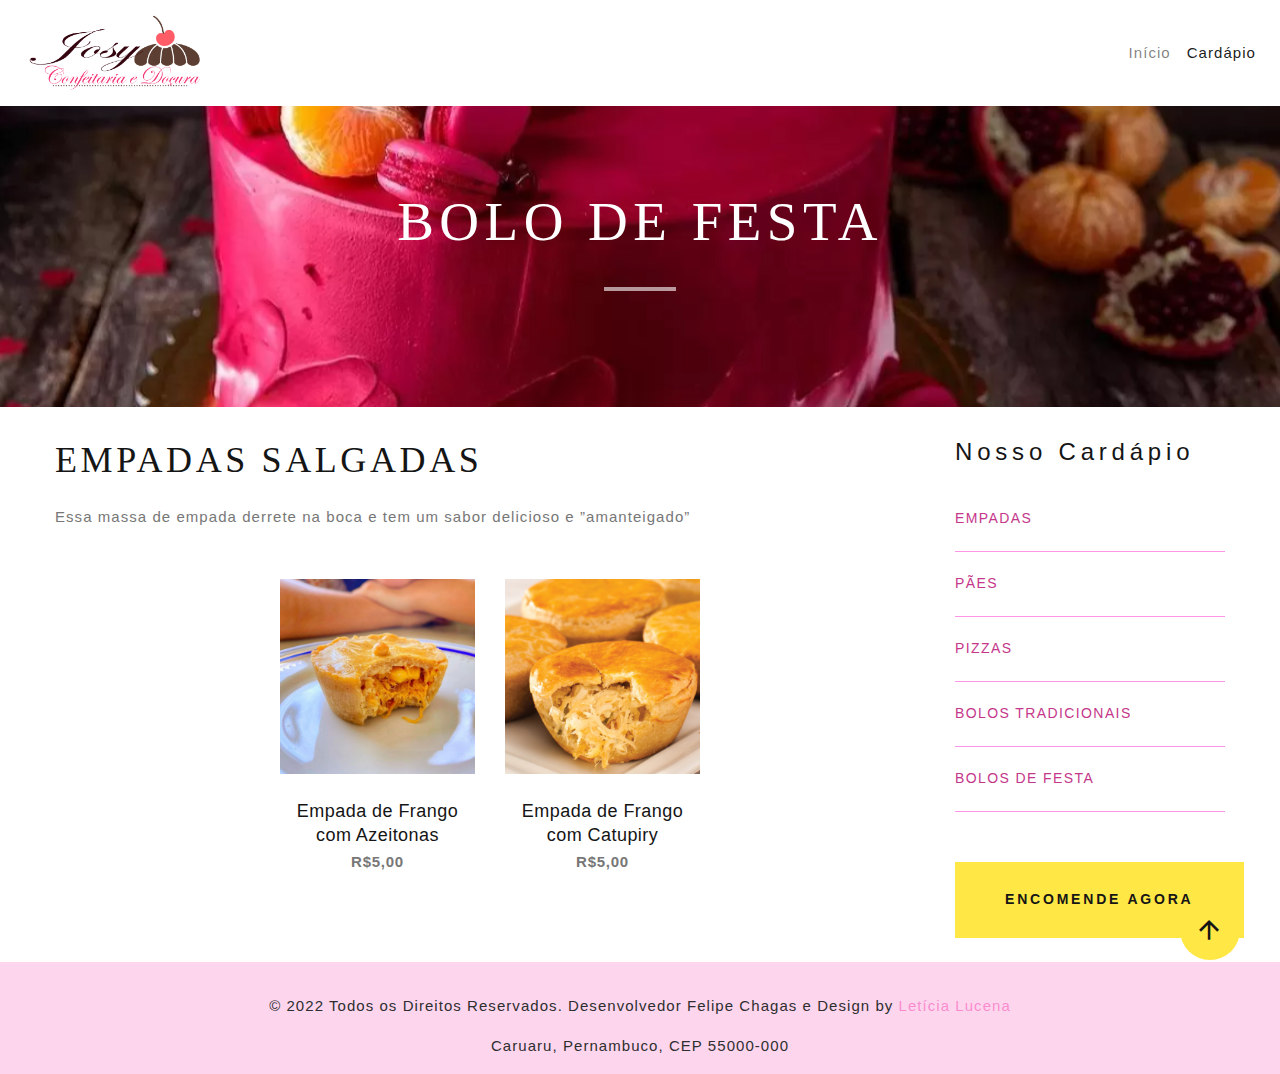
==== commit 8e5f7080: "Ajustes visuais styles" ====
--- a/site/cardapio.html
+++ b/site/cardapio.html
@@ -49,7 +49,7 @@
             <h3 class="breadcrumbs-custom-title">Bolo de festa</h3>
             <div class="breadcrumbs-custom-decor"></div>
           </div>
-          <div class="box-transform" style="background-image: url(images/boloAniversario.jpg);"></div>
+          <div class="box-transform" style="background-image: url(images/boloAniversario.jpg)"></div>
         </div>
     </section>
 
@@ -284,7 +284,7 @@
           </div>
         </div>
     </section>
-    <hr> <br>
+    <br>
 
     <!-- Footer-->
     <footer class="bg-body-tertiary text-center text-lg-start">
--- a/site/css/style.css
+++ b/site/css/style.css
@@ -100,7 +100,7 @@
 	font-size: 15px;
 	line-height: 1.6;
 	font-weight: 400;
-	letter-spacing: .075em;
+	letter-spacing: .070em;
 	color: #2e2e2e;
 	background-color: #ffffff;
 	-webkit-text-size-adjust: none;
@@ -172,6 +172,13 @@
 	}
 }
 
+@media (min-width: 320px) {
+	h2,
+	.heading-2 {
+		font-size: 32px;
+	}
+}
+
 @media (min-width: 992px) {
 	h2,
 	.heading-2 {
@@ -191,6 +198,7 @@
 	font-size: 30px;
 	line-height: 1.1;
 	font-weight: 400;
+	margin-top: -30px;
 }
 
 @media (min-width: 768px) {
@@ -738,6 +746,7 @@
 	letter-spacing: .05em;
 	font-weight: 400;
 	text-transform: none;
+	padding: 20px;
 }
 
 .cta-modern-title-2 {
@@ -1771,6 +1780,18 @@
 	}
 }
 
+@media (min-width: 320px) {
+	.button-lg {
+		min-width: 276px;
+		padding: 20px;
+		margin: 20px;
+	}
+
+	.swiper-title {
+		font-weight: 300;
+	}
+}
+
 .button-circle {
 	border-radius: 30px;
 }
@@ -3431,7 +3452,7 @@
 	font-size: 14px;
 	line-height: 1.71;
 	letter-spacing: .1em;
-	color: #fa90ce;
+	color: #c5378a;
 }
 
 .list-category-item a {
@@ -3924,7 +3945,7 @@
 * Offsets
 */
 * + p {
-	margin-top: 15px;
+	margin-top: 0px;
 }
 
 * + img {
@@ -4297,7 +4318,7 @@
 .section-md,
 .section-xl,
 .section-xxl {
-	padding: 50px 0;
+	padding: 20px 0;
 }
 
 .section-collapse + .section-collapse {
@@ -4334,7 +4355,7 @@
 	}
 		
 	.section-xxl {
-		padding: 100px 0;
+		padding: 10px 0;
 	}
 	[class*='section-'].section-bottom-md-70 {
 		padding-bottom: 70px;
@@ -4352,7 +4373,7 @@
 		padding-bottom: 90px;
 	}
 	.section-md {
-		padding: 80px 0;
+		padding: 20px;
 	}
 	.section-lg {
 		padding: 90px 0;
@@ -4361,7 +4382,7 @@
 		padding: 100px 0;
 	}
 	.section-xxl {
-		padding: 120px 0;
+		padding: 70px 0;
 	}
 }
 
@@ -4559,6 +4580,7 @@
 */
 .bg-default {
 	background-color: #ffffff;
+	margin-top: 30px;
 }
 
 .bg-primary {
@@ -7134,11 +7156,12 @@
 	flex-shrink: 0;
 	width: 100%;
 	height: 100%;
-	white-space: nowrap;
+	
 }
 
 .swiper-slide-caption {
 	width: 100%;
+	height: 100%;
 	background: rgba(0, 0, 0, 0.5); /* Optional: dark overlay for better text visibility */
 	white-space: normal;
 }
@@ -7314,7 +7337,7 @@
 }
 
 .swiper-slider-2 .swiper-title {
-	font-weight: 700;
+	font-weight: 500;
 }
 
 .swiper-slider-2 .swiper-text {
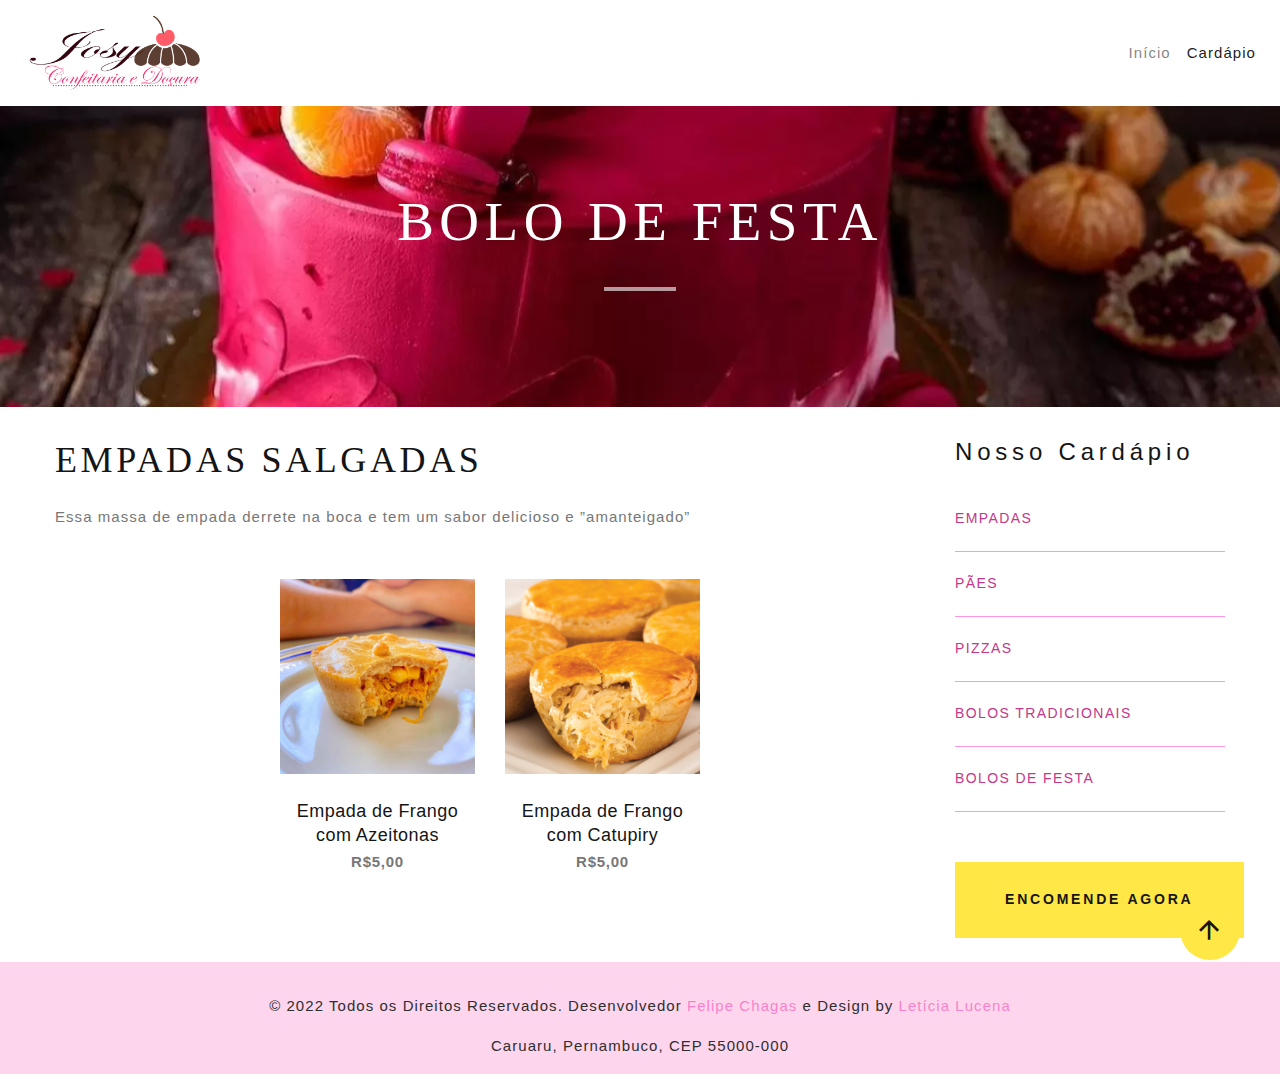
==== commit 2d229e15: "atualizacao de imagens e links" ====
--- a/site/cardapio.html
+++ b/site/cardapio.html
@@ -119,16 +119,16 @@
 
                 <!-- cardápio dos Pães -->
                 <div class="tab-pane fade" id="tabs-4-2">
-                  <h4 id="paes">Pães Salgados e Doces</h4>
-                  <p>Os mais deliciosos Pães Salgados e Doces</p>
+                  <h4 id="pao">Pães Salgados e Doces</h4>
+                  <p>Os mais deliciosos Pães Salgados e Doces de Caruaru</p>
                   
                   <div class="row row-lg row-40 justify-content-center">
                     
                     <div class="col-sm-6 col-lg-3 wow fadeInLeft" data-wow-delay=".2s" data-wow-duration="1s">
                       <!-- Fotos de cada item-->
-                      <article class="team-modern"><a class="team-modern-figure"><img src="images/paoSalgado.jpg" alt="" width="270" height="236"/></a>
-                        <div class="team-modern-caption">
-                          <h6 class="team-modern-name"><a>Pães Salgados Queijo</a></h6>
+                      <article class="team-modern"><a class="team-modern-figure"><img src="images/paocomMilho.jpg" alt="" width="270" height="236"/></a>
+                        <div class="team-modern-caption">
+                          <h6 class="team-modern-name"><a>Pão Salgado com Recheio milho e ervilha</a></h6>
                           <div class="team-modern-status"><b>R$12,00</b></div>
                         </div>
                       </article>
@@ -139,6 +139,16 @@
                       <article class="team-modern"><a class="team-modern-figure"><img src="images/paoDoce.jpg" alt="" width="270" height="236"/></a>
                         <div class="team-modern-caption">
                           <h6 class="team-modern-name"><a>Pães Doces</a></h6>
+                          <div class="team-modern-status"><b>R$12,00</b></div>
+                        </div>
+                      </article>
+                    </div>
+
+                    <div class="col-sm-6 col-lg-3 wow fadeInRight" data-wow-delay=".2s" data-wow-duration="1s">
+                      <!-- Fotos de cada item-->
+                      <article class="team-modern"><a class="team-modern-figure"><img src="images/paoCaseiro.jpg" alt="" width="270" height="236"/></a>
+                        <div class="team-modern-caption">
+                          <h6 class="team-modern-name"><a>Pães Caseiro</a></h6>
                           <div class="team-modern-status"><b>R$12,00</b></div>
                         </div>
                       </article>
@@ -150,7 +160,7 @@
                 <!-- cardápio das Pizzas-->
                 <div class="tab-pane fade" id="tabs-4-3">
                   <h4 id="pizza">Pizzas</h4>
-                  <p>A mais deliciosa massa de Pizza com diferentes sabores.</p>
+                  <p>Deliciosa massa de Pizza com diferentes sabores. > Frango, 3 Queijos, Napolitano..</p>
                   
                   <div class="row row-lg row-40 justify-content-center">
 
@@ -191,7 +201,7 @@
                 <div class="tab-pane fade" id="tabs-4-4">
                   <h4 id="bolo-tradicional">Bolos Tradicionais</h4>
                   <p>Os mais deliciosos bolos com diferentes sabores.</p>
-                  <p>Sabores: Trigo, mandioca, cenoura, Laranja<br>
+                  <p>Sabores: Trigo, Macaxeira, Milho, Mesclado, Goiabada com coco, Bolo de queijo<br>
                   
                     <div class="row row-lg row-40 justify-content-center">
                     
@@ -207,9 +217,9 @@
 
                       <div class="col-sm-6 col-lg-3 wow fadeInLeft" data-wow-delay="0s" data-wow-duration="1s">
                         <!-- Fotos de cada item-->
-                        <article class="team-modern"><a class="team-modern-figure"><img src="images/boloTradicional2.jpg" alt="" width="270" height="236"/></a>
-                          <div class="team-modern-caption">
-                            <h6 class="team-modern-name"><a>Bolo de Cenoura</a></h6>
+                        <article class="team-modern"><a class="team-modern-figure"><img src="images/boloMacaxeira.jpg" alt="" width="270" height="236"/></a>
+                          <div class="team-modern-caption">
+                            <h6 class="team-modern-name"><a>Bolo de Macaxeira</a></h6>
                             <div class="team-modern-status"><b>R$18,00</b></div>
                           </div>
                         </article>
@@ -217,9 +227,9 @@
   
                       <div class="col-sm-6 col-lg-3 wow fadeInRight" data-wow-delay=".1s" data-wow-duration="1s">
                         <!-- Fotos de cada item-->
-                        <article class="team-modern"><a class="team-modern-figure"><img src="images/boloTradicional3.jpg" alt="" width="270" height="236"/></a>
-                          <div class="team-modern-caption">
-                            <h6 class="team-modern-name"><a>Bolo de Mandioca</a></h6>
+                        <article class="team-modern"><a class="team-modern-figure"><img src="images/boloMilho.jpg" alt="" width="270" height="236"/></a>
+                          <div class="team-modern-caption">
+                            <h6 class="team-modern-name"><a>Bolo de Milho</a></h6>
                             <div class="team-modern-status"><b>R$18,00</b></div>
                           </div>
                         </article>
@@ -231,8 +241,9 @@
                 <!-- cardápio dos Bolos de festa-->
                 <div class="tab-pane fade" id="tabs-4-5">
                   <h4 id="bolo-festa">Bolos Festa</h4>
-                  <p>Os mais deliciosos bolos para casamentos e aniversários com diferentes sabores.</p>
-                  <p>Sabores: sob encomenda<br>
+                  <p>Os mais deliciosos bolos de diferentes sabores.</p>
+                  <p>Trabalhamos com Bolos espatulados chantninho, Glace Marmure, Pasta Americana<br>
+                    As Massas: Pão de ló, Tradicional, Amanteigada, bolo de Noiva.</p>
                   
                     <div class="row row-lg row-40 justify-content-center">
                     
@@ -246,32 +257,22 @@
                         </article>
                       </div>
   
-                      <div class="col-sm-6 col-lg-3 wow fadeInLeft" data-wow-delay="0s" data-wow-duration="1s">
-                        <!-- Fotos de cada item-->
-                        <article class="team-modern"><a class="team-modern-figure"><img src="images/boloFesta.jpg" alt="" width="270" height="236"/></a>
-                          <div class="team-modern-caption">
-                            <h6 class="team-modern-name"><a>Bolo com Pasta Americana</a></h6>
-                            <div class="team-modern-status"><b>R$70,00</b></div>
-                          </div>
-                        </article>
-                      </div>
-  
                       <div class="col-sm-6 col-lg-3 wow fadeInRight" data-wow-delay=".1s" data-wow-duration="1s">
                         <!-- Fotos de cada item-->
-                        <article class="team-modern"><a class="team-modern-figure"><img src="images/boloFesta2.jpg" alt="" width="270" height="236"/></a>
-                          <div class="team-modern-caption">
-                            <h6 class="team-modern-name"><a>Bolo Camada <br> Vários Sabores</a></h6>
-                            <div class="team-modern-status"><b>R$70,00</b></div>
+                        <article class="team-modern"><a class="team-modern-figure"><img src="images/boloNoiva.jpg" alt="" width="270" height="236"/></a>
+                          <div class="team-modern-caption">
+                            <h6 class="team-modern-name"><a>Bolo de Noiva</a></h6>
+                            <div class="team-modern-status"><b>a partir R$100,00</b></div>
                           </div>
                         </article>
                       </div>
   
                       <div class="col-sm-6 col-lg-3 wow fadeInRight" data-wow-delay=".2s" data-wow-duration="1s">
                         <!-- Fotos de cada item-->
-                        <article class="team-modern"><a class="team-modern-figure"><img src="images/boloFesta3.jpg" alt="" width="270" height="236"/></a>
-                          <div class="team-modern-caption">
-                            <h6 class="team-modern-name"><a>Bolo Americano<br>Degradê</a></h6>
-                            <div class="team-modern-status"><b>R$80,00</b></div>
+                        <article class="team-modern"><a class="team-modern-figure"><img src="images/boloEspatulado.jpg" alt="" width="270" height="236"/></a>
+                          <div class="team-modern-caption">
+                            <h6 class="team-modern-name"><a>Bolo Espatulado<br></a></h6>
+                            <div class="team-modern-status"><b> a partir R$60,00</b></div>
                           </div>
                         </article>
                       </div>
@@ -293,7 +294,7 @@
                
         <!-- Copyright -->
         <div class="text-center p-3" >
-          <p>&copy; 2022 Todos os Direitos Reservados. Desenvolvedor <a class="text-body" href="#">Felipe Chagas</a> e Design by <a href="#">Letícia Lucena</a></p>
+          <p>&copy; 2022 Todos os Direitos Reservados. Desenvolvedor <a href="https://www.instagram.com/codeversistemas" target="_blank">Felipe Chagas</a> e Design by <a href="https://www.instagram.com/leticia_s_lucena" target="_blank">Letícia Lucena</a></p>
         </div>
 
         <p>Caruaru, Pernambuco, CEP 55000-000</p>
--- a/site/css/style.css
+++ b/site/css/style.css
@@ -349,7 +349,7 @@
 }
 
 a, a:focus, a:active {
-	color: hsla(324, 94%, 73%, 0.815);
+	color: hsla(324, 91%, 70%, 0.815);
 }
 
 a:hover {
